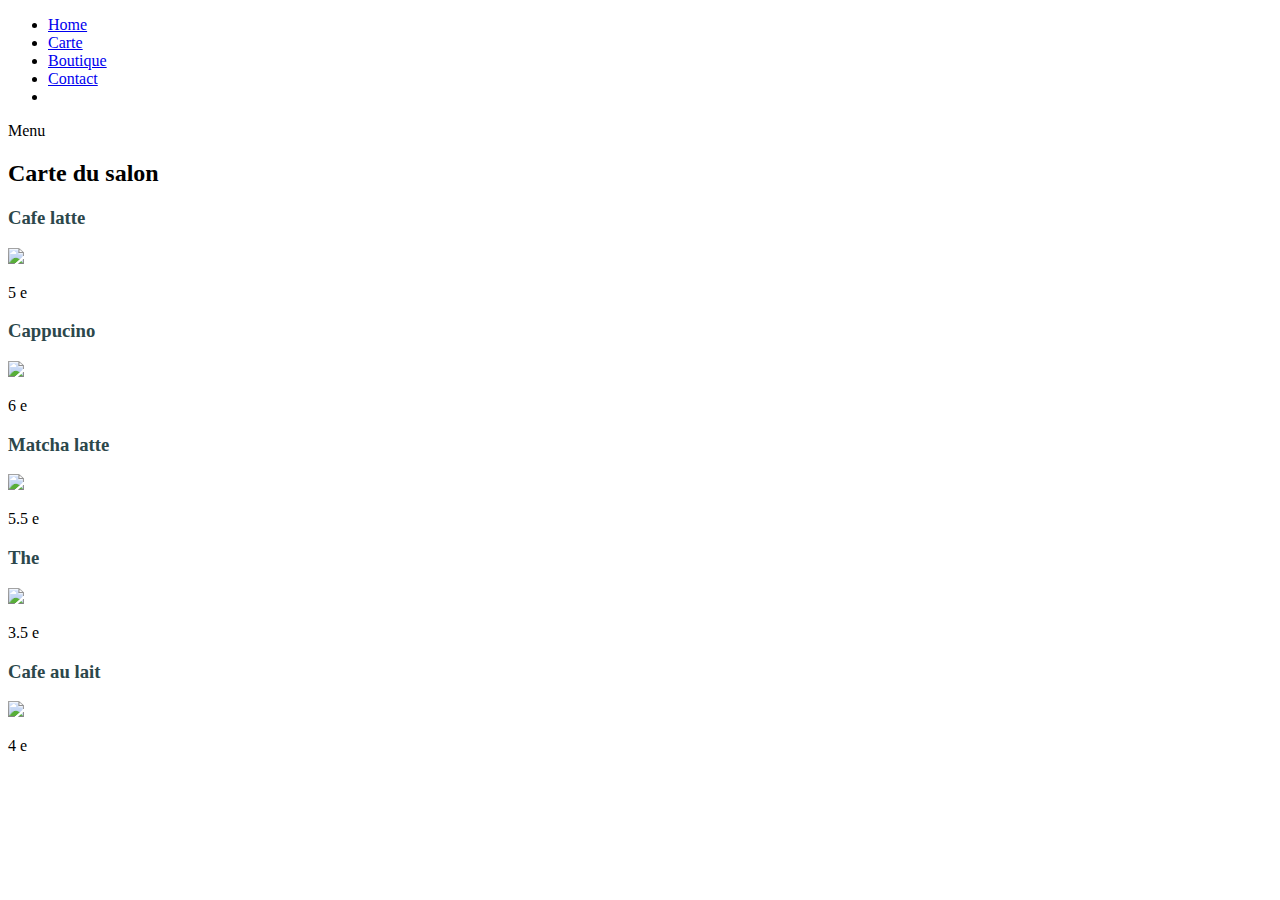
==== carte.html @ 83e18db2 "update paths" ====
<!DOCTYPE html>
<html lang="en">

  <head>

    <meta charset="UTF-8">
    <meta name="viewport" content="width=device-width, initial-scale=1, shrink-to-fit=no">
    <meta name="description" content="salon du tanuki - cafe botanique - aix en provence">
    <meta name="author" content="margaux haering">
    <link rel="preconnect" href="https://fonts.gstatic.com">
    <link href="https://fonts.googleapis.com/css2?family=Montserrat:wght@100;200;300;400;500;600;700;800;900&display=swap" rel="stylesheet">

        <title>Salon du Tanuki - Aix-en-Provence</title>

    <!-- Bootstrap core CSS -->
    <link href="vendor/bootstrap/css/bootstrap.min.css" rel="stylesheet">


    <!-- Additional CSS Files -->
    <link rel="stylesheet" href="assets/css/main.css">
    <link rel="stylesheet" href="assets/css/animated.css">

  </head>

<body>

  <!-- ***** Preloader Start ***** -->
  <div id="js-preloader" class="js-preloader">
    <div class="preloader-inner">
      <span class="dot"></span>
      <div class="dots">
        <span></span>
        <span></span>
        <span></span>
      </div>
    </div>
  </div>
  <!-- ***** Preloader End ***** -->

  <!-- ***** Header Area Start ***** -->
  <header class="header-area header-sticky wow slideInDown" data-wow-duration="0.75s" data-wow-delay="0s">
    <div class="container">
      <div class="row">
        <div class="col-12">
          <nav class="main-nav">
            <!-- ***** Logo Start ***** -->
            <a href="index.html" class="logo">
            </a>
            <!-- ***** Logo End ***** -->
            <!-- ***** Menu Start ***** -->
            <ul class="nav">
              <li><a href="index.html">Home</a></li>
              <li><a href="carte.html" class="active">Carte</a></li>
              <li><a href="shop.html">Boutique</a></li>
              <li><a href="contact.html">Contact</a></li>
              <li><a href="contact.html"></a></li>
            </ul>
            <a class='menu-trigger'>
                <span>Menu</span>
            </a>
            <!-- ***** Menu End ***** -->
          </nav>
        </div>
      </div>
    </div>
  </header>
  <!-- ***** Header Area End ***** -->

  <div class="main-carte">
    <div class="container">
      <div class="row">
        <div class="col-lg-12">
          <div>
            <h2>Carte du salon</h2>
          </div>
        </div>

      </div>

      <div class="cards-container">
          <div class="card">
              <h3 style="color:#2C474B;">Cafe latte</h3>
              <div class="separator"></div>
               <img src="tanuki/assets/images/latte.jpg">
              <br>
              <p>5 e</p>
          </div>
          <div class="card">
              <h3 style="color:#2C474B;">Cappucino</h3>
              <div class="separator"></div>
              <img src="tanuki/assets/images/capu.jpg">
              <br>
              <p>6 e</p>
          </div>
          <div class="card">
              <h3  style="color:#2C474B;">Matcha latte</h3>
              <div class="separator"></div>
              <img src="tanuki/assets/images/matcha.jpg">
              <br>
              <p>5.5 e</p>
          </div>

          <div class="card">
              <h3 style="color:#2C474B;">The</h3>
              <div class="separator"></div>
              <img src="tanuki/assets/images/the.png">
              <br>
              <p>3.5 e</p>
          </div>


          <div class="card">
              <h3 style="color:#2C474B;">Cafe au lait</h3>
              <div class="separator"></div>
              <img src="tanuki/assets/images/cafelait.jpg">
              <br>
              <p>4 e</p>
          </div>
      </div>
    </div>
  </div>


  <!-- Scripts -->
  <script src="vendor/jquery/jquery.min.js"></script>
  <script src="vendor/bootstrap/js/bootstrap.bundle.min.js"></script>
  <script src="assets/js/owl-carousel.js"></script>
  <script src="assets/js/animation.js"></script>
  <script src="assets/js/custom.js"></script>

</body>

</html>
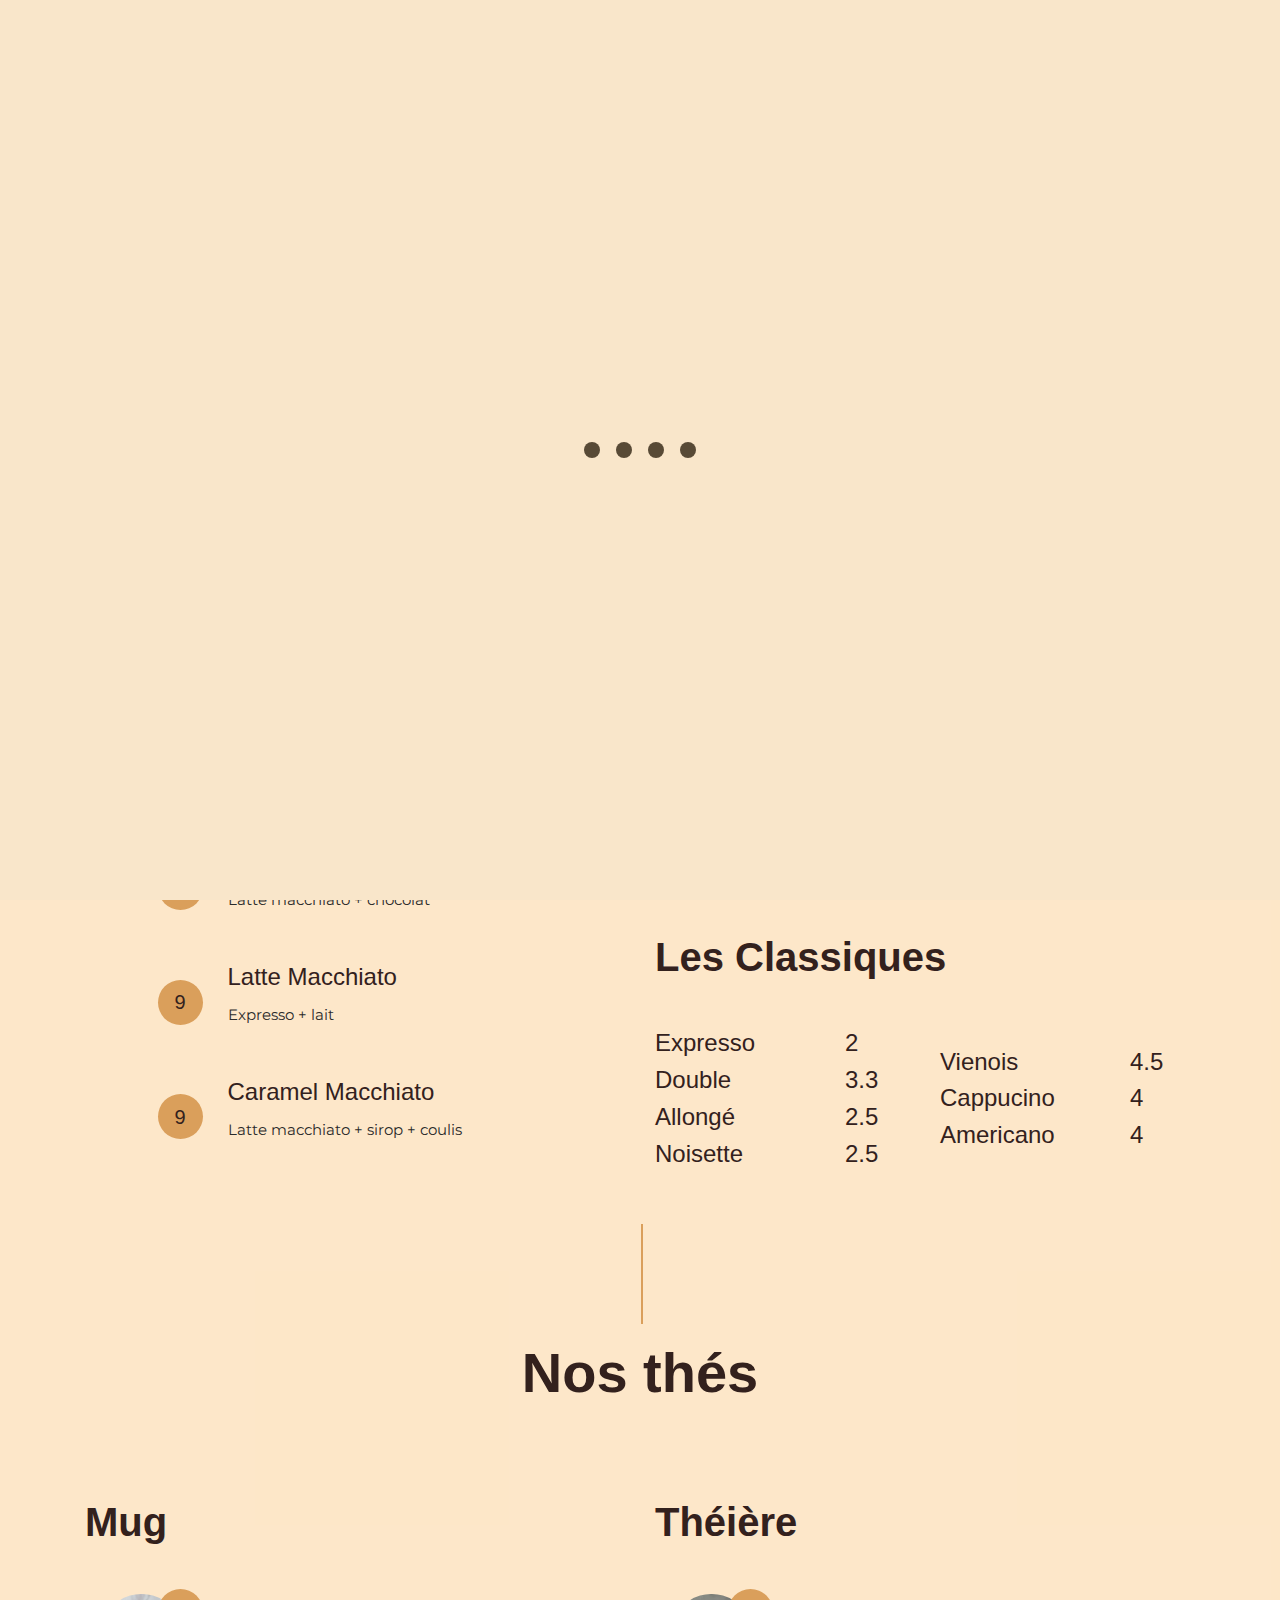
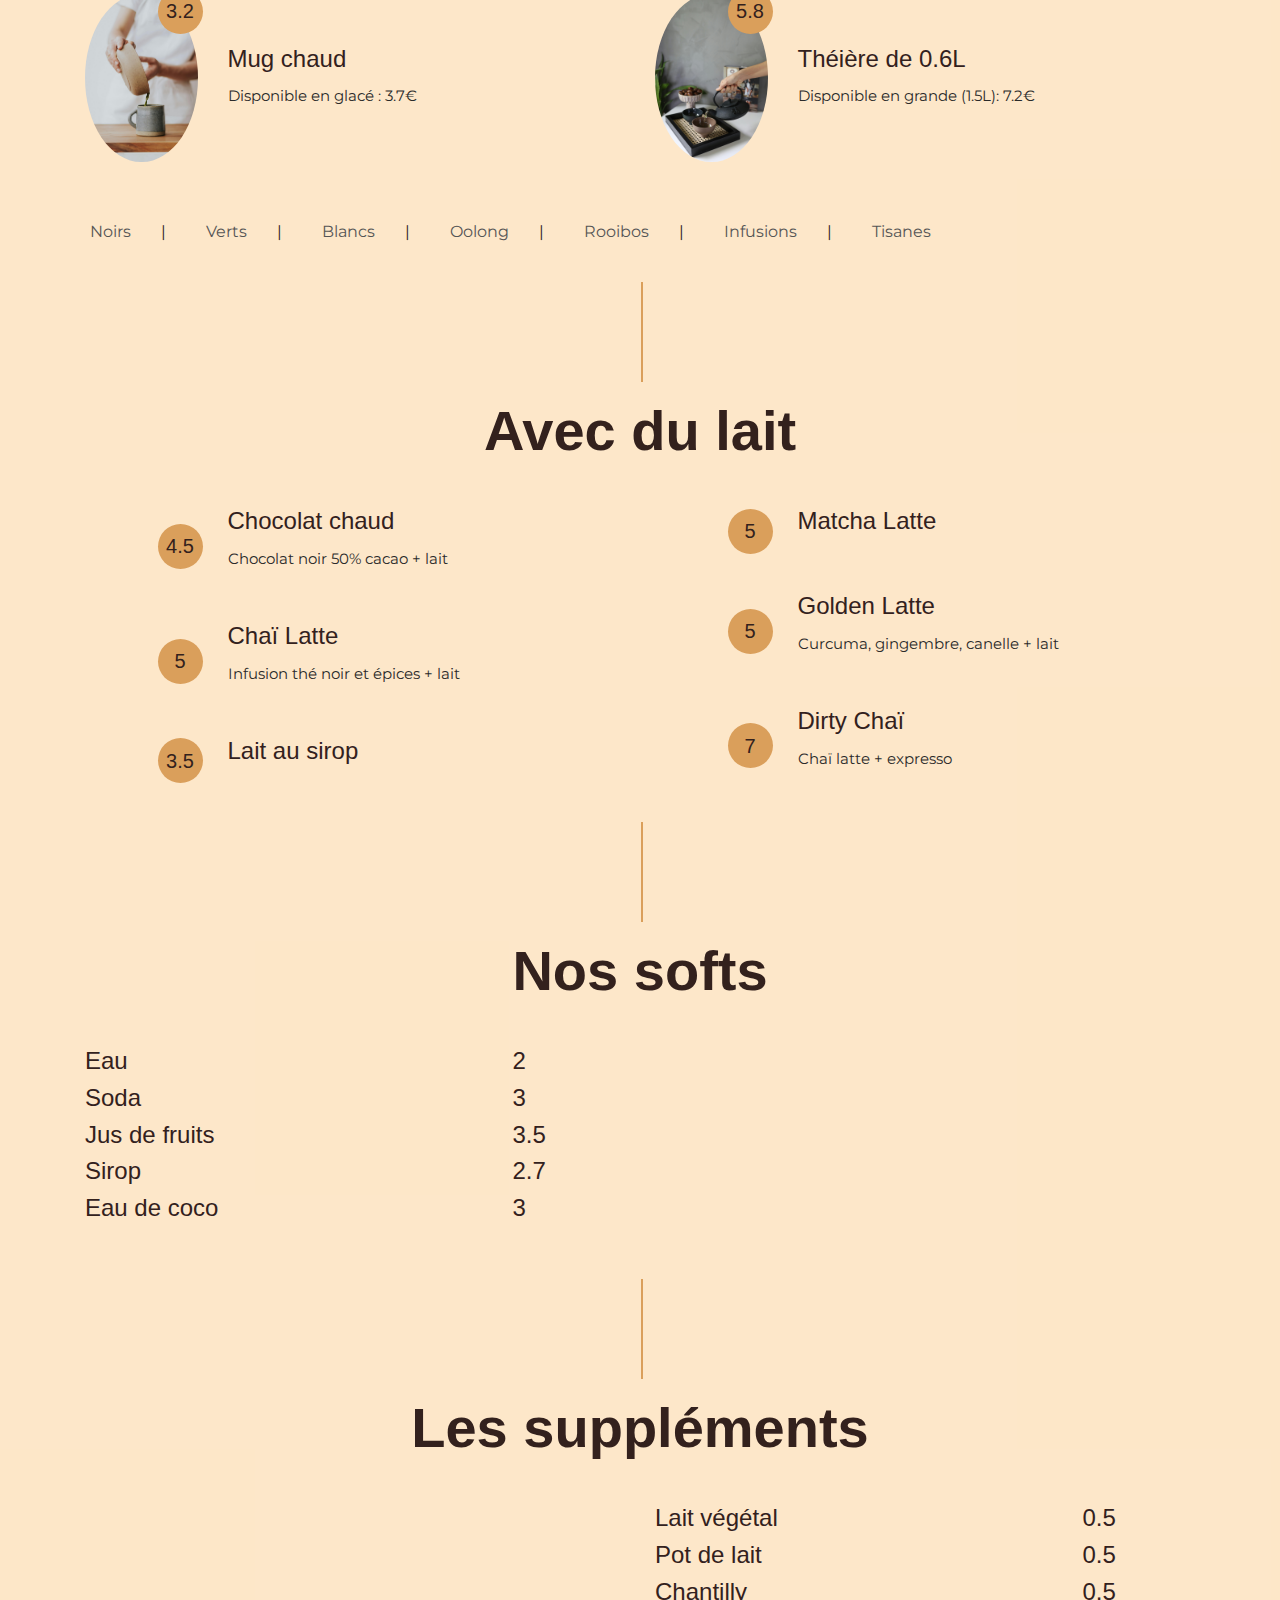
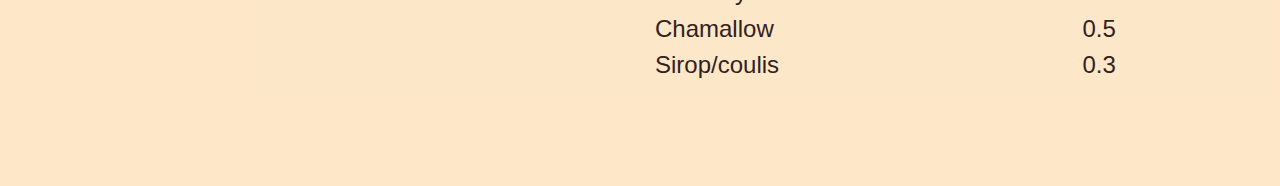
==== commit 22536134: "update main style" ====
--- a/carte.html
+++ b/carte.html
@@ -19,7 +19,9 @@
 
     <!-- Additional CSS Files -->
     <link rel="stylesheet" href="assets/css/main.css">
+    <link href="assets/css/style.min.css" rel="stylesheet">
     <link rel="stylesheet" href="assets/css/animated.css">
+        <link rel="stylesheet" href="https://cdnjs.cloudflare.com/ajax/libs/font-awesome/6.0.0-beta3/css/all.min.css">
 
   </head>
 
@@ -51,7 +53,7 @@
             <!-- ***** Menu Start ***** -->
             <ul class="nav">
               <li><a href="index.html">Home</a></li>
-              <li><a href="carte.html" class="active">Carte</a></li>
+              <li><a href="carte.html"  class="active">Carte</a></li>
               <li><a href="shop.html">Boutique</a></li>
               <li><a href="contact.html">Contact</a></li>
               <li><a href="contact.html"></a></li>
@@ -66,61 +68,348 @@
     </div>
   </header>
   <!-- ***** Header Area End ***** -->
-
-  <div class="main-carte">
-    <div class="container">
-      <div class="row">
-        <div class="col-lg-12">
-          <div>
-            <h2>Carte du salon</h2>
-          </div>
-        </div>
-
+<div class="main-carte">
+  <div class="container-fluid pt-5">
+      <div class="container">
+          <div class="section-title">
+              <h1 class="display-4">Decouvrez notre carte</h1>
+              <ul class="menu">
+    <li><a href="#cafe">Cafés</a></li>
+    <li><a href="#the">Thés</a></li>
+    <li><a href="#lait">Au lait</a></li>
+    <li><a href="#softs">Softs</a></li>
+    <li><a href="#suppl">Suppléments</a></li>
+</ul>
+          </div>
+              <h1 class="display-4" id="cafe" style="text-align:center;"><br>Nos cafés</h1>
+
+          <div class="row">
+              <div class="col-lg-6 col-sm-6">
+                  <h1 class="mb-5"><br>Cafés chaud</h1>
+                  <div class="row align-items-center mb-5">
+                      <div class="col-4 col-sm-3">
+                          <img class="w-100 rounded-circle mb-3 mb-sm-0" src="assets/images/creme.jpg" alt="">
+                          <h5 class="menu-price">5</h5>
+                      </div>
+                      <div class="col-8 col-sm-9">
+                          <h4>Crème</h4>
+                          <p class="m-0">Expresso + lait <br>Aussi disponible en grand crème (allongé + lait): 3.3€</p>
+                      </div>
+                  </div>
+                  <div class="row align-items-center mb-5">
+                      <div class="col-4 col-sm-3">
+                          <img class="w-100 rounded-circle mb-3 mb-sm-0" src="assets/images/moka.jpg" alt="">
+                          <h5 class="menu-price">9</h5>
+                      </div>
+                      <div class="col-8 col-sm-9">
+                          <h4>Moka Latte</h4>
+                          <p class="m-0">Latte macchiato + chocolat</p>
+                      </div>
+                  </div>
+                  <div class="row align-items-center mb-5">
+                      <div class="col-4 col-sm-3">
+                          <img class="w-100 rounded-circle mb-3 mb-sm-0" src="assets/images/lattecho.jpg" alt="">
+                          <h5 class="menu-price">9</h5>
+                      </div>
+                      <div class="col-8 col-sm-9">
+                          <h4>Latte Macchiato</h4>
+                          <p class="m-0">Expresso + lait</p>
+                      </div>
+                  </div>
+                  <div class="row align-items-center mb-5">
+                      <div class="col-4 col-sm-3">
+                          <img class="w-100 rounded-circle mb-3 mb-sm-0" src="assets/images/carach.jpg" alt="">
+                          <h5 class="menu-price">9</h5>
+                      </div>
+                      <div class="col-8 col-sm-9">
+                          <h4>Caramel Macchiato</h4>
+                          <p class="m-0">Latte macchiato + sirop + coulis</p>
+                      </div>
+                  </div>
+              </div>
+              <div class="col-lg-6 col-sm-6">
+                  <h1 class="mb-5"><br>Cafés glacés</h1>
+                  <div class="row align-items-center mb-5">
+                      <div class="col-4 col-sm-3">
+                          <img class="w-100 rounded-circle mb-3 mb-sm-0" src="assets/images/lattefr.jpg" alt="">
+                          <h5 class="menu-price">5</h5>
+                      </div>
+                      <div class="col-8 col-sm-9">
+                          <h4>Latte Macchiato</h4>
+                          <p class="m-0">Expresso + lait</p>
+                      </div>
+                  </div>
+                  <div class="row align-items-center mb-5">
+                      <div class="col-4 col-sm-3">
+                          <img class="w-100 rounded-circle mb-3 mb-sm-0" src="assets/images/carafr.jpg" alt="">
+                          <h5 class="menu-price">7</h5>
+                      </div>
+                      <div class="col-8 col-sm-9">
+                          <h4>Caramel macchiato</h4>
+                          <p class="m-0">Latte macchiato + sirop + coulis</p>
+                      </div>
+                  </div>
+                  <h1 class="mb-5">Les Classiques</h1>
+                  <div class="row align-items-center mb-5">
+                  <div class="col-4 col-sm-4">
+                    <h4>Expresso</h4>
+                    <h4>Double</h4>
+                    <h4>Allongé</h4>
+                    <h4>Noisette</h4>
+
+                  </div>
+                  <div class="col-2 col-sm-2">
+                    <h4>2</h4>
+                    <h4>3.3</h4>
+                    <h4>2.5</h4>
+                    <h4>2.5</h4>
+                  </div>
+                  <div class="col-4 col-sm-4">
+                    <h4>Vienois</h4>
+                      <h4>Cappucino</h4>
+                    <h4>Americano</h4>
+                  </div>
+                  <div class="col-2 col-sm-2">
+                    <h4>4.5</h4>
+                    <h4>4</h4>
+                    <h4>4</h4>
+                  </div>
+                  </div>
+
+              </div>
+          </div>
+          <div class="section-title" id="the">
+              <h1 class="display-4">Nos thés</h1>
+          </div>
+          <div class="row" >
+              <div class="col-lg-6">
+                  <h1 class="mb-5"><br>Mug</h1>
+                  <div class="row align-items-center mb-5">
+                      <div class="col-4 col-sm-3">
+                          <img class="w-100 rounded-circle mb-3 mb-sm-0" src="assets/images/mug.jpg" alt="">
+                          <h5 class="menu-price">3.2</h5>
+                      </div>
+                      <div class="col-8 col-sm-9">
+                          <h4>Mug chaud</h4>
+                          <p class="m-0">Disponible en glacé : 3.7€</p>
+                      </div>
+                  </div>
+              </div>
+              <div class="col-lg-6">
+                  <h1 class="mb-5"><br>Théière</h1>
+                  <div class="row align-items-center mb-5">
+                      <div class="col-4 col-sm-3">
+                          <img class="w-100 rounded-circle mb-3 mb-sm-0" src="assets/images/theiere.jpg" alt="">
+                          <h5 class="menu-price">5.8</h5>
+                      </div>
+                      <div class="col-8 col-sm-9">
+                          <h4>Théière de 0.6L </h4>
+                          <p class="m-0"> Disponible en grande (1.5L): 7.2€</p>
+                      </div>
+                  </div>
+              </div>
+              <ul class="menu2">
+                  <li onclick="openPopup('Noirs')"><a>Noirs</a></li>
+                  <li onclick="openPopup('Verts')"><a>Verts</a></li>
+                  <li onclick="openPopup('Blancs')"><a>Blancs</a></li>
+                  <li onclick="openPopup('Oolong')"><a>Oolong</a></li>
+                  <li onclick="openPopup('Rooibos')"><a>Rooibos</a></li>
+                  <li onclick="openPopup('Infusions')"><a>Infusions</a></li>
+                  <li onclick="openPopup('Tisanes')"><a>Tisanes</a></li>
+              </ul>
+              <div class="popup-overlay" id="popupOverlay">
+    <div class="popup-content" id="popupContent">
+        <button class="close-btn" onclick="closePopup()">×</button>
+        <div id="popupDetails">Here are some details about the selected item.</div>
+    </div>
+</div>
+<div>
+<br><br><br></div>
+          </div>
+          <div class="section-title" id="lait">
+              <h1 class="display-4">Avec du lait</h1>
+          </div>
+          <div class="row" >
+              <div class="col-lg-6">
+                  <div class="row align-items-center mb-5">
+                      <div class="col-4 col-sm-3">
+                          <img class="w-100 rounded-circle mb-3 mb-sm-0" src="assets/images/choco.jpg" alt="">
+                          <h5 class="menu-price">4.5</h5>
+                      </div>
+                      <div class="col-8 col-sm-9">
+                          <h4>Chocolat chaud</h4>
+                          <p class="m-0">Chocolat noir 50% cacao + lait </p>
+                      </div>
+                  </div>
+                  <div class="row align-items-center mb-5">
+                      <div class="col-4 col-sm-3">
+                          <img class="w-100 rounded-circle mb-3 mb-sm-0" src="assets/images/chai.jpg" alt="">
+                          <h5 class="menu-price">5</h5>
+                      </div>
+                      <div class="col-8 col-sm-9">
+                          <h4>Chaï Latte </h4>
+                          <p class="m-0"> Infusion thé noir et épices + lait</p>
+                      </div>
+                  </div>
+                  <div class="row align-items-center mb-5">
+                      <div class="col-4 col-sm-3">
+                          <img class="w-100 rounded-circle mb-3 mb-sm-0" src="assets/images/laitsi.jpg" alt="">
+                          <h5 class="menu-price">3.5</h5>
+                      </div>
+                      <div class="col-8 col-sm-9">
+                          <h4>Lait au sirop </h4>
+                          <p class="m-0"></p>
+                      </div>
+                  </div>
+              </div>
+              <div class="col-lg-6">
+                  <div class="row align-items-center mb-5">
+                      <div class="col-4 col-sm-3">
+                          <img class="w-100 rounded-circle mb-3 mb-sm-0" src="assets/images/matcha.jpg" alt="">
+                          <h5 class="menu-price">5</h5>
+                      </div>
+                      <div class="col-8 col-sm-9">
+                          <h4>Matcha Latte </h4>
+                          <p class="m-0"></p>
+                      </div>
+                  </div>
+                  <div class="row align-items-center mb-5">
+                      <div class="col-4 col-sm-3">
+                          <img class="w-100 rounded-circle mb-3 mb-sm-0" src="assets/images/golden.jpg" alt="">
+                          <h5 class="menu-price">5</h5>
+                      </div>
+                      <div class="col-8 col-sm-9">
+                          <h4>Golden Latte </h4>
+                          <p class="m-0"> Curcuma, gingembre, canelle + lait</p>
+                      </div>
+                  </div>
+                  <div class="row align-items-center mb-5">
+                      <div class="col-4 col-sm-3">
+                          <img class="w-100 rounded-circle mb-3 mb-sm-0" src="assets/images/dirty.jpg" alt="">
+                          <h5 class="menu-price">7</h5>
+                      </div>
+                      <div class="col-8 col-sm-9">
+                          <h4>Dirty Chaï </h4>
+                          <p class="m-0"> Chaï latte + expresso</p>
+                      </div>
+                  </div>
+              </div>
+          </div>
+          <div class="section-title" id="softs">
+              <h1 class="display-4">Nos softs</h1>
+          </div>
+          <div class="row" >
+              <div class="col-lg-6">
+                <div class="row align-items-center mb-5">
+                <div class="col-8 col-sm-9">
+                  <h4>Eau</h4>
+                  <h4>Soda</h4>
+                  <h4>Jus de fruits</h4>
+                  <h4>Sirop</h4>
+                    <h4>Eau de coco</h4>
+                </div>
+                <div class="col-4 col-sm-3">
+                  <h4>2</h4>
+                  <h4>3</h4>
+                  <h4>3.5</h4>
+                  <h4>2.7</h4>
+                    <h4>3</h4>
+                </div>
+                </div>
+              </div>
+
+          </div>
+          <div class="section-title" id="suppl">
+              <h1 class="display-4">Les suppléments</h1>
+          </div>
+          <div class="row" >
+            <div class="col-lg-6">
+            </div>
+              <div class="col-lg-6">
+                <div class="row align-items-center mb-5">
+                <div class="col-8 col-sm-9">
+                  <h4>Lait végétal</h4>
+                  <h4>Pot de lait</h4>
+                  <h4>Chantilly</h4>
+                  <h4>Chamallow</h4>
+                    <h4>Sirop/coulis</h4>
+                </div>
+                <div class="col-4 col-sm-3">
+                  <h4>0.5</h4>
+                  <h4>0.5</h4>
+                  <h4>0.5</h4>
+                  <h4>0.5</h4>
+                    <h4>0.3</h4>
+                </div>
+                </div>
+              </div>
+
+          </div>
       </div>
-
-      <div class="cards-container">
-          <div class="card">
-              <h3 style="color:#2C474B;">Cafe latte</h3>
-              <div class="separator"></div>
-               <img src="tanuki/assets/images/latte.jpg">
-              <br>
-              <p>5 e</p>
-          </div>
-          <div class="card">
-              <h3 style="color:#2C474B;">Cappucino</h3>
-              <div class="separator"></div>
-              <img src="tanuki/assets/images/capu.jpg">
-              <br>
-              <p>6 e</p>
-          </div>
-          <div class="card">
-              <h3  style="color:#2C474B;">Matcha latte</h3>
-              <div class="separator"></div>
-              <img src="tanuki/assets/images/matcha.jpg">
-              <br>
-              <p>5.5 e</p>
-          </div>
-
-          <div class="card">
-              <h3 style="color:#2C474B;">The</h3>
-              <div class="separator"></div>
-              <img src="tanuki/assets/images/the.png">
-              <br>
-              <p>3.5 e</p>
-          </div>
-
-
-          <div class="card">
-              <h3 style="color:#2C474B;">Cafe au lait</h3>
-              <div class="separator"></div>
-              <img src="tanuki/assets/images/cafelait.jpg">
-              <br>
-              <p>4 e</p>
-          </div>
-      </div>
-    </div>
   </div>
-
+</div>
+ <script>
+
+ function openPopup(item) {
+   document.getElementById('popupOverlay').style.display = 'flex';
+     if(item == 'Noirs'){
+       document.getElementById('popupDetails').innerHTML =`
+       <h3> Nos Thés noirs </h3>
+       <p><br>- English breakfast <br> - Vanille <br> - Earl Grey <br> - Duo sucré (abricot/pêche) <br> - Flage (orange) <br> - Grande Terre (passion/papaye) <br> - Coco cream <i class="fa-solid fa-snowflake"></i>
+       <br><br>
+       <i class="fa-solid fa-snowflake"></i> : Disponible en glacé!</p>
+       `
+     }     if(item == 'Verts'){
+            document.getElementById('popupDetails').innerHTML =`
+            <h3> Nos Thés Verts </h3>
+            <p><br>- China Sencha Lu Yu <br> - Jasmin <br> - Douceur de Pyc (amande/vanille) <br> - Pink Crazy (fraise/framboise) <br> - Coup de boost (citron/abricot) <br> - Trésor des iles (mangue/passion) <i class="fa-solid fa-snowflake"></i> <br> - Diabolo (menthe) <i class="fa-solid fa-snowflake"></i> <br> - Cocktail d'été (fraise/vanille) <i class="fa-solid fa-snowflake"></i> <br> - Compotée de fruits (fraises/pêche) <i class="fa-solid fa-snowflake"></i>
+            <br><br>
+            <i class="fa-solid fa-snowflake"></i> : Disponible en glacé!</p>
+            `
+          }if(item == 'Blancs'){
+                 document.getElementById('popupDetails').innerHTML =`
+                 <h3> Nos Thés blancs </h3>
+                 <p><br>- Vietnam Mao Feng <br> - Exotique (orange/mangue) <br> - Full Moon (pamplemousse/citron)
+                 </p>
+                 `
+               }if(item == 'Oolongs'){
+                      document.getElementById('popupDetails').innerHTML =`
+                      <h3> Nos Thés Oolong </h3>
+                      <p><br>- Nature <br> - Lavande
+                      </p>
+                      `
+                    }if(item == 'Rooibos'){
+                           document.getElementById('popupDetails').innerHTML =`
+                           <h3> Nos Thés Rooibos </h3>
+                           <p><br>- Nature <br> - Le glouton (coco/ananas) <br> - Haut vignoble (pêche/chocolat)
+                           </p>
+                           `
+                         }if(item == 'Infusions'){
+                                document.getElementById('popupDetails').innerHTML =`
+                                <h3> Nos infusions </h3>
+                                <p><br>- Garlaban (olivier/verveine/mélisse) <br> - Comme avant (mangue/passion/orange) <br> - La nectarine (pêche/menthe) <br> - Douceur d'antan (framboise/caramel) <br> - Fruitée (fraise, pêche, ananas) <i class="fa-solid fa-snowflake"></i> <br> - Symphonie sauvage (framboise) <i class="fa-solid fa-snowflake"></i>
+                                <br><br>
+                                <i class="fa-solid fa-snowflake"></i> : Disponible en glacé!</p>
+                                `
+                              }if(item == 'Tisanes'){
+                                     document.getElementById('popupDetails').innerHTML =`
+                                     <h3> Nos Tisanes </h3>
+                                     <p><br>- Happy day <br> - Fraicheur du sud <br> - Ayurvéridique 'Keep cool' <br> - Ma digestion <br> - Esprit libre <br> - Articulations <br> - Camomille
+                                     </p>
+                                     `
+                                   };
+
+
+ }
+
+ // Function to close popup
+ function closePopup() {
+     document.getElementById('popupOverlay').style.display = 'none';
+ }
+
+
+
+ </script>
 
   <!-- Scripts -->
   <script src="vendor/jquery/jquery.min.js"></script>
--- a/assets/css/main.css
+++ b/assets/css/main.css
@@ -0,0 +1,1637 @@
+/*
+
+TemplateMo 564 Plot Listing
+
+https://templatemo.com/tm-564-plot-listing
+
+*/
+
+/* ---------------------------------------------
+Table of contents
+------------------------------------------------
+01. font & reset css
+02. reset
+03. global styles
+04. header
+05. banner
+06. features
+07. testimonials
+08. contact
+09. footer
+10. preloader
+11. search
+12. portfolio
+
+--------------------------------------------- */
+/*
+---------------------------------------------
+font & reset css
+---------------------------------------------
+*/
+@import url('https://fonts.googleapis.com/css2?family=Montserrat:wght@100;200;300;400;500;600;700;800;900&display=swap');
+/*
+---------------------------------------------
+reset
+---------------------------------------------
+*/
+html, body, div, span, applet, object, iframe, h1, h2, h3, h4, h5, h6, p, blockquote, div
+pre, a, abbr, acronym, address, big, cite, code, del, dfn, em, font, img, ins, kbd, q,
+s, samp, small, strike, strong, sub, sup, tt, var, b, u, i, center, dl, dt, dd, ol, ul, li,
+figure, header, nav, section, article, aside, footer, figcaption {
+  margin: 0;
+  padding: 0;
+  border: 0;
+  outline: 0;
+}
+
+/* clear fix */
+.grid:after {
+  content: '';
+  display: block;
+  clear: both;
+}
+
+/* ---- .grid-item ---- */
+
+.grid-sizer,
+.grid-item {
+  width: 50%;
+}
+
+.grid-item {
+  float: left;
+}
+
+.grid-item img {
+  display: block;
+  max-width: 100%;
+}
+
+.clearfix:after {
+  content: ".";
+  display: block;
+  clear: both;
+  visibility: hidden;
+  line-height: 0;
+  height: 0;
+}
+
+.clearfix {
+  display: inline-block;
+}
+
+html[xmlns] .clearfix {
+  display: block;
+}
+
+* html .clearfix {
+  height: 1%;
+}
+
+ul, li {
+  padding: 0;
+  margin: 0;
+  list-style: none;
+}
+
+header, nav, section, article, aside, footer, hgroup {
+  display: block;
+}
+
+* {
+  box-sizing: border-box;
+}
+
+html, body {
+  font-family: 'Montserrat', sans-serif;
+  font-weight: 400;
+  background-color: #fff;
+  -ms-text-size-adjust: 100%;
+  -webkit-font-smoothing: antialiased;
+  -moz-osx-font-smoothing: grayscale;
+}
+
+a {
+  text-decoration: none !important;
+}
+
+h1, h2, h3, h4, h5, h6 {
+  margin-top: 0px;
+  margin-bottom: 0px;
+}
+
+ul {
+  margin-bottom: 0px;
+}
+
+p {
+  font-size: 15px;
+  line-height: 30px;
+  color: #2a2a2a;
+}
+
+img {
+  margin-bottom: -3px;
+  width: 100%;
+  overflow: hidden;
+}
+
+/*
+---------------------------------------------
+global styles
+---------------------------------------------
+*/
+html,
+body {
+  background: #fff;
+  font-family: 'Montserrat', sans-serif;
+}
+
+::selection {
+  background: #03a4ed;
+  color: #fff;
+}
+
+::-moz-selection {
+  background: #03a4ed;
+  color: #fff;
+}
+
+@media (max-width: 991px) {
+  html, body {
+    overflow-x: hidden;
+  }
+  .mobile-top-fix {
+    margin-top: 30px;
+    margin-bottom: 0px;
+  }
+  .mobile-bottom-fix {
+    margin-bottom: 30px;
+  }
+  .mobile-bottom-fix-big {
+    margin-bottom: 60px;
+  }
+}
+
+.page-section {
+  margin-top: 120px;
+}
+
+.section-heading h2 {
+  font-size: 35px;
+  margin-bottom: 25px;
+  color: #2a2a2a;
+  font-weight: 700;
+  position: relative;
+  z-index: 2;
+  line-height: 44px;
+}
+
+.section-heading h6 {
+  text-transform: uppercase;
+  font-size: 15px;
+  font-weight: 500;
+  color: #8d99af;
+}
+
+.main-white-button a {
+  display: inline-block;
+  background-color: #fff;
+  font-size: 15px;
+  font-weight: 400;
+  color: #2a2a2a;
+  text-transform: capitalize;
+  padding: 12px 25px;
+  border-radius: 7px;
+  letter-spacing: 0.25px;
+  transition: all .3s;
+}
+
+.main-white-button a i {
+  margin-right: 10px;
+  width: 22px;
+  height: 22px;
+  background-color: #8d99af;
+  color: #fff;
+  border-radius: 50%;
+  display: inline-block;
+  text-align: center;
+  font-size: 12px;
+  line-height: 22px;
+}
+
+.main-white-button a:hover {
+  background-color: #8d99af;
+  color: #fff;
+}
+
+/*
+---------------------------------------------
+header
+---------------------------------------------
+*/
+
+.background-header {
+  background-color: transparent;
+  height: 80px!important;
+  position: fixed!important;
+  top: 0px;
+  left: 0px;
+  right: 0px;
+  box-shadow: 0px 0px 10px rgba(0,0,0,0.15)!important;
+}
+
+.background-header .logo,
+.background-header .main-nav .nav li a {
+  color: #1e1e1e!important;
+}
+
+.background-header .main-nav .nav li:hover a {
+  color: #8d99af!important;
+}
+
+.background-header .nav li a.active {
+  color: #6A5535!important;
+}
+
+.header-area {
+  background-color: transparent;
+  border-bottom: 1px solid rgba(250,250,250,0.2);
+  position: fixed;
+  top: 0px;
+  left: 0px;
+  right: 0px;
+  z-index: 100;
+  height: 100px;
+  -webkit-transition: all .5s ease 0s;
+  -moz-transition: all .5s ease 0s;
+  -o-transition: all .5s ease 0s;
+  transition: all .5s ease 0s;
+}
+
+.header-area .main-nav {
+  min-height: 80px;
+  background: transparent;
+}
+
+.header-area .main-nav a.logo {
+  background-image: url(../images/logo_tanuki.png);
+  width: 80px;
+  height: 80px;
+  display: inline-block;
+  margin-top: 10px;
+  background-size: contain;
+  background-repeat: no-repeat;
+}
+
+.background-header .main-nav a.logo {
+  background-image: url(../images/logo_tanuki.png);
+  width: 164px;
+  height: 58px;
+  display: inline-block;
+  margin-top: 10px;
+}
+
+.background-header .main-nav .nav {
+  margin-top: 20px !important;
+}
+
+.header-area .main-nav .nav {
+  float: right;
+  margin-top: 30px;
+  margin-right: 0px;
+  background-color: transparent;
+  -webkit-transition: all 0.3s ease 0s;
+  -moz-transition: all 0.3s ease 0s;
+  -o-transition: all 0.3s ease 0s;
+  transition: all 0.3s ease 0s;
+  position: relative;
+  z-index: 999;
+}
+
+.header-area .main-nav .nav li {
+  padding-left: 30px;
+  padding-right: 30px;
+}
+
+.header-area .main-nav .nav li:last-child {
+  padding-right: 0px;
+  padding-left: 40px;
+}
+
+.header-area .main-nav .nav li:last-child a ,
+.background-header .main-nav .nav li:last-child a {
+  color: #2a2a2a !important;
+  text-transform: capitalize;
+  padding: 0px 20px;
+  font-weight: 400;
+}
+
+.header-area .main-nav .nav li:last-child a i,
+.background-header .main-nav .nav li:last-child a i {
+  font-size: 20px!important;
+  font-weight: 700 !important;
+}
+
+.background-header .main-nav .nav li:last-child .main-white-button a {
+  background-color: #6A5535;
+  color: #fff !important;
+}
+
+.background-header .main-nav .nav li:last-child .main-white-button a i {
+  background-color: #fff;
+  color: #6A5535;
+}
+
+.header-area .main-nav .nav li:last-child a:hover,
+.header-area .main-nav .nav li:last-child a.active {
+  color: transparent;
+}
+
+.header-area .main-nav .nav li a {
+  display: block;
+  font-weight: 600;
+  font-size: 20px;
+  color: #fff;
+  text-transform: uppercase;
+  -webkit-transition: all 0.3s ease 0s;
+  -moz-transition: all 0.3s ease 0s;
+  -o-transition: all 0.3s ease 0s;
+  transition: all 0.3s ease 0s;
+  height: 40px;
+  line-height: 40px;
+  border: transparent;
+  letter-spacing: 1px;
+}
+
+.header-area .main-nav .nav li:hover a,
+.header-area .main-nav .nav li a.active {
+  color: #6A5535!important;
+}
+
+.background-header .main-nav .nav li:hover a,
+.background-header .main-nav .nav li a.active {
+  color: #6A5535!important;
+  opacity: 1;
+}
+
+.header-area .main-nav .nav li:last-child a:hover ,
+.background-header .main-nav .nav li:last-child a:hover {
+  background-color: #6A5535;
+}
+
+.header-area .main-nav .nav li.has-sub {
+  position: relative;
+  padding-right: 15px;
+}
+
+.header-area .main-nav .nav li.has-sub:after {
+  font-family: FontAwesome;
+  content: "\f107";
+  font-size: 12px;
+  color: #fff;
+  position: absolute;
+  right: 5px;
+  top: 12px;
+}
+
+.background-header .main-nav .nav li.has-sub:after {
+  color: #1e1e1e;
+}
+
+.header-area .main-nav .nav li.has-sub ul.sub-menu {
+  position: absolute;
+  width: 200px;
+  box-shadow: 0 2px 28px 0 rgba(0, 0, 0, 0.06);
+  overflow: hidden;
+  top: 40px;
+  opacity: 0;
+  transition: all .3s;
+  transform: translateY(+2em);
+  visibility: hidden;
+  z-index: -1;
+}
+
+.header-area .main-nav .nav li.has-sub ul.sub-menu li {
+  margin-left: 0px;
+  padding-left: 0px;
+  padding-right: 0px;
+}
+
+.header-area .main-nav .nav li.has-sub ul.sub-menu li a {
+  opacity: 1;
+  display: block;
+  background: #f7f7f7;
+  color: #2a2a2a!important;
+  padding-left: 20px;
+  height: 40px;
+  line-height: 40px;
+  -webkit-transition: all 0.3s ease 0s;
+  -moz-transition: all 0.3s ease 0s;
+  -o-transition: all 0.3s ease 0s;
+  transition: all 0.3s ease 0s;
+  position: relative;
+  font-size: 13px;
+  font-weight: 400;
+  border-bottom: 1px solid #eee;
+}
+
+.header-area .main-nav .nav li.has-sub ul li a:hover {
+  background: transparent;
+  color: #f5a425!important;
+  padding-left: 25px;
+}
+
+.header-area .main-nav .nav li.has-sub ul li a:hover:before {
+  width: 3px;
+}
+
+.header-area .main-nav .nav li.has-sub:hover ul.sub-menu {
+  visibility: visible;
+  opacity: 1;
+  z-index: 1;
+  transform: translateY(0%);
+  transition-delay: 0s, 0s, 0.3s;
+}
+
+.header-area .main-nav .menu-trigger {
+  cursor: pointer;
+  display: block;
+  position: absolute;
+  top: 33px;
+  width: 32px;
+  height: 40px;
+  text-indent: -9999em;
+  z-index: 99;
+  right: 40px;
+  display: none;
+}
+
+.background-header .main-nav .menu-trigger {
+  top: 23px;
+}
+
+.header-area .main-nav .menu-trigger span,
+.header-area .main-nav .menu-trigger span:before,
+.header-area .main-nav .menu-trigger span:after {
+  -moz-transition: all 0.4s;
+  -o-transition: all 0.4s;
+  -webkit-transition: all 0.4s;
+  transition: all 0.4s;
+  background-color: #1e1e1e;
+  display: block;
+  position: absolute;
+  width: 30px;
+  height: 2px;
+  left: 0;
+}
+
+.background-header .main-nav .menu-trigger span,
+.background-header .main-nav .menu-trigger span:before,
+.background-header .main-nav .menu-trigger span:after {
+  background-color: #1e1e1e;
+}
+
+.header-area .main-nav .menu-trigger span:before,
+.header-area .main-nav .menu-trigger span:after {
+  -moz-transition: all 0.4s;
+  -o-transition: all 0.4s;
+  -webkit-transition: all 0.4s;
+  transition: all 0.4s;
+  background-color: #1e1e1e;
+  display: block;
+  position: absolute;
+  width: 30px;
+  height: 2px;
+  left: 0;
+  width: 75%;
+}
+
+.background-header .main-nav .menu-trigger span:before,
+.background-header .main-nav .menu-trigger span:after {
+  background-color: #1e1e1e;
+}
+
+.header-area .main-nav .menu-trigger span:before,
+.header-area .main-nav .menu-trigger span:after {
+  content: "";
+}
+
+.header-area .main-nav .menu-trigger span {
+  top: 16px;
+}
+
+.header-area .main-nav .menu-trigger span:before {
+  -moz-transform-origin: 33% 100%;
+  -ms-transform-origin: 33% 100%;
+  -webkit-transform-origin: 33% 100%;
+  transform-origin: 33% 100%;
+  top: -10px;
+  z-index: 10;
+}
+
+.header-area .main-nav .menu-trigger span:after {
+  -moz-transform-origin: 33% 0;
+  -ms-transform-origin: 33% 0;
+  -webkit-transform-origin: 33% 0;
+  transform-origin: 33% 0;
+  top: 10px;
+}
+
+.header-area .main-nav .menu-trigger.active span,
+.header-area .main-nav .menu-trigger.active span:before,
+.header-area .main-nav .menu-trigger.active span:after {
+  background-color: transparent;
+  width: 100%;
+}
+
+.header-area .main-nav .menu-trigger.active span:before {
+  -moz-transform: translateY(6px) translateX(1px) rotate(45deg);
+  -ms-transform: translateY(6px) translateX(1px) rotate(45deg);
+  -webkit-transform: translateY(6px) translateX(1px) rotate(45deg);
+  transform: translateY(6px) translateX(1px) rotate(45deg);
+  background-color: #1e1e1e;
+}
+
+.background-header .main-nav .menu-trigger.active span:before {
+  background-color: #1e1e1e;
+}
+
+.header-area .main-nav .menu-trigger.active span:after {
+  -moz-transform: translateY(-6px) translateX(1px) rotate(-45deg);
+  -ms-transform: translateY(-6px) translateX(1px) rotate(-45deg);
+  -webkit-transform: translateY(-6px) translateX(1px) rotate(-45deg);
+  transform: translateY(-6px) translateX(1px) rotate(-45deg);
+  background-color: #1e1e1e;
+}
+
+.background-header .main-nav .menu-trigger.active span:after {
+  background-color: #1e1e1e;
+}
+
+.header-area.header-sticky {
+  min-height: 80px;
+}
+
+.header-area .nav {
+  margin-top: 30px;
+}
+
+.header-area.header-sticky .nav li a.active {
+  color: #6A5535;
+}
+
+@media (max-width: 1200px) {
+  .header-area .main-nav .nav li {
+    padding-left: 12px;
+    padding-right: 12px;
+  }
+  .header-area .main-nav:before {
+    display: none;
+  }
+}
+
+@media (max-width: 992px) {
+  .header-area .main-nav .nav li:last-child  ,
+  .background-header .main-nav .nav li:last-child {
+    display: none;
+  }
+  .header-area .main-nav .nav li:nth-child(6),
+  .background-header .main-nav .nav li:nth-child(6) {
+    padding-right: 0px;
+  }
+}
+
+@media (max-width: 767px) {
+  .background-header .main-nav .nav {
+    margin-top: 80px !important;
+  }
+  .header-area .main-nav .logo {
+    color: #fff;
+  }
+  .header-area.header-sticky .nav li a:hover,
+  .header-area.header-sticky .nav li a.active {
+    color: #6A5535!important;
+    opacity: 1;
+  }
+  .header-area.header-sticky .nav li.search-icon a {
+    width: 100%;
+  }
+  .header-area {
+    background-color: transparent;
+    padding: 0px 15px;
+    height: 100px;
+    box-shadow: none;
+    text-align: center;
+  }
+  .header-area .container {
+    padding: 0px;
+  }
+  .header-area .logo {
+    margin-left: 30px;
+  }
+  .header-area .menu-trigger {
+    display: block !important;
+  }
+  .header-area .main-nav {
+    overflow: hidden;
+  }
+  .header-area .main-nav .nav {
+    float: none;
+    width: 100%;
+    display: none;
+    -webkit-transition: all 0s ease 0s;
+    -moz-transition: all 0s ease 0s;
+    -o-transition: all 0s ease 0s;
+    transition: all 0s ease 0s;
+    margin-left: 0px;
+  }
+  .background-header .nav {
+    margin-top: 80px;
+  }
+  .header-area .main-nav .nav li:first-child {
+    border-top: 1px solid #eee;
+  }
+  .header-area.header-sticky .nav {
+    margin-top: 100px;
+  }
+  .header-area .main-nav .nav li {
+    width: 100%;
+    background: transparent;
+    border-bottom: 1px solid #e7e7e7;
+    padding-left: 0px !important;
+    padding-right: 0px !important;
+  }
+  .header-area .main-nav .nav li a {
+    height: 50px !important;
+    line-height: 50px !important;
+    padding: 0px !important;
+    border: none !important;
+    background: #f7f7f7 !important;
+    color: #191a20 !important;
+  }
+  .header-area .main-nav .nav li a:hover {
+    background: #eee !important;
+    color: #6A5535!important;
+  }
+  .header-area .main-nav .nav li.has-sub ul.sub-menu {
+    position: relative;
+    visibility: inherit;
+    opacity: 1;
+    z-index: 1;
+    transform: translateY(0%);
+    top: 0px;
+    width: 100%;
+    box-shadow: none;
+    height: 0px;
+    transition: all 0s;
+  }
+  .header-area .main-nav .nav li.submenu ul li a {
+    font-size: 12px;
+    font-weight: 400;
+  }
+  .header-area .main-nav .nav li.submenu ul li a:hover:before {
+    width: 0px;
+  }
+  .header-area .main-nav .nav li.has-sub ul.sub-menu {
+    height: auto;
+  }
+  .header-area .main-nav .nav li.has-sub:after {
+    color: #3B566E;
+    right: 30px;
+    font-size: 14px;
+    top: 15px;
+  }
+  .header-area .main-nav .nav li.submenu:hover ul, .header-area .main-nav .nav li.submenu:focus ul {
+    height: 0px;
+  }
+}
+
+@media (min-width: 767px) {
+  .header-area .main-nav .nav {
+    display: flex !important;
+  }
+}
+
+
+/*
+---------------------------------------------
+Banner Style
+---------------------------------------------
+*/
+
+.menu {
+    display: flex;
+    list-style-type: none;
+    padding: 0;
+    margin: 0;
+    background-color: transparent;
+    justify-content: center;
+}
+
+.menu li {
+    padding: 10px 20px;
+}
+
+
+.menu a {
+    color: black;
+    text-decoration: none;
+}
+
+
+.menu li:not(:last-child)::after {
+    content: "|";
+    color: #33211D;
+    margin-left: 30px;
+}
+
+.menu a:hover {
+    color: #33211D;
+}
+
+.menu2 {
+    display: flex;
+    list-style-type: none;
+    padding: 0;
+    margin: 0;
+    background-color: transparent;
+    justify-content: center;
+}
+
+.menu2 li {
+    padding: 10px 20px;
+}
+
+
+.menu2 a {
+    color: black;
+    text-decoration: none;
+}
+
+
+.menu2 li:not(:last-child)::after {
+    content: "|";
+    color: #33211D;
+    margin-left: 30px;
+}
+
+.menu2 a:hover {
+    color: #33211D;
+}
+
+
+.popup-overlay {
+       display: none;
+       position: fixed;
+       top: 0;
+       left: 0;
+       width: 100%;
+       height: 100%;
+       background: rgba(0, 0, 0, 0.5);
+       justify-content: center;
+       align-items: center;
+       z-index: 1000;
+   }
+
+   .popup-content {
+       background-image: url('../images/thebg.jpg');
+       background-size: cover;
+       padding: 20px;
+       border-radius: 8px;
+       position: relative;
+       width: 400px;
+       max-width: 90%;
+       text-align: left;
+   }
+
+   .close-btn {
+       position: absolute;
+       top: 10px;
+       right: 10px;
+       background: none;
+       border: none;
+       font-size: 30px;
+       cursor: pointer;
+       color: #888;
+   }
+
+
+.main-banner {
+  background-repeat: no-repeat;
+  background-position: center center;
+  background-size: cover;
+  background-image: url(../images/bgd1.jpg);
+  height: 100vh;
+}
+
+.main-banner::before {
+  content: "";
+  position: absolute;
+  top: 0;
+  left: 0;
+  right: 0;
+  bottom: 0;
+  background-color: rgba(252, 226, 190, 0.2);
+}
+
+.main-banner > * {
+  position: relative;
+  z-index: 2;
+}
+
+.main-banner .top-text {
+  text-align: center;
+}
+
+.main-banner .top-text h6 {
+  color: #783D22;
+  font-size: 15px;
+  font-weight: 500;
+  margin-left: 240px;
+  text-transform: uppercase;
+}
+.main-banner .top-text h5 {
+  color: #fff;
+  font-size: 20px;
+  font-weight: 500;
+}
+
+.main-banner .top-text h2 {
+  color: #783D22;
+  font-size: 45px;
+  font-weight: 800;
+  margin-top: 15px;
+  margin-left: 240px;
+  margin-bottom: 45px;
+}
+
+.main-banner ul.categories {
+  padding-top: 150px;
+  padding-right: 520px;
+  list-style-type: none;
+}
+
+.main-banner ul.categories li {
+  margin-bottom: 10px;
+  text-align: center;
+}
+
+.main-banner ul.categories li a {
+  color: #fff;
+  text-align: center;
+  font-size: 20px;
+  margin-top: 20px;
+  display: inline-block;
+}
+
+.main-banner ul.categories li .icon {
+  display: block;
+  margin: 0 auto 12px auto;
+  width: 56px;
+  height: 56px;
+  border-radius: 50%;
+  text-align: center;
+  line-height: 62px;
+  color: #6A5535;
+  background-color: #fff;
+  transition: all .5s;
+}
+
+.main-banner ul.categories li a:hover .icon {
+  background-color: #E3B684;
+}
+
+.main-banner ul.categories li .icon img {
+  max-width: 30px;
+}
+
+
+
+.main-carte {
+  background-repeat: no-repeat;
+  background-position: center bottom;
+  background-size: cover;
+  background-image: url(../images/1.jpg);
+  padding: 100px 0px 50px 0px;
+  position: relative;
+  overflow: hidden;
+}
+
+.main-carte::before {
+  content: "";
+  position: absolute;
+  top: 0;
+  left: 0;
+  right: 0;
+  bottom: 0;
+  background-color: rgba(252, 226, 190, 0.8);
+}
+
+.main-carte > * {
+  position: relative;
+  z-index: 2;
+}
+.main-shop {
+  background-repeat: no-repeat;
+  background-position: center center;
+  background-size: cover;
+  background-image: url(../images/5.jpg);
+  height: 100vh;
+  position: relative;
+  overflow: hidden;
+}
+
+.main-shop::before {
+  content: "";
+  position: absolute;
+  top: 0;
+  left: 0;
+  right: 0;
+  bottom: 0;
+  background-color: rgba(252, 226, 190, 0.5);
+}
+
+.main-shop > * {
+  position: relative;
+  z-index: 2;
+}
+
+.main-carte h2 {
+  color: #6A5535;
+  font-size: 45px;
+  font-weight: 800;
+  margin-top: 15px;
+  margin-bottom: 45px;
+}
+.main-shop h2 {
+ color: #6A5535;
+ font-size: 45px;
+ font-weight: 800;
+ margin-top: 150px;
+ margin-bottom: 45px;
+}
+
+
+
+.main-contact {
+  background-repeat: no-repeat;
+  background-position: center center;
+  background-size: cover;
+  background-image: url(../images/8.jpg);
+  padding: 200px 0px 600px 0px;
+  position: relative;
+  overflow: hidden;
+}
+
+.main-contact::before {
+  content: "";
+  position: absolute;
+  top: 0;
+  left: 0;
+  right: 0;
+  bottom: 0;
+  background-color: rgba(252, 226, 190, 0.5);
+}
+
+.main-contact > * {
+  position: relative;
+  z-index: 2;
+}
+
+
+.main-contact h2 {
+ color: #6A5535;
+ font-size: 45px;
+ font-weight: 800;
+ margin-top: 15px;
+ margin-bottom: 45px;
+}
+
+
+.main-contact a{
+ color: #6A5535;
+ font-size: 45px;
+ font-weight: 400;
+
+}
+/*
+---------------------------------------------
+cards
+---------------------------------------------
+*/
+
+
+
+.cards-container {
+    display: flex;
+    justify-content: space-around;
+    align-items: stretch;
+    gap: 10px;
+    flex-wrap: wrap;
+}
+
+.card {
+    background-color: #F9E6CA;
+    width: 25%;
+    padding: 10px;
+    box-shadow: 0px 0px 10px rgba(0, 0, 0, 0.1);
+    border-radius: 10px;
+    text-align: center;
+    display: flex;
+    flex-direction: column;
+    justify-content: space-between;
+}
+.card h3{
+  font-size: 20px;
+}
+
+.card2 {
+    background-color: #F9E6CA;
+    width: 40%;
+    padding: 10px;
+    box-shadow: 0px 0px 10px rgba(0, 0, 0, 0.1);
+    border-radius: 10px;
+    text-align: center;
+    display: flex;
+    flex-direction: column;
+    justify-content: space-between;
+}
+
+.card img {
+    width: 100%;
+    height: 150px;
+    object-fit: cover;
+     object-position: center bottom;
+    border-radius: 8px;
+}
+
+.separator {
+    width: 50px;
+    height: 2px;
+    background-color: #c4c4c4;
+    margin: 10px auto;
+}
+
+.size {
+    font-size: 0.9em;
+    font-style: italic;
+    color: #888;
+    margin-bottom: 10px;
+}
+
+.description {
+    font-size: 0.9em;
+    margin-bottom: 10px;
+    color: #555;
+}
+
+.card p {
+    margin-bottom: 5px;
+    color: #777;
+}
+
+@media (max-width: 1024px) {
+    .card {
+        width: 45%;
+    }
+}
+
+@media (max-width: 768px) {
+    .card {
+        width: 45%;
+    }
+    .card2 {
+        width: 70%;
+    }
+}
+
+
+/*
+---------------------------------------------
+contact
+---------------------------------------------
+*/
+
+.contact-page {
+  margin: 120px 0px;
+}
+
+.contact-page .inner-content {
+  background-color: #f7f7f7;
+  border-radius: 7px;
+  overflow: hidden;
+}
+
+.contact-page .inner-content #map {
+  margin-bottom: -8px;
+  overflow: hidden;
+  border-top-left-radius: 7px;
+  border-bottom-left-radius: 7px;
+}
+
+/*
+---------------------------------------------
+Page Heading
+---------------------------------------------
+*/
+
+.page-heading {
+  background-repeat: no-repeat;
+  background-position: center center;
+  background-size: cover;
+  background-image: url(../images/heading-bg.jpg);
+  padding: 230px 0px 120px 0px;
+  position: relative;
+  overflow: hidden;
+}
+
+.page-heading .top-text {
+  text-align: left;
+}
+
+.page-heading .top-text h6 {
+  color: #fff;
+  font-size: 15px;
+  font-weight: 500;
+  text-transform: uppercase;
+}
+
+.page-heading .top-text h2 {
+  color: #fff;
+  line-height: 70px;
+  font-size: 45px;
+  font-weight: 800;
+  margin-top: 15px;
+}
+
+
+
+
+/*
+---------------------------------------------
+Pre Loader
+---------------------------------------------
+*/
+
+.js-preloader {
+    position: fixed;
+    top: 0;
+    left: 0;
+    right: 0;
+    bottom: 0;
+    background-color: #F9E6CA;
+    display: -webkit-box;
+    display: flex;
+    -webkit-box-align: center;
+    align-items: center;
+    -webkit-box-pack: center;
+    justify-content: center;
+    opacity: 1;
+    visibility: visible;
+    z-index: 9999;
+    -webkit-transition: opacity 0.25s ease;
+    transition: opacity 0.25s ease;
+}
+
+.js-preloader.loaded {
+    opacity: 0;
+    visibility: hidden;
+    pointer-events: none;
+}
+
+@-webkit-keyframes dot {
+    50% {
+        -webkit-transform: translateX(96px);
+        transform: translateX(96px);
+    }
+}
+
+@keyframes dot {
+    50% {
+        -webkit-transform: translateX(96px);
+        transform: translateX(96px);
+    }
+}
+
+@-webkit-keyframes dots {
+    50% {
+        -webkit-transform: translateX(-31px);
+        transform: translateX(-31px);
+    }
+}
+
+@keyframes dots {
+    50% {
+        -webkit-transform: translateX(-31px);
+        transform: translateX(-31px);
+    }
+}
+
+.preloader-inner {
+    position: relative;
+    width: 142px;
+    height: 40px;
+    background: #F9E6CA;
+}
+
+.preloader-inner .dot {
+    position: absolute;
+    width: 16px;
+    height: 16px;
+    top: 12px;
+    left: 15px;
+    background: #584A36;
+    border-radius: 50%;
+    -webkit-transform: translateX(0);
+    transform: translateX(0);
+    -webkit-animation: dot 2.8s infinite;
+    animation: dot 2.8s infinite;
+}
+
+.preloader-inner .dots {
+    -webkit-transform: translateX(0);
+    transform: translateX(0);
+    margin-top: 12px;
+    margin-left: 31px;
+    -webkit-animation: dots 2.8s infinite;
+    animation: dots 2.8s infinite;
+}
+
+.preloader-inner .dots span {
+    display: block;
+    float: left;
+    width: 16px;
+    height: 16px;
+    margin-left: 16px;
+    background: #584A36;
+    border-radius: 50%;
+}
+
+
+/*
+---------------------------------------------
+responsive
+---------------------------------------------
+*/
+
+@media (max-width: 1200px) {
+  .popular-categories .icon {
+    margin-left: 50%;
+    transform: translateX(-33px);
+    text-align: center;
+    display: inline-block;
+  }
+  .category-post .naccs .menu div.active .thumb {
+    position: relative;
+  }
+  .category-post .icon {
+    position: absolute;
+    left: 50%;
+    transform: translateX(15px);
+  }
+  .category-post .top-content .top-icon h4 {
+    left: 86px;
+  }
+
+  .popular-categories .naccs .menu .thumb,
+  .category-post .naccs .menu div h4 {
+    color: transparent;
+  }
+  .recent-listing .item .right-content,
+  .listing-page .item .right-content {
+    padding: 30px;
+    position: relative;
+  }
+  .recent-listing .item .right-content h4,
+  .listing-page .item .right-content h4 {
+    margin-bottom: 10px;
+  }
+  .recent-listing .item .right-content .main-white-button,
+  .listing-page .item .right-content .main-white-button {
+    left: 30px;
+    bottom: -30px;
+  }
+  .recent-listing .item .right-content span.price,
+  .listing-page .item .right-content span.price {
+    margin-top: 15px;
+  }
+  .recent-listing .item .right-content ul.rate,
+  .listing-page .item .right-content ul.rate {
+    left: 30px;
+    top: -5px;
+  }
+  .recent-listing .item .right-content span.details,
+  .listing-page .item .right-content span.details {
+    margin-bottom: 15px;
+  }
+}
+
+@media (max-width: 992px) {
+
+  .listing-page .naccs .menu {
+    margin-bottom: 30px;
+  }
+  .popular-categories .nacc .thumb .left-text {
+    margin: 30px;
+  }
+  .popular-categories .nacc .thumb .right-image {
+    padding: 0px;
+    margin: 0px 30px 30px 30px;
+    display: block;
+  }
+  .popular-categories .naccs .menu div.first-thumb {
+    border-top-right-radius: 7px;
+  }
+  .popular-categories .naccs .menu div.last-thumb {
+    border-bottom-left-radius: 0px;
+  }
+  .recent-listing .item .left-image,
+  .listing-page .item .left-image {
+    float: none;
+    width: 100%;
+  }
+  .category-post .top-content .top-icon .icon {
+    left: 45%;
+  }
+  .recent-listing .item .left-image,
+  .listing-page .item .left-image {
+    border-bottom-left-radius: 0px;
+    border-top-right-radius: 7px;
+  }
+  .recent-listing .item .listing-item,
+  .listing-page .item .listing-item {
+    display: inline-block;
+  }
+  .recent-listing .item .right-content ul.rate,
+  .listing-page .item .right-content ul.rate {
+    top: 20px;
+  }
+  .recent-listing .item .right-content .main-white-button,
+  .listing-page .item .right-content .main-white-button {
+    position: relative;
+    left: 0px;
+    bottom: 0px;
+    margin-top: 30px;
+  }
+  .recent-listing .item .right-content h4 {
+    margin-top: 20px;
+  }
+  footer {
+    text-align: center;
+  }
+  footer .about,
+  footer .helpful-links {
+    margin-bottom: 45px;
+  }
+  .category-post .icon {
+    transform: translateX(0px);
+  }
+  .category-post .top-content .top-icon,
+  .category-post .nacc .thumb .main-white-button a {
+    text-align: center;
+    width: 100%;
+  }
+  .category-post .nacc .thumb .main-white-button  {
+    margin-top: 30px;
+  }
+  .category-post .top-content .top-icon .icon {
+    margin-left: -60px;
+  }
+  .category-post .top-content .top-icon h4 {
+    left: 86px;
+  }
+  .description .text-icon {
+    margin-top: 30px;
+  }
+  form#contact {
+    margin-top: 45px;
+    margin-bottom: 55px;
+  }
+}
+
+
+
+@media (max-width: 400px) {
+
+
+  .main-banner ul.categories {
+    padding-left: 30px;
+    flex-direction: column;
+    align-items: center;
+  }
+
+  .main-banner ul.categories li {
+    text-align: center;
+    padding: 10px 0;
+
+  }
+
+
+
+  .header-area .main-nav a.logo {
+    background-image: url(../images/logo_tanuki.png);
+    float: left;
+  }
+  .header-area .logo {
+    margin-left: 0px;
+  }
+  .header-area .main-nav .menu-trigger {
+    right: 15px;
+  }
+  .category-post .icon {
+    transform: translateX(-22px);
+  }
+  .menu {
+font-size: 0.7em;
+  }
+  .menu li {
+      padding: 0px 10px 0px 0px;
+  }
+
+  .menu li:not(:last-child)::after {
+
+      margin-left: 15px;
+  }
+
+  .menu2 {
+columns: 2;
+font-size: 0.7em;
+  }
+  .menu2 li {
+      padding: 0px 5px 0px 0px;
+  }
+  .menu2 li a{
+      color:black;
+  }
+  .menu2 li:not(:last-child)::after {
+
+      margin-left: 5px;
+  }
+
+}
+
+
+
+
+
+
+
+  .container2 {
+      display: flex;
+      width: 100%;
+      max-width: 100%;
+      overflow: hidden;
+      box-shadow: 0 4px 8px rgba(0, 0, 0, 0.1);
+  }
+
+  /* Sidebar */
+  .sidebar {
+      width: 20%;
+      background-color: transparent;
+      color: white;
+      padding: 20px;
+      box-sizing: border-box;
+  }
+
+  .sidebar h2 {
+      margin-top: 0;
+  }
+
+  .sidebar ul {
+      list-style-type: none;
+      padding: 0;
+  }
+
+  .sidebar li {
+      padding: 10px;
+      cursor: pointer;
+      color: #fff;
+      border-bottom: 1px solid #444;
+  }
+
+  .sidebar li:hover {
+      background-color: #444;
+  }
+
+  /* Content area */
+  .content {
+      width: 80%;
+      padding: 20px;
+      box-sizing: border-box;
+      background-color: transparent;
+  }
+
+  .content h2 {
+      margin-top: 0;
+  }
+
+  /* Responsive adjustments for small screens */
+  @media (max-width: 768px) {
+      .container2 {
+          flex-direction: column;
+      }
+
+      .sidebar {
+          width: 100%;
+          padding: 15px;
+      }
+
+      .content {
+          width: 100%;
+          padding: 15px;
+      }
+  }
+
+
+
+
+  .menu-bois {
+    width: 90%;
+    align-items: center;
+  }
+
+  .menu-bois-item {
+    background-color: #F9E6CA;
+    color: #6A5535;
+    padding: 15px;
+    margin: 5px 0;
+    cursor: pointer;
+    border-radius: 5px;
+    position: relative;
+  }
+
+  .description {
+    display: none;
+    background-color: #F9E6CA;
+    color: #333;
+    padding: 10px;
+    margin-top: 10px;
+    border-radius: 5px;
+  }
+
+  /*
+  ---------------------------------------------
+boutique
+  ---------------------------------------------
+  */
+  #panier {
+    background-color: transparent;
+    padding: 10px;
+    border: 1px solid #ddd;
+    margin-top: 20px;
+  }
+
+  #panier-content p {
+    font-size: 16px;
+    margin: 5px 0;
+  }
+
+
+  .panier-total {
+    font-size: 18px;
+    margin-top: 15px;
+    font-weight: bold;
+    color: #6A5535;
+  }
+
+  .panier-item {
+  display: flex;
+  align-items: center;
+  gap: 10px;
+  margin-bottom: 10px;
+}
+
+.panier-item span {
+  font-size: 16px;
+}
+
+.panier-item button {
+  padding: 5px;
+  background-color: #6A5535;
+  color: white;
+  border: none;
+  cursor: pointer;
+}
+
+.panier-item button:hover {
+  background-color: #1F3439;
+}
+
+
+  .btn-panier {
+    background-color: #6A5535;
+    color: white;
+    border: none;
+    padding: 10px 0;
+    width: 100%;
+    border-radius: 5px;
+    cursor: pointer;
+    font-size: 0.9em;
+    margin-top: auto;
+    text-align: center;
+  }
+
+  .btn-panier:hover {
+    background-color: #7E694A;
+  }
--- a/assets/css/style.min.css
+++ b/assets/css/style.min.css
@@ -0,0 +1,6 @@
+/*!
+ * Bootstrap v4.5.3 (https://getbootstrap.com/)
+ * Copyright 2011-2020 The Bootstrap Authors
+ * Copyright 2011-2020 Twitter, Inc.
+ * Licensed under MIT (https://github.com/twbs/bootstrap/blob/main/LICENSE)
+ */:root{--blue: #007bff;--indigo: #6610f2;--purple: #6f42c1;--pink: #e83e8c;--red: #dc3545;--orange: #fd7e14;--yellow: #ffc107;--green: #28a745;--teal: #20c997;--cyan: #17a2b8;--white: #fff;--gray: #6c757d;--gray-dark: #343a40;--primary: #DA9F5B;--secondary: #33211D;--success: #28a745;--info: #17a2b8;--warning: #ffc107;--danger: #dc3545;--light: #FFFBF2;--dark: #111;--breakpoint-xs: 0;--breakpoint-sm: 576px;--breakpoint-md: 768px;--breakpoint-lg: 992px;--breakpoint-xl: 1200px;--font-family-sans-serif: "Montserrat", sans-serif;--font-family-monospace: SFMono-Regular, Menlo, Monaco, Consolas, "Liberation Mono", "Courier New", monospace}*,*::before,*::after{box-sizing:border-box}html{font-family:sans-serif;line-height:1.15;-webkit-text-size-adjust:100%;-webkit-tap-highlight-color:rgba(0,0,0,0)}article,aside,figcaption,figure,footer,header,hgroup,main,nav,section{display:block}body{margin:0;font-family:"Montserrat",sans-serif;font-size:1rem;font-weight:400;line-height:1.5;color:#555;text-align:left;background-color:#FFFBF2}[tabindex="-1"]:focus:not(:focus-visible){outline:0 !important}hr{box-sizing:content-box;height:0;overflow:visible}h1,h2,h3,h4,h5,h6{margin-top:0;margin-bottom:.5rem}p{margin-top:0;margin-bottom:1rem}abbr[title],abbr[data-original-title]{text-decoration:underline;text-decoration:underline dotted;cursor:help;border-bottom:0;text-decoration-skip-ink:none}address{margin-bottom:1rem;font-style:normal;line-height:inherit}ol,ul,dl{margin-top:0;margin-bottom:1rem}ol ol,ul ul,ol ul,ul ol{margin-bottom:0}dt{font-weight:700}dd{margin-bottom:.5rem;margin-left:0}blockquote{margin:0 0 1rem}b,strong{font-weight:bolder}small{font-size:80%}sub,sup{position:relative;font-size:75%;line-height:0;vertical-align:baseline}sub{bottom:-.25em}sup{top:-.5em}a{color:#DA9F5B;text-decoration:none;background-color:transparent}a:hover{color:#be792b;text-decoration:underline}a:not([href]):not([class]){color:inherit;text-decoration:none}a:not([href]):not([class]):hover{color:inherit;text-decoration:none}pre,code,kbd,samp{font-family:SFMono-Regular,Menlo,Monaco,Consolas,"Liberation Mono","Courier New",monospace;font-size:1em}pre{margin-top:0;margin-bottom:1rem;overflow:auto;-ms-overflow-style:scrollbar}figure{margin:0 0 1rem}img{vertical-align:middle;border-style:none}svg{overflow:hidden;vertical-align:middle}table{border-collapse:collapse}caption{padding-top:.75rem;padding-bottom:.75rem;color:#6c757d;text-align:left;caption-side:bottom}th{text-align:inherit;text-align:-webkit-match-parent}label{display:inline-block;margin-bottom:.5rem}button{border-radius:0}button:focus{outline:1px dotted;outline:5px auto -webkit-focus-ring-color}input,button,select,optgroup,textarea{margin:0;font-family:inherit;font-size:inherit;line-height:inherit}button,input{overflow:visible}button,select{text-transform:none}[role="button"]{cursor:pointer}select{word-wrap:normal}button,[type="button"],[type="reset"],[type="submit"]{-webkit-appearance:button}button:not(:disabled),[type="button"]:not(:disabled),[type="reset"]:not(:disabled),[type="submit"]:not(:disabled){cursor:pointer}button::-moz-focus-inner,[type="button"]::-moz-focus-inner,[type="reset"]::-moz-focus-inner,[type="submit"]::-moz-focus-inner{padding:0;border-style:none}input[type="radio"],input[type="checkbox"]{box-sizing:border-box;padding:0}textarea{overflow:auto;resize:vertical}fieldset{min-width:0;padding:0;margin:0;border:0}legend{display:block;width:100%;max-width:100%;padding:0;margin-bottom:.5rem;font-size:1.5rem;line-height:inherit;color:inherit;white-space:normal}@media (max-width: 1200px){legend{font-size:calc(1.275rem + .3vw) }}progress{vertical-align:baseline}[type="number"]::-webkit-inner-spin-button,[type="number"]::-webkit-outer-spin-button{height:auto}[type="search"]{outline-offset:-2px;-webkit-appearance:none}[type="search"]::-webkit-search-decoration{-webkit-appearance:none}::-webkit-file-upload-button{font:inherit;-webkit-appearance:button}output{display:inline-block}summary{display:list-item;cursor:pointer}template{display:none}[hidden]{display:none !important}h1,h2,h3,h4,h5,h6,.h1,.h2,.h3,.h4,.h5,.h6{margin-bottom:.5rem;font-family:"Roboto",sans-serif;font-weight:500;line-height:1.2;color:#33211D}h1,.h1{font-size:2.5rem}@media (max-width: 1200px){h1,.h1{font-size:calc(1.375rem + 1.5vw) }}@media (max-width: 400px){h1,.h1{font-size:calc(1.2rem + 0.8vw) }h4,.h4{font-size:calc(1rem + 0.8vw) } p,p{font-size:calc(0.7rem + 0.2vw)} .w-100{width:70% !important}}h2,.h2{font-size:2rem}@media (max-width: 1200px){h2,.h2{font-size:calc(1.325rem + .9vw) }}h3,.h3{font-size:1.75rem}@media (max-width: 1200px){h3,.h3{font-size:calc(1.3rem + .6vw) }}h4,.h4{font-size:1.5rem}@media (max-width: 1200px){h4,.h4{font-size:calc(1.275rem + .3vw) }}h5,.h5{font-size:1.25rem}h6,.h6{font-size:1rem}.lead{font-size:1.25rem;font-weight:300}.display-1{font-size:8rem;font-weight:300;line-height:1.2}@media (max-width: 1200px){.display-1{font-size:calc(1.925rem + 8.1vw) }}.display-2{font-size:5.5rem;font-weight:300;line-height:1.2}@media (max-width: 1200px){.display-2{font-size:calc(1.675rem + 5.1vw) }}.display-3{font-size:4.5rem;font-weight:300;line-height:1.2}@media (max-width: 1200px){.display-3{font-size:calc(1.575rem + 3.9vw) }}.display-4{font-size:3.5rem;font-weight:300;line-height:1.2}@media (max-width: 1200px){.display-4{font-size:calc(1.475rem + 2.7vw) }}hr{margin-top:1rem;margin-bottom:1rem;border:0;border-top:1px solid rgba(0,0,0,0.1)}small,.small{font-size:80%;font-weight:400}mark,.mark{padding:.2em;background-color:#fcf8e3}.list-unstyled{padding-left:0;list-style:none}.list-inline{padding-left:0;list-style:none}.list-inline-item{display:inline-block}.list-inline-item:not(:last-child){margin-right:.5rem}.initialism{font-size:90%;text-transform:uppercase}.blockquote{margin-bottom:1rem;font-size:1.25rem}.blockquote-footer{display:block;font-size:80%;color:#6c757d}.blockquote-footer::before{content:"\2014\00A0"}.img-fluid{max-width:100%;height:auto}.img-thumbnail{padding:.25rem;background-color:#FFFBF2;border:1px solid #dee2e6;max-width:100%;height:auto}.figure{display:inline-block}.figure-img{margin-bottom:.5rem;line-height:1}.figure-caption{font-size:90%;color:#6c757d}code{font-size:87.5%;color:#e83e8c;word-wrap:break-word}a>code{color:inherit}kbd{padding:.2rem .4rem;font-size:87.5%;color:#fff;background-color:#212529}kbd kbd{padding:0;font-size:100%;font-weight:700}pre{display:block;font-size:87.5%;color:#212529}pre code{font-size:inherit;color:inherit;word-break:normal}.pre-scrollable{max-height:340px;overflow-y:scroll}.container,.container-fluid,.container-sm,.container-md,.container-lg,.container-xl{width:100%;padding-right:15px;padding-left:15px;margin-right:auto;margin-left:auto}@media (min-width: 576px){.container,.container-sm{max-width:540px}}@media (min-width: 768px){.container,.container-sm,.container-md{max-width:720px}}@media (min-width: 992px){.container,.container-sm,.container-md,.container-lg{max-width:960px}}@media (min-width: 1200px){.container,.container-sm,.container-md,.container-lg,.container-xl{max-width:1140px}}.row{display:flex;flex-wrap:wrap;margin-right:-15px;margin-left:-15px}.no-gutters{margin-right:0;margin-left:0}.no-gutters>.col,.no-gutters>[class*="col-"]{padding-right:0;padding-left:0}.col-1,.col-2,.col-3,.col-4,.col-5,.col-6,.col-7,.col-8,.col-9,.col-10,.col-11,.col-12,.col,.col-auto,.col-sm-1,.col-sm-2,.col-sm-3,.col-sm-4,.col-sm-5,.col-sm-6,.col-sm-7,.col-sm-8,.col-sm-9,.col-sm-10,.col-sm-11,.col-sm-12,.col-sm,.col-sm-auto,.col-md-1,.col-md-2,.col-md-3,.col-md-4,.col-md-5,.col-md-6,.col-md-7,.col-md-8,.col-md-9,.col-md-10,.col-md-11,.col-md-12,.col-md,.col-md-auto,.col-lg-1,.col-lg-2,.col-lg-3,.col-lg-4,.col-lg-5,.col-lg-6,.col-lg-7,.col-lg-8,.col-lg-9,.col-lg-10,.col-lg-11,.col-lg-12,.col-lg,.col-lg-auto,.col-xl-1,.col-xl-2,.col-xl-3,.col-xl-4,.col-xl-5,.col-xl-6,.col-xl-7,.col-xl-8,.col-xl-9,.col-xl-10,.col-xl-11,.col-xl-12,.col-xl,.col-xl-auto{position:relative;width:100%;padding-right:15px;padding-left:15px}.col{flex-basis:0;flex-grow:1;max-width:100%}.row-cols-1>*{flex:0 0 100%;max-width:100%}.row-cols-2>*{flex:0 0 50%;max-width:50%}.row-cols-3>*{flex:0 0 33.33333%;max-width:33.33333%}.row-cols-4>*{flex:0 0 25%;max-width:25%}.row-cols-5>*{flex:0 0 20%;max-width:20%}.row-cols-6>*{flex:0 0 16.66667%;max-width:16.66667%}.col-auto{flex:0 0 auto;width:auto;max-width:100%}.col-1{flex:0 0 8.33333%;max-width:8.33333%}.col-2{flex:0 0 16.66667%;max-width:16.66667%}.col-3{flex:0 0 25%;max-width:25%}.col-4{flex:0 0 33.33333%;max-width:33.33333%}.col-5{flex:0 0 41.66667%;max-width:41.66667%}.col-6{flex:0 0 50%;max-width:50%}.col-7{flex:0 0 58.33333%;max-width:58.33333%}.col-8{flex:0 0 66.66667%;max-width:66.66667%}.col-9{flex:0 0 75%;max-width:75%}.col-10{flex:0 0 83.33333%;max-width:83.33333%}.col-11{flex:0 0 91.66667%;max-width:91.66667%}.col-12{flex:0 0 100%;max-width:100%}.order-first{order:-1}.order-last{order:13}.order-0{order:0}.order-1{order:1}.order-2{order:2}.order-3{order:3}.order-4{order:4}.order-5{order:5}.order-6{order:6}.order-7{order:7}.order-8{order:8}.order-9{order:9}.order-10{order:10}.order-11{order:11}.order-12{order:12}.offset-1{margin-left:8.33333%}.offset-2{margin-left:16.66667%}.offset-3{margin-left:25%}.offset-4{margin-left:33.33333%}.offset-5{margin-left:41.66667%}.offset-6{margin-left:50%}.offset-7{margin-left:58.33333%}.offset-8{margin-left:66.66667%}.offset-9{margin-left:75%}.offset-10{margin-left:83.33333%}.offset-11{margin-left:91.66667%}@media (min-width: 576px){.col-sm{flex-basis:0;flex-grow:1;max-width:100%}.row-cols-sm-1>*{flex:0 0 100%;max-width:100%}.row-cols-sm-2>*{flex:0 0 50%;max-width:50%}.row-cols-sm-3>*{flex:0 0 33.33333%;max-width:33.33333%}.row-cols-sm-4>*{flex:0 0 25%;max-width:25%}.row-cols-sm-5>*{flex:0 0 20%;max-width:20%}.row-cols-sm-6>*{flex:0 0 16.66667%;max-width:16.66667%}.col-sm-auto{flex:0 0 auto;width:auto;max-width:100%}.col-sm-1{flex:0 0 8.33333%;max-width:8.33333%}.col-sm-2{flex:0 0 16.66667%;max-width:16.66667%}.col-sm-3{flex:0 0 25%;max-width:25%}.col-sm-4{flex:0 0 33.33333%;max-width:33.33333%}.col-sm-5{flex:0 0 41.66667%;max-width:41.66667%}.col-sm-6{flex:0 0 50%;max-width:50%}.col-sm-7{flex:0 0 58.33333%;max-width:58.33333%}.col-sm-8{flex:0 0 66.66667%;max-width:66.66667%}.col-sm-9{flex:0 0 75%;max-width:75%}.col-sm-10{flex:0 0 83.33333%;max-width:83.33333%}.col-sm-11{flex:0 0 91.66667%;max-width:91.66667%}.col-sm-12{flex:0 0 100%;max-width:100%}.order-sm-first{order:-1}.order-sm-last{order:13}.order-sm-0{order:0}.order-sm-1{order:1}.order-sm-2{order:2}.order-sm-3{order:3}.order-sm-4{order:4}.order-sm-5{order:5}.order-sm-6{order:6}.order-sm-7{order:7}.order-sm-8{order:8}.order-sm-9{order:9}.order-sm-10{order:10}.order-sm-11{order:11}.order-sm-12{order:12}.offset-sm-0{margin-left:0}.offset-sm-1{margin-left:8.33333%}.offset-sm-2{margin-left:16.66667%}.offset-sm-3{margin-left:25%}.offset-sm-4{margin-left:33.33333%}.offset-sm-5{margin-left:41.66667%}.offset-sm-6{margin-left:50%}.offset-sm-7{margin-left:58.33333%}.offset-sm-8{margin-left:66.66667%}.offset-sm-9{margin-left:75%}.offset-sm-10{margin-left:83.33333%}.offset-sm-11{margin-left:91.66667%}}@media (min-width: 768px){.col-md{flex-basis:0;flex-grow:1;max-width:100%}.row-cols-md-1>*{flex:0 0 100%;max-width:100%}.row-cols-md-2>*{flex:0 0 50%;max-width:50%}.row-cols-md-3>*{flex:0 0 33.33333%;max-width:33.33333%}.row-cols-md-4>*{flex:0 0 25%;max-width:25%}.row-cols-md-5>*{flex:0 0 20%;max-width:20%}.row-cols-md-6>*{flex:0 0 16.66667%;max-width:16.66667%}.col-md-auto{flex:0 0 auto;width:auto;max-width:100%}.col-md-1{flex:0 0 8.33333%;max-width:8.33333%}.col-md-2{flex:0 0 16.66667%;max-width:16.66667%}.col-md-3{flex:0 0 25%;max-width:25%}.col-md-4{flex:0 0 33.33333%;max-width:33.33333%}.col-md-5{flex:0 0 41.66667%;max-width:41.66667%}.col-md-6{flex:0 0 50%;max-width:50%}.col-md-7{flex:0 0 58.33333%;max-width:58.33333%}.col-md-8{flex:0 0 66.66667%;max-width:66.66667%}.col-md-9{flex:0 0 75%;max-width:75%}.col-md-10{flex:0 0 83.33333%;max-width:83.33333%}.col-md-11{flex:0 0 91.66667%;max-width:91.66667%}.col-md-12{flex:0 0 100%;max-width:100%}.order-md-first{order:-1}.order-md-last{order:13}.order-md-0{order:0}.order-md-1{order:1}.order-md-2{order:2}.order-md-3{order:3}.order-md-4{order:4}.order-md-5{order:5}.order-md-6{order:6}.order-md-7{order:7}.order-md-8{order:8}.order-md-9{order:9}.order-md-10{order:10}.order-md-11{order:11}.order-md-12{order:12}.offset-md-0{margin-left:0}.offset-md-1{margin-left:8.33333%}.offset-md-2{margin-left:16.66667%}.offset-md-3{margin-left:25%}.offset-md-4{margin-left:33.33333%}.offset-md-5{margin-left:41.66667%}.offset-md-6{margin-left:50%}.offset-md-7{margin-left:58.33333%}.offset-md-8{margin-left:66.66667%}.offset-md-9{margin-left:75%}.offset-md-10{margin-left:83.33333%}.offset-md-11{margin-left:91.66667%}}@media (min-width: 992px){.col-lg{flex-basis:0;flex-grow:1;max-width:100%}.row-cols-lg-1>*{flex:0 0 100%;max-width:100%}.row-cols-lg-2>*{flex:0 0 50%;max-width:50%}.row-cols-lg-3>*{flex:0 0 33.33333%;max-width:33.33333%}.row-cols-lg-4>*{flex:0 0 25%;max-width:25%}.row-cols-lg-5>*{flex:0 0 20%;max-width:20%}.row-cols-lg-6>*{flex:0 0 16.66667%;max-width:16.66667%}.col-lg-auto{flex:0 0 auto;width:auto;max-width:100%}.col-lg-1{flex:0 0 8.33333%;max-width:8.33333%}.col-lg-2{flex:0 0 16.66667%;max-width:16.66667%}.col-lg-3{flex:0 0 25%;max-width:25%}.col-lg-4{flex:0 0 33.33333%;max-width:33.33333%}.col-lg-5{flex:0 0 41.66667%;max-width:41.66667%}.col-lg-6{flex:0 0 50%;max-width:50%}.col-lg-7{flex:0 0 58.33333%;max-width:58.33333%}.col-lg-8{flex:0 0 66.66667%;max-width:66.66667%}.col-lg-9{flex:0 0 75%;max-width:75%}.col-lg-10{flex:0 0 83.33333%;max-width:83.33333%}.col-lg-11{flex:0 0 91.66667%;max-width:91.66667%}.col-lg-12{flex:0 0 100%;max-width:100%}.order-lg-first{order:-1}.order-lg-last{order:13}.order-lg-0{order:0}.order-lg-1{order:1}.order-lg-2{order:2}.order-lg-3{order:3}.order-lg-4{order:4}.order-lg-5{order:5}.order-lg-6{order:6}.order-lg-7{order:7}.order-lg-8{order:8}.order-lg-9{order:9}.order-lg-10{order:10}.order-lg-11{order:11}.order-lg-12{order:12}.offset-lg-0{margin-left:0}.offset-lg-1{margin-left:8.33333%}.offset-lg-2{margin-left:16.66667%}.offset-lg-3{margin-left:25%}.offset-lg-4{margin-left:33.33333%}.offset-lg-5{margin-left:41.66667%}.offset-lg-6{margin-left:50%}.offset-lg-7{margin-left:58.33333%}.offset-lg-8{margin-left:66.66667%}.offset-lg-9{margin-left:75%}.offset-lg-10{margin-left:83.33333%}.offset-lg-11{margin-left:91.66667%}}@media (min-width: 1200px){.col-xl{flex-basis:0;flex-grow:1;max-width:100%}.row-cols-xl-1>*{flex:0 0 100%;max-width:100%}.row-cols-xl-2>*{flex:0 0 50%;max-width:50%}.row-cols-xl-3>*{flex:0 0 33.33333%;max-width:33.33333%}.row-cols-xl-4>*{flex:0 0 25%;max-width:25%}.row-cols-xl-5>*{flex:0 0 20%;max-width:20%}.row-cols-xl-6>*{flex:0 0 16.66667%;max-width:16.66667%}.col-xl-auto{flex:0 0 auto;width:auto;max-width:100%}.col-xl-1{flex:0 0 8.33333%;max-width:8.33333%}.col-xl-2{flex:0 0 16.66667%;max-width:16.66667%}.col-xl-3{flex:0 0 25%;max-width:25%}.col-xl-4{flex:0 0 33.33333%;max-width:33.33333%}.col-xl-5{flex:0 0 41.66667%;max-width:41.66667%}.col-xl-6{flex:0 0 50%;max-width:50%}.col-xl-7{flex:0 0 58.33333%;max-width:58.33333%}.col-xl-8{flex:0 0 66.66667%;max-width:66.66667%}.col-xl-9{flex:0 0 75%;max-width:75%}.col-xl-10{flex:0 0 83.33333%;max-width:83.33333%}.col-xl-11{flex:0 0 91.66667%;max-width:91.66667%}.col-xl-12{flex:0 0 100%;max-width:100%}.order-xl-first{order:-1}.order-xl-last{order:13}.order-xl-0{order:0}.order-xl-1{order:1}.order-xl-2{order:2}.order-xl-3{order:3}.order-xl-4{order:4}.order-xl-5{order:5}.order-xl-6{order:6}.order-xl-7{order:7}.order-xl-8{order:8}.order-xl-9{order:9}.order-xl-10{order:10}.order-xl-11{order:11}.order-xl-12{order:12}.offset-xl-0{margin-left:0}.offset-xl-1{margin-left:8.33333%}.offset-xl-2{margin-left:16.66667%}.offset-xl-3{margin-left:25%}.offset-xl-4{margin-left:33.33333%}.offset-xl-5{margin-left:41.66667%}.offset-xl-6{margin-left:50%}.offset-xl-7{margin-left:58.33333%}.offset-xl-8{margin-left:66.66667%}.offset-xl-9{margin-left:75%}.offset-xl-10{margin-left:83.33333%}.offset-xl-11{margin-left:91.66667%}}.table{width:100%;margin-bottom:1rem;color:#555}.table th,.table td{padding:.75rem;vertical-align:top;border-top:1px solid #dee2e6}.table thead th{vertical-align:bottom;border-bottom:2px solid #dee2e6}.table tbody+tbody{border-top:2px solid #dee2e6}.table-sm th,.table-sm td{padding:.3rem}.table-bordered{border:1px solid #dee2e6}.table-bordered th,.table-bordered td{border:1px solid #dee2e6}.table-bordered thead th,.table-bordered thead td{border-bottom-width:2px}.table-borderless th,.table-borderless td,.table-borderless thead th,.table-borderless tbody+tbody{border:0}.table-striped tbody tr:nth-of-type(odd){background-color:rgba(0,0,0,0.05)}.table-hover tbody tr:hover{color:#555;background-color:rgba(0,0,0,0.075)}.table-primary,.table-primary>th,.table-primary>td{background-color:#f5e4d1}.table-primary th,.table-primary td,.table-primary thead th,.table-primary tbody+tbody{border-color:#eccdaa}.table-hover .table-primary:hover{background-color:#f0d8bc}.table-hover .table-primary:hover>td,.table-hover .table-primary:hover>th{background-color:#f0d8bc}.table-secondary,.table-secondary>th,.table-secondary>td{background-color:#c6c1c0}.table-secondary th,.table-secondary td,.table-secondary thead th,.table-secondary tbody+tbody{border-color:#958c89}.table-hover .table-secondary:hover{background-color:#bab4b3}.table-hover .table-secondary:hover>td,.table-hover .table-secondary:hover>th{background-color:#bab4b3}.table-success,.table-success>th,.table-success>td{background-color:#c3e6cb}.table-success th,.table-success td,.table-success thead th,.table-success tbody+tbody{border-color:#8fd19e}.table-hover .table-success:hover{background-color:#b1dfbb}.table-hover .table-success:hover>td,.table-hover .table-success:hover>th{background-color:#b1dfbb}.table-info,.table-info>th,.table-info>td{background-color:#bee5eb}.table-info th,.table-info td,.table-info thead th,.table-info tbody+tbody{border-color:#86cfda}.table-hover .table-info:hover{background-color:#abdde5}.table-hover .table-info:hover>td,.table-hover .table-info:hover>th{background-color:#abdde5}.table-warning,.table-warning>th,.table-warning>td{background-color:#ffeeba}.table-warning th,.table-warning td,.table-warning thead th,.table-warning tbody+tbody{border-color:#ffdf7e}.table-hover .table-warning:hover{background-color:#ffe8a1}.table-hover .table-warning:hover>td,.table-hover .table-warning:hover>th{background-color:#ffe8a1}.table-danger,.table-danger>th,.table-danger>td{background-color:#f5c6cb}.table-danger th,.table-danger td,.table-danger thead th,.table-danger tbody+tbody{border-color:#ed969e}.table-hover .table-danger:hover{background-color:#f1b0b7}.table-hover .table-danger:hover>td,.table-hover .table-danger:hover>th{background-color:#f1b0b7}.table-light,.table-light>th,.table-light>td{background-color:#fffefb}.table-light th,.table-light td,.table-light thead th,.table-light tbody+tbody{border-color:#fffdf8}.table-hover .table-light:hover{background-color:#fff8e2}.table-hover .table-light:hover>td,.table-hover .table-light:hover>th{background-color:#fff8e2}.table-dark,.table-dark>th,.table-dark>td{background-color:#bcbcbc}.table-dark th,.table-dark td,.table-dark thead th,.table-dark tbody+tbody{border-color:#838383}.table-hover .table-dark:hover{background-color:#afafaf}.table-hover .table-dark:hover>td,.table-hover .table-dark:hover>th{background-color:#afafaf}.table-active,.table-active>th,.table-active>td{background-color:rgba(0,0,0,0.075)}.table-hover .table-active:hover{background-color:rgba(0,0,0,0.075)}.table-hover .table-active:hover>td,.table-hover .table-active:hover>th{background-color:rgba(0,0,0,0.075)}.table .thead-dark th{color:#fff;background-color:#343a40;border-color:#454d55}.table .thead-light th{color:#495057;background-color:#e9ecef;border-color:#dee2e6}.table-dark{color:#fff;background-color:#343a40}.table-dark th,.table-dark td,.table-dark thead th{border-color:#454d55}.table-dark.table-bordered{border:0}.table-dark.table-striped tbody tr:nth-of-type(odd){background-color:rgba(255,255,255,0.05)}.table-dark.table-hover tbody tr:hover{color:#fff;background-color:rgba(255,255,255,0.075)}@media (max-width: 575.98px){.table-responsive-sm{display:block;width:100%;overflow-x:auto;-webkit-overflow-scrolling:touch}.table-responsive-sm>.table-bordered{border:0}}@media (max-width: 767.98px){.table-responsive-md{display:block;width:100%;overflow-x:auto;-webkit-overflow-scrolling:touch}.table-responsive-md>.table-bordered{border:0}}@media (max-width: 991.98px){.table-responsive-lg{display:block;width:100%;overflow-x:auto;-webkit-overflow-scrolling:touch}.table-responsive-lg>.table-bordered{border:0}}@media (max-width: 1199.98px){.table-responsive-xl{display:block;width:100%;overflow-x:auto;-webkit-overflow-scrolling:touch}.table-responsive-xl>.table-bordered{border:0}}.table-responsive{display:block;width:100%;overflow-x:auto;-webkit-overflow-scrolling:touch}.table-responsive>.table-bordered{border:0}.form-control{display:block;width:100%;height:calc(1.5em + .75rem + 2px);padding:.375rem .75rem;font-size:1rem;font-weight:400;line-height:1.5;color:#495057;background-color:#fff;background-clip:padding-box;border:1px solid #ced4da;border-radius:0;transition:border-color 0.15s ease-in-out,box-shadow 0.15s ease-in-out}@media (prefers-reduced-motion: reduce){.form-control{transition:none}}.form-control::-ms-expand{background-color:transparent;border:0}.form-control:-moz-focusring{color:transparent;text-shadow:0 0 0 #495057}.form-control:focus{color:#495057;background-color:#fff;border-color:#f1dcc3;outline:0;box-shadow:0 0 0 .2rem rgba(218,159,91,0.25)}.form-control::placeholder{color:#6c757d;opacity:1}.form-control:disabled,.form-control[readonly]{background-color:#e9ecef;opacity:1}input[type="date"].form-control,input[type="time"].form-control,input[type="datetime-local"].form-control,input[type="month"].form-control{appearance:none}select.form-control:focus::-ms-value{color:#495057;background-color:#fff}.form-control-file,.form-control-range{display:block;width:100%}.col-form-label{padding-top:calc(.375rem + 1px);padding-bottom:calc(.375rem + 1px);margin-bottom:0;font-size:inherit;line-height:1.5}.col-form-label-lg{padding-top:calc(.5rem + 1px);padding-bottom:calc(.5rem + 1px);font-size:1.25rem;line-height:1.5}.col-form-label-sm{padding-top:calc(.25rem + 1px);padding-bottom:calc(.25rem + 1px);font-size:.875rem;line-height:1.5}.form-control-plaintext{display:block;width:100%;padding:.375rem 0;margin-bottom:0;font-size:1rem;line-height:1.5;color:#555;background-color:transparent;border:solid transparent;border-width:1px 0}.form-control-plaintext.form-control-sm,.form-control-plaintext.form-control-lg{padding-right:0;padding-left:0}.form-control-sm{height:calc(1.5em + .5rem + 2px);padding:.25rem .5rem;font-size:.875rem;line-height:1.5}.form-control-lg{height:calc(1.5em + 1rem + 2px);padding:.5rem 1rem;font-size:1.25rem;line-height:1.5}select.form-control[size],select.form-control[multiple]{height:auto}textarea.form-control{height:auto}.form-group{margin-bottom:1rem}.form-text{display:block;margin-top:.25rem}.form-row{display:flex;flex-wrap:wrap;margin-right:-5px;margin-left:-5px}.form-row>.col,.form-row>[class*="col-"]{padding-right:5px;padding-left:5px}.form-check{position:relative;display:block;padding-left:1.25rem}.form-check-input{position:absolute;margin-top:.3rem;margin-left:-1.25rem}.form-check-input[disabled] ~ .form-check-label,.form-check-input:disabled ~ .form-check-label{color:#6c757d}.form-check-label{margin-bottom:0}.form-check-inline{display:inline-flex;align-items:center;padding-left:0;margin-right:.75rem}.form-check-inline .form-check-input{position:static;margin-top:0;margin-right:.3125rem;margin-left:0}.valid-feedback{display:none;width:100%;margin-top:.25rem;font-size:80%;color:#28a745}.valid-tooltip{position:absolute;top:100%;left:0;z-index:5;display:none;max-width:100%;padding:.25rem .5rem;margin-top:.1rem;font-size:.875rem;line-height:1.5;color:#fff;background-color:rgba(40,167,69,0.9)}.was-validated :valid ~ .valid-feedback,.was-validated :valid ~ .valid-tooltip,.is-valid ~ .valid-feedback,.is-valid ~ .valid-tooltip{display:block}.was-validated .form-control:valid,.form-control.is-valid{border-color:#28a745;padding-right:calc(1.5em + .75rem);background-image:url("data:image/svg+xml,%3csvg xmlns='http://www.w3.org/2000/svg' width='8' height='8' viewBox='0 0 8 8'%3e%3cpath fill='%2328a745' d='M2.3 6.73L.6 4.53c-.4-1.04.46-1.4 1.1-.8l1.1 1.4 3.4-3.8c.6-.63 1.6-.27 1.2.7l-4 4.6c-.43.5-.8.4-1.1.1z'/%3e%3c/svg%3e");background-repeat:no-repeat;background-position:right calc(.375em + .1875rem) center;background-size:calc(.75em + .375rem) calc(.75em + .375rem)}.was-validated .form-control:valid:focus,.form-control.is-valid:focus{border-color:#28a745;box-shadow:0 0 0 .2rem rgba(40,167,69,0.25)}.was-validated textarea.form-control:valid,textarea.form-control.is-valid{padding-right:calc(1.5em + .75rem);background-position:top calc(.375em + .1875rem) right calc(.375em + .1875rem)}.was-validated .custom-select:valid,.custom-select.is-valid{border-color:#28a745;padding-right:calc(.75em + 2.3125rem);background:url("data:image/svg+xml,%3csvg xmlns='http://www.w3.org/2000/svg' width='4' height='5' viewBox='0 0 4 5'%3e%3cpath fill='%23343a40' d='M2 0L0 2h4zm0 5L0 3h4z'/%3e%3c/svg%3e") no-repeat right .75rem center/8px 10px,url("data:image/svg+xml,%3csvg xmlns='http://www.w3.org/2000/svg' width='8' height='8' viewBox='0 0 8 8'%3e%3cpath fill='%2328a745' d='M2.3 6.73L.6 4.53c-.4-1.04.46-1.4 1.1-.8l1.1 1.4 3.4-3.8c.6-.63 1.6-.27 1.2.7l-4 4.6c-.43.5-.8.4-1.1.1z'/%3e%3c/svg%3e") #fff no-repeat center right 1.75rem/calc(.75em + .375rem) calc(.75em + .375rem)}.was-validated .custom-select:valid:focus,.custom-select.is-valid:focus{border-color:#28a745;box-shadow:0 0 0 .2rem rgba(40,167,69,0.25)}.was-validated .form-check-input:valid ~ .form-check-label,.form-check-input.is-valid ~ .form-check-label{color:#28a745}.was-validated .form-check-input:valid ~ .valid-feedback,.was-validated .form-check-input:valid ~ .valid-tooltip,.form-check-input.is-valid ~ .valid-feedback,.form-check-input.is-valid ~ .valid-tooltip{display:block}.was-validated .custom-control-input:valid ~ .custom-control-label,.custom-control-input.is-valid ~ .custom-control-label{color:#28a745}.was-validated .custom-control-input:valid ~ .custom-control-label::before,.custom-control-input.is-valid ~ .custom-control-label::before{border-color:#28a745}.was-validated .custom-control-input:valid:checked ~ .custom-control-label::before,.custom-control-input.is-valid:checked ~ .custom-control-label::before{border-color:#34ce57;background-color:#34ce57}.was-validated .custom-control-input:valid:focus ~ .custom-control-label::before,.custom-control-input.is-valid:focus ~ .custom-control-label::before{box-shadow:0 0 0 .2rem rgba(40,167,69,0.25)}.was-validated .custom-control-input:valid:focus:not(:checked) ~ .custom-control-label::before,.custom-control-input.is-valid:focus:not(:checked) ~ .custom-control-label::before{border-color:#28a745}.was-validated .custom-file-input:valid ~ .custom-file-label,.custom-file-input.is-valid ~ .custom-file-label{border-color:#28a745}.was-validated .custom-file-input:valid:focus ~ .custom-file-label,.custom-file-input.is-valid:focus ~ .custom-file-label{border-color:#28a745;box-shadow:0 0 0 .2rem rgba(40,167,69,0.25)}.invalid-feedback{display:none;width:100%;margin-top:.25rem;font-size:80%;color:#dc3545}.invalid-tooltip{position:absolute;top:100%;left:0;z-index:5;display:none;max-width:100%;padding:.25rem .5rem;margin-top:.1rem;font-size:.875rem;line-height:1.5;color:#fff;background-color:rgba(220,53,69,0.9)}.was-validated :invalid ~ .invalid-feedback,.was-validated :invalid ~ .invalid-tooltip,.is-invalid ~ .invalid-feedback,.is-invalid ~ .invalid-tooltip{display:block}.was-validated .form-control:invalid,.form-control.is-invalid{border-color:#dc3545;padding-right:calc(1.5em + .75rem);background-image:url("data:image/svg+xml,%3csvg xmlns='http://www.w3.org/2000/svg' width='12' height='12' fill='none' stroke='%23dc3545' viewBox='0 0 12 12'%3e%3ccircle cx='6' cy='6' r='4.5'/%3e%3cpath stroke-linejoin='round' d='M5.8 3.6h.4L6 6.5z'/%3e%3ccircle cx='6' cy='8.2' r='.6' fill='%23dc3545' stroke='none'/%3e%3c/svg%3e");background-repeat:no-repeat;background-position:right calc(.375em + .1875rem) center;background-size:calc(.75em + .375rem) calc(.75em + .375rem)}.was-validated .form-control:invalid:focus,.form-control.is-invalid:focus{border-color:#dc3545;box-shadow:0 0 0 .2rem rgba(220,53,69,0.25)}.was-validated textarea.form-control:invalid,textarea.form-control.is-invalid{padding-right:calc(1.5em + .75rem);background-position:top calc(.375em + .1875rem) right calc(.375em + .1875rem)}.was-validated .custom-select:invalid,.custom-select.is-invalid{border-color:#dc3545;padding-right:calc(.75em + 2.3125rem);background:url("data:image/svg+xml,%3csvg xmlns='http://www.w3.org/2000/svg' width='4' height='5' viewBox='0 0 4 5'%3e%3cpath fill='%23343a40' d='M2 0L0 2h4zm0 5L0 3h4z'/%3e%3c/svg%3e") no-repeat right .75rem center/8px 10px,url("data:image/svg+xml,%3csvg xmlns='http://www.w3.org/2000/svg' width='12' height='12' fill='none' stroke='%23dc3545' viewBox='0 0 12 12'%3e%3ccircle cx='6' cy='6' r='4.5'/%3e%3cpath stroke-linejoin='round' d='M5.8 3.6h.4L6 6.5z'/%3e%3ccircle cx='6' cy='8.2' r='.6' fill='%23dc3545' stroke='none'/%3e%3c/svg%3e") #fff no-repeat center right 1.75rem/calc(.75em + .375rem) calc(.75em + .375rem)}.was-validated .custom-select:invalid:focus,.custom-select.is-invalid:focus{border-color:#dc3545;box-shadow:0 0 0 .2rem rgba(220,53,69,0.25)}.was-validated .form-check-input:invalid ~ .form-check-label,.form-check-input.is-invalid ~ .form-check-label{color:#dc3545}.was-validated .form-check-input:invalid ~ .invalid-feedback,.was-validated .form-check-input:invalid ~ .invalid-tooltip,.form-check-input.is-invalid ~ .invalid-feedback,.form-check-input.is-invalid ~ .invalid-tooltip{display:block}.was-validated .custom-control-input:invalid ~ .custom-control-label,.custom-control-input.is-invalid ~ .custom-control-label{color:#dc3545}.was-validated .custom-control-input:invalid ~ .custom-control-label::before,.custom-control-input.is-invalid ~ .custom-control-label::before{border-color:#dc3545}.was-validated .custom-control-input:invalid:checked ~ .custom-control-label::before,.custom-control-input.is-invalid:checked ~ .custom-control-label::before{border-color:#e4606d;background-color:#e4606d}.was-validated .custom-control-input:invalid:focus ~ .custom-control-label::before,.custom-control-input.is-invalid:focus ~ .custom-control-label::before{box-shadow:0 0 0 .2rem rgba(220,53,69,0.25)}.was-validated .custom-control-input:invalid:focus:not(:checked) ~ .custom-control-label::before,.custom-control-input.is-invalid:focus:not(:checked) ~ .custom-control-label::before{border-color:#dc3545}.was-validated .custom-file-input:invalid ~ .custom-file-label,.custom-file-input.is-invalid ~ .custom-file-label{border-color:#dc3545}.was-validated .custom-file-input:invalid:focus ~ .custom-file-label,.custom-file-input.is-invalid:focus ~ .custom-file-label{border-color:#dc3545;box-shadow:0 0 0 .2rem rgba(220,53,69,0.25)}.form-inline{display:flex;flex-flow:row wrap;align-items:center}.form-inline .form-check{width:100%}@media (min-width: 576px){.form-inline label{display:flex;align-items:center;justify-content:center;margin-bottom:0}.form-inline .form-group{display:flex;flex:0 0 auto;flex-flow:row wrap;align-items:center;margin-bottom:0}.form-inline .form-control{display:inline-block;width:auto;vertical-align:middle}.form-inline .form-control-plaintext{display:inline-block}.form-inline .input-group,.form-inline .custom-select{width:auto}.form-inline .form-check{display:flex;align-items:center;justify-content:center;width:auto;padding-left:0}.form-inline .form-check-input{position:relative;flex-shrink:0;margin-top:0;margin-right:.25rem;margin-left:0}.form-inline .custom-control{align-items:center;justify-content:center}.form-inline .custom-control-label{margin-bottom:0}}.btn{display:inline-block;font-weight:400;color:#555;text-align:center;vertical-align:middle;user-select:none;background-color:transparent;border:1px solid transparent;padding:.375rem .75rem;font-size:1rem;line-height:1.5;border-radius:0;transition:color 0.15s ease-in-out,background-color 0.15s ease-in-out,border-color 0.15s ease-in-out,box-shadow 0.15s ease-in-out}@media (prefers-reduced-motion: reduce){.btn{transition:none}}.btn:hover{color:#555;text-decoration:none}.btn:focus,.btn.focus{outline:0;box-shadow:0 0 0 .2rem rgba(218,159,91,0.25)}.btn.disabled,.btn:disabled{opacity:.65}.btn:not(:disabled):not(.disabled){cursor:pointer}a.btn.disabled,fieldset:disabled a.btn{pointer-events:none}.btn-primary{color:#212529;background-color:#DA9F5B;border-color:#DA9F5B}.btn-primary:hover{color:#212529;background-color:#d38d3c;border-color:#d18731}.btn-primary:focus,.btn-primary.focus{color:#212529;background-color:#d38d3c;border-color:#d18731;box-shadow:0 0 0 .2rem rgba(190,141,84,0.5)}.btn-primary.disabled,.btn-primary:disabled{color:#212529;background-color:#DA9F5B;border-color:#DA9F5B}.btn-primary:not(:disabled):not(.disabled):active,.btn-primary:not(:disabled):not(.disabled).active,.show>.btn-primary.dropdown-toggle{color:#fff;background-color:#d18731;border-color:#c8802d}.btn-primary:not(:disabled):not(.disabled):active:focus,.btn-primary:not(:disabled):not(.disabled).active:focus,.show>.btn-primary.dropdown-toggle:focus{box-shadow:0 0 0 .2rem rgba(190,141,84,0.5)}.btn-secondary{color:#fff;background-color:#33211D;border-color:#33211D}.btn-secondary:hover{color:#fff;background-color:#1b110f;border-color:#120c0b}.btn-secondary:focus,.btn-secondary.focus{color:#fff;background-color:#1b110f;border-color:#120c0b;box-shadow:0 0 0 .2rem rgba(82,66,63,0.5)}.btn-secondary.disabled,.btn-secondary:disabled{color:#fff;background-color:#33211D;border-color:#33211D}.btn-secondary:not(:disabled):not(.disabled):active,.btn-secondary:not(:disabled):not(.disabled).active,.show>.btn-secondary.dropdown-toggle{color:#fff;background-color:#120c0b;border-color:#0a0706}.btn-secondary:not(:disabled):not(.disabled):active:focus,.btn-secondary:not(:disabled):not(.disabled).active:focus,.show>.btn-secondary.dropdown-toggle:focus{box-shadow:0 0 0 .2rem rgba(82,66,63,0.5)}.btn-success{color:#fff;background-color:#28a745;border-color:#28a745}.btn-success:hover{color:#fff;background-color:#218838;border-color:#1e7e34}.btn-success:focus,.btn-success.focus{color:#fff;background-color:#218838;border-color:#1e7e34;box-shadow:0 0 0 .2rem rgba(72,180,97,0.5)}.btn-success.disabled,.btn-success:disabled{color:#fff;background-color:#28a745;border-color:#28a745}.btn-success:not(:disabled):not(.disabled):active,.btn-success:not(:disabled):not(.disabled).active,.show>.btn-success.dropdown-toggle{color:#fff;background-color:#1e7e34;border-color:#1c7430}.btn-success:not(:disabled):not(.disabled):active:focus,.btn-success:not(:disabled):not(.disabled).active:focus,.show>.btn-success.dropdown-toggle:focus{box-shadow:0 0 0 .2rem rgba(72,180,97,0.5)}.btn-info{color:#fff;background-color:#17a2b8;border-color:#17a2b8}.btn-info:hover{color:#fff;background-color:#138496;border-color:#117a8b}.btn-info:focus,.btn-info.focus{color:#fff;background-color:#138496;border-color:#117a8b;box-shadow:0 0 0 .2rem rgba(58,176,195,0.5)}.btn-info.disabled,.btn-info:disabled{color:#fff;background-color:#17a2b8;border-color:#17a2b8}.btn-info:not(:disabled):not(.disabled):active,.btn-info:not(:disabled):not(.disabled).active,.show>.btn-info.dropdown-toggle{color:#fff;background-color:#117a8b;border-color:#10707f}.btn-info:not(:disabled):not(.disabled):active:focus,.btn-info:not(:disabled):not(.disabled).active:focus,.show>.btn-info.dropdown-toggle:focus{box-shadow:0 0 0 .2rem rgba(58,176,195,0.5)}.btn-warning{color:#212529;background-color:#ffc107;border-color:#ffc107}.btn-warning:hover{color:#212529;background-color:#e0a800;border-color:#d39e00}.btn-warning:focus,.btn-warning.focus{color:#212529;background-color:#e0a800;border-color:#d39e00;box-shadow:0 0 0 .2rem rgba(222,170,12,0.5)}.btn-warning.disabled,.btn-warning:disabled{color:#212529;background-color:#ffc107;border-color:#ffc107}.btn-warning:not(:disabled):not(.disabled):active,.btn-warning:not(:disabled):not(.disabled).active,.show>.btn-warning.dropdown-toggle{color:#212529;background-color:#d39e00;border-color:#c69500}.btn-warning:not(:disabled):not(.disabled):active:focus,.btn-warning:not(:disabled):not(.disabled).active:focus,.show>.btn-warning.dropdown-toggle:focus{box-shadow:0 0 0 .2rem rgba(222,170,12,0.5)}.btn-danger{color:#fff;background-color:#dc3545;border-color:#dc3545}.btn-danger:hover{color:#fff;background-color:#c82333;border-color:#bd2130}.btn-danger:focus,.btn-danger.focus{color:#fff;background-color:#c82333;border-color:#bd2130;box-shadow:0 0 0 .2rem rgba(225,83,97,0.5)}.btn-danger.disabled,.btn-danger:disabled{color:#fff;background-color:#dc3545;border-color:#dc3545}.btn-danger:not(:disabled):not(.disabled):active,.btn-danger:not(:disabled):not(.disabled).active,.show>.btn-danger.dropdown-toggle{color:#fff;background-color:#bd2130;border-color:#b21f2d}.btn-danger:not(:disabled):not(.disabled):active:focus,.btn-danger:not(:disabled):not(.disabled).active:focus,.show>.btn-danger.dropdown-toggle:focus{box-shadow:0 0 0 .2rem rgba(225,83,97,0.5)}.btn-light{color:#212529;background-color:#FFFBF2;border-color:#FFFBF2}.btn-light:hover{color:#212529;background-color:#ffefcc;border-color:#ffebbf}.btn-light:focus,.btn-light.focus{color:#212529;background-color:#ffefcc;border-color:#ffebbf;box-shadow:0 0 0 .2rem rgba(222,219,212,0.5)}.btn-light.disabled,.btn-light:disabled{color:#212529;background-color:#FFFBF2;border-color:#FFFBF2}.btn-light:not(:disabled):not(.disabled):active,.btn-light:not(:disabled):not(.disabled).active,.show>.btn-light.dropdown-toggle{color:#212529;background-color:#ffebbf;border-color:#ffe7b2}.btn-light:not(:disabled):not(.disabled):active:focus,.btn-light:not(:disabled):not(.disabled).active:focus,.show>.btn-light.dropdown-toggle:focus{box-shadow:0 0 0 .2rem rgba(222,219,212,0.5)}.btn-dark{color:#fff;background-color:#111;border-color:#111}.btn-dark:hover{color:#fff;background-color:#000;border-color:#000}.btn-dark:focus,.btn-dark.focus{color:#fff;background-color:#000;border-color:#000;box-shadow:0 0 0 .2rem rgba(53,53,53,0.5)}.btn-dark.disabled,.btn-dark:disabled{color:#fff;background-color:#111;border-color:#111}.btn-dark:not(:disabled):not(.disabled):active,.btn-dark:not(:disabled):not(.disabled).active,.show>.btn-dark.dropdown-toggle{color:#fff;background-color:#000;border-color:#000}.btn-dark:not(:disabled):not(.disabled):active:focus,.btn-dark:not(:disabled):not(.disabled).active:focus,.show>.btn-dark.dropdown-toggle:focus{box-shadow:0 0 0 .2rem rgba(53,53,53,0.5)}.btn-outline-primary{color:#DA9F5B;border-color:#DA9F5B}.btn-outline-primary:hover{color:#212529;background-color:#DA9F5B;border-color:#DA9F5B}.btn-outline-primary:focus,.btn-outline-primary.focus{box-shadow:0 0 0 .2rem rgba(218,159,91,0.5)}.btn-outline-primary.disabled,.btn-outline-primary:disabled{color:#DA9F5B;background-color:transparent}.btn-outline-primary:not(:disabled):not(.disabled):active,.btn-outline-primary:not(:disabled):not(.disabled).active,.show>.btn-outline-primary.dropdown-toggle{color:#212529;background-color:#DA9F5B;border-color:#DA9F5B}.btn-outline-primary:not(:disabled):not(.disabled):active:focus,.btn-outline-primary:not(:disabled):not(.disabled).active:focus,.show>.btn-outline-primary.dropdown-toggle:focus{box-shadow:0 0 0 .2rem rgba(218,159,91,0.5)}.btn-outline-secondary{color:#33211D;border-color:#33211D}.btn-outline-secondary:hover{color:#fff;background-color:#33211D;border-color:#33211D}.btn-outline-secondary:focus,.btn-outline-secondary.focus{box-shadow:0 0 0 .2rem rgba(51,33,29,0.5)}.btn-outline-secondary.disabled,.btn-outline-secondary:disabled{color:#33211D;background-color:transparent}.btn-outline-secondary:not(:disabled):not(.disabled):active,.btn-outline-secondary:not(:disabled):not(.disabled).active,.show>.btn-outline-secondary.dropdown-toggle{color:#fff;background-color:#33211D;border-color:#33211D}.btn-outline-secondary:not(:disabled):not(.disabled):active:focus,.btn-outline-secondary:not(:disabled):not(.disabled).active:focus,.show>.btn-outline-secondary.dropdown-toggle:focus{box-shadow:0 0 0 .2rem rgba(51,33,29,0.5)}.btn-outline-success{color:#28a745;border-color:#28a745}.btn-outline-success:hover{color:#fff;background-color:#28a745;border-color:#28a745}.btn-outline-success:focus,.btn-outline-success.focus{box-shadow:0 0 0 .2rem rgba(40,167,69,0.5)}.btn-outline-success.disabled,.btn-outline-success:disabled{color:#28a745;background-color:transparent}.btn-outline-success:not(:disabled):not(.disabled):active,.btn-outline-success:not(:disabled):not(.disabled).active,.show>.btn-outline-success.dropdown-toggle{color:#fff;background-color:#28a745;border-color:#28a745}.btn-outline-success:not(:disabled):not(.disabled):active:focus,.btn-outline-success:not(:disabled):not(.disabled).active:focus,.show>.btn-outline-success.dropdown-toggle:focus{box-shadow:0 0 0 .2rem rgba(40,167,69,0.5)}.btn-outline-info{color:#17a2b8;border-color:#17a2b8}.btn-outline-info:hover{color:#fff;background-color:#17a2b8;border-color:#17a2b8}.btn-outline-info:focus,.btn-outline-info.focus{box-shadow:0 0 0 .2rem rgba(23,162,184,0.5)}.btn-outline-info.disabled,.btn-outline-info:disabled{color:#17a2b8;background-color:transparent}.btn-outline-info:not(:disabled):not(.disabled):active,.btn-outline-info:not(:disabled):not(.disabled).active,.show>.btn-outline-info.dropdown-toggle{color:#fff;background-color:#17a2b8;border-color:#17a2b8}.btn-outline-info:not(:disabled):not(.disabled):active:focus,.btn-outline-info:not(:disabled):not(.disabled).active:focus,.show>.btn-outline-info.dropdown-toggle:focus{box-shadow:0 0 0 .2rem rgba(23,162,184,0.5)}.btn-outline-warning{color:#ffc107;border-color:#ffc107}.btn-outline-warning:hover{color:#212529;background-color:#ffc107;border-color:#ffc107}.btn-outline-warning:focus,.btn-outline-warning.focus{box-shadow:0 0 0 .2rem rgba(255,193,7,0.5)}.btn-outline-warning.disabled,.btn-outline-warning:disabled{color:#ffc107;background-color:transparent}.btn-outline-warning:not(:disabled):not(.disabled):active,.btn-outline-warning:not(:disabled):not(.disabled).active,.show>.btn-outline-warning.dropdown-toggle{color:#212529;background-color:#ffc107;border-color:#ffc107}.btn-outline-warning:not(:disabled):not(.disabled):active:focus,.btn-outline-warning:not(:disabled):not(.disabled).active:focus,.show>.btn-outline-warning.dropdown-toggle:focus{box-shadow:0 0 0 .2rem rgba(255,193,7,0.5)}.btn-outline-danger{color:#dc3545;border-color:#dc3545}.btn-outline-danger:hover{color:#fff;background-color:#dc3545;border-color:#dc3545}.btn-outline-danger:focus,.btn-outline-danger.focus{box-shadow:0 0 0 .2rem rgba(220,53,69,0.5)}.btn-outline-danger.disabled,.btn-outline-danger:disabled{color:#dc3545;background-color:transparent}.btn-outline-danger:not(:disabled):not(.disabled):active,.btn-outline-danger:not(:disabled):not(.disabled).active,.show>.btn-outline-danger.dropdown-toggle{color:#fff;background-color:#dc3545;border-color:#dc3545}.btn-outline-danger:not(:disabled):not(.disabled):active:focus,.btn-outline-danger:not(:disabled):not(.disabled).active:focus,.show>.btn-outline-danger.dropdown-toggle:focus{box-shadow:0 0 0 .2rem rgba(220,53,69,0.5)}.btn-outline-light{color:#FFFBF2;border-color:#FFFBF2}.btn-outline-light:hover{color:#212529;background-color:#FFFBF2;border-color:#FFFBF2}.btn-outline-light:focus,.btn-outline-light.focus{box-shadow:0 0 0 .2rem rgba(255,251,242,0.5)}.btn-outline-light.disabled,.btn-outline-light:disabled{color:#FFFBF2;background-color:transparent}.btn-outline-light:not(:disabled):not(.disabled):active,.btn-outline-light:not(:disabled):not(.disabled).active,.show>.btn-outline-light.dropdown-toggle{color:#212529;background-color:#FFFBF2;border-color:#FFFBF2}.btn-outline-light:not(:disabled):not(.disabled):active:focus,.btn-outline-light:not(:disabled):not(.disabled).active:focus,.show>.btn-outline-light.dropdown-toggle:focus{box-shadow:0 0 0 .2rem rgba(255,251,242,0.5)}.btn-outline-dark{color:#111;border-color:#111}.btn-outline-dark:hover{color:#fff;background-color:#111;border-color:#111}.btn-outline-dark:focus,.btn-outline-dark.focus{box-shadow:0 0 0 .2rem rgba(17,17,17,0.5)}.btn-outline-dark.disabled,.btn-outline-dark:disabled{color:#111;background-color:transparent}.btn-outline-dark:not(:disabled):not(.disabled):active,.btn-outline-dark:not(:disabled):not(.disabled).active,.show>.btn-outline-dark.dropdown-toggle{color:#fff;background-color:#111;border-color:#111}.btn-outline-dark:not(:disabled):not(.disabled):active:focus,.btn-outline-dark:not(:disabled):not(.disabled).active:focus,.show>.btn-outline-dark.dropdown-toggle:focus{box-shadow:0 0 0 .2rem rgba(17,17,17,0.5)}.btn-link{font-weight:400;color:#DA9F5B;text-decoration:none}.btn-link:hover{color:#be792b;text-decoration:underline}.btn-link:focus,.btn-link.focus{text-decoration:underline}.btn-link:disabled,.btn-link.disabled{color:#6c757d;pointer-events:none}.btn-lg,.btn-group-lg>.btn{padding:.5rem 1rem;font-size:1.25rem;line-height:1.5;border-radius:0}.btn-sm,.btn-group-sm>.btn{padding:.25rem .5rem;font-size:.875rem;line-height:1.5;border-radius:0}.btn-block{display:block;width:100%}.btn-block+.btn-block{margin-top:.5rem}input[type="submit"].btn-block,input[type="reset"].btn-block,input[type="button"].btn-block{width:100%}.fade{transition:opacity 0.15s linear}@media (prefers-reduced-motion: reduce){.fade{transition:none}}.fade:not(.show){opacity:0}.collapse:not(.show){display:none}.collapsing{position:relative;height:0;overflow:hidden;transition:height 0.35s ease}@media (prefers-reduced-motion: reduce){.collapsing{transition:none}}.dropup,.dropright,.dropdown,.dropleft{position:relative}.dropdown-toggle{white-space:nowrap}.dropdown-toggle::after{display:inline-block;margin-left:.255em;vertical-align:.255em;content:"";border-top:.3em solid;border-right:.3em solid transparent;border-bottom:0;border-left:.3em solid transparent}.dropdown-toggle:empty::after{margin-left:0}.dropdown-menu{position:absolute;top:100%;left:0;z-index:1000;display:none;float:left;min-width:10rem;padding:.5rem 0;margin:.125rem 0 0;font-size:1rem;color:#555;text-align:left;list-style:none;background-color:#fff;background-clip:padding-box;border:1px solid rgba(0,0,0,0.15)}.dropdown-menu-left{right:auto;left:0}.dropdown-menu-right{right:0;left:auto}@media (min-width: 576px){.dropdown-menu-sm-left{right:auto;left:0}.dropdown-menu-sm-right{right:0;left:auto}}@media (min-width: 768px){.dropdown-menu-md-left{right:auto;left:0}.dropdown-menu-md-right{right:0;left:auto}}@media (min-width: 992px){.dropdown-menu-lg-left{right:auto;left:0}.dropdown-menu-lg-right{right:0;left:auto}}@media (min-width: 1200px){.dropdown-menu-xl-left{right:auto;left:0}.dropdown-menu-xl-right{right:0;left:auto}}.dropup .dropdown-menu{top:auto;bottom:100%;margin-top:0;margin-bottom:.125rem}.dropup .dropdown-toggle::after{display:inline-block;margin-left:.255em;vertical-align:.255em;content:"";border-top:0;border-right:.3em solid transparent;border-bottom:.3em solid;border-left:.3em solid transparent}.dropup .dropdown-toggle:empty::after{margin-left:0}.dropright .dropdown-menu{top:0;right:auto;left:100%;margin-top:0;margin-left:.125rem}.dropright .dropdown-toggle::after{display:inline-block;margin-left:.255em;vertical-align:.255em;content:"";border-top:.3em solid transparent;border-right:0;border-bottom:.3em solid transparent;border-left:.3em solid}.dropright .dropdown-toggle:empty::after{margin-left:0}.dropright .dropdown-toggle::after{vertical-align:0}.dropleft .dropdown-menu{top:0;right:100%;left:auto;margin-top:0;margin-right:.125rem}.dropleft .dropdown-toggle::after{display:inline-block;margin-left:.255em;vertical-align:.255em;content:""}.dropleft .dropdown-toggle::after{display:none}.dropleft .dropdown-toggle::before{display:inline-block;margin-right:.255em;vertical-align:.255em;content:"";border-top:.3em solid transparent;border-right:.3em solid;border-bottom:.3em solid transparent}.dropleft .dropdown-toggle:empty::after{margin-left:0}.dropleft .dropdown-toggle::before{vertical-align:0}.dropdown-menu[x-placement^="top"],.dropdown-menu[x-placement^="right"],.dropdown-menu[x-placement^="bottom"],.dropdown-menu[x-placement^="left"]{right:auto;bottom:auto}.dropdown-divider{height:0;margin:.5rem 0;overflow:hidden;border-top:1px solid #e9ecef}.dropdown-item{display:block;width:100%;padding:.25rem 1.5rem;clear:both;font-weight:400;color:#212529;text-align:inherit;white-space:nowrap;background-color:transparent;border:0}.dropdown-item:hover,.dropdown-item:focus{color:#16181b;text-decoration:none;background-color:#f8f9fa}.dropdown-item.active,.dropdown-item:active{color:#fff;text-decoration:none;background-color:#DA9F5B}.dropdown-item.disabled,.dropdown-item:disabled{color:#6c757d;pointer-events:none;background-color:transparent}.dropdown-menu.show{display:block}.dropdown-header{display:block;padding:.5rem 1.5rem;margin-bottom:0;font-size:.875rem;color:#6c757d;white-space:nowrap}.dropdown-item-text{display:block;padding:.25rem 1.5rem;color:#212529}.btn-group,.btn-group-vertical{position:relative;display:inline-flex;vertical-align:middle}.btn-group>.btn,.btn-group-vertical>.btn{position:relative;flex:1 1 auto}.btn-group>.btn:hover,.btn-group-vertical>.btn:hover{z-index:1}.btn-group>.btn:focus,.btn-group>.btn:active,.btn-group>.btn.active,.btn-group-vertical>.btn:focus,.btn-group-vertical>.btn:active,.btn-group-vertical>.btn.active{z-index:1}.btn-toolbar{display:flex;flex-wrap:wrap;justify-content:flex-start}.btn-toolbar .input-group{width:auto}.btn-group>.btn:not(:first-child),.btn-group>.btn-group:not(:first-child){margin-left:-1px}.dropdown-toggle-split{padding-right:.5625rem;padding-left:.5625rem}.dropdown-toggle-split::after,.dropup .dropdown-toggle-split::after,.dropright .dropdown-toggle-split::after{margin-left:0}.dropleft .dropdown-toggle-split::before{margin-right:0}.btn-sm+.dropdown-toggle-split,.btn-group-sm>.btn+.dropdown-toggle-split{padding-right:.375rem;padding-left:.375rem}.btn-lg+.dropdown-toggle-split,.btn-group-lg>.btn+.dropdown-toggle-split{padding-right:.75rem;padding-left:.75rem}.btn-group-vertical{flex-direction:column;align-items:flex-start;justify-content:center}.btn-group-vertical>.btn,.btn-group-vertical>.btn-group{width:100%}.btn-group-vertical>.btn:not(:first-child),.btn-group-vertical>.btn-group:not(:first-child){margin-top:-1px}.btn-group-toggle>.btn,.btn-group-toggle>.btn-group>.btn{margin-bottom:0}.btn-group-toggle>.btn input[type="radio"],.btn-group-toggle>.btn input[type="checkbox"],.btn-group-toggle>.btn-group>.btn input[type="radio"],.btn-group-toggle>.btn-group>.btn input[type="checkbox"]{position:absolute;clip:rect(0, 0, 0, 0);pointer-events:none}.input-group{position:relative;display:flex;flex-wrap:wrap;align-items:stretch;width:100%}.input-group>.form-control,.input-group>.form-control-plaintext,.input-group>.custom-select,.input-group>.custom-file{position:relative;flex:1 1 auto;width:1%;min-width:0;margin-bottom:0}.input-group>.form-control+.form-control,.input-group>.form-control+.custom-select,.input-group>.form-control+.custom-file,.input-group>.form-control-plaintext+.form-control,.input-group>.form-control-plaintext+.custom-select,.input-group>.form-control-plaintext+.custom-file,.input-group>.custom-select+.form-control,.input-group>.custom-select+.custom-select,.input-group>.custom-select+.custom-file,.input-group>.custom-file+.form-control,.input-group>.custom-file+.custom-select,.input-group>.custom-file+.custom-file{margin-left:-1px}.input-group>.form-control:focus,.input-group>.custom-select:focus,.input-group>.custom-file .custom-file-input:focus ~ .custom-file-label{z-index:3}.input-group>.custom-file .custom-file-input:focus{z-index:4}.input-group>.custom-file{display:flex;align-items:center}.input-group-prepend,.input-group-append{display:flex}.input-group-prepend .btn,.input-group-append .btn{position:relative;z-index:2}.input-group-prepend .btn:focus,.input-group-append .btn:focus{z-index:3}.input-group-prepend .btn+.btn,.input-group-prepend .btn+.input-group-text,.input-group-prepend .input-group-text+.input-group-text,.input-group-prepend .input-group-text+.btn,.input-group-append .btn+.btn,.input-group-append .btn+.input-group-text,.input-group-append .input-group-text+.input-group-text,.input-group-append .input-group-text+.btn{margin-left:-1px}.input-group-prepend{margin-right:-1px}.input-group-append{margin-left:-1px}.input-group-text{display:flex;align-items:center;padding:.375rem .75rem;margin-bottom:0;font-size:1rem;font-weight:400;line-height:1.5;color:#495057;text-align:center;white-space:nowrap;background-color:#e9ecef;border:1px solid #ced4da}.input-group-text input[type="radio"],.input-group-text input[type="checkbox"]{margin-top:0}.input-group-lg>.form-control:not(textarea),.input-group-lg>.custom-select{height:calc(1.5em + 1rem + 2px)}.input-group-lg>.form-control,.input-group-lg>.custom-select,.input-group-lg>.input-group-prepend>.input-group-text,.input-group-lg>.input-group-append>.input-group-text,.input-group-lg>.input-group-prepend>.btn,.input-group-lg>.input-group-append>.btn{padding:.5rem 1rem;font-size:1.25rem;line-height:1.5}.input-group-sm>.form-control:not(textarea),.input-group-sm>.custom-select{height:calc(1.5em + .5rem + 2px)}.input-group-sm>.form-control,.input-group-sm>.custom-select,.input-group-sm>.input-group-prepend>.input-group-text,.input-group-sm>.input-group-append>.input-group-text,.input-group-sm>.input-group-prepend>.btn,.input-group-sm>.input-group-append>.btn{padding:.25rem .5rem;font-size:.875rem;line-height:1.5}.input-group-lg>.custom-select,.input-group-sm>.custom-select{padding-right:1.75rem}.custom-control{position:relative;z-index:1;display:block;min-height:1.5rem;padding-left:1.5rem;color-adjust:exact}.custom-control-inline{display:inline-flex;margin-right:1rem}.custom-control-input{position:absolute;left:0;z-index:-1;width:1rem;height:1.25rem;opacity:0}.custom-control-input:checked ~ .custom-control-label::before{color:#fff;border-color:#DA9F5B;background-color:#DA9F5B}.custom-control-input:focus ~ .custom-control-label::before{box-shadow:0 0 0 .2rem rgba(218,159,91,0.25)}.custom-control-input:focus:not(:checked) ~ .custom-control-label::before{border-color:#f1dcc3}.custom-control-input:not(:disabled):active ~ .custom-control-label::before{color:#fff;background-color:#fbf4ed;border-color:#fbf4ed}.custom-control-input[disabled] ~ .custom-control-label,.custom-control-input:disabled ~ .custom-control-label{color:#6c757d}.custom-control-input[disabled] ~ .custom-control-label::before,.custom-control-input:disabled ~ .custom-control-label::before{background-color:#e9ecef}.custom-control-label{position:relative;margin-bottom:0;vertical-align:top}.custom-control-label::before{position:absolute;top:.25rem;left:-1.5rem;display:block;width:1rem;height:1rem;pointer-events:none;content:"";background-color:#fff;border:#adb5bd solid 1px}.custom-control-label::after{position:absolute;top:.25rem;left:-1.5rem;display:block;width:1rem;height:1rem;content:"";background:no-repeat 50% / 50% 50%}.custom-checkbox .custom-control-input:checked ~ .custom-control-label::after{background-image:url("data:image/svg+xml,%3csvg xmlns='http://www.w3.org/2000/svg' width='8' height='8' viewBox='0 0 8 8'%3e%3cpath fill='%23fff' d='M6.564.75l-3.59 3.612-1.538-1.55L0 4.26l2.974 2.99L8 2.193z'/%3e%3c/svg%3e")}.custom-checkbox .custom-control-input:indeterminate ~ .custom-control-label::before{border-color:#DA9F5B;background-color:#DA9F5B}.custom-checkbox .custom-control-input:indeterminate ~ .custom-control-label::after{background-image:url("data:image/svg+xml,%3csvg xmlns='http://www.w3.org/2000/svg' width='4' height='4' viewBox='0 0 4 4'%3e%3cpath stroke='%23fff' d='M0 2h4'/%3e%3c/svg%3e")}.custom-checkbox .custom-control-input:disabled:checked ~ .custom-control-label::before{background-color:rgba(218,159,91,0.5)}.custom-checkbox .custom-control-input:disabled:indeterminate ~ .custom-control-label::before{background-color:rgba(218,159,91,0.5)}.custom-radio .custom-control-label::before{border-radius:50%}.custom-radio .custom-control-input:checked ~ .custom-control-label::after{background-image:url("data:image/svg+xml,%3csvg xmlns='http://www.w3.org/2000/svg' width='12' height='12' viewBox='-4 -4 8 8'%3e%3ccircle r='3' fill='%23fff'/%3e%3c/svg%3e")}.custom-radio .custom-control-input:disabled:checked ~ .custom-control-label::before{background-color:rgba(218,159,91,0.5)}.custom-switch{padding-left:2.25rem}.custom-switch .custom-control-label::before{left:-2.25rem;width:1.75rem;pointer-events:all;border-radius:.5rem}.custom-switch .custom-control-label::after{top:calc(.25rem + 2px);left:calc(-2.25rem + 2px);width:calc(1rem - 4px);height:calc(1rem - 4px);background-color:#adb5bd;border-radius:.5rem;transition:transform 0.15s ease-in-out,background-color 0.15s ease-in-out,border-color 0.15s ease-in-out,box-shadow 0.15s ease-in-out}@media (prefers-reduced-motion: reduce){.custom-switch .custom-control-label::after{transition:none}}.custom-switch .custom-control-input:checked ~ .custom-control-label::after{background-color:#fff;transform:translateX(.75rem)}.custom-switch .custom-control-input:disabled:checked ~ .custom-control-label::before{background-color:rgba(218,159,91,0.5)}.custom-select{display:inline-block;width:100%;height:calc(1.5em + .75rem + 2px);padding:.375rem 1.75rem .375rem .75rem;font-size:1rem;font-weight:400;line-height:1.5;color:#495057;vertical-align:middle;background:#fff url("data:image/svg+xml,%3csvg xmlns='http://www.w3.org/2000/svg' width='4' height='5' viewBox='0 0 4 5'%3e%3cpath fill='%23343a40' d='M2 0L0 2h4zm0 5L0 3h4z'/%3e%3c/svg%3e") no-repeat right .75rem center/8px 10px;border:1px solid #ced4da;border-radius:0;appearance:none}.custom-select:focus{border-color:#f1dcc3;outline:0;box-shadow:0 0 0 .2rem rgba(218,159,91,0.25)}.custom-select:focus::-ms-value{color:#495057;background-color:#fff}.custom-select[multiple],.custom-select[size]:not([size="1"]){height:auto;padding-right:.75rem;background-image:none}.custom-select:disabled{color:#6c757d;background-color:#e9ecef}.custom-select::-ms-expand{display:none}.custom-select:-moz-focusring{color:transparent;text-shadow:0 0 0 #495057}.custom-select-sm{height:calc(1.5em + .5rem + 2px);padding-top:.25rem;padding-bottom:.25rem;padding-left:.5rem;font-size:.875rem}.custom-select-lg{height:calc(1.5em + 1rem + 2px);padding-top:.5rem;padding-bottom:.5rem;padding-left:1rem;font-size:1.25rem}.custom-file{position:relative;display:inline-block;width:100%;height:calc(1.5em + .75rem + 2px);margin-bottom:0}.custom-file-input{position:relative;z-index:2;width:100%;height:calc(1.5em + .75rem + 2px);margin:0;opacity:0}.custom-file-input:focus ~ .custom-file-label{border-color:#f1dcc3;box-shadow:0 0 0 .2rem rgba(218,159,91,0.25)}.custom-file-input[disabled] ~ .custom-file-label,.custom-file-input:disabled ~ .custom-file-label{background-color:#e9ecef}.custom-file-input:lang(en) ~ .custom-file-label::after{content:"Browse"}.custom-file-input ~ .custom-file-label[data-browse]::after{content:attr(data-browse)}.custom-file-label{position:absolute;top:0;right:0;left:0;z-index:1;height:calc(1.5em + .75rem + 2px);padding:.375rem .75rem;font-weight:400;line-height:1.5;color:#495057;background-color:#fff;border:1px solid #ced4da}.custom-file-label::after{position:absolute;top:0;right:0;bottom:0;z-index:3;display:block;height:calc(1.5em + .75rem);padding:.375rem .75rem;line-height:1.5;color:#495057;content:"Browse";background-color:#e9ecef;border-left:inherit}.custom-range{width:100%;height:1.4rem;padding:0;background-color:transparent;appearance:none}.custom-range:focus{outline:none}.custom-range:focus::-webkit-slider-thumb{box-shadow:0 0 0 1px #FFFBF2,0 0 0 .2rem rgba(218,159,91,0.25)}.custom-range:focus::-moz-range-thumb{box-shadow:0 0 0 1px #FFFBF2,0 0 0 .2rem rgba(218,159,91,0.25)}.custom-range:focus::-ms-thumb{box-shadow:0 0 0 1px #FFFBF2,0 0 0 .2rem rgba(218,159,91,0.25)}.custom-range::-moz-focus-outer{border:0}.custom-range::-webkit-slider-thumb{width:1rem;height:1rem;margin-top:-.25rem;background-color:#DA9F5B;border:0;transition:background-color 0.15s ease-in-out,border-color 0.15s ease-in-out,box-shadow 0.15s ease-in-out;appearance:none}@media (prefers-reduced-motion: reduce){.custom-range::-webkit-slider-thumb{transition:none}}.custom-range::-webkit-slider-thumb:active{background-color:#fbf4ed}.custom-range::-webkit-slider-runnable-track{width:100%;height:.5rem;color:transparent;cursor:pointer;background-color:#dee2e6;border-color:transparent}.custom-range::-moz-range-thumb{width:1rem;height:1rem;background-color:#DA9F5B;border:0;transition:background-color 0.15s ease-in-out,border-color 0.15s ease-in-out,box-shadow 0.15s ease-in-out;appearance:none}@media (prefers-reduced-motion: reduce){.custom-range::-moz-range-thumb{transition:none}}.custom-range::-moz-range-thumb:active{background-color:#fbf4ed}.custom-range::-moz-range-track{width:100%;height:.5rem;color:transparent;cursor:pointer;background-color:#dee2e6;border-color:transparent}.custom-range::-ms-thumb{width:1rem;height:1rem;margin-top:0;margin-right:.2rem;margin-left:.2rem;background-color:#DA9F5B;border:0;transition:background-color 0.15s ease-in-out,border-color 0.15s ease-in-out,box-shadow 0.15s ease-in-out;appearance:none}@media (prefers-reduced-motion: reduce){.custom-range::-ms-thumb{transition:none}}.custom-range::-ms-thumb:active{background-color:#fbf4ed}.custom-range::-ms-track{width:100%;height:.5rem;color:transparent;cursor:pointer;background-color:transparent;border-color:transparent;border-width:.5rem}.custom-range::-ms-fill-lower{background-color:#dee2e6}.custom-range::-ms-fill-upper{margin-right:15px;background-color:#dee2e6}.custom-range:disabled::-webkit-slider-thumb{background-color:#adb5bd}.custom-range:disabled::-webkit-slider-runnable-track{cursor:default}.custom-range:disabled::-moz-range-thumb{background-color:#adb5bd}.custom-range:disabled::-moz-range-track{cursor:default}.custom-range:disabled::-ms-thumb{background-color:#adb5bd}.custom-control-label::before,.custom-file-label,.custom-select{transition:background-color 0.15s ease-in-out,border-color 0.15s ease-in-out,box-shadow 0.15s ease-in-out}@media (prefers-reduced-motion: reduce){.custom-control-label::before,.custom-file-label,.custom-select{transition:none}}.nav{display:flex;flex-wrap:wrap;padding-left:0;margin-bottom:0;list-style:none}.nav-link{display:block;padding:.5rem 1rem}.nav-link:hover,.nav-link:focus{text-decoration:none}.nav-link.disabled{color:#6c757d;pointer-events:none;cursor:default}.nav-tabs{border-bottom:1px solid #dee2e6}.nav-tabs .nav-item{margin-bottom:-1px}.nav-tabs .nav-link{border:1px solid transparent}.nav-tabs .nav-link:hover,.nav-tabs .nav-link:focus{border-color:#e9ecef #e9ecef #dee2e6}.nav-tabs .nav-link.disabled{color:#6c757d;background-color:transparent;border-color:transparent}.nav-tabs .nav-link.active,.nav-tabs .nav-item.show .nav-link{color:#495057;background-color:#FFFBF2;border-color:#dee2e6 #dee2e6 #FFFBF2}.nav-tabs .dropdown-menu{margin-top:-1px}.nav-pills .nav-link.active,.nav-pills .show>.nav-link{color:#fff;background-color:#DA9F5B}.nav-fill>.nav-link,.nav-fill .nav-item{flex:1 1 auto;text-align:center}.nav-justified>.nav-link,.nav-justified .nav-item{flex-basis:0;flex-grow:1;text-align:center}.tab-content>.tab-pane{display:none}.tab-content>.active{display:block}.navbar{position:relative;display:flex;flex-wrap:wrap;align-items:center;justify-content:space-between;padding:.5rem 1rem}.navbar .container,.navbar .container-fluid,.navbar .container-sm,.navbar .container-md,.navbar .container-lg,.navbar .container-xl{display:flex;flex-wrap:wrap;align-items:center;justify-content:space-between}.navbar-brand{display:inline-block;padding-top:.3125rem;padding-bottom:.3125rem;margin-right:1rem;font-size:1.25rem;line-height:inherit;white-space:nowrap}.navbar-brand:hover,.navbar-brand:focus{text-decoration:none}.navbar-nav{display:flex;flex-direction:column;padding-left:0;margin-bottom:0;list-style:none}.navbar-nav .nav-link{padding-right:0;padding-left:0}.navbar-nav .dropdown-menu{position:static;float:none}.navbar-text{display:inline-block;padding-top:.5rem;padding-bottom:.5rem}.navbar-collapse{flex-basis:100%;flex-grow:1;align-items:center}.navbar-toggler{padding:.25rem .75rem;font-size:1.25rem;line-height:1;background-color:transparent;border:1px solid transparent}.navbar-toggler:hover,.navbar-toggler:focus{text-decoration:none}.navbar-toggler-icon{display:inline-block;width:1.5em;height:1.5em;vertical-align:middle;content:"";background:no-repeat center center;background-size:100% 100%}@media (max-width: 575.98px){.navbar-expand-sm>.container,.navbar-expand-sm>.container-fluid,.navbar-expand-sm>.container-sm,.navbar-expand-sm>.container-md,.navbar-expand-sm>.container-lg,.navbar-expand-sm>.container-xl{padding-right:0;padding-left:0}}@media (min-width: 576px){.navbar-expand-sm{flex-flow:row nowrap;justify-content:flex-start}.navbar-expand-sm .navbar-nav{flex-direction:row}.navbar-expand-sm .navbar-nav .dropdown-menu{position:absolute}.navbar-expand-sm .navbar-nav .nav-link{padding-right:.5rem;padding-left:.5rem}.navbar-expand-sm>.container,.navbar-expand-sm>.container-fluid,.navbar-expand-sm>.container-sm,.navbar-expand-sm>.container-md,.navbar-expand-sm>.container-lg,.navbar-expand-sm>.container-xl{flex-wrap:nowrap}.navbar-expand-sm .navbar-collapse{display:flex !important;flex-basis:auto}.navbar-expand-sm .navbar-toggler{display:none}}@media (max-width: 767.98px){.navbar-expand-md>.container,.navbar-expand-md>.container-fluid,.navbar-expand-md>.container-sm,.navbar-expand-md>.container-md,.navbar-expand-md>.container-lg,.navbar-expand-md>.container-xl{padding-right:0;padding-left:0}}@media (min-width: 768px){.navbar-expand-md{flex-flow:row nowrap;justify-content:flex-start}.navbar-expand-md .navbar-nav{flex-direction:row}.navbar-expand-md .navbar-nav .dropdown-menu{position:absolute}.navbar-expand-md .navbar-nav .nav-link{padding-right:.5rem;padding-left:.5rem}.navbar-expand-md>.container,.navbar-expand-md>.container-fluid,.navbar-expand-md>.container-sm,.navbar-expand-md>.container-md,.navbar-expand-md>.container-lg,.navbar-expand-md>.container-xl{flex-wrap:nowrap}.navbar-expand-md .navbar-collapse{display:flex !important;flex-basis:auto}.navbar-expand-md .navbar-toggler{display:none}}@media (max-width: 991.98px){.navbar-expand-lg>.container,.navbar-expand-lg>.container-fluid,.navbar-expand-lg>.container-sm,.navbar-expand-lg>.container-md,.navbar-expand-lg>.container-lg,.navbar-expand-lg>.container-xl{padding-right:0;padding-left:0}}@media (min-width: 992px){.navbar-expand-lg{flex-flow:row nowrap;justify-content:flex-start}.navbar-expand-lg .navbar-nav{flex-direction:row}.navbar-expand-lg .navbar-nav .dropdown-menu{position:absolute}.navbar-expand-lg .navbar-nav .nav-link{padding-right:.5rem;padding-left:.5rem}.navbar-expand-lg>.container,.navbar-expand-lg>.container-fluid,.navbar-expand-lg>.container-sm,.navbar-expand-lg>.container-md,.navbar-expand-lg>.container-lg,.navbar-expand-lg>.container-xl{flex-wrap:nowrap}.navbar-expand-lg .navbar-collapse{display:flex !important;flex-basis:auto}.navbar-expand-lg .navbar-toggler{display:none}}@media (max-width: 1199.98px){.navbar-expand-xl>.container,.navbar-expand-xl>.container-fluid,.navbar-expand-xl>.container-sm,.navbar-expand-xl>.container-md,.navbar-expand-xl>.container-lg,.navbar-expand-xl>.container-xl{padding-right:0;padding-left:0}}@media (min-width: 1200px){.navbar-expand-xl{flex-flow:row nowrap;justify-content:flex-start}.navbar-expand-xl .navbar-nav{flex-direction:row}.navbar-expand-xl .navbar-nav .dropdown-menu{position:absolute}.navbar-expand-xl .navbar-nav .nav-link{padding-right:.5rem;padding-left:.5rem}.navbar-expand-xl>.container,.navbar-expand-xl>.container-fluid,.navbar-expand-xl>.container-sm,.navbar-expand-xl>.container-md,.navbar-expand-xl>.container-lg,.navbar-expand-xl>.container-xl{flex-wrap:nowrap}.navbar-expand-xl .navbar-collapse{display:flex !important;flex-basis:auto}.navbar-expand-xl .navbar-toggler{display:none}}.navbar-expand{flex-flow:row nowrap;justify-content:flex-start}.navbar-expand>.container,.navbar-expand>.container-fluid,.navbar-expand>.container-sm,.navbar-expand>.container-md,.navbar-expand>.container-lg,.navbar-expand>.container-xl{padding-right:0;padding-left:0}.navbar-expand .navbar-nav{flex-direction:row}.navbar-expand .navbar-nav .dropdown-menu{position:absolute}.navbar-expand .navbar-nav .nav-link{padding-right:.5rem;padding-left:.5rem}.navbar-expand>.container,.navbar-expand>.container-fluid,.navbar-expand>.container-sm,.navbar-expand>.container-md,.navbar-expand>.container-lg,.navbar-expand>.container-xl{flex-wrap:nowrap}.navbar-expand .navbar-collapse{display:flex !important;flex-basis:auto}.navbar-expand .navbar-toggler{display:none}.navbar-light .navbar-brand{color:rgba(0,0,0,0.9)}.navbar-light .navbar-brand:hover,.navbar-light .navbar-brand:focus{color:rgba(0,0,0,0.9)}.navbar-light .navbar-nav .nav-link{color:rgba(0,0,0,0.5)}.navbar-light .navbar-nav .nav-link:hover,.navbar-light .navbar-nav .nav-link:focus{color:rgba(0,0,0,0.7)}.navbar-light .navbar-nav .nav-link.disabled{color:rgba(0,0,0,0.3)}.navbar-light .navbar-nav .show>.nav-link,.navbar-light .navbar-nav .active>.nav-link,.navbar-light .navbar-nav .nav-link.show,.navbar-light .navbar-nav .nav-link.active{color:rgba(0,0,0,0.9)}.navbar-light .navbar-toggler{color:rgba(0,0,0,0.5);border-color:rgba(0,0,0,0.1)}.navbar-light .navbar-toggler-icon{background-image:url("data:image/svg+xml,%3csvg xmlns='http://www.w3.org/2000/svg' width='30' height='30' viewBox='0 0 30 30'%3e%3cpath stroke='rgba%280,0,0,0.5%29' stroke-linecap='round' stroke-miterlimit='10' stroke-width='2' d='M4 7h22M4 15h22M4 23h22'/%3e%3c/svg%3e")}.navbar-light .navbar-text{color:rgba(0,0,0,0.5)}.navbar-light .navbar-text a{color:rgba(0,0,0,0.9)}.navbar-light .navbar-text a:hover,.navbar-light .navbar-text a:focus{color:rgba(0,0,0,0.9)}.navbar-dark .navbar-brand{color:#fff}.navbar-dark .navbar-brand:hover,.navbar-dark .navbar-brand:focus{color:#fff}.navbar-dark .navbar-nav .nav-link{color:rgba(255,255,255,0.5)}.navbar-dark .navbar-nav .nav-link:hover,.navbar-dark .navbar-nav .nav-link:focus{color:rgba(255,255,255,0.75)}.navbar-dark .navbar-nav .nav-link.disabled{color:rgba(255,255,255,0.25)}.navbar-dark .navbar-nav .show>.nav-link,.navbar-dark .navbar-nav .active>.nav-link,.navbar-dark .navbar-nav .nav-link.show,.navbar-dark .navbar-nav .nav-link.active{color:#fff}.navbar-dark .navbar-toggler{color:rgba(255,255,255,0.5);border-color:rgba(255,255,255,0.1)}.navbar-dark .navbar-toggler-icon{background-image:url("data:image/svg+xml,%3csvg xmlns='http://www.w3.org/2000/svg' width='30' height='30' viewBox='0 0 30 30'%3e%3cpath stroke='rgba%28255,255,255,0.5%29' stroke-linecap='round' stroke-miterlimit='10' stroke-width='2' d='M4 7h22M4 15h22M4 23h22'/%3e%3c/svg%3e")}.navbar-dark .navbar-text{color:rgba(255,255,255,0.5)}.navbar-dark .navbar-text a{color:#fff}.navbar-dark .navbar-text a:hover,.navbar-dark .navbar-text a:focus{color:#fff}.card{position:relative;display:flex;flex-direction:column;min-width:0;word-wrap:break-word;background-color:#fff;background-clip:border-box;border:1px solid rgba(0,0,0,0.125)}.card>hr{margin-right:0;margin-left:0}.card>.list-group{border-top:inherit;border-bottom:inherit}.card>.list-group:first-child{border-top-width:0}.card>.list-group:last-child{border-bottom-width:0}.card>.card-header+.list-group,.card>.list-group+.card-footer{border-top:0}.card-body{flex:1 1 auto;min-height:1px;padding:1.25rem}.card-title{margin-bottom:.75rem}.card-subtitle{margin-top:-.375rem;margin-bottom:0}.card-text:last-child{margin-bottom:0}.card-link:hover{text-decoration:none}.card-link+.card-link{margin-left:1.25rem}.card-header{padding:.75rem 1.25rem;margin-bottom:0;background-color:rgba(0,0,0,0.03);border-bottom:1px solid rgba(0,0,0,0.125)}.card-footer{padding:.75rem 1.25rem;background-color:rgba(0,0,0,0.03);border-top:1px solid rgba(0,0,0,0.125)}.card-header-tabs{margin-right:-.625rem;margin-bottom:-.75rem;margin-left:-.625rem;border-bottom:0}.card-header-pills{margin-right:-.625rem;margin-left:-.625rem}.card-img-overlay{position:absolute;top:0;right:0;bottom:0;left:0;padding:1.25rem}.card-img,.card-img-top,.card-img-bottom{flex-shrink:0;width:100%}.card-deck .card{margin-bottom:15px}@media (min-width: 576px){.card-deck{display:flex;flex-flow:row wrap;margin-right:-15px;margin-left:-15px}.card-deck .card{flex:1 0 0%;margin-right:15px;margin-bottom:0;margin-left:15px}}.card-group>.card{margin-bottom:15px}@media (min-width: 576px){.card-group{display:flex;flex-flow:row wrap}.card-group>.card{flex:1 0 0%;margin-bottom:0}.card-group>.card+.card{margin-left:0;border-left:0}}.card-columns .card{margin-bottom:.75rem}@media (min-width: 576px){.card-columns{column-count:3;column-gap:1.25rem;orphans:1;widows:1}.card-columns .card{display:inline-block;width:100%}}.accordion{overflow-anchor:none}.accordion>.card{overflow:hidden}.accordion>.card:not(:last-of-type){border-bottom:0}.accordion>.card>.card-header{margin-bottom:-1px}.breadcrumb{display:flex;flex-wrap:wrap;padding:.75rem 1rem;margin-bottom:1rem;list-style:none;background-color:#e9ecef}.breadcrumb-item{display:flex}.breadcrumb-item+.breadcrumb-item{padding-left:.5rem}.breadcrumb-item+.breadcrumb-item::before{display:inline-block;padding-right:.5rem;color:#6c757d;content:"/"}.breadcrumb-item+.breadcrumb-item:hover::before{text-decoration:underline}.breadcrumb-item+.breadcrumb-item:hover::before{text-decoration:none}.breadcrumb-item.active{color:#6c757d}.pagination{display:flex;padding-left:0;list-style:none}.page-link{position:relative;display:block;padding:.5rem .75rem;margin-left:-1px;line-height:1.25;color:#DA9F5B;background-color:#fff;border:1px solid #dee2e6}.page-link:hover{z-index:2;color:#be792b;text-decoration:none;background-color:#e9ecef;border-color:#dee2e6}.page-link:focus{z-index:3;outline:0;box-shadow:0 0 0 .2rem rgba(218,159,91,0.25)}.page-item:first-child .page-link{margin-left:0}.page-item.active .page-link{z-index:3;color:#fff;background-color:#DA9F5B;border-color:#DA9F5B}.page-item.disabled .page-link{color:#6c757d;pointer-events:none;cursor:auto;background-color:#fff;border-color:#dee2e6}.pagination-lg .page-link{padding:.75rem 1.5rem;font-size:1.25rem;line-height:1.5}.pagination-sm .page-link{padding:.25rem .5rem;font-size:.875rem;line-height:1.5}.badge{display:inline-block;padding:.25em .4em;font-size:75%;font-weight:700;line-height:1;text-align:center;white-space:nowrap;vertical-align:baseline;transition:color 0.15s ease-in-out,background-color 0.15s ease-in-out,border-color 0.15s ease-in-out,box-shadow 0.15s ease-in-out}@media (prefers-reduced-motion: reduce){.badge{transition:none}}a.badge:hover,a.badge:focus{text-decoration:none}.badge:empty{display:none}.btn .badge{position:relative;top:-1px}.badge-pill{padding-right:.6em;padding-left:.6em}.badge-primary{color:#212529;background-color:#DA9F5B}a.badge-primary:hover,a.badge-primary:focus{color:#212529;background-color:#d18731}a.badge-primary:focus,a.badge-primary.focus{outline:0;box-shadow:0 0 0 .2rem rgba(218,159,91,0.5)}.badge-secondary{color:#fff;background-color:#33211D}a.badge-secondary:hover,a.badge-secondary:focus{color:#fff;background-color:#120c0b}a.badge-secondary:focus,a.badge-secondary.focus{outline:0;box-shadow:0 0 0 .2rem rgba(51,33,29,0.5)}.badge-success{color:#fff;background-color:#28a745}a.badge-success:hover,a.badge-success:focus{color:#fff;background-color:#1e7e34}a.badge-success:focus,a.badge-success.focus{outline:0;box-shadow:0 0 0 .2rem rgba(40,167,69,0.5)}.badge-info{color:#fff;background-color:#17a2b8}a.badge-info:hover,a.badge-info:focus{color:#fff;background-color:#117a8b}a.badge-info:focus,a.badge-info.focus{outline:0;box-shadow:0 0 0 .2rem rgba(23,162,184,0.5)}.badge-warning{color:#212529;background-color:#ffc107}a.badge-warning:hover,a.badge-warning:focus{color:#212529;background-color:#d39e00}a.badge-warning:focus,a.badge-warning.focus{outline:0;box-shadow:0 0 0 .2rem rgba(255,193,7,0.5)}.badge-danger{color:#fff;background-color:#dc3545}a.badge-danger:hover,a.badge-danger:focus{color:#fff;background-color:#bd2130}a.badge-danger:focus,a.badge-danger.focus{outline:0;box-shadow:0 0 0 .2rem rgba(220,53,69,0.5)}.badge-light{color:#212529;background-color:#FFFBF2}a.badge-light:hover,a.badge-light:focus{color:#212529;background-color:#ffebbf}a.badge-light:focus,a.badge-light.focus{outline:0;box-shadow:0 0 0 .2rem rgba(255,251,242,0.5)}.badge-dark{color:#fff;background-color:#111}a.badge-dark:hover,a.badge-dark:focus{color:#fff;background-color:#000}a.badge-dark:focus,a.badge-dark.focus{outline:0;box-shadow:0 0 0 .2rem rgba(17,17,17,0.5)}.jumbotron{padding:2rem 1rem;margin-bottom:2rem;background-color:#e9ecef}@media (min-width: 576px){.jumbotron{padding:4rem 2rem}}.jumbotron-fluid{padding-right:0;padding-left:0}.alert{position:relative;padding:.75rem 1.25rem;margin-bottom:1rem;border:1px solid transparent}.alert-heading{color:inherit}.alert-link{font-weight:700}.alert-dismissible{padding-right:4rem}.alert-dismissible .close{position:absolute;top:0;right:0;z-index:2;padding:.75rem 1.25rem;color:inherit}.alert-primary{color:#71532f;background-color:#f8ecde;border-color:#f5e4d1}.alert-primary hr{border-top-color:#f0d8bc}.alert-primary .alert-link{color:#4d3920}.alert-secondary{color:#1b110f;background-color:#d6d3d2;border-color:#c6c1c0}.alert-secondary hr{border-top-color:#bab4b3}.alert-secondary .alert-link{color:#000}.alert-success{color:#155724;background-color:#d4edda;border-color:#c3e6cb}.alert-success hr{border-top-color:#b1dfbb}.alert-success .alert-link{color:#0b2e13}.alert-info{color:#0c5460;background-color:#d1ecf1;border-color:#bee5eb}.alert-info hr{border-top-color:#abdde5}.alert-info .alert-link{color:#062c33}.alert-warning{color:#856404;background-color:#fff3cd;border-color:#ffeeba}.alert-warning hr{border-top-color:#ffe8a1}.alert-warning .alert-link{color:#533f03}.alert-danger{color:#721c24;background-color:#f8d7da;border-color:#f5c6cb}.alert-danger hr{border-top-color:#f1b0b7}.alert-danger .alert-link{color:#491217}.alert-light{color:#85837e;background-color:#fffefc;border-color:#fffefb}.alert-light hr{border-top-color:#fff8e2}.alert-light .alert-link{color:#6b6965}.alert-dark{color:#090909;background-color:#cfcfcf;border-color:#bcbcbc}.alert-dark hr{border-top-color:#afafaf}.alert-dark .alert-link{color:#000}@keyframes progress-bar-stripes{from{background-position:1rem 0}to{background-position:0 0}}.progress{display:flex;height:1rem;overflow:hidden;line-height:0;font-size:.75rem;background-color:#e9ecef}.progress-bar{display:flex;flex-direction:column;justify-content:center;overflow:hidden;color:#fff;text-align:center;white-space:nowrap;background-color:#DA9F5B;transition:width 0.6s ease}@media (prefers-reduced-motion: reduce){.progress-bar{transition:none}}.progress-bar-striped{background-image:linear-gradient(45deg, rgba(255,255,255,0.15) 25%, transparent 25%, transparent 50%, rgba(255,255,255,0.15) 50%, rgba(255,255,255,0.15) 75%, transparent 75%, transparent);background-size:1rem 1rem}.progress-bar-animated{animation:progress-bar-stripes 1s linear infinite}@media (prefers-reduced-motion: reduce){.progress-bar-animated{animation:none}}.media{display:flex;align-items:flex-start}.media-body{flex:1}.list-group{display:flex;flex-direction:column;padding-left:0;margin-bottom:0}.list-group-item-action{width:100%;color:#495057;text-align:inherit}.list-group-item-action:hover,.list-group-item-action:focus{z-index:1;color:#495057;text-decoration:none;background-color:#f8f9fa}.list-group-item-action:active{color:#555;background-color:#e9ecef}.list-group-item{position:relative;display:block;padding:.75rem 1.25rem;background-color:#fff;border:1px solid rgba(0,0,0,0.125)}.list-group-item.disabled,.list-group-item:disabled{color:#6c757d;pointer-events:none;background-color:#fff}.list-group-item.active{z-index:2;color:#fff;background-color:#DA9F5B;border-color:#DA9F5B}.list-group-item+.list-group-item{border-top-width:0}.list-group-item+.list-group-item.active{margin-top:-1px;border-top-width:1px}.list-group-horizontal{flex-direction:row}.list-group-horizontal>.list-group-item.active{margin-top:0}.list-group-horizontal>.list-group-item+.list-group-item{border-top-width:1px;border-left-width:0}.list-group-horizontal>.list-group-item+.list-group-item.active{margin-left:-1px;border-left-width:1px}@media (min-width: 576px){.list-group-horizontal-sm{flex-direction:row}.list-group-horizontal-sm>.list-group-item.active{margin-top:0}.list-group-horizontal-sm>.list-group-item+.list-group-item{border-top-width:1px;border-left-width:0}.list-group-horizontal-sm>.list-group-item+.list-group-item.active{margin-left:-1px;border-left-width:1px}}@media (min-width: 768px){.list-group-horizontal-md{flex-direction:row}.list-group-horizontal-md>.list-group-item.active{margin-top:0}.list-group-horizontal-md>.list-group-item+.list-group-item{border-top-width:1px;border-left-width:0}.list-group-horizontal-md>.list-group-item+.list-group-item.active{margin-left:-1px;border-left-width:1px}}@media (min-width: 992px){.list-group-horizontal-lg{flex-direction:row}.list-group-horizontal-lg>.list-group-item.active{margin-top:0}.list-group-horizontal-lg>.list-group-item+.list-group-item{border-top-width:1px;border-left-width:0}.list-group-horizontal-lg>.list-group-item+.list-group-item.active{margin-left:-1px;border-left-width:1px}}@media (min-width: 1200px){.list-group-horizontal-xl{flex-direction:row}.list-group-horizontal-xl>.list-group-item.active{margin-top:0}.list-group-horizontal-xl>.list-group-item+.list-group-item{border-top-width:1px;border-left-width:0}.list-group-horizontal-xl>.list-group-item+.list-group-item.active{margin-left:-1px;border-left-width:1px}}.list-group-flush>.list-group-item{border-width:0 0 1px}.list-group-flush>.list-group-item:last-child{border-bottom-width:0}.list-group-item-primary{color:#71532f;background-color:#f5e4d1}.list-group-item-primary.list-group-item-action:hover,.list-group-item-primary.list-group-item-action:focus{color:#71532f;background-color:#f0d8bc}.list-group-item-primary.list-group-item-action.active{color:#fff;background-color:#71532f;border-color:#71532f}.list-group-item-secondary{color:#1b110f;background-color:#c6c1c0}.list-group-item-secondary.list-group-item-action:hover,.list-group-item-secondary.list-group-item-action:focus{color:#1b110f;background-color:#bab4b3}.list-group-item-secondary.list-group-item-action.active{color:#fff;background-color:#1b110f;border-color:#1b110f}.list-group-item-success{color:#155724;background-color:#c3e6cb}.list-group-item-success.list-group-item-action:hover,.list-group-item-success.list-group-item-action:focus{color:#155724;background-color:#b1dfbb}.list-group-item-success.list-group-item-action.active{color:#fff;background-color:#155724;border-color:#155724}.list-group-item-info{color:#0c5460;background-color:#bee5eb}.list-group-item-info.list-group-item-action:hover,.list-group-item-info.list-group-item-action:focus{color:#0c5460;background-color:#abdde5}.list-group-item-info.list-group-item-action.active{color:#fff;background-color:#0c5460;border-color:#0c5460}.list-group-item-warning{color:#856404;background-color:#ffeeba}.list-group-item-warning.list-group-item-action:hover,.list-group-item-warning.list-group-item-action:focus{color:#856404;background-color:#ffe8a1}.list-group-item-warning.list-group-item-action.active{color:#fff;background-color:#856404;border-color:#856404}.list-group-item-danger{color:#721c24;background-color:#f5c6cb}.list-group-item-danger.list-group-item-action:hover,.list-group-item-danger.list-group-item-action:focus{color:#721c24;background-color:#f1b0b7}.list-group-item-danger.list-group-item-action.active{color:#fff;background-color:#721c24;border-color:#721c24}.list-group-item-light{color:#85837e;background-color:#fffefb}.list-group-item-light.list-group-item-action:hover,.list-group-item-light.list-group-item-action:focus{color:#85837e;background-color:#fff8e2}.list-group-item-light.list-group-item-action.active{color:#fff;background-color:#85837e;border-color:#85837e}.list-group-item-dark{color:#090909;background-color:#bcbcbc}.list-group-item-dark.list-group-item-action:hover,.list-group-item-dark.list-group-item-action:focus{color:#090909;background-color:#afafaf}.list-group-item-dark.list-group-item-action.active{color:#fff;background-color:#090909;border-color:#090909}.close{float:right;font-size:1.5rem;font-weight:700;line-height:1;color:#000;text-shadow:0 1px 0 #fff;opacity:.5}@media (max-width: 1200px){.close{font-size:calc(1.275rem + .3vw) }}.close:hover{color:#000;text-decoration:none}.close:not(:disabled):not(.disabled):hover,.close:not(:disabled):not(.disabled):focus{opacity:.75}button.close{padding:0;background-color:transparent;border:0}a.close.disabled{pointer-events:none}.toast{flex-basis:350px;max-width:350px;font-size:.875rem;background-color:rgba(255,255,255,0.85);background-clip:padding-box;border:1px solid rgba(0,0,0,0.1);box-shadow:0 0.25rem 0.75rem rgba(0,0,0,0.1);opacity:0}.toast:not(:last-child){margin-bottom:.75rem}.toast.showing{opacity:1}.toast.show{display:block;opacity:1}.toast.hide{display:none}.toast-header{display:flex;align-items:center;padding:.25rem .75rem;color:#6c757d;background-color:rgba(255,255,255,0.85);background-clip:padding-box;border-bottom:1px solid rgba(0,0,0,0.05)}.toast-body{padding:.75rem}.modal-open{overflow:hidden}.modal-open .modal{overflow-x:hidden;overflow-y:auto}.modal{position:fixed;top:0;left:0;z-index:1050;display:none;width:100%;height:100%;overflow:hidden;outline:0}.modal-dialog{position:relative;width:auto;margin:.5rem;pointer-events:none}.modal.fade .modal-dialog{transition:transform 0.3s ease-out;transform:translate(0, -50px)}@media (prefers-reduced-motion: reduce){.modal.fade .modal-dialog{transition:none}}.modal.show .modal-dialog{transform:none}.modal.modal-static .modal-dialog{transform:scale(1.02)}.modal-dialog-scrollable{display:flex;max-height:calc(100% - 1rem)}.modal-dialog-scrollable .modal-content{max-height:calc(100vh - 1rem);overflow:hidden}.modal-dialog-scrollable .modal-header,.modal-dialog-scrollable .modal-footer{flex-shrink:0}.modal-dialog-scrollable .modal-body{overflow-y:auto}.modal-dialog-centered{display:flex;align-items:center;min-height:calc(100% - 1rem)}.modal-dialog-centered::before{display:block;height:calc(100vh - 1rem);height:min-content;content:""}.modal-dialog-centered.modal-dialog-scrollable{flex-direction:column;justify-content:center;height:100%}.modal-dialog-centered.modal-dialog-scrollable .modal-content{max-height:none}.modal-dialog-centered.modal-dialog-scrollable::before{content:none}.modal-content{position:relative;display:flex;flex-direction:column;width:100%;pointer-events:auto;background-color:#fff;background-clip:padding-box;border:1px solid rgba(0,0,0,0.2);outline:0}.modal-backdrop{position:fixed;top:0;left:0;z-index:1040;width:100vw;height:100vh;background-color:#000}.modal-backdrop.fade{opacity:0}.modal-backdrop.show{opacity:.5}.modal-header{display:flex;align-items:flex-start;justify-content:space-between;padding:1rem 1rem;border-bottom:1px solid #dee2e6}.modal-header .close{padding:1rem 1rem;margin:-1rem -1rem -1rem auto}.modal-title{margin-bottom:0;line-height:1.5}.modal-body{position:relative;flex:1 1 auto;padding:1rem}.modal-footer{display:flex;flex-wrap:wrap;align-items:center;justify-content:flex-end;padding:.75rem;border-top:1px solid #dee2e6}.modal-footer>*{margin:.25rem}.modal-scrollbar-measure{position:absolute;top:-9999px;width:50px;height:50px;overflow:scroll}@media (min-width: 576px){.modal-dialog{max-width:500px;margin:1.75rem auto}.modal-dialog-scrollable{max-height:calc(100% - 3.5rem)}.modal-dialog-scrollable .modal-content{max-height:calc(100vh - 3.5rem)}.modal-dialog-centered{min-height:calc(100% - 3.5rem)}.modal-dialog-centered::before{height:calc(100vh - 3.5rem);height:min-content}.modal-sm{max-width:300px}}@media (min-width: 992px){.modal-lg,.modal-xl{max-width:800px}}@media (min-width: 1200px){.modal-xl{max-width:1140px}}.tooltip{position:absolute;z-index:1070;display:block;margin:0;font-family:"Montserrat",sans-serif;font-style:normal;font-weight:400;line-height:1.5;text-align:left;text-align:start;text-decoration:none;text-shadow:none;text-transform:none;letter-spacing:normal;word-break:normal;word-spacing:normal;white-space:normal;line-break:auto;font-size:.875rem;word-wrap:break-word;opacity:0}.tooltip.show{opacity:.9}.tooltip .arrow{position:absolute;display:block;width:.8rem;height:.4rem}.tooltip .arrow::before{position:absolute;content:"";border-color:transparent;border-style:solid}.bs-tooltip-top,.bs-tooltip-auto[x-placement^="top"]{padding:.4rem 0}.bs-tooltip-top .arrow,.bs-tooltip-auto[x-placement^="top"] .arrow{bottom:0}.bs-tooltip-top .arrow::before,.bs-tooltip-auto[x-placement^="top"] .arrow::before{top:0;border-width:.4rem .4rem 0;border-top-color:#000}.bs-tooltip-right,.bs-tooltip-auto[x-placement^="right"]{padding:0 .4rem}.bs-tooltip-right .arrow,.bs-tooltip-auto[x-placement^="right"] .arrow{left:0;width:.4rem;height:.8rem}.bs-tooltip-right .arrow::before,.bs-tooltip-auto[x-placement^="right"] .arrow::before{right:0;border-width:.4rem .4rem .4rem 0;border-right-color:#000}.bs-tooltip-bottom,.bs-tooltip-auto[x-placement^="bottom"]{padding:.4rem 0}.bs-tooltip-bottom .arrow,.bs-tooltip-auto[x-placement^="bottom"] .arrow{top:0}.bs-tooltip-bottom .arrow::before,.bs-tooltip-auto[x-placement^="bottom"] .arrow::before{bottom:0;border-width:0 .4rem .4rem;border-bottom-color:#000}.bs-tooltip-left,.bs-tooltip-auto[x-placement^="left"]{padding:0 .4rem}.bs-tooltip-left .arrow,.bs-tooltip-auto[x-placement^="left"] .arrow{right:0;width:.4rem;height:.8rem}.bs-tooltip-left .arrow::before,.bs-tooltip-auto[x-placement^="left"] .arrow::before{left:0;border-width:.4rem 0 .4rem .4rem;border-left-color:#000}.tooltip-inner{max-width:200px;padding:.25rem .5rem;color:#fff;text-align:center;background-color:#000}.popover{position:absolute;top:0;left:0;z-index:1060;display:block;max-width:276px;font-family:"Montserrat",sans-serif;font-style:normal;font-weight:400;line-height:1.5;text-align:left;text-align:start;text-decoration:none;text-shadow:none;text-transform:none;letter-spacing:normal;word-break:normal;word-spacing:normal;white-space:normal;line-break:auto;font-size:.875rem;word-wrap:break-word;background-color:#fff;background-clip:padding-box;border:1px solid rgba(0,0,0,0.2)}.popover .arrow{position:absolute;display:block;width:1rem;height:.5rem;margin:0 .3rem}.popover .arrow::before,.popover .arrow::after{position:absolute;display:block;content:"";border-color:transparent;border-style:solid}.bs-popover-top,.bs-popover-auto[x-placement^="top"]{margin-bottom:.5rem}.bs-popover-top>.arrow,.bs-popover-auto[x-placement^="top"]>.arrow{bottom:calc(-.5rem - 1px)}.bs-popover-top>.arrow::before,.bs-popover-auto[x-placement^="top"]>.arrow::before{bottom:0;border-width:.5rem .5rem 0;border-top-color:rgba(0,0,0,0.25)}.bs-popover-top>.arrow::after,.bs-popover-auto[x-placement^="top"]>.arrow::after{bottom:1px;border-width:.5rem .5rem 0;border-top-color:#fff}.bs-popover-right,.bs-popover-auto[x-placement^="right"]{margin-left:.5rem}.bs-popover-right>.arrow,.bs-popover-auto[x-placement^="right"]>.arrow{left:calc(-.5rem - 1px);width:.5rem;height:1rem;margin:.3rem 0}.bs-popover-right>.arrow::before,.bs-popover-auto[x-placement^="right"]>.arrow::before{left:0;border-width:.5rem .5rem .5rem 0;border-right-color:rgba(0,0,0,0.25)}.bs-popover-right>.arrow::after,.bs-popover-auto[x-placement^="right"]>.arrow::after{left:1px;border-width:.5rem .5rem .5rem 0;border-right-color:#fff}.bs-popover-bottom,.bs-popover-auto[x-placement^="bottom"]{margin-top:.5rem}.bs-popover-bottom>.arrow,.bs-popover-auto[x-placement^="bottom"]>.arrow{top:calc(-.5rem - 1px)}.bs-popover-bottom>.arrow::before,.bs-popover-auto[x-placement^="bottom"]>.arrow::before{top:0;border-width:0 .5rem .5rem .5rem;border-bottom-color:rgba(0,0,0,0.25)}.bs-popover-bottom>.arrow::after,.bs-popover-auto[x-placement^="bottom"]>.arrow::after{top:1px;border-width:0 .5rem .5rem .5rem;border-bottom-color:#fff}.bs-popover-bottom .popover-header::before,.bs-popover-auto[x-placement^="bottom"] .popover-header::before{position:absolute;top:0;left:50%;display:block;width:1rem;margin-left:-.5rem;content:"";border-bottom:1px solid #f7f7f7}.bs-popover-left,.bs-popover-auto[x-placement^="left"]{margin-right:.5rem}.bs-popover-left>.arrow,.bs-popover-auto[x-placement^="left"]>.arrow{right:calc(-.5rem - 1px);width:.5rem;height:1rem;margin:.3rem 0}.bs-popover-left>.arrow::before,.bs-popover-auto[x-placement^="left"]>.arrow::before{right:0;border-width:.5rem 0 .5rem .5rem;border-left-color:rgba(0,0,0,0.25)}.bs-popover-left>.arrow::after,.bs-popover-auto[x-placement^="left"]>.arrow::after{right:1px;border-width:.5rem 0 .5rem .5rem;border-left-color:#fff}.popover-header{padding:.5rem .75rem;margin-bottom:0;font-size:1rem;color:#33211D;background-color:#f7f7f7;border-bottom:1px solid #ebebeb}.popover-header:empty{display:none}.popover-body{padding:.5rem .75rem;color:#555}.carousel{position:relative}.carousel.pointer-event{touch-action:pan-y}.carousel-inner{position:relative;width:100%;overflow:hidden}.carousel-inner::after{display:block;clear:both;content:""}.carousel-item{position:relative;display:none;float:left;width:100%;margin-right:-100%;backface-visibility:hidden;transition:transform .6s ease-in-out}@media (prefers-reduced-motion: reduce){.carousel-item{transition:none}}.carousel-item.active,.carousel-item-next,.carousel-item-prev{display:block}.carousel-item-next:not(.carousel-item-left),.active.carousel-item-right{transform:translateX(100%)}.carousel-item-prev:not(.carousel-item-right),.active.carousel-item-left{transform:translateX(-100%)}.carousel-fade .carousel-item{opacity:0;transition-property:opacity;transform:none}.carousel-fade .carousel-item.active,.carousel-fade .carousel-item-next.carousel-item-left,.carousel-fade .carousel-item-prev.carousel-item-right{z-index:1;opacity:1}.carousel-fade .active.carousel-item-left,.carousel-fade .active.carousel-item-right{z-index:0;opacity:0;transition:opacity 0s .6s}@media (prefers-reduced-motion: reduce){.carousel-fade .active.carousel-item-left,.carousel-fade .active.carousel-item-right{transition:none}}.carousel-control-prev,.carousel-control-next{position:absolute;top:0;bottom:0;z-index:1;display:flex;align-items:center;justify-content:center;width:15%;color:#fff;text-align:center;opacity:.5;transition:opacity 0.15s ease}@media (prefers-reduced-motion: reduce){.carousel-control-prev,.carousel-control-next{transition:none}}.carousel-control-prev:hover,.carousel-control-prev:focus,.carousel-control-next:hover,.carousel-control-next:focus{color:#fff;text-decoration:none;outline:0;opacity:.9}.carousel-control-prev{left:0}.carousel-control-next{right:0}.carousel-control-prev-icon,.carousel-control-next-icon{display:inline-block;width:20px;height:20px;background:no-repeat 50% / 100% 100%}.carousel-control-prev-icon{background-image:url("data:image/svg+xml,%3csvg xmlns='http://www.w3.org/2000/svg' fill='%23fff' width='8' height='8' viewBox='0 0 8 8'%3e%3cpath d='M5.25 0l-4 4 4 4 1.5-1.5L4.25 4l2.5-2.5L5.25 0z'/%3e%3c/svg%3e")}.carousel-control-next-icon{background-image:url("data:image/svg+xml,%3csvg xmlns='http://www.w3.org/2000/svg' fill='%23fff' width='8' height='8' viewBox='0 0 8 8'%3e%3cpath d='M2.75 0l-1.5 1.5L3.75 4l-2.5 2.5L2.75 8l4-4-4-4z'/%3e%3c/svg%3e")}.carousel-indicators{position:absolute;right:0;bottom:0;left:0;z-index:15;display:flex;justify-content:center;padding-left:0;margin-right:15%;margin-left:15%;list-style:none}.carousel-indicators li{box-sizing:content-box;flex:0 1 auto;width:30px;height:3px;margin-right:3px;margin-left:3px;text-indent:-999px;cursor:pointer;background-color:#fff;background-clip:padding-box;border-top:10px solid transparent;border-bottom:10px solid transparent;opacity:.5;transition:opacity 0.6s ease}@media (prefers-reduced-motion: reduce){.carousel-indicators li{transition:none}}.carousel-indicators .active{opacity:1}.carousel-caption{position:absolute;right:15%;bottom:20px;left:15%;z-index:10;padding-top:20px;padding-bottom:20px;color:#fff;text-align:center}@keyframes spinner-border{to{transform:rotate(360deg)}}.spinner-border{display:inline-block;width:2rem;height:2rem;vertical-align:text-bottom;border:.25em solid currentColor;border-right-color:transparent;border-radius:50%;animation:spinner-border .75s linear infinite}.spinner-border-sm{width:1rem;height:1rem;border-width:.2em}@keyframes spinner-grow{0%{transform:scale(0)}50%{opacity:1;transform:none}}.spinner-grow{display:inline-block;width:2rem;height:2rem;vertical-align:text-bottom;background-color:currentColor;border-radius:50%;opacity:0;animation:spinner-grow .75s linear infinite}.spinner-grow-sm{width:1rem;height:1rem}.align-baseline{vertical-align:baseline !important}.align-top{vertical-align:top !important}.align-middle{vertical-align:middle !important}.align-bottom{vertical-align:bottom !important}.align-text-bottom{vertical-align:text-bottom !important}.align-text-top{vertical-align:text-top !important}.bg-primary{background-color:#DA9F5B !important}a.bg-primary:hover,a.bg-primary:focus,button.bg-primary:hover,button.bg-primary:focus{background-color:#d18731 !important}.bg-secondary{background-color:#33211D !important}a.bg-secondary:hover,a.bg-secondary:focus,button.bg-secondary:hover,button.bg-secondary:focus{background-color:#120c0b !important}.bg-success{background-color:#28a745 !important}a.bg-success:hover,a.bg-success:focus,button.bg-success:hover,button.bg-success:focus{background-color:#1e7e34 !important}.bg-info{background-color:#17a2b8 !important}a.bg-info:hover,a.bg-info:focus,button.bg-info:hover,button.bg-info:focus{background-color:#117a8b !important}.bg-warning{background-color:#ffc107 !important}a.bg-warning:hover,a.bg-warning:focus,button.bg-warning:hover,button.bg-warning:focus{background-color:#d39e00 !important}.bg-danger{background-color:#dc3545 !important}a.bg-danger:hover,a.bg-danger:focus,button.bg-danger:hover,button.bg-danger:focus{background-color:#bd2130 !important}.bg-light{background-color:#FFFBF2 !important}a.bg-light:hover,a.bg-light:focus,button.bg-light:hover,button.bg-light:focus{background-color:#ffebbf !important}.bg-dark{background-color:#111 !important}a.bg-dark:hover,a.bg-dark:focus,button.bg-dark:hover,button.bg-dark:focus{background-color:#000 !important}.bg-white{background-color:#fff !important}.bg-transparent{background-color:transparent !important}.border{border:1px solid #dee2e6 !important}.border-top{border-top:1px solid #dee2e6 !important}.border-right{border-right:1px solid #dee2e6 !important}.border-bottom{border-bottom:1px solid #dee2e6 !important}.border-left{border-left:1px solid #dee2e6 !important}.border-0{border:0 !important}.border-top-0{border-top:0 !important}.border-right-0{border-right:0 !important}.border-bottom-0{border-bottom:0 !important}.border-left-0{border-left:0 !important}.border-primary{border-color:#DA9F5B !important}.border-secondary{border-color:#33211D !important}.border-success{border-color:#28a745 !important}.border-info{border-color:#17a2b8 !important}.border-warning{border-color:#ffc107 !important}.border-danger{border-color:#dc3545 !important}.border-light{border-color:#FFFBF2 !important}.border-dark{border-color:#111 !important}.border-white{border-color:#fff !important}.rounded-sm{border-radius:.2rem !important}.rounded{border-radius:.25rem !important}.rounded-top{border-top-left-radius:.25rem !important;border-top-right-radius:.25rem !important}.rounded-right{border-top-right-radius:.25rem !important;border-bottom-right-radius:.25rem !important}.rounded-bottom{border-bottom-right-radius:.25rem !important;border-bottom-left-radius:.25rem !important}.rounded-left{border-top-left-radius:.25rem !important;border-bottom-left-radius:.25rem !important}.rounded-lg{border-radius:.3rem !important}.rounded-circle{border-radius:50% !important}.rounded-pill{border-radius:50rem !important}.rounded-0{border-radius:0 !important}.clearfix::after{display:block;clear:both;content:""}.d-none{display:none !important}.d-inline{display:inline !important}.d-inline-block{display:inline-block !important}.d-block{display:block !important}.d-table{display:table !important}.d-table-row{display:table-row !important}.d-table-cell{display:table-cell !important}.d-flex{display:flex !important}.d-inline-flex{display:inline-flex !important}@media (min-width: 576px){.d-sm-none{display:none !important}.d-sm-inline{display:inline !important}.d-sm-inline-block{display:inline-block !important}.d-sm-block{display:block !important}.d-sm-table{display:table !important}.d-sm-table-row{display:table-row !important}.d-sm-table-cell{display:table-cell !important}.d-sm-flex{display:flex !important}.d-sm-inline-flex{display:inline-flex !important}}@media (min-width: 768px){.d-md-none{display:none !important}.d-md-inline{display:inline !important}.d-md-inline-block{display:inline-block !important}.d-md-block{display:block !important}.d-md-table{display:table !important}.d-md-table-row{display:table-row !important}.d-md-table-cell{display:table-cell !important}.d-md-flex{display:flex !important}.d-md-inline-flex{display:inline-flex !important}}@media (min-width: 992px){.d-lg-none{display:none !important}.d-lg-inline{display:inline !important}.d-lg-inline-block{display:inline-block !important}.d-lg-block{display:block !important}.d-lg-table{display:table !important}.d-lg-table-row{display:table-row !important}.d-lg-table-cell{display:table-cell !important}.d-lg-flex{display:flex !important}.d-lg-inline-flex{display:inline-flex !important}}@media (min-width: 1200px){.d-xl-none{display:none !important}.d-xl-inline{display:inline !important}.d-xl-inline-block{display:inline-block !important}.d-xl-block{display:block !important}.d-xl-table{display:table !important}.d-xl-table-row{display:table-row !important}.d-xl-table-cell{display:table-cell !important}.d-xl-flex{display:flex !important}.d-xl-inline-flex{display:inline-flex !important}}@media print{.d-print-none{display:none !important}.d-print-inline{display:inline !important}.d-print-inline-block{display:inline-block !important}.d-print-block{display:block !important}.d-print-table{display:table !important}.d-print-table-row{display:table-row !important}.d-print-table-cell{display:table-cell !important}.d-print-flex{display:flex !important}.d-print-inline-flex{display:inline-flex !important}}.embed-responsive{position:relative;display:block;width:100%;padding:0;overflow:hidden}.embed-responsive::before{display:block;content:""}.embed-responsive .embed-responsive-item,.embed-responsive iframe,.embed-responsive embed,.embed-responsive object,.embed-responsive video{position:absolute;top:0;bottom:0;left:0;width:100%;height:100%;border:0}.embed-responsive-21by9::before{padding-top:42.85714%}.embed-responsive-16by9::before{padding-top:56.25%}.embed-responsive-4by3::before{padding-top:75%}.embed-responsive-1by1::before{padding-top:100%}.flex-row{flex-direction:row !important}.flex-column{flex-direction:column !important}.flex-row-reverse{flex-direction:row-reverse !important}.flex-column-reverse{flex-direction:column-reverse !important}.flex-wrap{flex-wrap:wrap !important}.flex-nowrap{flex-wrap:nowrap !important}.flex-wrap-reverse{flex-wrap:wrap-reverse !important}.flex-fill{flex:1 1 auto !important}.flex-grow-0{flex-grow:0 !important}.flex-grow-1{flex-grow:1 !important}.flex-shrink-0{flex-shrink:0 !important}.flex-shrink-1{flex-shrink:1 !important}.justify-content-start{justify-content:flex-start !important}.justify-content-end{justify-content:flex-end !important}.justify-content-center{justify-content:center !important}.justify-content-between{justify-content:space-between !important}.justify-content-around{justify-content:space-around !important}.align-items-start{align-items:flex-start !important}.align-items-end{align-items:flex-end !important}.align-items-center{align-items:center !important}.align-items-baseline{align-items:baseline !important}.align-items-stretch{align-items:stretch !important}.align-content-start{align-content:flex-start !important}.align-content-end{align-content:flex-end !important}.align-content-center{align-content:center !important}.align-content-between{align-content:space-between !important}.align-content-around{align-content:space-around !important}.align-content-stretch{align-content:stretch !important}.align-self-auto{align-self:auto !important}.align-self-start{align-self:flex-start !important}.align-self-end{align-self:flex-end !important}.align-self-center{align-self:center !important}.align-self-baseline{align-self:baseline !important}.align-self-stretch{align-self:stretch !important}@media (min-width: 576px){.flex-sm-row{flex-direction:row !important}.flex-sm-column{flex-direction:column !important}.flex-sm-row-reverse{flex-direction:row-reverse !important}.flex-sm-column-reverse{flex-direction:column-reverse !important}.flex-sm-wrap{flex-wrap:wrap !important}.flex-sm-nowrap{flex-wrap:nowrap !important}.flex-sm-wrap-reverse{flex-wrap:wrap-reverse !important}.flex-sm-fill{flex:1 1 auto !important}.flex-sm-grow-0{flex-grow:0 !important}.flex-sm-grow-1{flex-grow:1 !important}.flex-sm-shrink-0{flex-shrink:0 !important}.flex-sm-shrink-1{flex-shrink:1 !important}.justify-content-sm-start{justify-content:flex-start !important}.justify-content-sm-end{justify-content:flex-end !important}.justify-content-sm-center{justify-content:center !important}.justify-content-sm-between{justify-content:space-between !important}.justify-content-sm-around{justify-content:space-around !important}.align-items-sm-start{align-items:flex-start !important}.align-items-sm-end{align-items:flex-end !important}.align-items-sm-center{align-items:center !important}.align-items-sm-baseline{align-items:baseline !important}.align-items-sm-stretch{align-items:stretch !important}.align-content-sm-start{align-content:flex-start !important}.align-content-sm-end{align-content:flex-end !important}.align-content-sm-center{align-content:center !important}.align-content-sm-between{align-content:space-between !important}.align-content-sm-around{align-content:space-around !important}.align-content-sm-stretch{align-content:stretch !important}.align-self-sm-auto{align-self:auto !important}.align-self-sm-start{align-self:flex-start !important}.align-self-sm-end{align-self:flex-end !important}.align-self-sm-center{align-self:center !important}.align-self-sm-baseline{align-self:baseline !important}.align-self-sm-stretch{align-self:stretch !important}}@media (min-width: 768px){.flex-md-row{flex-direction:row !important}.flex-md-column{flex-direction:column !important}.flex-md-row-reverse{flex-direction:row-reverse !important}.flex-md-column-reverse{flex-direction:column-reverse !important}.flex-md-wrap{flex-wrap:wrap !important}.flex-md-nowrap{flex-wrap:nowrap !important}.flex-md-wrap-reverse{flex-wrap:wrap-reverse !important}.flex-md-fill{flex:1 1 auto !important}.flex-md-grow-0{flex-grow:0 !important}.flex-md-grow-1{flex-grow:1 !important}.flex-md-shrink-0{flex-shrink:0 !important}.flex-md-shrink-1{flex-shrink:1 !important}.justify-content-md-start{justify-content:flex-start !important}.justify-content-md-end{justify-content:flex-end !important}.justify-content-md-center{justify-content:center !important}.justify-content-md-between{justify-content:space-between !important}.justify-content-md-around{justify-content:space-around !important}.align-items-md-start{align-items:flex-start !important}.align-items-md-end{align-items:flex-end !important}.align-items-md-center{align-items:center !important}.align-items-md-baseline{align-items:baseline !important}.align-items-md-stretch{align-items:stretch !important}.align-content-md-start{align-content:flex-start !important}.align-content-md-end{align-content:flex-end !important}.align-content-md-center{align-content:center !important}.align-content-md-between{align-content:space-between !important}.align-content-md-around{align-content:space-around !important}.align-content-md-stretch{align-content:stretch !important}.align-self-md-auto{align-self:auto !important}.align-self-md-start{align-self:flex-start !important}.align-self-md-end{align-self:flex-end !important}.align-self-md-center{align-self:center !important}.align-self-md-baseline{align-self:baseline !important}.align-self-md-stretch{align-self:stretch !important}}@media (min-width: 992px){.flex-lg-row{flex-direction:row !important}.flex-lg-column{flex-direction:column !important}.flex-lg-row-reverse{flex-direction:row-reverse !important}.flex-lg-column-reverse{flex-direction:column-reverse !important}.flex-lg-wrap{flex-wrap:wrap !important}.flex-lg-nowrap{flex-wrap:nowrap !important}.flex-lg-wrap-reverse{flex-wrap:wrap-reverse !important}.flex-lg-fill{flex:1 1 auto !important}.flex-lg-grow-0{flex-grow:0 !important}.flex-lg-grow-1{flex-grow:1 !important}.flex-lg-shrink-0{flex-shrink:0 !important}.flex-lg-shrink-1{flex-shrink:1 !important}.justify-content-lg-start{justify-content:flex-start !important}.justify-content-lg-end{justify-content:flex-end !important}.justify-content-lg-center{justify-content:center !important}.justify-content-lg-between{justify-content:space-between !important}.justify-content-lg-around{justify-content:space-around !important}.align-items-lg-start{align-items:flex-start !important}.align-items-lg-end{align-items:flex-end !important}.align-items-lg-center{align-items:center !important}.align-items-lg-baseline{align-items:baseline !important}.align-items-lg-stretch{align-items:stretch !important}.align-content-lg-start{align-content:flex-start !important}.align-content-lg-end{align-content:flex-end !important}.align-content-lg-center{align-content:center !important}.align-content-lg-between{align-content:space-between !important}.align-content-lg-around{align-content:space-around !important}.align-content-lg-stretch{align-content:stretch !important}.align-self-lg-auto{align-self:auto !important}.align-self-lg-start{align-self:flex-start !important}.align-self-lg-end{align-self:flex-end !important}.align-self-lg-center{align-self:center !important}.align-self-lg-baseline{align-self:baseline !important}.align-self-lg-stretch{align-self:stretch !important}}@media (min-width: 1200px){.flex-xl-row{flex-direction:row !important}.flex-xl-column{flex-direction:column !important}.flex-xl-row-reverse{flex-direction:row-reverse !important}.flex-xl-column-reverse{flex-direction:column-reverse !important}.flex-xl-wrap{flex-wrap:wrap !important}.flex-xl-nowrap{flex-wrap:nowrap !important}.flex-xl-wrap-reverse{flex-wrap:wrap-reverse !important}.flex-xl-fill{flex:1 1 auto !important}.flex-xl-grow-0{flex-grow:0 !important}.flex-xl-grow-1{flex-grow:1 !important}.flex-xl-shrink-0{flex-shrink:0 !important}.flex-xl-shrink-1{flex-shrink:1 !important}.justify-content-xl-start{justify-content:flex-start !important}.justify-content-xl-end{justify-content:flex-end !important}.justify-content-xl-center{justify-content:center !important}.justify-content-xl-between{justify-content:space-between !important}.justify-content-xl-around{justify-content:space-around !important}.align-items-xl-start{align-items:flex-start !important}.align-items-xl-end{align-items:flex-end !important}.align-items-xl-center{align-items:center !important}.align-items-xl-baseline{align-items:baseline !important}.align-items-xl-stretch{align-items:stretch !important}.align-content-xl-start{align-content:flex-start !important}.align-content-xl-end{align-content:flex-end !important}.align-content-xl-center{align-content:center !important}.align-content-xl-between{align-content:space-between !important}.align-content-xl-around{align-content:space-around !important}.align-content-xl-stretch{align-content:stretch !important}.align-self-xl-auto{align-self:auto !important}.align-self-xl-start{align-self:flex-start !important}.align-self-xl-end{align-self:flex-end !important}.align-self-xl-center{align-self:center !important}.align-self-xl-baseline{align-self:baseline !important}.align-self-xl-stretch{align-self:stretch !important}}.float-left{float:left !important}.float-right{float:right !important}.float-none{float:none !important}@media (min-width: 576px){.float-sm-left{float:left !important}.float-sm-right{float:right !important}.float-sm-none{float:none !important}}@media (min-width: 768px){.float-md-left{float:left !important}.float-md-right{float:right !important}.float-md-none{float:none !important}}@media (min-width: 992px){.float-lg-left{float:left !important}.float-lg-right{float:right !important}.float-lg-none{float:none !important}}@media (min-width: 1200px){.float-xl-left{float:left !important}.float-xl-right{float:right !important}.float-xl-none{float:none !important}}.user-select-all{user-select:all !important}.user-select-auto{user-select:auto !important}.user-select-none{user-select:none !important}.overflow-auto{overflow:auto !important}.overflow-hidden{overflow:hidden !important}.position-static{position:static !important}.position-relative{position:relative !important}.position-absolute{position:absolute !important}.position-fixed{position:fixed !important}.position-sticky{position:sticky !important}.fixed-top{position:fixed;top:0;right:0;left:0;z-index:1030}.fixed-bottom{position:fixed;right:0;bottom:0;left:0;z-index:1030}@supports (position: sticky){.sticky-top{position:sticky;top:0;z-index:1020}}.sr-only{position:absolute;width:1px;height:1px;padding:0;margin:-1px;overflow:hidden;clip:rect(0, 0, 0, 0);white-space:nowrap;border:0}.sr-only-focusable:active,.sr-only-focusable:focus{position:static;width:auto;height:auto;overflow:visible;clip:auto;white-space:normal}.shadow-sm{box-shadow:0 0.125rem 0.25rem rgba(0,0,0,0.075) !important}.shadow{box-shadow:0 0.5rem 1rem rgba(0,0,0,0.15) !important}.shadow-lg{box-shadow:0 1rem 3rem rgba(0,0,0,0.175) !important}.shadow-none{box-shadow:none !important}.w-25{width:25% !important}.w-50{width:50% !important}.w-75{width:75% !important}.w-100{width:100% !important}.w-auto{width:auto !important}.h-25{height:25% !important}.h-50{height:50% !important}.h-75{height:75% !important}.h-100{height:100% !important}.h-auto{height:auto !important}.mw-100{max-width:100% !important}.mh-100{max-height:100% !important}.min-vw-100{min-width:100vw !important}.min-vh-100{min-height:100vh !important}.vw-100{width:100vw !important}.vh-100{height:100vh !important}.m-0{margin:0 !important}.mt-0,.my-0{margin-top:0 !important}.mr-0,.mx-0{margin-right:0 !important}.mb-0,.my-0{margin-bottom:0 !important}.ml-0,.mx-0{margin-left:0 !important}.m-1{margin:.25rem !important}.mt-1,.my-1{margin-top:.25rem !important}.mr-1,.mx-1{margin-right:.25rem !important}.mb-1,.my-1{margin-bottom:.25rem !important}.ml-1,.mx-1{margin-left:.25rem !important}.m-2{margin:.5rem !important}.mt-2,.my-2{margin-top:.5rem !important}.mr-2,.mx-2{margin-right:.5rem !important}.mb-2,.my-2{margin-bottom:.5rem !important}.ml-2,.mx-2{margin-left:.5rem !important}.m-3{margin:1rem !important}.mt-3,.my-3{margin-top:1rem !important}.mr-3,.mx-3{margin-right:1rem !important}.mb-3,.my-3{margin-bottom:1rem !important}.ml-3,.mx-3{margin-left:1rem !important}.m-4{margin:1.5rem !important}.mt-4,.my-4{margin-top:1.5rem !important}.mr-4,.mx-4{margin-right:1.5rem !important}.mb-4,.my-4{margin-bottom:1.5rem !important}.ml-4,.mx-4{margin-left:1.5rem !important}.m-5{margin:3rem !important}.mt-5,.my-5{margin-top:3rem !important}.mr-5,.mx-5{margin-right:3rem !important}.mb-5,.my-5{margin-bottom:3rem !important}.ml-5,.mx-5{margin-left:3rem !important}.p-0{padding:0 !important}.pt-0,.py-0{padding-top:0 !important}.pr-0,.px-0{padding-right:0 !important}.pb-0,.py-0{padding-bottom:0 !important}.pl-0,.px-0{padding-left:0 !important}.p-1{padding:.25rem !important}.pt-1,.py-1{padding-top:.25rem !important}.pr-1,.px-1{padding-right:.25rem !important}.pb-1,.py-1{padding-bottom:.25rem !important}.pl-1,.px-1{padding-left:.25rem !important}.p-2{padding:.5rem !important}.pt-2,.py-2{padding-top:.5rem !important}.pr-2,.px-2{padding-right:.5rem !important}.pb-2,.py-2{padding-bottom:.5rem !important}.pl-2,.px-2{padding-left:.5rem !important}.p-3{padding:1rem !important}.pt-3,.py-3{padding-top:1rem !important}.pr-3,.px-3{padding-right:1rem !important}.pb-3,.py-3{padding-bottom:1rem !important}.pl-3,.px-3{padding-left:1rem !important}.p-4{padding:1.5rem !important}.pt-4,.py-4{padding-top:1.5rem !important}.pr-4,.px-4{padding-right:1.5rem !important}.pb-4,.py-4{padding-bottom:1.5rem !important}.pl-4,.px-4{padding-left:1.5rem !important}.p-5{padding:3rem !important}.pt-5,.py-5{padding-top:3rem !important}.pr-5,.px-5{padding-right:3rem !important}.pb-5,.py-5{padding-bottom:3rem !important}.pl-5,.px-5{padding-left:3rem !important}.m-n1{margin:-.25rem !important}.mt-n1,.my-n1{margin-top:-.25rem !important}.mr-n1,.mx-n1{margin-right:-.25rem !important}.mb-n1,.my-n1{margin-bottom:-.25rem !important}.ml-n1,.mx-n1{margin-left:-.25rem !important}.m-n2{margin:-.5rem !important}.mt-n2,.my-n2{margin-top:-.5rem !important}.mr-n2,.mx-n2{margin-right:-.5rem !important}.mb-n2,.my-n2{margin-bottom:-.5rem !important}.ml-n2,.mx-n2{margin-left:-.5rem !important}.m-n3{margin:-1rem !important}.mt-n3,.my-n3{margin-top:-1rem !important}.mr-n3,.mx-n3{margin-right:-1rem !important}.mb-n3,.my-n3{margin-bottom:-1rem !important}.ml-n3,.mx-n3{margin-left:-1rem !important}.m-n4{margin:-1.5rem !important}.mt-n4,.my-n4{margin-top:-1.5rem !important}.mr-n4,.mx-n4{margin-right:-1.5rem !important}.mb-n4,.my-n4{margin-bottom:-1.5rem !important}.ml-n4,.mx-n4{margin-left:-1.5rem !important}.m-n5{margin:-3rem !important}.mt-n5,.my-n5{margin-top:-3rem !important}.mr-n5,.mx-n5{margin-right:-3rem !important}.mb-n5,.my-n5{margin-bottom:-3rem !important}.ml-n5,.mx-n5{margin-left:-3rem !important}.m-auto{margin:auto !important}.mt-auto,.my-auto{margin-top:auto !important}.mr-auto,.mx-auto{margin-right:auto !important}.mb-auto,.my-auto{margin-bottom:auto !important}.ml-auto,.mx-auto{margin-left:auto !important}@media (min-width: 576px){.m-sm-0{margin:0 !important}.mt-sm-0,.my-sm-0{margin-top:0 !important}.mr-sm-0,.mx-sm-0{margin-right:0 !important}.mb-sm-0,.my-sm-0{margin-bottom:0 !important}.ml-sm-0,.mx-sm-0{margin-left:0 !important}.m-sm-1{margin:.25rem !important}.mt-sm-1,.my-sm-1{margin-top:.25rem !important}.mr-sm-1,.mx-sm-1{margin-right:.25rem !important}.mb-sm-1,.my-sm-1{margin-bottom:.25rem !important}.ml-sm-1,.mx-sm-1{margin-left:.25rem !important}.m-sm-2{margin:.5rem !important}.mt-sm-2,.my-sm-2{margin-top:.5rem !important}.mr-sm-2,.mx-sm-2{margin-right:.5rem !important}.mb-sm-2,.my-sm-2{margin-bottom:.5rem !important}.ml-sm-2,.mx-sm-2{margin-left:.5rem !important}.m-sm-3{margin:1rem !important}.mt-sm-3,.my-sm-3{margin-top:1rem !important}.mr-sm-3,.mx-sm-3{margin-right:1rem !important}.mb-sm-3,.my-sm-3{margin-bottom:1rem !important}.ml-sm-3,.mx-sm-3{margin-left:1rem !important}.m-sm-4{margin:1.5rem !important}.mt-sm-4,.my-sm-4{margin-top:1.5rem !important}.mr-sm-4,.mx-sm-4{margin-right:1.5rem !important}.mb-sm-4,.my-sm-4{margin-bottom:1.5rem !important}.ml-sm-4,.mx-sm-4{margin-left:1.5rem !important}.m-sm-5{margin:3rem !important}.mt-sm-5,.my-sm-5{margin-top:3rem !important}.mr-sm-5,.mx-sm-5{margin-right:3rem !important}.mb-sm-5,.my-sm-5{margin-bottom:3rem !important}.ml-sm-5,.mx-sm-5{margin-left:3rem !important}.p-sm-0{padding:0 !important}.pt-sm-0,.py-sm-0{padding-top:0 !important}.pr-sm-0,.px-sm-0{padding-right:0 !important}.pb-sm-0,.py-sm-0{padding-bottom:0 !important}.pl-sm-0,.px-sm-0{padding-left:0 !important}.p-sm-1{padding:.25rem !important}.pt-sm-1,.py-sm-1{padding-top:.25rem !important}.pr-sm-1,.px-sm-1{padding-right:.25rem !important}.pb-sm-1,.py-sm-1{padding-bottom:.25rem !important}.pl-sm-1,.px-sm-1{padding-left:.25rem !important}.p-sm-2{padding:.5rem !important}.pt-sm-2,.py-sm-2{padding-top:.5rem !important}.pr-sm-2,.px-sm-2{padding-right:.5rem !important}.pb-sm-2,.py-sm-2{padding-bottom:.5rem !important}.pl-sm-2,.px-sm-2{padding-left:.5rem !important}.p-sm-3{padding:1rem !important}.pt-sm-3,.py-sm-3{padding-top:1rem !important}.pr-sm-3,.px-sm-3{padding-right:1rem !important}.pb-sm-3,.py-sm-3{padding-bottom:1rem !important}.pl-sm-3,.px-sm-3{padding-left:1rem !important}.p-sm-4{padding:1.5rem !important}.pt-sm-4,.py-sm-4{padding-top:1.5rem !important}.pr-sm-4,.px-sm-4{padding-right:1.5rem !important}.pb-sm-4,.py-sm-4{padding-bottom:1.5rem !important}.pl-sm-4,.px-sm-4{padding-left:1.5rem !important}.p-sm-5{padding:3rem !important}.pt-sm-5,.py-sm-5{padding-top:3rem !important}.pr-sm-5,.px-sm-5{padding-right:3rem !important}.pb-sm-5,.py-sm-5{padding-bottom:3rem !important}.pl-sm-5,.px-sm-5{padding-left:3rem !important}.m-sm-n1{margin:-.25rem !important}.mt-sm-n1,.my-sm-n1{margin-top:-.25rem !important}.mr-sm-n1,.mx-sm-n1{margin-right:-.25rem !important}.mb-sm-n1,.my-sm-n1{margin-bottom:-.25rem !important}.ml-sm-n1,.mx-sm-n1{margin-left:-.25rem !important}.m-sm-n2{margin:-.5rem !important}.mt-sm-n2,.my-sm-n2{margin-top:-.5rem !important}.mr-sm-n2,.mx-sm-n2{margin-right:-.5rem !important}.mb-sm-n2,.my-sm-n2{margin-bottom:-.5rem !important}.ml-sm-n2,.mx-sm-n2{margin-left:-.5rem !important}.m-sm-n3{margin:-1rem !important}.mt-sm-n3,.my-sm-n3{margin-top:-1rem !important}.mr-sm-n3,.mx-sm-n3{margin-right:-1rem !important}.mb-sm-n3,.my-sm-n3{margin-bottom:-1rem !important}.ml-sm-n3,.mx-sm-n3{margin-left:-1rem !important}.m-sm-n4{margin:-1.5rem !important}.mt-sm-n4,.my-sm-n4{margin-top:-1.5rem !important}.mr-sm-n4,.mx-sm-n4{margin-right:-1.5rem !important}.mb-sm-n4,.my-sm-n4{margin-bottom:-1.5rem !important}.ml-sm-n4,.mx-sm-n4{margin-left:-1.5rem !important}.m-sm-n5{margin:-3rem !important}.mt-sm-n5,.my-sm-n5{margin-top:-3rem !important}.mr-sm-n5,.mx-sm-n5{margin-right:-3rem !important}.mb-sm-n5,.my-sm-n5{margin-bottom:-3rem !important}.ml-sm-n5,.mx-sm-n5{margin-left:-3rem !important}.m-sm-auto{margin:auto !important}.mt-sm-auto,.my-sm-auto{margin-top:auto !important}.mr-sm-auto,.mx-sm-auto{margin-right:auto !important}.mb-sm-auto,.my-sm-auto{margin-bottom:auto !important}.ml-sm-auto,.mx-sm-auto{margin-left:auto !important}}@media (min-width: 768px){.m-md-0{margin:0 !important}.mt-md-0,.my-md-0{margin-top:0 !important}.mr-md-0,.mx-md-0{margin-right:0 !important}.mb-md-0,.my-md-0{margin-bottom:0 !important}.ml-md-0,.mx-md-0{margin-left:0 !important}.m-md-1{margin:.25rem !important}.mt-md-1,.my-md-1{margin-top:.25rem !important}.mr-md-1,.mx-md-1{margin-right:.25rem !important}.mb-md-1,.my-md-1{margin-bottom:.25rem !important}.ml-md-1,.mx-md-1{margin-left:.25rem !important}.m-md-2{margin:.5rem !important}.mt-md-2,.my-md-2{margin-top:.5rem !important}.mr-md-2,.mx-md-2{margin-right:.5rem !important}.mb-md-2,.my-md-2{margin-bottom:.5rem !important}.ml-md-2,.mx-md-2{margin-left:.5rem !important}.m-md-3{margin:1rem !important}.mt-md-3,.my-md-3{margin-top:1rem !important}.mr-md-3,.mx-md-3{margin-right:1rem !important}.mb-md-3,.my-md-3{margin-bottom:1rem !important}.ml-md-3,.mx-md-3{margin-left:1rem !important}.m-md-4{margin:1.5rem !important}.mt-md-4,.my-md-4{margin-top:1.5rem !important}.mr-md-4,.mx-md-4{margin-right:1.5rem !important}.mb-md-4,.my-md-4{margin-bottom:1.5rem !important}.ml-md-4,.mx-md-4{margin-left:1.5rem !important}.m-md-5{margin:3rem !important}.mt-md-5,.my-md-5{margin-top:3rem !important}.mr-md-5,.mx-md-5{margin-right:3rem !important}.mb-md-5,.my-md-5{margin-bottom:3rem !important}.ml-md-5,.mx-md-5{margin-left:3rem !important}.p-md-0{padding:0 !important}.pt-md-0,.py-md-0{padding-top:0 !important}.pr-md-0,.px-md-0{padding-right:0 !important}.pb-md-0,.py-md-0{padding-bottom:0 !important}.pl-md-0,.px-md-0{padding-left:0 !important}.p-md-1{padding:.25rem !important}.pt-md-1,.py-md-1{padding-top:.25rem !important}.pr-md-1,.px-md-1{padding-right:.25rem !important}.pb-md-1,.py-md-1{padding-bottom:.25rem !important}.pl-md-1,.px-md-1{padding-left:.25rem !important}.p-md-2{padding:.5rem !important}.pt-md-2,.py-md-2{padding-top:.5rem !important}.pr-md-2,.px-md-2{padding-right:.5rem !important}.pb-md-2,.py-md-2{padding-bottom:.5rem !important}.pl-md-2,.px-md-2{padding-left:.5rem !important}.p-md-3{padding:1rem !important}.pt-md-3,.py-md-3{padding-top:1rem !important}.pr-md-3,.px-md-3{padding-right:1rem !important}.pb-md-3,.py-md-3{padding-bottom:1rem !important}.pl-md-3,.px-md-3{padding-left:1rem !important}.p-md-4{padding:1.5rem !important}.pt-md-4,.py-md-4{padding-top:1.5rem !important}.pr-md-4,.px-md-4{padding-right:1.5rem !important}.pb-md-4,.py-md-4{padding-bottom:1.5rem !important}.pl-md-4,.px-md-4{padding-left:1.5rem !important}.p-md-5{padding:3rem !important}.pt-md-5,.py-md-5{padding-top:3rem !important}.pr-md-5,.px-md-5{padding-right:3rem !important}.pb-md-5,.py-md-5{padding-bottom:3rem !important}.pl-md-5,.px-md-5{padding-left:3rem !important}.m-md-n1{margin:-.25rem !important}.mt-md-n1,.my-md-n1{margin-top:-.25rem !important}.mr-md-n1,.mx-md-n1{margin-right:-.25rem !important}.mb-md-n1,.my-md-n1{margin-bottom:-.25rem !important}.ml-md-n1,.mx-md-n1{margin-left:-.25rem !important}.m-md-n2{margin:-.5rem !important}.mt-md-n2,.my-md-n2{margin-top:-.5rem !important}.mr-md-n2,.mx-md-n2{margin-right:-.5rem !important}.mb-md-n2,.my-md-n2{margin-bottom:-.5rem !important}.ml-md-n2,.mx-md-n2{margin-left:-.5rem !important}.m-md-n3{margin:-1rem !important}.mt-md-n3,.my-md-n3{margin-top:-1rem !important}.mr-md-n3,.mx-md-n3{margin-right:-1rem !important}.mb-md-n3,.my-md-n3{margin-bottom:-1rem !important}.ml-md-n3,.mx-md-n3{margin-left:-1rem !important}.m-md-n4{margin:-1.5rem !important}.mt-md-n4,.my-md-n4{margin-top:-1.5rem !important}.mr-md-n4,.mx-md-n4{margin-right:-1.5rem !important}.mb-md-n4,.my-md-n4{margin-bottom:-1.5rem !important}.ml-md-n4,.mx-md-n4{margin-left:-1.5rem !important}.m-md-n5{margin:-3rem !important}.mt-md-n5,.my-md-n5{margin-top:-3rem !important}.mr-md-n5,.mx-md-n5{margin-right:-3rem !important}.mb-md-n5,.my-md-n5{margin-bottom:-3rem !important}.ml-md-n5,.mx-md-n5{margin-left:-3rem !important}.m-md-auto{margin:auto !important}.mt-md-auto,.my-md-auto{margin-top:auto !important}.mr-md-auto,.mx-md-auto{margin-right:auto !important}.mb-md-auto,.my-md-auto{margin-bottom:auto !important}.ml-md-auto,.mx-md-auto{margin-left:auto !important}}@media (min-width: 992px){.m-lg-0{margin:0 !important}.mt-lg-0,.my-lg-0{margin-top:0 !important}.mr-lg-0,.mx-lg-0{margin-right:0 !important}.mb-lg-0,.my-lg-0{margin-bottom:0 !important}.ml-lg-0,.mx-lg-0{margin-left:0 !important}.m-lg-1{margin:.25rem !important}.mt-lg-1,.my-lg-1{margin-top:.25rem !important}.mr-lg-1,.mx-lg-1{margin-right:.25rem !important}.mb-lg-1,.my-lg-1{margin-bottom:.25rem !important}.ml-lg-1,.mx-lg-1{margin-left:.25rem !important}.m-lg-2{margin:.5rem !important}.mt-lg-2,.my-lg-2{margin-top:.5rem !important}.mr-lg-2,.mx-lg-2{margin-right:.5rem !important}.mb-lg-2,.my-lg-2{margin-bottom:.5rem !important}.ml-lg-2,.mx-lg-2{margin-left:.5rem !important}.m-lg-3{margin:1rem !important}.mt-lg-3,.my-lg-3{margin-top:1rem !important}.mr-lg-3,.mx-lg-3{margin-right:1rem !important}.mb-lg-3,.my-lg-3{margin-bottom:1rem !important}.ml-lg-3,.mx-lg-3{margin-left:1rem !important}.m-lg-4{margin:1.5rem !important}.mt-lg-4,.my-lg-4{margin-top:1.5rem !important}.mr-lg-4,.mx-lg-4{margin-right:1.5rem !important}.mb-lg-4,.my-lg-4{margin-bottom:1.5rem !important}.ml-lg-4,.mx-lg-4{margin-left:1.5rem !important}.m-lg-5{margin:3rem !important}.mt-lg-5,.my-lg-5{margin-top:3rem !important}.mr-lg-5,.mx-lg-5{margin-right:3rem !important}.mb-lg-5,.my-lg-5{margin-bottom:3rem !important}.ml-lg-5,.mx-lg-5{margin-left:3rem !important}.p-lg-0{padding:0 !important}.pt-lg-0,.py-lg-0{padding-top:0 !important}.pr-lg-0,.px-lg-0{padding-right:0 !important}.pb-lg-0,.py-lg-0{padding-bottom:0 !important}.pl-lg-0,.px-lg-0{padding-left:0 !important}.p-lg-1{padding:.25rem !important}.pt-lg-1,.py-lg-1{padding-top:.25rem !important}.pr-lg-1,.px-lg-1{padding-right:.25rem !important}.pb-lg-1,.py-lg-1{padding-bottom:.25rem !important}.pl-lg-1,.px-lg-1{padding-left:.25rem !important}.p-lg-2{padding:.5rem !important}.pt-lg-2,.py-lg-2{padding-top:.5rem !important}.pr-lg-2,.px-lg-2{padding-right:.5rem !important}.pb-lg-2,.py-lg-2{padding-bottom:.5rem !important}.pl-lg-2,.px-lg-2{padding-left:.5rem !important}.p-lg-3{padding:1rem !important}.pt-lg-3,.py-lg-3{padding-top:1rem !important}.pr-lg-3,.px-lg-3{padding-right:1rem !important}.pb-lg-3,.py-lg-3{padding-bottom:1rem !important}.pl-lg-3,.px-lg-3{padding-left:1rem !important}.p-lg-4{padding:1.5rem !important}.pt-lg-4,.py-lg-4{padding-top:1.5rem !important}.pr-lg-4,.px-lg-4{padding-right:1.5rem !important}.pb-lg-4,.py-lg-4{padding-bottom:1.5rem !important}.pl-lg-4,.px-lg-4{padding-left:1.5rem !important}.p-lg-5{padding:3rem !important}.pt-lg-5,.py-lg-5{padding-top:3rem !important}.pr-lg-5,.px-lg-5{padding-right:3rem !important}.pb-lg-5,.py-lg-5{padding-bottom:3rem !important}.pl-lg-5,.px-lg-5{padding-left:3rem !important}.m-lg-n1{margin:-.25rem !important}.mt-lg-n1,.my-lg-n1{margin-top:-.25rem !important}.mr-lg-n1,.mx-lg-n1{margin-right:-.25rem !important}.mb-lg-n1,.my-lg-n1{margin-bottom:-.25rem !important}.ml-lg-n1,.mx-lg-n1{margin-left:-.25rem !important}.m-lg-n2{margin:-.5rem !important}.mt-lg-n2,.my-lg-n2{margin-top:-.5rem !important}.mr-lg-n2,.mx-lg-n2{margin-right:-.5rem !important}.mb-lg-n2,.my-lg-n2{margin-bottom:-.5rem !important}.ml-lg-n2,.mx-lg-n2{margin-left:-.5rem !important}.m-lg-n3{margin:-1rem !important}.mt-lg-n3,.my-lg-n3{margin-top:-1rem !important}.mr-lg-n3,.mx-lg-n3{margin-right:-1rem !important}.mb-lg-n3,.my-lg-n3{margin-bottom:-1rem !important}.ml-lg-n3,.mx-lg-n3{margin-left:-1rem !important}.m-lg-n4{margin:-1.5rem !important}.mt-lg-n4,.my-lg-n4{margin-top:-1.5rem !important}.mr-lg-n4,.mx-lg-n4{margin-right:-1.5rem !important}.mb-lg-n4,.my-lg-n4{margin-bottom:-1.5rem !important}.ml-lg-n4,.mx-lg-n4{margin-left:-1.5rem !important}.m-lg-n5{margin:-3rem !important}.mt-lg-n5,.my-lg-n5{margin-top:-3rem !important}.mr-lg-n5,.mx-lg-n5{margin-right:-3rem !important}.mb-lg-n5,.my-lg-n5{margin-bottom:-3rem !important}.ml-lg-n5,.mx-lg-n5{margin-left:-3rem !important}.m-lg-auto{margin:auto !important}.mt-lg-auto,.my-lg-auto{margin-top:auto !important}.mr-lg-auto,.mx-lg-auto{margin-right:auto !important}.mb-lg-auto,.my-lg-auto{margin-bottom:auto !important}.ml-lg-auto,.mx-lg-auto{margin-left:auto !important}}@media (min-width: 1200px){.m-xl-0{margin:0 !important}.mt-xl-0,.my-xl-0{margin-top:0 !important}.mr-xl-0,.mx-xl-0{margin-right:0 !important}.mb-xl-0,.my-xl-0{margin-bottom:0 !important}.ml-xl-0,.mx-xl-0{margin-left:0 !important}.m-xl-1{margin:.25rem !important}.mt-xl-1,.my-xl-1{margin-top:.25rem !important}.mr-xl-1,.mx-xl-1{margin-right:.25rem !important}.mb-xl-1,.my-xl-1{margin-bottom:.25rem !important}.ml-xl-1,.mx-xl-1{margin-left:.25rem !important}.m-xl-2{margin:.5rem !important}.mt-xl-2,.my-xl-2{margin-top:.5rem !important}.mr-xl-2,.mx-xl-2{margin-right:.5rem !important}.mb-xl-2,.my-xl-2{margin-bottom:.5rem !important}.ml-xl-2,.mx-xl-2{margin-left:.5rem !important}.m-xl-3{margin:1rem !important}.mt-xl-3,.my-xl-3{margin-top:1rem !important}.mr-xl-3,.mx-xl-3{margin-right:1rem !important}.mb-xl-3,.my-xl-3{margin-bottom:1rem !important}.ml-xl-3,.mx-xl-3{margin-left:1rem !important}.m-xl-4{margin:1.5rem !important}.mt-xl-4,.my-xl-4{margin-top:1.5rem !important}.mr-xl-4,.mx-xl-4{margin-right:1.5rem !important}.mb-xl-4,.my-xl-4{margin-bottom:1.5rem !important}.ml-xl-4,.mx-xl-4{margin-left:1.5rem !important}.m-xl-5{margin:3rem !important}.mt-xl-5,.my-xl-5{margin-top:3rem !important}.mr-xl-5,.mx-xl-5{margin-right:3rem !important}.mb-xl-5,.my-xl-5{margin-bottom:3rem !important}.ml-xl-5,.mx-xl-5{margin-left:3rem !important}.p-xl-0{padding:0 !important}.pt-xl-0,.py-xl-0{padding-top:0 !important}.pr-xl-0,.px-xl-0{padding-right:0 !important}.pb-xl-0,.py-xl-0{padding-bottom:0 !important}.pl-xl-0,.px-xl-0{padding-left:0 !important}.p-xl-1{padding:.25rem !important}.pt-xl-1,.py-xl-1{padding-top:.25rem !important}.pr-xl-1,.px-xl-1{padding-right:.25rem !important}.pb-xl-1,.py-xl-1{padding-bottom:.25rem !important}.pl-xl-1,.px-xl-1{padding-left:.25rem !important}.p-xl-2{padding:.5rem !important}.pt-xl-2,.py-xl-2{padding-top:.5rem !important}.pr-xl-2,.px-xl-2{padding-right:.5rem !important}.pb-xl-2,.py-xl-2{padding-bottom:.5rem !important}.pl-xl-2,.px-xl-2{padding-left:.5rem !important}.p-xl-3{padding:1rem !important}.pt-xl-3,.py-xl-3{padding-top:1rem !important}.pr-xl-3,.px-xl-3{padding-right:1rem !important}.pb-xl-3,.py-xl-3{padding-bottom:1rem !important}.pl-xl-3,.px-xl-3{padding-left:1rem !important}.p-xl-4{padding:1.5rem !important}.pt-xl-4,.py-xl-4{padding-top:1.5rem !important}.pr-xl-4,.px-xl-4{padding-right:1.5rem !important}.pb-xl-4,.py-xl-4{padding-bottom:1.5rem !important}.pl-xl-4,.px-xl-4{padding-left:1.5rem !important}.p-xl-5{padding:3rem !important}.pt-xl-5,.py-xl-5{padding-top:3rem !important}.pr-xl-5,.px-xl-5{padding-right:3rem !important}.pb-xl-5,.py-xl-5{padding-bottom:3rem !important}.pl-xl-5,.px-xl-5{padding-left:3rem !important}.m-xl-n1{margin:-.25rem !important}.mt-xl-n1,.my-xl-n1{margin-top:-.25rem !important}.mr-xl-n1,.mx-xl-n1{margin-right:-.25rem !important}.mb-xl-n1,.my-xl-n1{margin-bottom:-.25rem !important}.ml-xl-n1,.mx-xl-n1{margin-left:-.25rem !important}.m-xl-n2{margin:-.5rem !important}.mt-xl-n2,.my-xl-n2{margin-top:-.5rem !important}.mr-xl-n2,.mx-xl-n2{margin-right:-.5rem !important}.mb-xl-n2,.my-xl-n2{margin-bottom:-.5rem !important}.ml-xl-n2,.mx-xl-n2{margin-left:-.5rem !important}.m-xl-n3{margin:-1rem !important}.mt-xl-n3,.my-xl-n3{margin-top:-1rem !important}.mr-xl-n3,.mx-xl-n3{margin-right:-1rem !important}.mb-xl-n3,.my-xl-n3{margin-bottom:-1rem !important}.ml-xl-n3,.mx-xl-n3{margin-left:-1rem !important}.m-xl-n4{margin:-1.5rem !important}.mt-xl-n4,.my-xl-n4{margin-top:-1.5rem !important}.mr-xl-n4,.mx-xl-n4{margin-right:-1.5rem !important}.mb-xl-n4,.my-xl-n4{margin-bottom:-1.5rem !important}.ml-xl-n4,.mx-xl-n4{margin-left:-1.5rem !important}.m-xl-n5{margin:-3rem !important}.mt-xl-n5,.my-xl-n5{margin-top:-3rem !important}.mr-xl-n5,.mx-xl-n5{margin-right:-3rem !important}.mb-xl-n5,.my-xl-n5{margin-bottom:-3rem !important}.ml-xl-n5,.mx-xl-n5{margin-left:-3rem !important}.m-xl-auto{margin:auto !important}.mt-xl-auto,.my-xl-auto{margin-top:auto !important}.mr-xl-auto,.mx-xl-auto{margin-right:auto !important}.mb-xl-auto,.my-xl-auto{margin-bottom:auto !important}.ml-xl-auto,.mx-xl-auto{margin-left:auto !important}}.stretched-link::after{position:absolute;top:0;right:0;bottom:0;left:0;z-index:1;pointer-events:auto;content:"";background-color:rgba(0,0,0,0)}.text-monospace{font-family:SFMono-Regular,Menlo,Monaco,Consolas,"Liberation Mono","Courier New",monospace !important}.text-justify{text-align:justify !important}.text-wrap{white-space:normal !important}.text-nowrap{white-space:nowrap !important}.text-truncate{overflow:hidden;text-overflow:ellipsis;white-space:nowrap}.text-left{text-align:left !important}.text-right{text-align:right !important}.text-center{text-align:center !important}@media (min-width: 576px){.text-sm-left{text-align:left !important}.text-sm-right{text-align:right !important}.text-sm-center{text-align:center !important}}@media (min-width: 768px){.text-md-left{text-align:left !important}.text-md-right{text-align:right !important}.text-md-center{text-align:center !important}}@media (min-width: 992px){.text-lg-left{text-align:left !important}.text-lg-right{text-align:right !important}.text-lg-center{text-align:center !important}}@media (min-width: 1200px){.text-xl-left{text-align:left !important}.text-xl-right{text-align:right !important}.text-xl-center{text-align:center !important}}.text-lowercase{text-transform:lowercase !important}.text-uppercase{text-transform:uppercase !important}.text-capitalize{text-transform:capitalize !important}.font-weight-light{font-weight:300 !important}.font-weight-lighter{font-weight:lighter !important}.font-weight-normal{font-weight:400 !important}.font-weight-bold{font-weight:700 !important}.font-weight-bolder{font-weight:bolder !important}.font-italic{font-style:italic !important}.text-white{color:#fff !important}.text-primary{color:#DA9F5B !important}a.text-primary:hover,a.text-primary:focus{color:#be792b !important}.text-secondary{color:#33211D !important}a.text-secondary:hover,a.text-secondary:focus{color:#020101 !important}.text-success{color:#28a745 !important}a.text-success:hover,a.text-success:focus{color:#19692c !important}.text-info{color:#17a2b8 !important}a.text-info:hover,a.text-info:focus{color:#0f6674 !important}.text-warning{color:#ffc107 !important}a.text-warning:hover,a.text-warning:focus{color:#ba8b00 !important}.text-danger{color:#dc3545 !important}a.text-danger:hover,a.text-danger:focus{color:#a71d2a !important}.text-light{color:#FFFBF2 !important}a.text-light:hover,a.text-light:focus{color:#ffe3a6 !important}.text-dark{color:#111 !important}a.text-dark:hover,a.text-dark:focus{color:#000 !important}.text-body{color:#555 !important}.text-muted{color:#6c757d !important}.text-black-50{color:rgba(0,0,0,0.5) !important}.text-white-50{color:rgba(255,255,255,0.5) !important}.text-hide{font:0/0 a;color:transparent;text-shadow:none;background-color:transparent;border:0}.text-decoration-none{text-decoration:none !important}.text-break{word-break:break-word !important;word-wrap:break-word !important}.text-reset{color:inherit !important}.visible{visibility:visible !important}.invisible{visibility:hidden !important}@media print{*,*::before,*::after{text-shadow:none !important;box-shadow:none !important}a:not(.btn){text-decoration:underline}abbr[title]::after{content:" (" attr(title) ")"}pre{white-space:pre-wrap !important}pre,blockquote{border:1px solid #adb5bd;page-break-inside:avoid}thead{display:table-header-group}tr,img{page-break-inside:avoid}p,h2,h3{orphans:3;widows:3}h2,h3{page-break-after:avoid}@page{size:a3}body{min-width:992px !important}.container{min-width:992px !important}.navbar{display:none}.badge{border:1px solid #000}.table{border-collapse:collapse !important}.table td,.table th{background-color:#fff !important}.table-bordered th,.table-bordered td{border:1px solid #dee2e6 !important}.table-dark{color:inherit}.table-dark th,.table-dark td,.table-dark thead th,.table-dark tbody+tbody{border-color:#dee2e6}.table .thead-dark th{color:inherit;border-color:#dee2e6}}h1,h2,.font-weight-bold{font-weight:700 !important}h3,h4,.font-weight-medium{font-weight:500 !important}h5,h6,.font-weight-normal{font-weight:400 !important}.btn-square{width:36px;height:36px}.btn-sm-square{width:28px;height:28px}.btn-lg-square{width:46px;height:46px}.btn-square,.btn-sm-square,.btn-lg-square{padding-left:0;padding-right:0;text-align:center}.back-to-top{position:fixed;display:none;right:30px;bottom:30px;z-index:11;animation:action 1s infinite alternate}@keyframes action{0%{transform:translateY(0)}100%{transform:translateY(-15px)}}.container-fluid.nav-bar,.nav-bar.container-sm,.nav-bar.container-md,.nav-bar.container-lg,.nav-bar.container-xl{position:absolute;z-index:9}@media (max-width: 991.98px){.container-fluid.nav-bar,.nav-bar.container-sm,.nav-bar.container-md,.nav-bar.container-lg,.nav-bar.container-xl{position:relative;background:#33211D}}.navbar-dark .navbar-nav .nav-link{padding-left:15px;padding-right:15px;font-weight:bold;letter-spacing:1px;color:#FFFBF2}.navbar-dark .navbar-nav .nav-link:hover,.navbar-dark .navbar-nav .nav-link.active{color:#DA9F5B}.overlay-top::before,.overlay-bottom::after{position:absolute;content:"";width:100%;height:15px;left:0;z-index:1}.overlay-top::before{top:-1px;background:url(../img/overlay-top.png)}.overlay-bottom::after{bottom:-1px;background:url(../img/overlay-bottom.png)}.carousel-caption{top:0;left:0;right:0;bottom:0;background:rgba(51,33,29,0.7);z-index:1}.section-title{position:relative;padding:115px 0 35px 0;text-align:center}.section-title::after{position:absolute;content:"";width:2px;height:100px;top:0;left:50%;margin-left:1px;background:#DA9F5B}.service-icon{margin-right:15px;width:45px;height:45px;font-size:18px;display:inline-flex;align-items:center;justify-content:center;border-radius:45px;color:#33211D;background:#DA9F5B}.menu-price{position:absolute;margin:0;top:-5px;right:10px;width:45px;height:45px;display:flex;align-items:center;justify-content:center;border-radius:45px;color:#33211D;background:#DA9F5B}.testimonial-carousel .owl-dots{margin-top:30px;text-align:center}.testimonial-carousel .owl-dot{position:relative;display:inline-block;margin:0 5px;width:20px;height:20px;border-radius:20px;background:#DA9F5B;transition:.5s}.testimonial-carousel .owl-dot.active{width:40px;background:#33211D}.testimonial-carousel .owl-item img{width:80px;height:80px}.contact-form .help-block ul{margin:0;padding:0;list-style-type:none}.reservation,.page-header,.offer,.footer{background:linear-gradient(rgba(51,33,29,0.9), rgba(51,33,29,0.9)),url(../img/bg.jpg);background-position:top;background-repeat:no-repeat;background-size:cover}
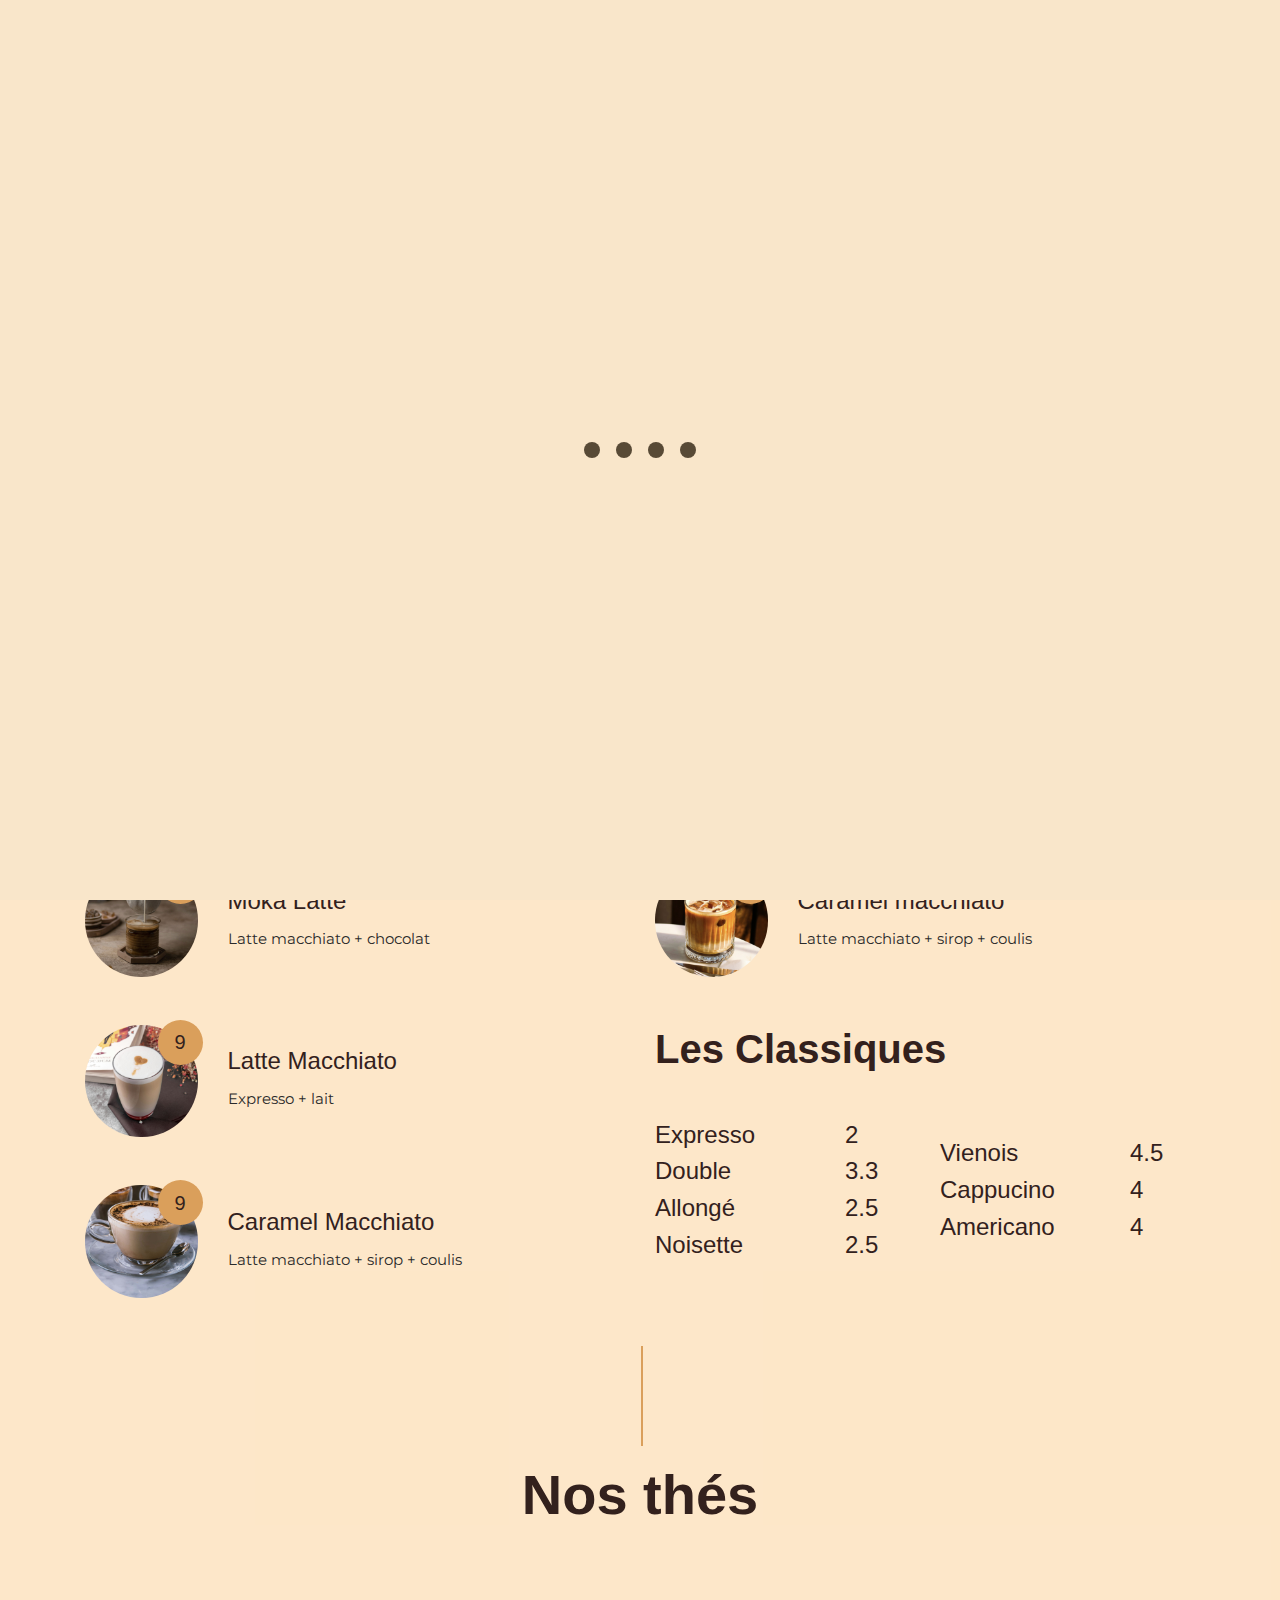
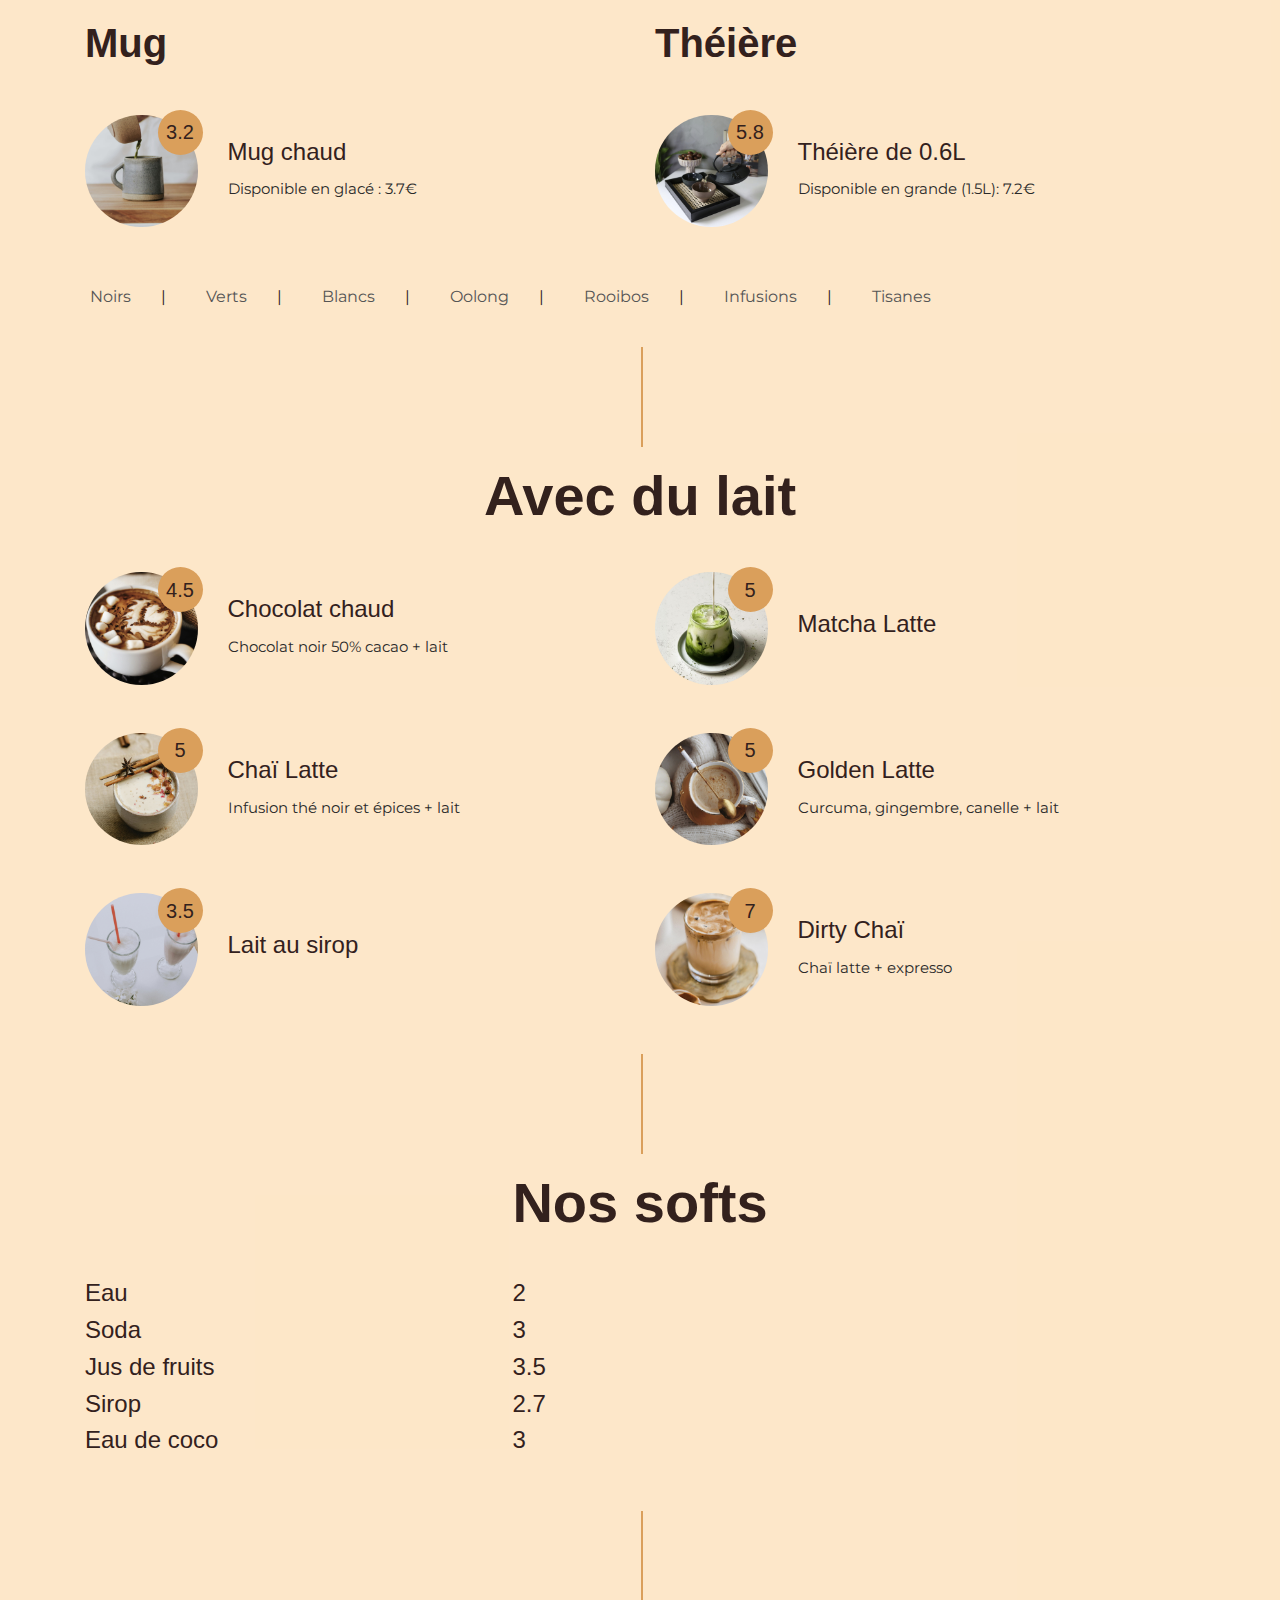
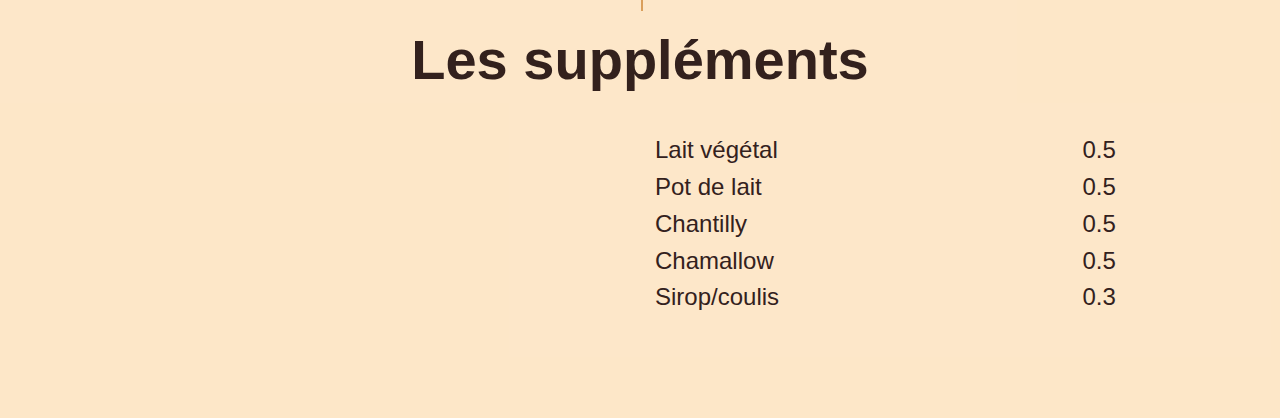
==== commit ee349a9f: "ortho" ====
--- a/carte.html
+++ b/carte.html
@@ -372,7 +372,7 @@
                  <p><br>- Vietnam Mao Feng <br> - Exotique (orange/mangue) <br> - Full Moon (pamplemousse/citron)
                  </p>
                  `
-               }if(item == 'Oolongs'){
+               }if(item == 'Oolong'){
                       document.getElementById('popupDetails').innerHTML =`
                       <h3> Nos Thés Oolong </h3>
                       <p><br>- Nature <br> - Lavande
--- a/assets/css/main.css
+++ b/assets/css/main.css
@@ -979,7 +979,8 @@
   background-position: center center;
   background-size: cover;
   background-image: url(../images/8.jpg);
-  padding: 200px 0px 600px 0px;
+  padding: 100px 0px 600px 0px;
+  height: 100vh;
   position: relative;
   overflow: hidden;
 }
@@ -991,7 +992,7 @@
   left: 0;
   right: 0;
   bottom: 0;
-  background-color: rgba(252, 226, 190, 0.5);
+  background-color: rgba(252, 226, 190, 0.7);
 }
 
 .main-contact > * {
@@ -1415,6 +1416,15 @@
 @media (max-width: 400px) {
 
 
+
+  .main-contact {
+
+    background-position: center left;
+
+    padding: 100px 0px 600px 0px;
+
+  }
+
   .main-banner ul.categories {
     padding-left: 30px;
     flex-direction: column;
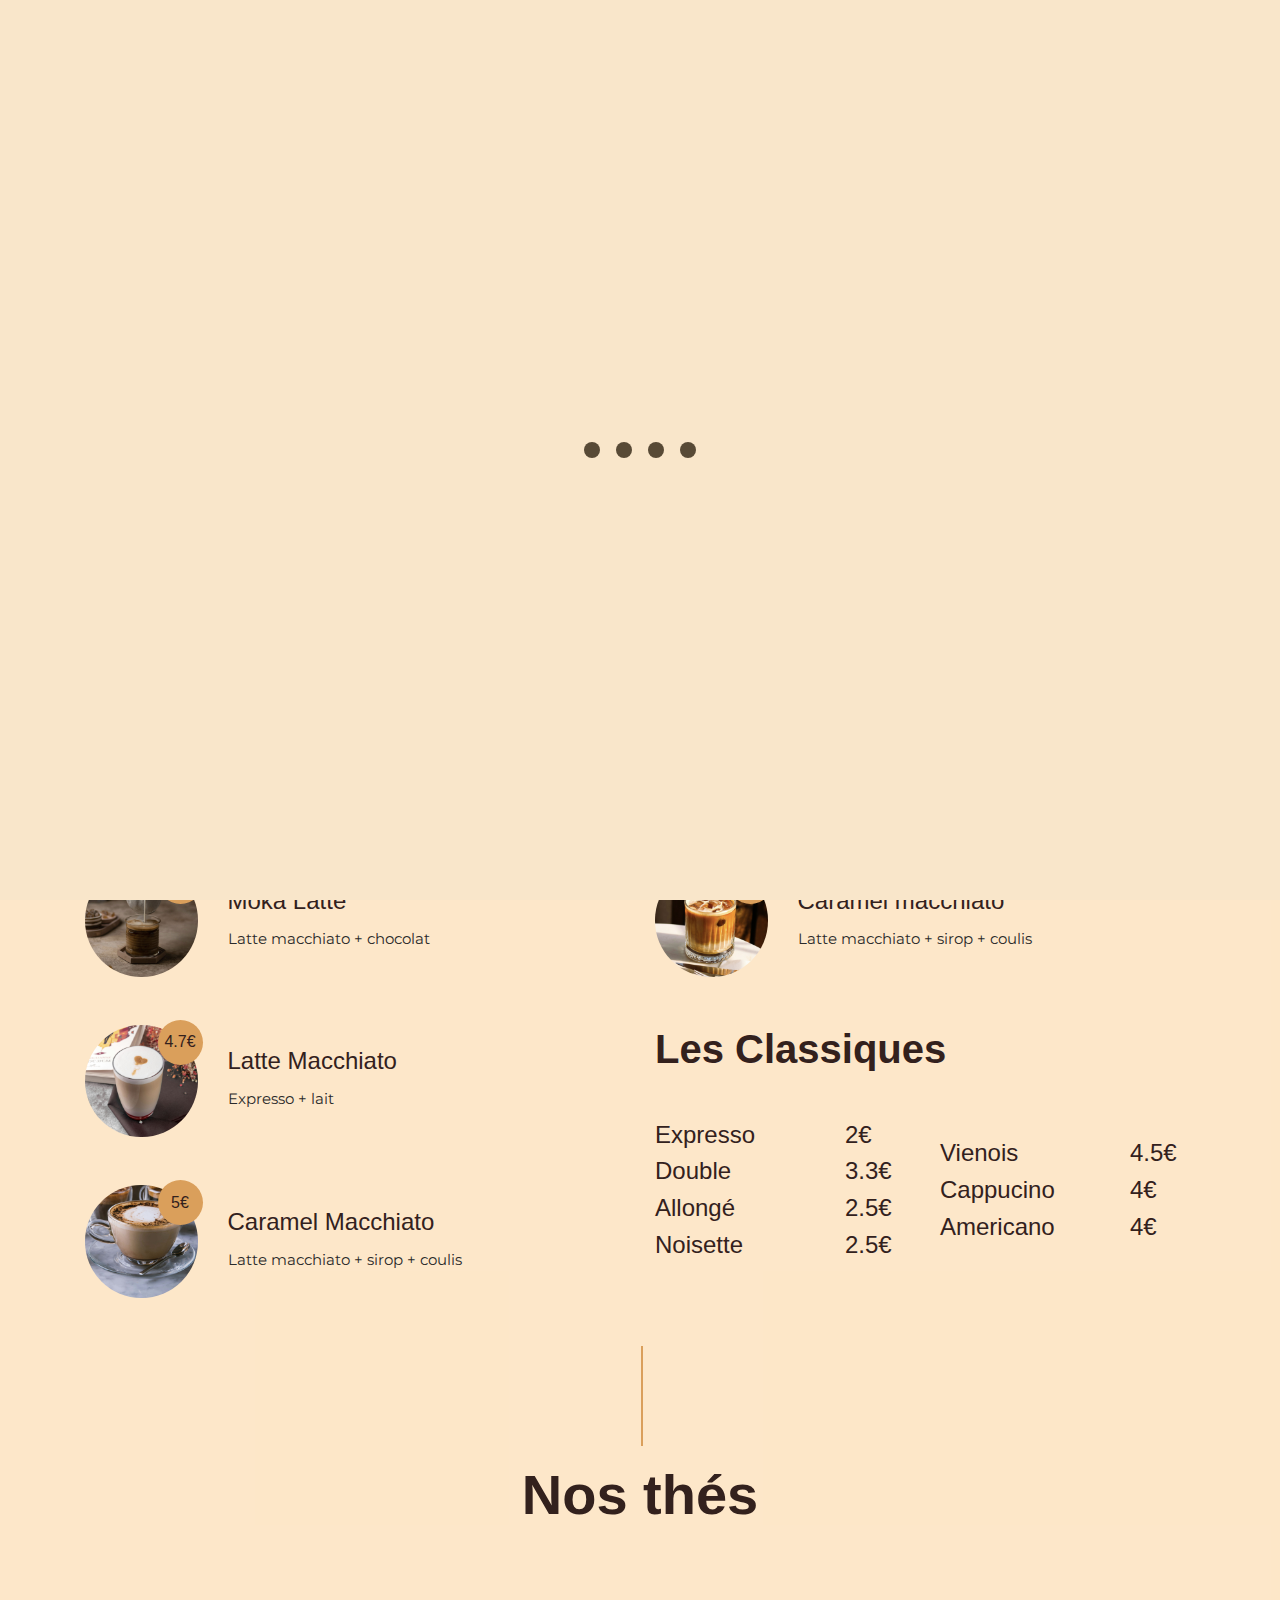
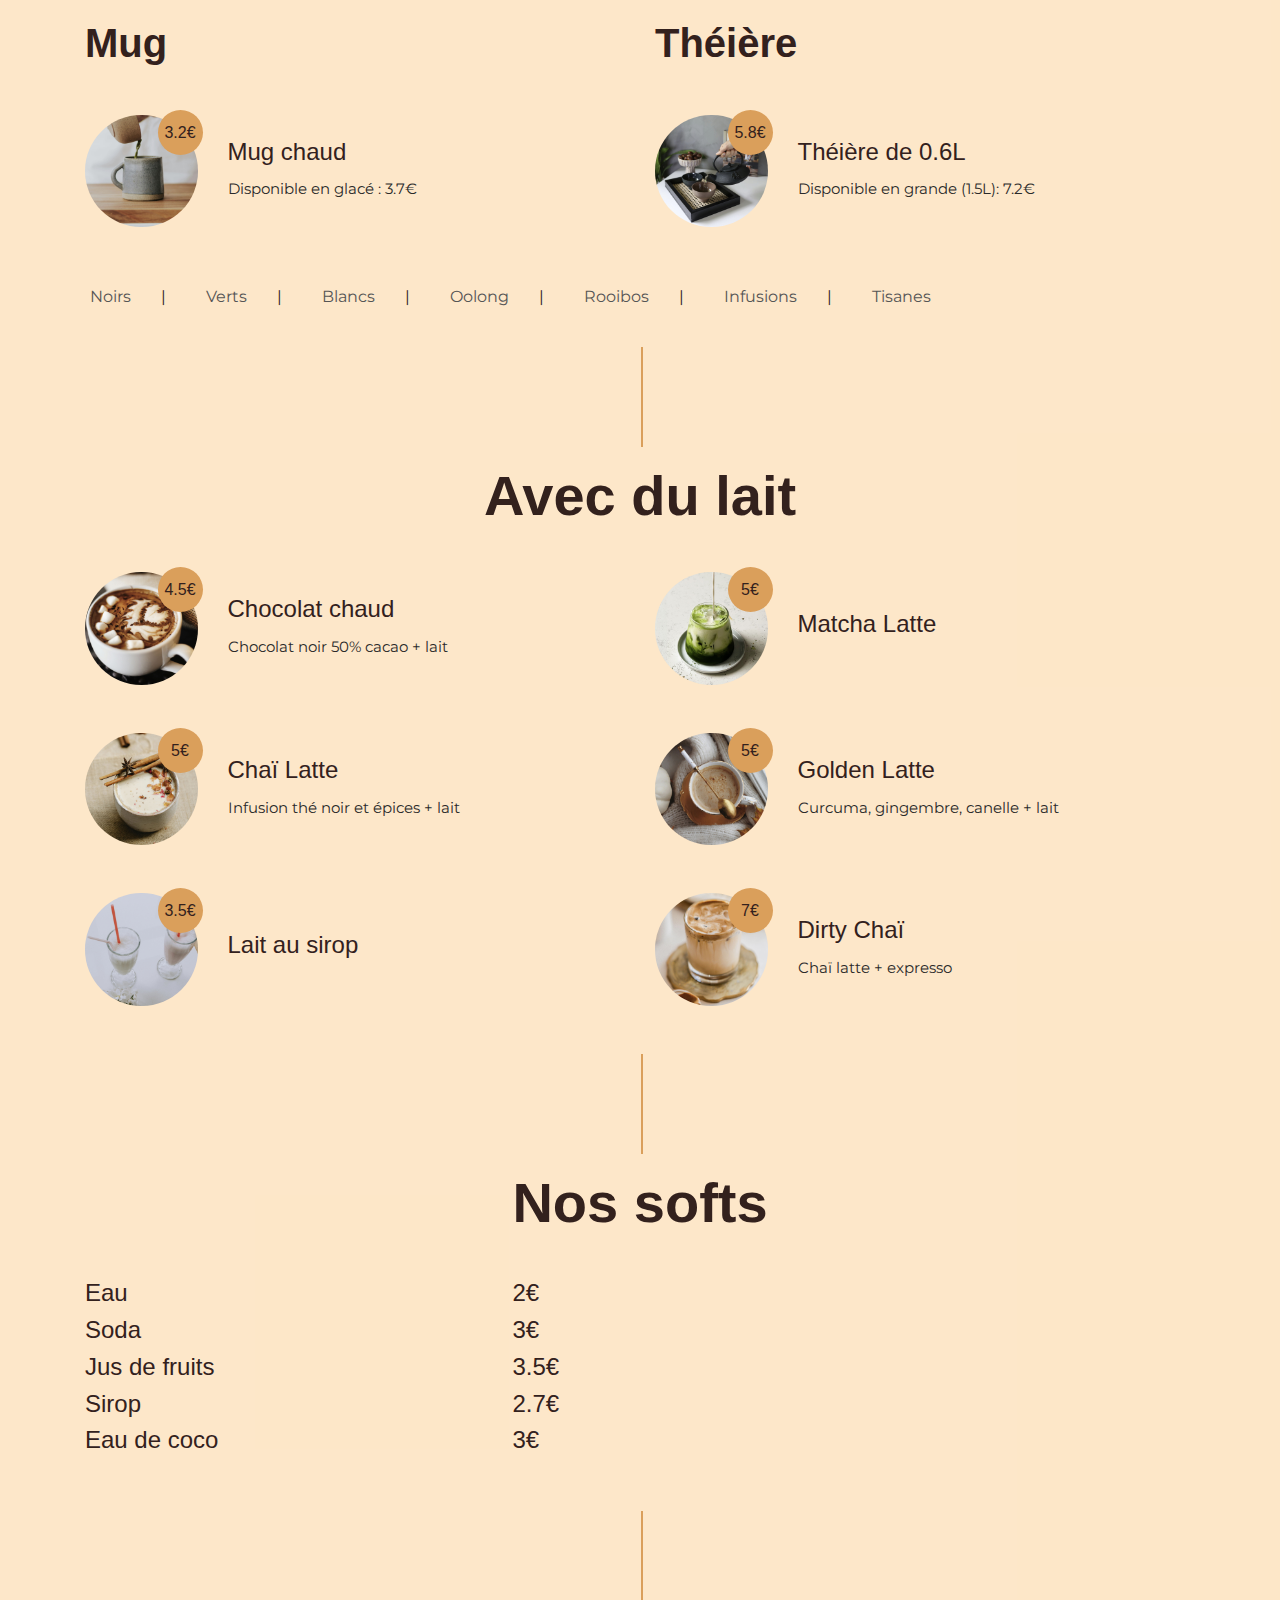
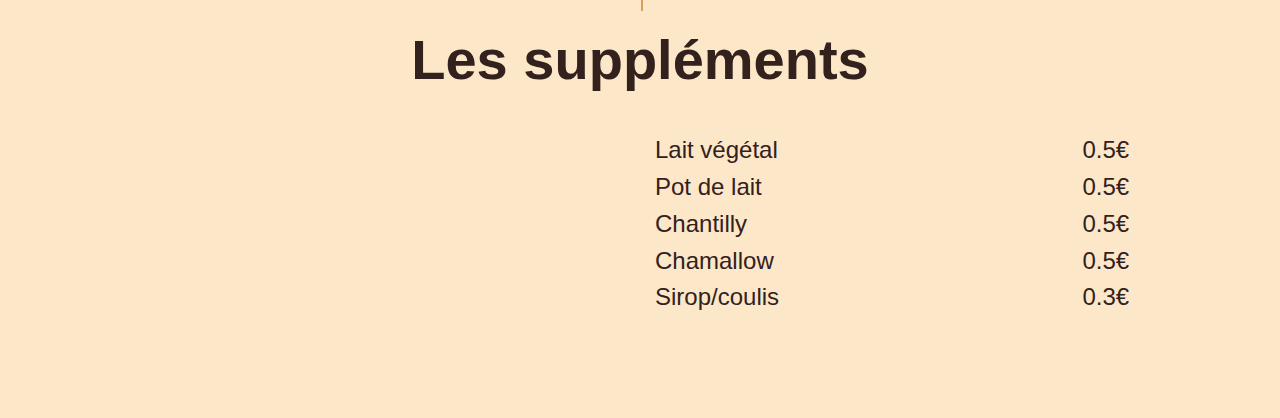
==== commit b948d900: "prices and main bgd" ====
--- a/carte.html
+++ b/carte.html
@@ -89,7 +89,7 @@
                   <div class="row align-items-center mb-5">
                       <div class="col-4 col-sm-3">
                           <img class="w-100 rounded-circle mb-3 mb-sm-0" src="assets/images/creme.jpg" alt="">
-                          <h5 class="menu-price">5</h5>
+                          <h5 class="menu-price">2.8€</h5>
                       </div>
                       <div class="col-8 col-sm-9">
                           <h4>Crème</h4>
@@ -99,7 +99,7 @@
                   <div class="row align-items-center mb-5">
                       <div class="col-4 col-sm-3">
                           <img class="w-100 rounded-circle mb-3 mb-sm-0" src="assets/images/moka.jpg" alt="">
-                          <h5 class="menu-price">9</h5>
+                          <h5 class="menu-price">5€</h5>
                       </div>
                       <div class="col-8 col-sm-9">
                           <h4>Moka Latte</h4>
@@ -109,7 +109,7 @@
                   <div class="row align-items-center mb-5">
                       <div class="col-4 col-sm-3">
                           <img class="w-100 rounded-circle mb-3 mb-sm-0" src="assets/images/lattecho.jpg" alt="">
-                          <h5 class="menu-price">9</h5>
+                          <h5 class="menu-price">4.7€</h5>
                       </div>
                       <div class="col-8 col-sm-9">
                           <h4>Latte Macchiato</h4>
@@ -119,7 +119,7 @@
                   <div class="row align-items-center mb-5">
                       <div class="col-4 col-sm-3">
                           <img class="w-100 rounded-circle mb-3 mb-sm-0" src="assets/images/carach.jpg" alt="">
-                          <h5 class="menu-price">9</h5>
+                          <h5 class="menu-price">5€</h5>
                       </div>
                       <div class="col-8 col-sm-9">
                           <h4>Caramel Macchiato</h4>
@@ -132,7 +132,7 @@
                   <div class="row align-items-center mb-5">
                       <div class="col-4 col-sm-3">
                           <img class="w-100 rounded-circle mb-3 mb-sm-0" src="assets/images/lattefr.jpg" alt="">
-                          <h5 class="menu-price">5</h5>
+                          <h5 class="menu-price">4.7€</h5>
                       </div>
                       <div class="col-8 col-sm-9">
                           <h4>Latte Macchiato</h4>
@@ -142,7 +142,7 @@
                   <div class="row align-items-center mb-5">
                       <div class="col-4 col-sm-3">
                           <img class="w-100 rounded-circle mb-3 mb-sm-0" src="assets/images/carafr.jpg" alt="">
-                          <h5 class="menu-price">7</h5>
+                          <h5 class="menu-price">5€</h5>
                       </div>
                       <div class="col-8 col-sm-9">
                           <h4>Caramel macchiato</h4>
@@ -159,10 +159,10 @@
 
                   </div>
                   <div class="col-2 col-sm-2">
-                    <h4>2</h4>
-                    <h4>3.3</h4>
-                    <h4>2.5</h4>
-                    <h4>2.5</h4>
+                    <h4>2€</h4>
+                    <h4>3.3€</h4>
+                    <h4>2.5€</h4>
+                    <h4>2.5€</h4>
                   </div>
                   <div class="col-4 col-sm-4">
                     <h4>Vienois</h4>
@@ -170,9 +170,9 @@
                     <h4>Americano</h4>
                   </div>
                   <div class="col-2 col-sm-2">
-                    <h4>4.5</h4>
-                    <h4>4</h4>
-                    <h4>4</h4>
+                    <h4>4.5€</h4>
+                    <h4>4€</h4>
+                    <h4>4€</h4>
                   </div>
                   </div>
 
@@ -187,7 +187,7 @@
                   <div class="row align-items-center mb-5">
                       <div class="col-4 col-sm-3">
                           <img class="w-100 rounded-circle mb-3 mb-sm-0" src="assets/images/mug.jpg" alt="">
-                          <h5 class="menu-price">3.2</h5>
+                          <h5 class="menu-price">3.2€</h5>
                       </div>
                       <div class="col-8 col-sm-9">
                           <h4>Mug chaud</h4>
@@ -200,7 +200,7 @@
                   <div class="row align-items-center mb-5">
                       <div class="col-4 col-sm-3">
                           <img class="w-100 rounded-circle mb-3 mb-sm-0" src="assets/images/theiere.jpg" alt="">
-                          <h5 class="menu-price">5.8</h5>
+                          <h5 class="menu-price">5.8€</h5>
                       </div>
                       <div class="col-8 col-sm-9">
                           <h4>Théière de 0.6L </h4>
@@ -234,7 +234,7 @@
                   <div class="row align-items-center mb-5">
                       <div class="col-4 col-sm-3">
                           <img class="w-100 rounded-circle mb-3 mb-sm-0" src="assets/images/choco.jpg" alt="">
-                          <h5 class="menu-price">4.5</h5>
+                          <h5 class="menu-price">4.5€</h5>
                       </div>
                       <div class="col-8 col-sm-9">
                           <h4>Chocolat chaud</h4>
@@ -244,7 +244,7 @@
                   <div class="row align-items-center mb-5">
                       <div class="col-4 col-sm-3">
                           <img class="w-100 rounded-circle mb-3 mb-sm-0" src="assets/images/chai.jpg" alt="">
-                          <h5 class="menu-price">5</h5>
+                          <h5 class="menu-price">5€</h5>
                       </div>
                       <div class="col-8 col-sm-9">
                           <h4>Chaï Latte </h4>
@@ -254,7 +254,7 @@
                   <div class="row align-items-center mb-5">
                       <div class="col-4 col-sm-3">
                           <img class="w-100 rounded-circle mb-3 mb-sm-0" src="assets/images/laitsi.jpg" alt="">
-                          <h5 class="menu-price">3.5</h5>
+                          <h5 class="menu-price">3.5€</h5>
                       </div>
                       <div class="col-8 col-sm-9">
                           <h4>Lait au sirop </h4>
@@ -266,7 +266,7 @@
                   <div class="row align-items-center mb-5">
                       <div class="col-4 col-sm-3">
                           <img class="w-100 rounded-circle mb-3 mb-sm-0" src="assets/images/matcha.jpg" alt="">
-                          <h5 class="menu-price">5</h5>
+                          <h5 class="menu-price">5€</h5>
                       </div>
                       <div class="col-8 col-sm-9">
                           <h4>Matcha Latte </h4>
@@ -276,7 +276,7 @@
                   <div class="row align-items-center mb-5">
                       <div class="col-4 col-sm-3">
                           <img class="w-100 rounded-circle mb-3 mb-sm-0" src="assets/images/golden.jpg" alt="">
-                          <h5 class="menu-price">5</h5>
+                          <h5 class="menu-price">5€</h5>
                       </div>
                       <div class="col-8 col-sm-9">
                           <h4>Golden Latte </h4>
@@ -286,7 +286,7 @@
                   <div class="row align-items-center mb-5">
                       <div class="col-4 col-sm-3">
                           <img class="w-100 rounded-circle mb-3 mb-sm-0" src="assets/images/dirty.jpg" alt="">
-                          <h5 class="menu-price">7</h5>
+                          <h5 class="menu-price">7€</h5>
                       </div>
                       <div class="col-8 col-sm-9">
                           <h4>Dirty Chaï </h4>
@@ -309,11 +309,11 @@
                     <h4>Eau de coco</h4>
                 </div>
                 <div class="col-4 col-sm-3">
-                  <h4>2</h4>
-                  <h4>3</h4>
-                  <h4>3.5</h4>
-                  <h4>2.7</h4>
-                    <h4>3</h4>
+                  <h4>2€</h4>
+                  <h4>3€</h4>
+                  <h4>3.5€</h4>
+                  <h4>2.7€</h4>
+                    <h4>3€</h4>
                 </div>
                 </div>
               </div>
@@ -335,11 +335,11 @@
                     <h4>Sirop/coulis</h4>
                 </div>
                 <div class="col-4 col-sm-3">
-                  <h4>0.5</h4>
-                  <h4>0.5</h4>
-                  <h4>0.5</h4>
-                  <h4>0.5</h4>
-                    <h4>0.3</h4>
+                  <h4>0.5€</h4>
+                  <h4>0.5€</h4>
+                  <h4>0.5€</h4>
+                  <h4>0.5€</h4>
+                    <h4>0.3€</h4>
                 </div>
                 </div>
               </div>
--- a/assets/css/main.css
+++ b/assets/css/main.css
@@ -819,7 +819,7 @@
 
 .main-banner {
   background-repeat: no-repeat;
-  background-position: center center;
+  background-position: center 40%;
   background-size: cover;
   background-image: url(../images/bgd1.jpg);
   height: 100vh;
--- a/assets/css/style.min.css
+++ b/assets/css/style.min.css
@@ -3,4 +3,4 @@
  * Copyright 2011-2020 The Bootstrap Authors
  * Copyright 2011-2020 Twitter, Inc.
  * Licensed under MIT (https://github.com/twbs/bootstrap/blob/main/LICENSE)
- */:root{--blue: #007bff;--indigo: #6610f2;--purple: #6f42c1;--pink: #e83e8c;--red: #dc3545;--orange: #fd7e14;--yellow: #ffc107;--green: #28a745;--teal: #20c997;--cyan: #17a2b8;--white: #fff;--gray: #6c757d;--gray-dark: #343a40;--primary: #DA9F5B;--secondary: #33211D;--success: #28a745;--info: #17a2b8;--warning: #ffc107;--danger: #dc3545;--light: #FFFBF2;--dark: #111;--breakpoint-xs: 0;--breakpoint-sm: 576px;--breakpoint-md: 768px;--breakpoint-lg: 992px;--breakpoint-xl: 1200px;--font-family-sans-serif: "Montserrat", sans-serif;--font-family-monospace: SFMono-Regular, Menlo, Monaco, Consolas, "Liberation Mono", "Courier New", monospace}*,*::before,*::after{box-sizing:border-box}html{font-family:sans-serif;line-height:1.15;-webkit-text-size-adjust:100%;-webkit-tap-highlight-color:rgba(0,0,0,0)}article,aside,figcaption,figure,footer,header,hgroup,main,nav,section{display:block}body{margin:0;font-family:"Montserrat",sans-serif;font-size:1rem;font-weight:400;line-height:1.5;color:#555;text-align:left;background-color:#FFFBF2}[tabindex="-1"]:focus:not(:focus-visible){outline:0 !important}hr{box-sizing:content-box;height:0;overflow:visible}h1,h2,h3,h4,h5,h6{margin-top:0;margin-bottom:.5rem}p{margin-top:0;margin-bottom:1rem}abbr[title],abbr[data-original-title]{text-decoration:underline;text-decoration:underline dotted;cursor:help;border-bottom:0;text-decoration-skip-ink:none}address{margin-bottom:1rem;font-style:normal;line-height:inherit}ol,ul,dl{margin-top:0;margin-bottom:1rem}ol ol,ul ul,ol ul,ul ol{margin-bottom:0}dt{font-weight:700}dd{margin-bottom:.5rem;margin-left:0}blockquote{margin:0 0 1rem}b,strong{font-weight:bolder}small{font-size:80%}sub,sup{position:relative;font-size:75%;line-height:0;vertical-align:baseline}sub{bottom:-.25em}sup{top:-.5em}a{color:#DA9F5B;text-decoration:none;background-color:transparent}a:hover{color:#be792b;text-decoration:underline}a:not([href]):not([class]){color:inherit;text-decoration:none}a:not([href]):not([class]):hover{color:inherit;text-decoration:none}pre,code,kbd,samp{font-family:SFMono-Regular,Menlo,Monaco,Consolas,"Liberation Mono","Courier New",monospace;font-size:1em}pre{margin-top:0;margin-bottom:1rem;overflow:auto;-ms-overflow-style:scrollbar}figure{margin:0 0 1rem}img{vertical-align:middle;border-style:none}svg{overflow:hidden;vertical-align:middle}table{border-collapse:collapse}caption{padding-top:.75rem;padding-bottom:.75rem;color:#6c757d;text-align:left;caption-side:bottom}th{text-align:inherit;text-align:-webkit-match-parent}label{display:inline-block;margin-bottom:.5rem}button{border-radius:0}button:focus{outline:1px dotted;outline:5px auto -webkit-focus-ring-color}input,button,select,optgroup,textarea{margin:0;font-family:inherit;font-size:inherit;line-height:inherit}button,input{overflow:visible}button,select{text-transform:none}[role="button"]{cursor:pointer}select{word-wrap:normal}button,[type="button"],[type="reset"],[type="submit"]{-webkit-appearance:button}button:not(:disabled),[type="button"]:not(:disabled),[type="reset"]:not(:disabled),[type="submit"]:not(:disabled){cursor:pointer}button::-moz-focus-inner,[type="button"]::-moz-focus-inner,[type="reset"]::-moz-focus-inner,[type="submit"]::-moz-focus-inner{padding:0;border-style:none}input[type="radio"],input[type="checkbox"]{box-sizing:border-box;padding:0}textarea{overflow:auto;resize:vertical}fieldset{min-width:0;padding:0;margin:0;border:0}legend{display:block;width:100%;max-width:100%;padding:0;margin-bottom:.5rem;font-size:1.5rem;line-height:inherit;color:inherit;white-space:normal}@media (max-width: 1200px){legend{font-size:calc(1.275rem + .3vw) }}progress{vertical-align:baseline}[type="number"]::-webkit-inner-spin-button,[type="number"]::-webkit-outer-spin-button{height:auto}[type="search"]{outline-offset:-2px;-webkit-appearance:none}[type="search"]::-webkit-search-decoration{-webkit-appearance:none}::-webkit-file-upload-button{font:inherit;-webkit-appearance:button}output{display:inline-block}summary{display:list-item;cursor:pointer}template{display:none}[hidden]{display:none !important}h1,h2,h3,h4,h5,h6,.h1,.h2,.h3,.h4,.h5,.h6{margin-bottom:.5rem;font-family:"Roboto",sans-serif;font-weight:500;line-height:1.2;color:#33211D}h1,.h1{font-size:2.5rem}@media (max-width: 1200px){h1,.h1{font-size:calc(1.375rem + 1.5vw) }}@media (max-width: 400px){h1,.h1{font-size:calc(1.2rem + 0.8vw) }h4,.h4{font-size:calc(1rem + 0.8vw) } p,p{font-size:calc(0.7rem + 0.2vw)} .w-100{width:70% !important}}h2,.h2{font-size:2rem}@media (max-width: 1200px){h2,.h2{font-size:calc(1.325rem + .9vw) }}h3,.h3{font-size:1.75rem}@media (max-width: 1200px){h3,.h3{font-size:calc(1.3rem + .6vw) }}h4,.h4{font-size:1.5rem}@media (max-width: 1200px){h4,.h4{font-size:calc(1.275rem + .3vw) }}h5,.h5{font-size:1.25rem}h6,.h6{font-size:1rem}.lead{font-size:1.25rem;font-weight:300}.display-1{font-size:8rem;font-weight:300;line-height:1.2}@media (max-width: 1200px){.display-1{font-size:calc(1.925rem + 8.1vw) }}.display-2{font-size:5.5rem;font-weight:300;line-height:1.2}@media (max-width: 1200px){.display-2{font-size:calc(1.675rem + 5.1vw) }}.display-3{font-size:4.5rem;font-weight:300;line-height:1.2}@media (max-width: 1200px){.display-3{font-size:calc(1.575rem + 3.9vw) }}.display-4{font-size:3.5rem;font-weight:300;line-height:1.2}@media (max-width: 1200px){.display-4{font-size:calc(1.475rem + 2.7vw) }}hr{margin-top:1rem;margin-bottom:1rem;border:0;border-top:1px solid rgba(0,0,0,0.1)}small,.small{font-size:80%;font-weight:400}mark,.mark{padding:.2em;background-color:#fcf8e3}.list-unstyled{padding-left:0;list-style:none}.list-inline{padding-left:0;list-style:none}.list-inline-item{display:inline-block}.list-inline-item:not(:last-child){margin-right:.5rem}.initialism{font-size:90%;text-transform:uppercase}.blockquote{margin-bottom:1rem;font-size:1.25rem}.blockquote-footer{display:block;font-size:80%;color:#6c757d}.blockquote-footer::before{content:"\2014\00A0"}.img-fluid{max-width:100%;height:auto}.img-thumbnail{padding:.25rem;background-color:#FFFBF2;border:1px solid #dee2e6;max-width:100%;height:auto}.figure{display:inline-block}.figure-img{margin-bottom:.5rem;line-height:1}.figure-caption{font-size:90%;color:#6c757d}code{font-size:87.5%;color:#e83e8c;word-wrap:break-word}a>code{color:inherit}kbd{padding:.2rem .4rem;font-size:87.5%;color:#fff;background-color:#212529}kbd kbd{padding:0;font-size:100%;font-weight:700}pre{display:block;font-size:87.5%;color:#212529}pre code{font-size:inherit;color:inherit;word-break:normal}.pre-scrollable{max-height:340px;overflow-y:scroll}.container,.container-fluid,.container-sm,.container-md,.container-lg,.container-xl{width:100%;padding-right:15px;padding-left:15px;margin-right:auto;margin-left:auto}@media (min-width: 576px){.container,.container-sm{max-width:540px}}@media (min-width: 768px){.container,.container-sm,.container-md{max-width:720px}}@media (min-width: 992px){.container,.container-sm,.container-md,.container-lg{max-width:960px}}@media (min-width: 1200px){.container,.container-sm,.container-md,.container-lg,.container-xl{max-width:1140px}}.row{display:flex;flex-wrap:wrap;margin-right:-15px;margin-left:-15px}.no-gutters{margin-right:0;margin-left:0}.no-gutters>.col,.no-gutters>[class*="col-"]{padding-right:0;padding-left:0}.col-1,.col-2,.col-3,.col-4,.col-5,.col-6,.col-7,.col-8,.col-9,.col-10,.col-11,.col-12,.col,.col-auto,.col-sm-1,.col-sm-2,.col-sm-3,.col-sm-4,.col-sm-5,.col-sm-6,.col-sm-7,.col-sm-8,.col-sm-9,.col-sm-10,.col-sm-11,.col-sm-12,.col-sm,.col-sm-auto,.col-md-1,.col-md-2,.col-md-3,.col-md-4,.col-md-5,.col-md-6,.col-md-7,.col-md-8,.col-md-9,.col-md-10,.col-md-11,.col-md-12,.col-md,.col-md-auto,.col-lg-1,.col-lg-2,.col-lg-3,.col-lg-4,.col-lg-5,.col-lg-6,.col-lg-7,.col-lg-8,.col-lg-9,.col-lg-10,.col-lg-11,.col-lg-12,.col-lg,.col-lg-auto,.col-xl-1,.col-xl-2,.col-xl-3,.col-xl-4,.col-xl-5,.col-xl-6,.col-xl-7,.col-xl-8,.col-xl-9,.col-xl-10,.col-xl-11,.col-xl-12,.col-xl,.col-xl-auto{position:relative;width:100%;padding-right:15px;padding-left:15px}.col{flex-basis:0;flex-grow:1;max-width:100%}.row-cols-1>*{flex:0 0 100%;max-width:100%}.row-cols-2>*{flex:0 0 50%;max-width:50%}.row-cols-3>*{flex:0 0 33.33333%;max-width:33.33333%}.row-cols-4>*{flex:0 0 25%;max-width:25%}.row-cols-5>*{flex:0 0 20%;max-width:20%}.row-cols-6>*{flex:0 0 16.66667%;max-width:16.66667%}.col-auto{flex:0 0 auto;width:auto;max-width:100%}.col-1{flex:0 0 8.33333%;max-width:8.33333%}.col-2{flex:0 0 16.66667%;max-width:16.66667%}.col-3{flex:0 0 25%;max-width:25%}.col-4{flex:0 0 33.33333%;max-width:33.33333%}.col-5{flex:0 0 41.66667%;max-width:41.66667%}.col-6{flex:0 0 50%;max-width:50%}.col-7{flex:0 0 58.33333%;max-width:58.33333%}.col-8{flex:0 0 66.66667%;max-width:66.66667%}.col-9{flex:0 0 75%;max-width:75%}.col-10{flex:0 0 83.33333%;max-width:83.33333%}.col-11{flex:0 0 91.66667%;max-width:91.66667%}.col-12{flex:0 0 100%;max-width:100%}.order-first{order:-1}.order-last{order:13}.order-0{order:0}.order-1{order:1}.order-2{order:2}.order-3{order:3}.order-4{order:4}.order-5{order:5}.order-6{order:6}.order-7{order:7}.order-8{order:8}.order-9{order:9}.order-10{order:10}.order-11{order:11}.order-12{order:12}.offset-1{margin-left:8.33333%}.offset-2{margin-left:16.66667%}.offset-3{margin-left:25%}.offset-4{margin-left:33.33333%}.offset-5{margin-left:41.66667%}.offset-6{margin-left:50%}.offset-7{margin-left:58.33333%}.offset-8{margin-left:66.66667%}.offset-9{margin-left:75%}.offset-10{margin-left:83.33333%}.offset-11{margin-left:91.66667%}@media (min-width: 576px){.col-sm{flex-basis:0;flex-grow:1;max-width:100%}.row-cols-sm-1>*{flex:0 0 100%;max-width:100%}.row-cols-sm-2>*{flex:0 0 50%;max-width:50%}.row-cols-sm-3>*{flex:0 0 33.33333%;max-width:33.33333%}.row-cols-sm-4>*{flex:0 0 25%;max-width:25%}.row-cols-sm-5>*{flex:0 0 20%;max-width:20%}.row-cols-sm-6>*{flex:0 0 16.66667%;max-width:16.66667%}.col-sm-auto{flex:0 0 auto;width:auto;max-width:100%}.col-sm-1{flex:0 0 8.33333%;max-width:8.33333%}.col-sm-2{flex:0 0 16.66667%;max-width:16.66667%}.col-sm-3{flex:0 0 25%;max-width:25%}.col-sm-4{flex:0 0 33.33333%;max-width:33.33333%}.col-sm-5{flex:0 0 41.66667%;max-width:41.66667%}.col-sm-6{flex:0 0 50%;max-width:50%}.col-sm-7{flex:0 0 58.33333%;max-width:58.33333%}.col-sm-8{flex:0 0 66.66667%;max-width:66.66667%}.col-sm-9{flex:0 0 75%;max-width:75%}.col-sm-10{flex:0 0 83.33333%;max-width:83.33333%}.col-sm-11{flex:0 0 91.66667%;max-width:91.66667%}.col-sm-12{flex:0 0 100%;max-width:100%}.order-sm-first{order:-1}.order-sm-last{order:13}.order-sm-0{order:0}.order-sm-1{order:1}.order-sm-2{order:2}.order-sm-3{order:3}.order-sm-4{order:4}.order-sm-5{order:5}.order-sm-6{order:6}.order-sm-7{order:7}.order-sm-8{order:8}.order-sm-9{order:9}.order-sm-10{order:10}.order-sm-11{order:11}.order-sm-12{order:12}.offset-sm-0{margin-left:0}.offset-sm-1{margin-left:8.33333%}.offset-sm-2{margin-left:16.66667%}.offset-sm-3{margin-left:25%}.offset-sm-4{margin-left:33.33333%}.offset-sm-5{margin-left:41.66667%}.offset-sm-6{margin-left:50%}.offset-sm-7{margin-left:58.33333%}.offset-sm-8{margin-left:66.66667%}.offset-sm-9{margin-left:75%}.offset-sm-10{margin-left:83.33333%}.offset-sm-11{margin-left:91.66667%}}@media (min-width: 768px){.col-md{flex-basis:0;flex-grow:1;max-width:100%}.row-cols-md-1>*{flex:0 0 100%;max-width:100%}.row-cols-md-2>*{flex:0 0 50%;max-width:50%}.row-cols-md-3>*{flex:0 0 33.33333%;max-width:33.33333%}.row-cols-md-4>*{flex:0 0 25%;max-width:25%}.row-cols-md-5>*{flex:0 0 20%;max-width:20%}.row-cols-md-6>*{flex:0 0 16.66667%;max-width:16.66667%}.col-md-auto{flex:0 0 auto;width:auto;max-width:100%}.col-md-1{flex:0 0 8.33333%;max-width:8.33333%}.col-md-2{flex:0 0 16.66667%;max-width:16.66667%}.col-md-3{flex:0 0 25%;max-width:25%}.col-md-4{flex:0 0 33.33333%;max-width:33.33333%}.col-md-5{flex:0 0 41.66667%;max-width:41.66667%}.col-md-6{flex:0 0 50%;max-width:50%}.col-md-7{flex:0 0 58.33333%;max-width:58.33333%}.col-md-8{flex:0 0 66.66667%;max-width:66.66667%}.col-md-9{flex:0 0 75%;max-width:75%}.col-md-10{flex:0 0 83.33333%;max-width:83.33333%}.col-md-11{flex:0 0 91.66667%;max-width:91.66667%}.col-md-12{flex:0 0 100%;max-width:100%}.order-md-first{order:-1}.order-md-last{order:13}.order-md-0{order:0}.order-md-1{order:1}.order-md-2{order:2}.order-md-3{order:3}.order-md-4{order:4}.order-md-5{order:5}.order-md-6{order:6}.order-md-7{order:7}.order-md-8{order:8}.order-md-9{order:9}.order-md-10{order:10}.order-md-11{order:11}.order-md-12{order:12}.offset-md-0{margin-left:0}.offset-md-1{margin-left:8.33333%}.offset-md-2{margin-left:16.66667%}.offset-md-3{margin-left:25%}.offset-md-4{margin-left:33.33333%}.offset-md-5{margin-left:41.66667%}.offset-md-6{margin-left:50%}.offset-md-7{margin-left:58.33333%}.offset-md-8{margin-left:66.66667%}.offset-md-9{margin-left:75%}.offset-md-10{margin-left:83.33333%}.offset-md-11{margin-left:91.66667%}}@media (min-width: 992px){.col-lg{flex-basis:0;flex-grow:1;max-width:100%}.row-cols-lg-1>*{flex:0 0 100%;max-width:100%}.row-cols-lg-2>*{flex:0 0 50%;max-width:50%}.row-cols-lg-3>*{flex:0 0 33.33333%;max-width:33.33333%}.row-cols-lg-4>*{flex:0 0 25%;max-width:25%}.row-cols-lg-5>*{flex:0 0 20%;max-width:20%}.row-cols-lg-6>*{flex:0 0 16.66667%;max-width:16.66667%}.col-lg-auto{flex:0 0 auto;width:auto;max-width:100%}.col-lg-1{flex:0 0 8.33333%;max-width:8.33333%}.col-lg-2{flex:0 0 16.66667%;max-width:16.66667%}.col-lg-3{flex:0 0 25%;max-width:25%}.col-lg-4{flex:0 0 33.33333%;max-width:33.33333%}.col-lg-5{flex:0 0 41.66667%;max-width:41.66667%}.col-lg-6{flex:0 0 50%;max-width:50%}.col-lg-7{flex:0 0 58.33333%;max-width:58.33333%}.col-lg-8{flex:0 0 66.66667%;max-width:66.66667%}.col-lg-9{flex:0 0 75%;max-width:75%}.col-lg-10{flex:0 0 83.33333%;max-width:83.33333%}.col-lg-11{flex:0 0 91.66667%;max-width:91.66667%}.col-lg-12{flex:0 0 100%;max-width:100%}.order-lg-first{order:-1}.order-lg-last{order:13}.order-lg-0{order:0}.order-lg-1{order:1}.order-lg-2{order:2}.order-lg-3{order:3}.order-lg-4{order:4}.order-lg-5{order:5}.order-lg-6{order:6}.order-lg-7{order:7}.order-lg-8{order:8}.order-lg-9{order:9}.order-lg-10{order:10}.order-lg-11{order:11}.order-lg-12{order:12}.offset-lg-0{margin-left:0}.offset-lg-1{margin-left:8.33333%}.offset-lg-2{margin-left:16.66667%}.offset-lg-3{margin-left:25%}.offset-lg-4{margin-left:33.33333%}.offset-lg-5{margin-left:41.66667%}.offset-lg-6{margin-left:50%}.offset-lg-7{margin-left:58.33333%}.offset-lg-8{margin-left:66.66667%}.offset-lg-9{margin-left:75%}.offset-lg-10{margin-left:83.33333%}.offset-lg-11{margin-left:91.66667%}}@media (min-width: 1200px){.col-xl{flex-basis:0;flex-grow:1;max-width:100%}.row-cols-xl-1>*{flex:0 0 100%;max-width:100%}.row-cols-xl-2>*{flex:0 0 50%;max-width:50%}.row-cols-xl-3>*{flex:0 0 33.33333%;max-width:33.33333%}.row-cols-xl-4>*{flex:0 0 25%;max-width:25%}.row-cols-xl-5>*{flex:0 0 20%;max-width:20%}.row-cols-xl-6>*{flex:0 0 16.66667%;max-width:16.66667%}.col-xl-auto{flex:0 0 auto;width:auto;max-width:100%}.col-xl-1{flex:0 0 8.33333%;max-width:8.33333%}.col-xl-2{flex:0 0 16.66667%;max-width:16.66667%}.col-xl-3{flex:0 0 25%;max-width:25%}.col-xl-4{flex:0 0 33.33333%;max-width:33.33333%}.col-xl-5{flex:0 0 41.66667%;max-width:41.66667%}.col-xl-6{flex:0 0 50%;max-width:50%}.col-xl-7{flex:0 0 58.33333%;max-width:58.33333%}.col-xl-8{flex:0 0 66.66667%;max-width:66.66667%}.col-xl-9{flex:0 0 75%;max-width:75%}.col-xl-10{flex:0 0 83.33333%;max-width:83.33333%}.col-xl-11{flex:0 0 91.66667%;max-width:91.66667%}.col-xl-12{flex:0 0 100%;max-width:100%}.order-xl-first{order:-1}.order-xl-last{order:13}.order-xl-0{order:0}.order-xl-1{order:1}.order-xl-2{order:2}.order-xl-3{order:3}.order-xl-4{order:4}.order-xl-5{order:5}.order-xl-6{order:6}.order-xl-7{order:7}.order-xl-8{order:8}.order-xl-9{order:9}.order-xl-10{order:10}.order-xl-11{order:11}.order-xl-12{order:12}.offset-xl-0{margin-left:0}.offset-xl-1{margin-left:8.33333%}.offset-xl-2{margin-left:16.66667%}.offset-xl-3{margin-left:25%}.offset-xl-4{margin-left:33.33333%}.offset-xl-5{margin-left:41.66667%}.offset-xl-6{margin-left:50%}.offset-xl-7{margin-left:58.33333%}.offset-xl-8{margin-left:66.66667%}.offset-xl-9{margin-left:75%}.offset-xl-10{margin-left:83.33333%}.offset-xl-11{margin-left:91.66667%}}.table{width:100%;margin-bottom:1rem;color:#555}.table th,.table td{padding:.75rem;vertical-align:top;border-top:1px solid #dee2e6}.table thead th{vertical-align:bottom;border-bottom:2px solid #dee2e6}.table tbody+tbody{border-top:2px solid #dee2e6}.table-sm th,.table-sm td{padding:.3rem}.table-bordered{border:1px solid #dee2e6}.table-bordered th,.table-bordered td{border:1px solid #dee2e6}.table-bordered thead th,.table-bordered thead td{border-bottom-width:2px}.table-borderless th,.table-borderless td,.table-borderless thead th,.table-borderless tbody+tbody{border:0}.table-striped tbody tr:nth-of-type(odd){background-color:rgba(0,0,0,0.05)}.table-hover tbody tr:hover{color:#555;background-color:rgba(0,0,0,0.075)}.table-primary,.table-primary>th,.table-primary>td{background-color:#f5e4d1}.table-primary th,.table-primary td,.table-primary thead th,.table-primary tbody+tbody{border-color:#eccdaa}.table-hover .table-primary:hover{background-color:#f0d8bc}.table-hover .table-primary:hover>td,.table-hover .table-primary:hover>th{background-color:#f0d8bc}.table-secondary,.table-secondary>th,.table-secondary>td{background-color:#c6c1c0}.table-secondary th,.table-secondary td,.table-secondary thead th,.table-secondary tbody+tbody{border-color:#958c89}.table-hover .table-secondary:hover{background-color:#bab4b3}.table-hover .table-secondary:hover>td,.table-hover .table-secondary:hover>th{background-color:#bab4b3}.table-success,.table-success>th,.table-success>td{background-color:#c3e6cb}.table-success th,.table-success td,.table-success thead th,.table-success tbody+tbody{border-color:#8fd19e}.table-hover .table-success:hover{background-color:#b1dfbb}.table-hover .table-success:hover>td,.table-hover .table-success:hover>th{background-color:#b1dfbb}.table-info,.table-info>th,.table-info>td{background-color:#bee5eb}.table-info th,.table-info td,.table-info thead th,.table-info tbody+tbody{border-color:#86cfda}.table-hover .table-info:hover{background-color:#abdde5}.table-hover .table-info:hover>td,.table-hover .table-info:hover>th{background-color:#abdde5}.table-warning,.table-warning>th,.table-warning>td{background-color:#ffeeba}.table-warning th,.table-warning td,.table-warning thead th,.table-warning tbody+tbody{border-color:#ffdf7e}.table-hover .table-warning:hover{background-color:#ffe8a1}.table-hover .table-warning:hover>td,.table-hover .table-warning:hover>th{background-color:#ffe8a1}.table-danger,.table-danger>th,.table-danger>td{background-color:#f5c6cb}.table-danger th,.table-danger td,.table-danger thead th,.table-danger tbody+tbody{border-color:#ed969e}.table-hover .table-danger:hover{background-color:#f1b0b7}.table-hover .table-danger:hover>td,.table-hover .table-danger:hover>th{background-color:#f1b0b7}.table-light,.table-light>th,.table-light>td{background-color:#fffefb}.table-light th,.table-light td,.table-light thead th,.table-light tbody+tbody{border-color:#fffdf8}.table-hover .table-light:hover{background-color:#fff8e2}.table-hover .table-light:hover>td,.table-hover .table-light:hover>th{background-color:#fff8e2}.table-dark,.table-dark>th,.table-dark>td{background-color:#bcbcbc}.table-dark th,.table-dark td,.table-dark thead th,.table-dark tbody+tbody{border-color:#838383}.table-hover .table-dark:hover{background-color:#afafaf}.table-hover .table-dark:hover>td,.table-hover .table-dark:hover>th{background-color:#afafaf}.table-active,.table-active>th,.table-active>td{background-color:rgba(0,0,0,0.075)}.table-hover .table-active:hover{background-color:rgba(0,0,0,0.075)}.table-hover .table-active:hover>td,.table-hover .table-active:hover>th{background-color:rgba(0,0,0,0.075)}.table .thead-dark th{color:#fff;background-color:#343a40;border-color:#454d55}.table .thead-light th{color:#495057;background-color:#e9ecef;border-color:#dee2e6}.table-dark{color:#fff;background-color:#343a40}.table-dark th,.table-dark td,.table-dark thead th{border-color:#454d55}.table-dark.table-bordered{border:0}.table-dark.table-striped tbody tr:nth-of-type(odd){background-color:rgba(255,255,255,0.05)}.table-dark.table-hover tbody tr:hover{color:#fff;background-color:rgba(255,255,255,0.075)}@media (max-width: 575.98px){.table-responsive-sm{display:block;width:100%;overflow-x:auto;-webkit-overflow-scrolling:touch}.table-responsive-sm>.table-bordered{border:0}}@media (max-width: 767.98px){.table-responsive-md{display:block;width:100%;overflow-x:auto;-webkit-overflow-scrolling:touch}.table-responsive-md>.table-bordered{border:0}}@media (max-width: 991.98px){.table-responsive-lg{display:block;width:100%;overflow-x:auto;-webkit-overflow-scrolling:touch}.table-responsive-lg>.table-bordered{border:0}}@media (max-width: 1199.98px){.table-responsive-xl{display:block;width:100%;overflow-x:auto;-webkit-overflow-scrolling:touch}.table-responsive-xl>.table-bordered{border:0}}.table-responsive{display:block;width:100%;overflow-x:auto;-webkit-overflow-scrolling:touch}.table-responsive>.table-bordered{border:0}.form-control{display:block;width:100%;height:calc(1.5em + .75rem + 2px);padding:.375rem .75rem;font-size:1rem;font-weight:400;line-height:1.5;color:#495057;background-color:#fff;background-clip:padding-box;border:1px solid #ced4da;border-radius:0;transition:border-color 0.15s ease-in-out,box-shadow 0.15s ease-in-out}@media (prefers-reduced-motion: reduce){.form-control{transition:none}}.form-control::-ms-expand{background-color:transparent;border:0}.form-control:-moz-focusring{color:transparent;text-shadow:0 0 0 #495057}.form-control:focus{color:#495057;background-color:#fff;border-color:#f1dcc3;outline:0;box-shadow:0 0 0 .2rem rgba(218,159,91,0.25)}.form-control::placeholder{color:#6c757d;opacity:1}.form-control:disabled,.form-control[readonly]{background-color:#e9ecef;opacity:1}input[type="date"].form-control,input[type="time"].form-control,input[type="datetime-local"].form-control,input[type="month"].form-control{appearance:none}select.form-control:focus::-ms-value{color:#495057;background-color:#fff}.form-control-file,.form-control-range{display:block;width:100%}.col-form-label{padding-top:calc(.375rem + 1px);padding-bottom:calc(.375rem + 1px);margin-bottom:0;font-size:inherit;line-height:1.5}.col-form-label-lg{padding-top:calc(.5rem + 1px);padding-bottom:calc(.5rem + 1px);font-size:1.25rem;line-height:1.5}.col-form-label-sm{padding-top:calc(.25rem + 1px);padding-bottom:calc(.25rem + 1px);font-size:.875rem;line-height:1.5}.form-control-plaintext{display:block;width:100%;padding:.375rem 0;margin-bottom:0;font-size:1rem;line-height:1.5;color:#555;background-color:transparent;border:solid transparent;border-width:1px 0}.form-control-plaintext.form-control-sm,.form-control-plaintext.form-control-lg{padding-right:0;padding-left:0}.form-control-sm{height:calc(1.5em + .5rem + 2px);padding:.25rem .5rem;font-size:.875rem;line-height:1.5}.form-control-lg{height:calc(1.5em + 1rem + 2px);padding:.5rem 1rem;font-size:1.25rem;line-height:1.5}select.form-control[size],select.form-control[multiple]{height:auto}textarea.form-control{height:auto}.form-group{margin-bottom:1rem}.form-text{display:block;margin-top:.25rem}.form-row{display:flex;flex-wrap:wrap;margin-right:-5px;margin-left:-5px}.form-row>.col,.form-row>[class*="col-"]{padding-right:5px;padding-left:5px}.form-check{position:relative;display:block;padding-left:1.25rem}.form-check-input{position:absolute;margin-top:.3rem;margin-left:-1.25rem}.form-check-input[disabled] ~ .form-check-label,.form-check-input:disabled ~ .form-check-label{color:#6c757d}.form-check-label{margin-bottom:0}.form-check-inline{display:inline-flex;align-items:center;padding-left:0;margin-right:.75rem}.form-check-inline .form-check-input{position:static;margin-top:0;margin-right:.3125rem;margin-left:0}.valid-feedback{display:none;width:100%;margin-top:.25rem;font-size:80%;color:#28a745}.valid-tooltip{position:absolute;top:100%;left:0;z-index:5;display:none;max-width:100%;padding:.25rem .5rem;margin-top:.1rem;font-size:.875rem;line-height:1.5;color:#fff;background-color:rgba(40,167,69,0.9)}.was-validated :valid ~ .valid-feedback,.was-validated :valid ~ .valid-tooltip,.is-valid ~ .valid-feedback,.is-valid ~ .valid-tooltip{display:block}.was-validated .form-control:valid,.form-control.is-valid{border-color:#28a745;padding-right:calc(1.5em + .75rem);background-image:url("data:image/svg+xml,%3csvg xmlns='http://www.w3.org/2000/svg' width='8' height='8' viewBox='0 0 8 8'%3e%3cpath fill='%2328a745' d='M2.3 6.73L.6 4.53c-.4-1.04.46-1.4 1.1-.8l1.1 1.4 3.4-3.8c.6-.63 1.6-.27 1.2.7l-4 4.6c-.43.5-.8.4-1.1.1z'/%3e%3c/svg%3e");background-repeat:no-repeat;background-position:right calc(.375em + .1875rem) center;background-size:calc(.75em + .375rem) calc(.75em + .375rem)}.was-validated .form-control:valid:focus,.form-control.is-valid:focus{border-color:#28a745;box-shadow:0 0 0 .2rem rgba(40,167,69,0.25)}.was-validated textarea.form-control:valid,textarea.form-control.is-valid{padding-right:calc(1.5em + .75rem);background-position:top calc(.375em + .1875rem) right calc(.375em + .1875rem)}.was-validated .custom-select:valid,.custom-select.is-valid{border-color:#28a745;padding-right:calc(.75em + 2.3125rem);background:url("data:image/svg+xml,%3csvg xmlns='http://www.w3.org/2000/svg' width='4' height='5' viewBox='0 0 4 5'%3e%3cpath fill='%23343a40' d='M2 0L0 2h4zm0 5L0 3h4z'/%3e%3c/svg%3e") no-repeat right .75rem center/8px 10px,url("data:image/svg+xml,%3csvg xmlns='http://www.w3.org/2000/svg' width='8' height='8' viewBox='0 0 8 8'%3e%3cpath fill='%2328a745' d='M2.3 6.73L.6 4.53c-.4-1.04.46-1.4 1.1-.8l1.1 1.4 3.4-3.8c.6-.63 1.6-.27 1.2.7l-4 4.6c-.43.5-.8.4-1.1.1z'/%3e%3c/svg%3e") #fff no-repeat center right 1.75rem/calc(.75em + .375rem) calc(.75em + .375rem)}.was-validated .custom-select:valid:focus,.custom-select.is-valid:focus{border-color:#28a745;box-shadow:0 0 0 .2rem rgba(40,167,69,0.25)}.was-validated .form-check-input:valid ~ .form-check-label,.form-check-input.is-valid ~ .form-check-label{color:#28a745}.was-validated .form-check-input:valid ~ .valid-feedback,.was-validated .form-check-input:valid ~ .valid-tooltip,.form-check-input.is-valid ~ .valid-feedback,.form-check-input.is-valid ~ .valid-tooltip{display:block}.was-validated .custom-control-input:valid ~ .custom-control-label,.custom-control-input.is-valid ~ .custom-control-label{color:#28a745}.was-validated .custom-control-input:valid ~ .custom-control-label::before,.custom-control-input.is-valid ~ .custom-control-label::before{border-color:#28a745}.was-validated .custom-control-input:valid:checked ~ .custom-control-label::before,.custom-control-input.is-valid:checked ~ .custom-control-label::before{border-color:#34ce57;background-color:#34ce57}.was-validated .custom-control-input:valid:focus ~ .custom-control-label::before,.custom-control-input.is-valid:focus ~ .custom-control-label::before{box-shadow:0 0 0 .2rem rgba(40,167,69,0.25)}.was-validated .custom-control-input:valid:focus:not(:checked) ~ .custom-control-label::before,.custom-control-input.is-valid:focus:not(:checked) ~ .custom-control-label::before{border-color:#28a745}.was-validated .custom-file-input:valid ~ .custom-file-label,.custom-file-input.is-valid ~ .custom-file-label{border-color:#28a745}.was-validated .custom-file-input:valid:focus ~ .custom-file-label,.custom-file-input.is-valid:focus ~ .custom-file-label{border-color:#28a745;box-shadow:0 0 0 .2rem rgba(40,167,69,0.25)}.invalid-feedback{display:none;width:100%;margin-top:.25rem;font-size:80%;color:#dc3545}.invalid-tooltip{position:absolute;top:100%;left:0;z-index:5;display:none;max-width:100%;padding:.25rem .5rem;margin-top:.1rem;font-size:.875rem;line-height:1.5;color:#fff;background-color:rgba(220,53,69,0.9)}.was-validated :invalid ~ .invalid-feedback,.was-validated :invalid ~ .invalid-tooltip,.is-invalid ~ .invalid-feedback,.is-invalid ~ .invalid-tooltip{display:block}.was-validated .form-control:invalid,.form-control.is-invalid{border-color:#dc3545;padding-right:calc(1.5em + .75rem);background-image:url("data:image/svg+xml,%3csvg xmlns='http://www.w3.org/2000/svg' width='12' height='12' fill='none' stroke='%23dc3545' viewBox='0 0 12 12'%3e%3ccircle cx='6' cy='6' r='4.5'/%3e%3cpath stroke-linejoin='round' d='M5.8 3.6h.4L6 6.5z'/%3e%3ccircle cx='6' cy='8.2' r='.6' fill='%23dc3545' stroke='none'/%3e%3c/svg%3e");background-repeat:no-repeat;background-position:right calc(.375em + .1875rem) center;background-size:calc(.75em + .375rem) calc(.75em + .375rem)}.was-validated .form-control:invalid:focus,.form-control.is-invalid:focus{border-color:#dc3545;box-shadow:0 0 0 .2rem rgba(220,53,69,0.25)}.was-validated textarea.form-control:invalid,textarea.form-control.is-invalid{padding-right:calc(1.5em + .75rem);background-position:top calc(.375em + .1875rem) right calc(.375em + .1875rem)}.was-validated .custom-select:invalid,.custom-select.is-invalid{border-color:#dc3545;padding-right:calc(.75em + 2.3125rem);background:url("data:image/svg+xml,%3csvg xmlns='http://www.w3.org/2000/svg' width='4' height='5' viewBox='0 0 4 5'%3e%3cpath fill='%23343a40' d='M2 0L0 2h4zm0 5L0 3h4z'/%3e%3c/svg%3e") no-repeat right .75rem center/8px 10px,url("data:image/svg+xml,%3csvg xmlns='http://www.w3.org/2000/svg' width='12' height='12' fill='none' stroke='%23dc3545' viewBox='0 0 12 12'%3e%3ccircle cx='6' cy='6' r='4.5'/%3e%3cpath stroke-linejoin='round' d='M5.8 3.6h.4L6 6.5z'/%3e%3ccircle cx='6' cy='8.2' r='.6' fill='%23dc3545' stroke='none'/%3e%3c/svg%3e") #fff no-repeat center right 1.75rem/calc(.75em + .375rem) calc(.75em + .375rem)}.was-validated .custom-select:invalid:focus,.custom-select.is-invalid:focus{border-color:#dc3545;box-shadow:0 0 0 .2rem rgba(220,53,69,0.25)}.was-validated .form-check-input:invalid ~ .form-check-label,.form-check-input.is-invalid ~ .form-check-label{color:#dc3545}.was-validated .form-check-input:invalid ~ .invalid-feedback,.was-validated .form-check-input:invalid ~ .invalid-tooltip,.form-check-input.is-invalid ~ .invalid-feedback,.form-check-input.is-invalid ~ .invalid-tooltip{display:block}.was-validated .custom-control-input:invalid ~ .custom-control-label,.custom-control-input.is-invalid ~ .custom-control-label{color:#dc3545}.was-validated .custom-control-input:invalid ~ .custom-control-label::before,.custom-control-input.is-invalid ~ .custom-control-label::before{border-color:#dc3545}.was-validated .custom-control-input:invalid:checked ~ .custom-control-label::before,.custom-control-input.is-invalid:checked ~ .custom-control-label::before{border-color:#e4606d;background-color:#e4606d}.was-validated .custom-control-input:invalid:focus ~ .custom-control-label::before,.custom-control-input.is-invalid:focus ~ .custom-control-label::before{box-shadow:0 0 0 .2rem rgba(220,53,69,0.25)}.was-validated .custom-control-input:invalid:focus:not(:checked) ~ .custom-control-label::before,.custom-control-input.is-invalid:focus:not(:checked) ~ .custom-control-label::before{border-color:#dc3545}.was-validated .custom-file-input:invalid ~ .custom-file-label,.custom-file-input.is-invalid ~ .custom-file-label{border-color:#dc3545}.was-validated .custom-file-input:invalid:focus ~ .custom-file-label,.custom-file-input.is-invalid:focus ~ .custom-file-label{border-color:#dc3545;box-shadow:0 0 0 .2rem rgba(220,53,69,0.25)}.form-inline{display:flex;flex-flow:row wrap;align-items:center}.form-inline .form-check{width:100%}@media (min-width: 576px){.form-inline label{display:flex;align-items:center;justify-content:center;margin-bottom:0}.form-inline .form-group{display:flex;flex:0 0 auto;flex-flow:row wrap;align-items:center;margin-bottom:0}.form-inline .form-control{display:inline-block;width:auto;vertical-align:middle}.form-inline .form-control-plaintext{display:inline-block}.form-inline .input-group,.form-inline .custom-select{width:auto}.form-inline .form-check{display:flex;align-items:center;justify-content:center;width:auto;padding-left:0}.form-inline .form-check-input{position:relative;flex-shrink:0;margin-top:0;margin-right:.25rem;margin-left:0}.form-inline .custom-control{align-items:center;justify-content:center}.form-inline .custom-control-label{margin-bottom:0}}.btn{display:inline-block;font-weight:400;color:#555;text-align:center;vertical-align:middle;user-select:none;background-color:transparent;border:1px solid transparent;padding:.375rem .75rem;font-size:1rem;line-height:1.5;border-radius:0;transition:color 0.15s ease-in-out,background-color 0.15s ease-in-out,border-color 0.15s ease-in-out,box-shadow 0.15s ease-in-out}@media (prefers-reduced-motion: reduce){.btn{transition:none}}.btn:hover{color:#555;text-decoration:none}.btn:focus,.btn.focus{outline:0;box-shadow:0 0 0 .2rem rgba(218,159,91,0.25)}.btn.disabled,.btn:disabled{opacity:.65}.btn:not(:disabled):not(.disabled){cursor:pointer}a.btn.disabled,fieldset:disabled a.btn{pointer-events:none}.btn-primary{color:#212529;background-color:#DA9F5B;border-color:#DA9F5B}.btn-primary:hover{color:#212529;background-color:#d38d3c;border-color:#d18731}.btn-primary:focus,.btn-primary.focus{color:#212529;background-color:#d38d3c;border-color:#d18731;box-shadow:0 0 0 .2rem rgba(190,141,84,0.5)}.btn-primary.disabled,.btn-primary:disabled{color:#212529;background-color:#DA9F5B;border-color:#DA9F5B}.btn-primary:not(:disabled):not(.disabled):active,.btn-primary:not(:disabled):not(.disabled).active,.show>.btn-primary.dropdown-toggle{color:#fff;background-color:#d18731;border-color:#c8802d}.btn-primary:not(:disabled):not(.disabled):active:focus,.btn-primary:not(:disabled):not(.disabled).active:focus,.show>.btn-primary.dropdown-toggle:focus{box-shadow:0 0 0 .2rem rgba(190,141,84,0.5)}.btn-secondary{color:#fff;background-color:#33211D;border-color:#33211D}.btn-secondary:hover{color:#fff;background-color:#1b110f;border-color:#120c0b}.btn-secondary:focus,.btn-secondary.focus{color:#fff;background-color:#1b110f;border-color:#120c0b;box-shadow:0 0 0 .2rem rgba(82,66,63,0.5)}.btn-secondary.disabled,.btn-secondary:disabled{color:#fff;background-color:#33211D;border-color:#33211D}.btn-secondary:not(:disabled):not(.disabled):active,.btn-secondary:not(:disabled):not(.disabled).active,.show>.btn-secondary.dropdown-toggle{color:#fff;background-color:#120c0b;border-color:#0a0706}.btn-secondary:not(:disabled):not(.disabled):active:focus,.btn-secondary:not(:disabled):not(.disabled).active:focus,.show>.btn-secondary.dropdown-toggle:focus{box-shadow:0 0 0 .2rem rgba(82,66,63,0.5)}.btn-success{color:#fff;background-color:#28a745;border-color:#28a745}.btn-success:hover{color:#fff;background-color:#218838;border-color:#1e7e34}.btn-success:focus,.btn-success.focus{color:#fff;background-color:#218838;border-color:#1e7e34;box-shadow:0 0 0 .2rem rgba(72,180,97,0.5)}.btn-success.disabled,.btn-success:disabled{color:#fff;background-color:#28a745;border-color:#28a745}.btn-success:not(:disabled):not(.disabled):active,.btn-success:not(:disabled):not(.disabled).active,.show>.btn-success.dropdown-toggle{color:#fff;background-color:#1e7e34;border-color:#1c7430}.btn-success:not(:disabled):not(.disabled):active:focus,.btn-success:not(:disabled):not(.disabled).active:focus,.show>.btn-success.dropdown-toggle:focus{box-shadow:0 0 0 .2rem rgba(72,180,97,0.5)}.btn-info{color:#fff;background-color:#17a2b8;border-color:#17a2b8}.btn-info:hover{color:#fff;background-color:#138496;border-color:#117a8b}.btn-info:focus,.btn-info.focus{color:#fff;background-color:#138496;border-color:#117a8b;box-shadow:0 0 0 .2rem rgba(58,176,195,0.5)}.btn-info.disabled,.btn-info:disabled{color:#fff;background-color:#17a2b8;border-color:#17a2b8}.btn-info:not(:disabled):not(.disabled):active,.btn-info:not(:disabled):not(.disabled).active,.show>.btn-info.dropdown-toggle{color:#fff;background-color:#117a8b;border-color:#10707f}.btn-info:not(:disabled):not(.disabled):active:focus,.btn-info:not(:disabled):not(.disabled).active:focus,.show>.btn-info.dropdown-toggle:focus{box-shadow:0 0 0 .2rem rgba(58,176,195,0.5)}.btn-warning{color:#212529;background-color:#ffc107;border-color:#ffc107}.btn-warning:hover{color:#212529;background-color:#e0a800;border-color:#d39e00}.btn-warning:focus,.btn-warning.focus{color:#212529;background-color:#e0a800;border-color:#d39e00;box-shadow:0 0 0 .2rem rgba(222,170,12,0.5)}.btn-warning.disabled,.btn-warning:disabled{color:#212529;background-color:#ffc107;border-color:#ffc107}.btn-warning:not(:disabled):not(.disabled):active,.btn-warning:not(:disabled):not(.disabled).active,.show>.btn-warning.dropdown-toggle{color:#212529;background-color:#d39e00;border-color:#c69500}.btn-warning:not(:disabled):not(.disabled):active:focus,.btn-warning:not(:disabled):not(.disabled).active:focus,.show>.btn-warning.dropdown-toggle:focus{box-shadow:0 0 0 .2rem rgba(222,170,12,0.5)}.btn-danger{color:#fff;background-color:#dc3545;border-color:#dc3545}.btn-danger:hover{color:#fff;background-color:#c82333;border-color:#bd2130}.btn-danger:focus,.btn-danger.focus{color:#fff;background-color:#c82333;border-color:#bd2130;box-shadow:0 0 0 .2rem rgba(225,83,97,0.5)}.btn-danger.disabled,.btn-danger:disabled{color:#fff;background-color:#dc3545;border-color:#dc3545}.btn-danger:not(:disabled):not(.disabled):active,.btn-danger:not(:disabled):not(.disabled).active,.show>.btn-danger.dropdown-toggle{color:#fff;background-color:#bd2130;border-color:#b21f2d}.btn-danger:not(:disabled):not(.disabled):active:focus,.btn-danger:not(:disabled):not(.disabled).active:focus,.show>.btn-danger.dropdown-toggle:focus{box-shadow:0 0 0 .2rem rgba(225,83,97,0.5)}.btn-light{color:#212529;background-color:#FFFBF2;border-color:#FFFBF2}.btn-light:hover{color:#212529;background-color:#ffefcc;border-color:#ffebbf}.btn-light:focus,.btn-light.focus{color:#212529;background-color:#ffefcc;border-color:#ffebbf;box-shadow:0 0 0 .2rem rgba(222,219,212,0.5)}.btn-light.disabled,.btn-light:disabled{color:#212529;background-color:#FFFBF2;border-color:#FFFBF2}.btn-light:not(:disabled):not(.disabled):active,.btn-light:not(:disabled):not(.disabled).active,.show>.btn-light.dropdown-toggle{color:#212529;background-color:#ffebbf;border-color:#ffe7b2}.btn-light:not(:disabled):not(.disabled):active:focus,.btn-light:not(:disabled):not(.disabled).active:focus,.show>.btn-light.dropdown-toggle:focus{box-shadow:0 0 0 .2rem rgba(222,219,212,0.5)}.btn-dark{color:#fff;background-color:#111;border-color:#111}.btn-dark:hover{color:#fff;background-color:#000;border-color:#000}.btn-dark:focus,.btn-dark.focus{color:#fff;background-color:#000;border-color:#000;box-shadow:0 0 0 .2rem rgba(53,53,53,0.5)}.btn-dark.disabled,.btn-dark:disabled{color:#fff;background-color:#111;border-color:#111}.btn-dark:not(:disabled):not(.disabled):active,.btn-dark:not(:disabled):not(.disabled).active,.show>.btn-dark.dropdown-toggle{color:#fff;background-color:#000;border-color:#000}.btn-dark:not(:disabled):not(.disabled):active:focus,.btn-dark:not(:disabled):not(.disabled).active:focus,.show>.btn-dark.dropdown-toggle:focus{box-shadow:0 0 0 .2rem rgba(53,53,53,0.5)}.btn-outline-primary{color:#DA9F5B;border-color:#DA9F5B}.btn-outline-primary:hover{color:#212529;background-color:#DA9F5B;border-color:#DA9F5B}.btn-outline-primary:focus,.btn-outline-primary.focus{box-shadow:0 0 0 .2rem rgba(218,159,91,0.5)}.btn-outline-primary.disabled,.btn-outline-primary:disabled{color:#DA9F5B;background-color:transparent}.btn-outline-primary:not(:disabled):not(.disabled):active,.btn-outline-primary:not(:disabled):not(.disabled).active,.show>.btn-outline-primary.dropdown-toggle{color:#212529;background-color:#DA9F5B;border-color:#DA9F5B}.btn-outline-primary:not(:disabled):not(.disabled):active:focus,.btn-outline-primary:not(:disabled):not(.disabled).active:focus,.show>.btn-outline-primary.dropdown-toggle:focus{box-shadow:0 0 0 .2rem rgba(218,159,91,0.5)}.btn-outline-secondary{color:#33211D;border-color:#33211D}.btn-outline-secondary:hover{color:#fff;background-color:#33211D;border-color:#33211D}.btn-outline-secondary:focus,.btn-outline-secondary.focus{box-shadow:0 0 0 .2rem rgba(51,33,29,0.5)}.btn-outline-secondary.disabled,.btn-outline-secondary:disabled{color:#33211D;background-color:transparent}.btn-outline-secondary:not(:disabled):not(.disabled):active,.btn-outline-secondary:not(:disabled):not(.disabled).active,.show>.btn-outline-secondary.dropdown-toggle{color:#fff;background-color:#33211D;border-color:#33211D}.btn-outline-secondary:not(:disabled):not(.disabled):active:focus,.btn-outline-secondary:not(:disabled):not(.disabled).active:focus,.show>.btn-outline-secondary.dropdown-toggle:focus{box-shadow:0 0 0 .2rem rgba(51,33,29,0.5)}.btn-outline-success{color:#28a745;border-color:#28a745}.btn-outline-success:hover{color:#fff;background-color:#28a745;border-color:#28a745}.btn-outline-success:focus,.btn-outline-success.focus{box-shadow:0 0 0 .2rem rgba(40,167,69,0.5)}.btn-outline-success.disabled,.btn-outline-success:disabled{color:#28a745;background-color:transparent}.btn-outline-success:not(:disabled):not(.disabled):active,.btn-outline-success:not(:disabled):not(.disabled).active,.show>.btn-outline-success.dropdown-toggle{color:#fff;background-color:#28a745;border-color:#28a745}.btn-outline-success:not(:disabled):not(.disabled):active:focus,.btn-outline-success:not(:disabled):not(.disabled).active:focus,.show>.btn-outline-success.dropdown-toggle:focus{box-shadow:0 0 0 .2rem rgba(40,167,69,0.5)}.btn-outline-info{color:#17a2b8;border-color:#17a2b8}.btn-outline-info:hover{color:#fff;background-color:#17a2b8;border-color:#17a2b8}.btn-outline-info:focus,.btn-outline-info.focus{box-shadow:0 0 0 .2rem rgba(23,162,184,0.5)}.btn-outline-info.disabled,.btn-outline-info:disabled{color:#17a2b8;background-color:transparent}.btn-outline-info:not(:disabled):not(.disabled):active,.btn-outline-info:not(:disabled):not(.disabled).active,.show>.btn-outline-info.dropdown-toggle{color:#fff;background-color:#17a2b8;border-color:#17a2b8}.btn-outline-info:not(:disabled):not(.disabled):active:focus,.btn-outline-info:not(:disabled):not(.disabled).active:focus,.show>.btn-outline-info.dropdown-toggle:focus{box-shadow:0 0 0 .2rem rgba(23,162,184,0.5)}.btn-outline-warning{color:#ffc107;border-color:#ffc107}.btn-outline-warning:hover{color:#212529;background-color:#ffc107;border-color:#ffc107}.btn-outline-warning:focus,.btn-outline-warning.focus{box-shadow:0 0 0 .2rem rgba(255,193,7,0.5)}.btn-outline-warning.disabled,.btn-outline-warning:disabled{color:#ffc107;background-color:transparent}.btn-outline-warning:not(:disabled):not(.disabled):active,.btn-outline-warning:not(:disabled):not(.disabled).active,.show>.btn-outline-warning.dropdown-toggle{color:#212529;background-color:#ffc107;border-color:#ffc107}.btn-outline-warning:not(:disabled):not(.disabled):active:focus,.btn-outline-warning:not(:disabled):not(.disabled).active:focus,.show>.btn-outline-warning.dropdown-toggle:focus{box-shadow:0 0 0 .2rem rgba(255,193,7,0.5)}.btn-outline-danger{color:#dc3545;border-color:#dc3545}.btn-outline-danger:hover{color:#fff;background-color:#dc3545;border-color:#dc3545}.btn-outline-danger:focus,.btn-outline-danger.focus{box-shadow:0 0 0 .2rem rgba(220,53,69,0.5)}.btn-outline-danger.disabled,.btn-outline-danger:disabled{color:#dc3545;background-color:transparent}.btn-outline-danger:not(:disabled):not(.disabled):active,.btn-outline-danger:not(:disabled):not(.disabled).active,.show>.btn-outline-danger.dropdown-toggle{color:#fff;background-color:#dc3545;border-color:#dc3545}.btn-outline-danger:not(:disabled):not(.disabled):active:focus,.btn-outline-danger:not(:disabled):not(.disabled).active:focus,.show>.btn-outline-danger.dropdown-toggle:focus{box-shadow:0 0 0 .2rem rgba(220,53,69,0.5)}.btn-outline-light{color:#FFFBF2;border-color:#FFFBF2}.btn-outline-light:hover{color:#212529;background-color:#FFFBF2;border-color:#FFFBF2}.btn-outline-light:focus,.btn-outline-light.focus{box-shadow:0 0 0 .2rem rgba(255,251,242,0.5)}.btn-outline-light.disabled,.btn-outline-light:disabled{color:#FFFBF2;background-color:transparent}.btn-outline-light:not(:disabled):not(.disabled):active,.btn-outline-light:not(:disabled):not(.disabled).active,.show>.btn-outline-light.dropdown-toggle{color:#212529;background-color:#FFFBF2;border-color:#FFFBF2}.btn-outline-light:not(:disabled):not(.disabled):active:focus,.btn-outline-light:not(:disabled):not(.disabled).active:focus,.show>.btn-outline-light.dropdown-toggle:focus{box-shadow:0 0 0 .2rem rgba(255,251,242,0.5)}.btn-outline-dark{color:#111;border-color:#111}.btn-outline-dark:hover{color:#fff;background-color:#111;border-color:#111}.btn-outline-dark:focus,.btn-outline-dark.focus{box-shadow:0 0 0 .2rem rgba(17,17,17,0.5)}.btn-outline-dark.disabled,.btn-outline-dark:disabled{color:#111;background-color:transparent}.btn-outline-dark:not(:disabled):not(.disabled):active,.btn-outline-dark:not(:disabled):not(.disabled).active,.show>.btn-outline-dark.dropdown-toggle{color:#fff;background-color:#111;border-color:#111}.btn-outline-dark:not(:disabled):not(.disabled):active:focus,.btn-outline-dark:not(:disabled):not(.disabled).active:focus,.show>.btn-outline-dark.dropdown-toggle:focus{box-shadow:0 0 0 .2rem rgba(17,17,17,0.5)}.btn-link{font-weight:400;color:#DA9F5B;text-decoration:none}.btn-link:hover{color:#be792b;text-decoration:underline}.btn-link:focus,.btn-link.focus{text-decoration:underline}.btn-link:disabled,.btn-link.disabled{color:#6c757d;pointer-events:none}.btn-lg,.btn-group-lg>.btn{padding:.5rem 1rem;font-size:1.25rem;line-height:1.5;border-radius:0}.btn-sm,.btn-group-sm>.btn{padding:.25rem .5rem;font-size:.875rem;line-height:1.5;border-radius:0}.btn-block{display:block;width:100%}.btn-block+.btn-block{margin-top:.5rem}input[type="submit"].btn-block,input[type="reset"].btn-block,input[type="button"].btn-block{width:100%}.fade{transition:opacity 0.15s linear}@media (prefers-reduced-motion: reduce){.fade{transition:none}}.fade:not(.show){opacity:0}.collapse:not(.show){display:none}.collapsing{position:relative;height:0;overflow:hidden;transition:height 0.35s ease}@media (prefers-reduced-motion: reduce){.collapsing{transition:none}}.dropup,.dropright,.dropdown,.dropleft{position:relative}.dropdown-toggle{white-space:nowrap}.dropdown-toggle::after{display:inline-block;margin-left:.255em;vertical-align:.255em;content:"";border-top:.3em solid;border-right:.3em solid transparent;border-bottom:0;border-left:.3em solid transparent}.dropdown-toggle:empty::after{margin-left:0}.dropdown-menu{position:absolute;top:100%;left:0;z-index:1000;display:none;float:left;min-width:10rem;padding:.5rem 0;margin:.125rem 0 0;font-size:1rem;color:#555;text-align:left;list-style:none;background-color:#fff;background-clip:padding-box;border:1px solid rgba(0,0,0,0.15)}.dropdown-menu-left{right:auto;left:0}.dropdown-menu-right{right:0;left:auto}@media (min-width: 576px){.dropdown-menu-sm-left{right:auto;left:0}.dropdown-menu-sm-right{right:0;left:auto}}@media (min-width: 768px){.dropdown-menu-md-left{right:auto;left:0}.dropdown-menu-md-right{right:0;left:auto}}@media (min-width: 992px){.dropdown-menu-lg-left{right:auto;left:0}.dropdown-menu-lg-right{right:0;left:auto}}@media (min-width: 1200px){.dropdown-menu-xl-left{right:auto;left:0}.dropdown-menu-xl-right{right:0;left:auto}}.dropup .dropdown-menu{top:auto;bottom:100%;margin-top:0;margin-bottom:.125rem}.dropup .dropdown-toggle::after{display:inline-block;margin-left:.255em;vertical-align:.255em;content:"";border-top:0;border-right:.3em solid transparent;border-bottom:.3em solid;border-left:.3em solid transparent}.dropup .dropdown-toggle:empty::after{margin-left:0}.dropright .dropdown-menu{top:0;right:auto;left:100%;margin-top:0;margin-left:.125rem}.dropright .dropdown-toggle::after{display:inline-block;margin-left:.255em;vertical-align:.255em;content:"";border-top:.3em solid transparent;border-right:0;border-bottom:.3em solid transparent;border-left:.3em solid}.dropright .dropdown-toggle:empty::after{margin-left:0}.dropright .dropdown-toggle::after{vertical-align:0}.dropleft .dropdown-menu{top:0;right:100%;left:auto;margin-top:0;margin-right:.125rem}.dropleft .dropdown-toggle::after{display:inline-block;margin-left:.255em;vertical-align:.255em;content:""}.dropleft .dropdown-toggle::after{display:none}.dropleft .dropdown-toggle::before{display:inline-block;margin-right:.255em;vertical-align:.255em;content:"";border-top:.3em solid transparent;border-right:.3em solid;border-bottom:.3em solid transparent}.dropleft .dropdown-toggle:empty::after{margin-left:0}.dropleft .dropdown-toggle::before{vertical-align:0}.dropdown-menu[x-placement^="top"],.dropdown-menu[x-placement^="right"],.dropdown-menu[x-placement^="bottom"],.dropdown-menu[x-placement^="left"]{right:auto;bottom:auto}.dropdown-divider{height:0;margin:.5rem 0;overflow:hidden;border-top:1px solid #e9ecef}.dropdown-item{display:block;width:100%;padding:.25rem 1.5rem;clear:both;font-weight:400;color:#212529;text-align:inherit;white-space:nowrap;background-color:transparent;border:0}.dropdown-item:hover,.dropdown-item:focus{color:#16181b;text-decoration:none;background-color:#f8f9fa}.dropdown-item.active,.dropdown-item:active{color:#fff;text-decoration:none;background-color:#DA9F5B}.dropdown-item.disabled,.dropdown-item:disabled{color:#6c757d;pointer-events:none;background-color:transparent}.dropdown-menu.show{display:block}.dropdown-header{display:block;padding:.5rem 1.5rem;margin-bottom:0;font-size:.875rem;color:#6c757d;white-space:nowrap}.dropdown-item-text{display:block;padding:.25rem 1.5rem;color:#212529}.btn-group,.btn-group-vertical{position:relative;display:inline-flex;vertical-align:middle}.btn-group>.btn,.btn-group-vertical>.btn{position:relative;flex:1 1 auto}.btn-group>.btn:hover,.btn-group-vertical>.btn:hover{z-index:1}.btn-group>.btn:focus,.btn-group>.btn:active,.btn-group>.btn.active,.btn-group-vertical>.btn:focus,.btn-group-vertical>.btn:active,.btn-group-vertical>.btn.active{z-index:1}.btn-toolbar{display:flex;flex-wrap:wrap;justify-content:flex-start}.btn-toolbar .input-group{width:auto}.btn-group>.btn:not(:first-child),.btn-group>.btn-group:not(:first-child){margin-left:-1px}.dropdown-toggle-split{padding-right:.5625rem;padding-left:.5625rem}.dropdown-toggle-split::after,.dropup .dropdown-toggle-split::after,.dropright .dropdown-toggle-split::after{margin-left:0}.dropleft .dropdown-toggle-split::before{margin-right:0}.btn-sm+.dropdown-toggle-split,.btn-group-sm>.btn+.dropdown-toggle-split{padding-right:.375rem;padding-left:.375rem}.btn-lg+.dropdown-toggle-split,.btn-group-lg>.btn+.dropdown-toggle-split{padding-right:.75rem;padding-left:.75rem}.btn-group-vertical{flex-direction:column;align-items:flex-start;justify-content:center}.btn-group-vertical>.btn,.btn-group-vertical>.btn-group{width:100%}.btn-group-vertical>.btn:not(:first-child),.btn-group-vertical>.btn-group:not(:first-child){margin-top:-1px}.btn-group-toggle>.btn,.btn-group-toggle>.btn-group>.btn{margin-bottom:0}.btn-group-toggle>.btn input[type="radio"],.btn-group-toggle>.btn input[type="checkbox"],.btn-group-toggle>.btn-group>.btn input[type="radio"],.btn-group-toggle>.btn-group>.btn input[type="checkbox"]{position:absolute;clip:rect(0, 0, 0, 0);pointer-events:none}.input-group{position:relative;display:flex;flex-wrap:wrap;align-items:stretch;width:100%}.input-group>.form-control,.input-group>.form-control-plaintext,.input-group>.custom-select,.input-group>.custom-file{position:relative;flex:1 1 auto;width:1%;min-width:0;margin-bottom:0}.input-group>.form-control+.form-control,.input-group>.form-control+.custom-select,.input-group>.form-control+.custom-file,.input-group>.form-control-plaintext+.form-control,.input-group>.form-control-plaintext+.custom-select,.input-group>.form-control-plaintext+.custom-file,.input-group>.custom-select+.form-control,.input-group>.custom-select+.custom-select,.input-group>.custom-select+.custom-file,.input-group>.custom-file+.form-control,.input-group>.custom-file+.custom-select,.input-group>.custom-file+.custom-file{margin-left:-1px}.input-group>.form-control:focus,.input-group>.custom-select:focus,.input-group>.custom-file .custom-file-input:focus ~ .custom-file-label{z-index:3}.input-group>.custom-file .custom-file-input:focus{z-index:4}.input-group>.custom-file{display:flex;align-items:center}.input-group-prepend,.input-group-append{display:flex}.input-group-prepend .btn,.input-group-append .btn{position:relative;z-index:2}.input-group-prepend .btn:focus,.input-group-append .btn:focus{z-index:3}.input-group-prepend .btn+.btn,.input-group-prepend .btn+.input-group-text,.input-group-prepend .input-group-text+.input-group-text,.input-group-prepend .input-group-text+.btn,.input-group-append .btn+.btn,.input-group-append .btn+.input-group-text,.input-group-append .input-group-text+.input-group-text,.input-group-append .input-group-text+.btn{margin-left:-1px}.input-group-prepend{margin-right:-1px}.input-group-append{margin-left:-1px}.input-group-text{display:flex;align-items:center;padding:.375rem .75rem;margin-bottom:0;font-size:1rem;font-weight:400;line-height:1.5;color:#495057;text-align:center;white-space:nowrap;background-color:#e9ecef;border:1px solid #ced4da}.input-group-text input[type="radio"],.input-group-text input[type="checkbox"]{margin-top:0}.input-group-lg>.form-control:not(textarea),.input-group-lg>.custom-select{height:calc(1.5em + 1rem + 2px)}.input-group-lg>.form-control,.input-group-lg>.custom-select,.input-group-lg>.input-group-prepend>.input-group-text,.input-group-lg>.input-group-append>.input-group-text,.input-group-lg>.input-group-prepend>.btn,.input-group-lg>.input-group-append>.btn{padding:.5rem 1rem;font-size:1.25rem;line-height:1.5}.input-group-sm>.form-control:not(textarea),.input-group-sm>.custom-select{height:calc(1.5em + .5rem + 2px)}.input-group-sm>.form-control,.input-group-sm>.custom-select,.input-group-sm>.input-group-prepend>.input-group-text,.input-group-sm>.input-group-append>.input-group-text,.input-group-sm>.input-group-prepend>.btn,.input-group-sm>.input-group-append>.btn{padding:.25rem .5rem;font-size:.875rem;line-height:1.5}.input-group-lg>.custom-select,.input-group-sm>.custom-select{padding-right:1.75rem}.custom-control{position:relative;z-index:1;display:block;min-height:1.5rem;padding-left:1.5rem;color-adjust:exact}.custom-control-inline{display:inline-flex;margin-right:1rem}.custom-control-input{position:absolute;left:0;z-index:-1;width:1rem;height:1.25rem;opacity:0}.custom-control-input:checked ~ .custom-control-label::before{color:#fff;border-color:#DA9F5B;background-color:#DA9F5B}.custom-control-input:focus ~ .custom-control-label::before{box-shadow:0 0 0 .2rem rgba(218,159,91,0.25)}.custom-control-input:focus:not(:checked) ~ .custom-control-label::before{border-color:#f1dcc3}.custom-control-input:not(:disabled):active ~ .custom-control-label::before{color:#fff;background-color:#fbf4ed;border-color:#fbf4ed}.custom-control-input[disabled] ~ .custom-control-label,.custom-control-input:disabled ~ .custom-control-label{color:#6c757d}.custom-control-input[disabled] ~ .custom-control-label::before,.custom-control-input:disabled ~ .custom-control-label::before{background-color:#e9ecef}.custom-control-label{position:relative;margin-bottom:0;vertical-align:top}.custom-control-label::before{position:absolute;top:.25rem;left:-1.5rem;display:block;width:1rem;height:1rem;pointer-events:none;content:"";background-color:#fff;border:#adb5bd solid 1px}.custom-control-label::after{position:absolute;top:.25rem;left:-1.5rem;display:block;width:1rem;height:1rem;content:"";background:no-repeat 50% / 50% 50%}.custom-checkbox .custom-control-input:checked ~ .custom-control-label::after{background-image:url("data:image/svg+xml,%3csvg xmlns='http://www.w3.org/2000/svg' width='8' height='8' viewBox='0 0 8 8'%3e%3cpath fill='%23fff' d='M6.564.75l-3.59 3.612-1.538-1.55L0 4.26l2.974 2.99L8 2.193z'/%3e%3c/svg%3e")}.custom-checkbox .custom-control-input:indeterminate ~ .custom-control-label::before{border-color:#DA9F5B;background-color:#DA9F5B}.custom-checkbox .custom-control-input:indeterminate ~ .custom-control-label::after{background-image:url("data:image/svg+xml,%3csvg xmlns='http://www.w3.org/2000/svg' width='4' height='4' viewBox='0 0 4 4'%3e%3cpath stroke='%23fff' d='M0 2h4'/%3e%3c/svg%3e")}.custom-checkbox .custom-control-input:disabled:checked ~ .custom-control-label::before{background-color:rgba(218,159,91,0.5)}.custom-checkbox .custom-control-input:disabled:indeterminate ~ .custom-control-label::before{background-color:rgba(218,159,91,0.5)}.custom-radio .custom-control-label::before{border-radius:50%}.custom-radio .custom-control-input:checked ~ .custom-control-label::after{background-image:url("data:image/svg+xml,%3csvg xmlns='http://www.w3.org/2000/svg' width='12' height='12' viewBox='-4 -4 8 8'%3e%3ccircle r='3' fill='%23fff'/%3e%3c/svg%3e")}.custom-radio .custom-control-input:disabled:checked ~ .custom-control-label::before{background-color:rgba(218,159,91,0.5)}.custom-switch{padding-left:2.25rem}.custom-switch .custom-control-label::before{left:-2.25rem;width:1.75rem;pointer-events:all;border-radius:.5rem}.custom-switch .custom-control-label::after{top:calc(.25rem + 2px);left:calc(-2.25rem + 2px);width:calc(1rem - 4px);height:calc(1rem - 4px);background-color:#adb5bd;border-radius:.5rem;transition:transform 0.15s ease-in-out,background-color 0.15s ease-in-out,border-color 0.15s ease-in-out,box-shadow 0.15s ease-in-out}@media (prefers-reduced-motion: reduce){.custom-switch .custom-control-label::after{transition:none}}.custom-switch .custom-control-input:checked ~ .custom-control-label::after{background-color:#fff;transform:translateX(.75rem)}.custom-switch .custom-control-input:disabled:checked ~ .custom-control-label::before{background-color:rgba(218,159,91,0.5)}.custom-select{display:inline-block;width:100%;height:calc(1.5em + .75rem + 2px);padding:.375rem 1.75rem .375rem .75rem;font-size:1rem;font-weight:400;line-height:1.5;color:#495057;vertical-align:middle;background:#fff url("data:image/svg+xml,%3csvg xmlns='http://www.w3.org/2000/svg' width='4' height='5' viewBox='0 0 4 5'%3e%3cpath fill='%23343a40' d='M2 0L0 2h4zm0 5L0 3h4z'/%3e%3c/svg%3e") no-repeat right .75rem center/8px 10px;border:1px solid #ced4da;border-radius:0;appearance:none}.custom-select:focus{border-color:#f1dcc3;outline:0;box-shadow:0 0 0 .2rem rgba(218,159,91,0.25)}.custom-select:focus::-ms-value{color:#495057;background-color:#fff}.custom-select[multiple],.custom-select[size]:not([size="1"]){height:auto;padding-right:.75rem;background-image:none}.custom-select:disabled{color:#6c757d;background-color:#e9ecef}.custom-select::-ms-expand{display:none}.custom-select:-moz-focusring{color:transparent;text-shadow:0 0 0 #495057}.custom-select-sm{height:calc(1.5em + .5rem + 2px);padding-top:.25rem;padding-bottom:.25rem;padding-left:.5rem;font-size:.875rem}.custom-select-lg{height:calc(1.5em + 1rem + 2px);padding-top:.5rem;padding-bottom:.5rem;padding-left:1rem;font-size:1.25rem}.custom-file{position:relative;display:inline-block;width:100%;height:calc(1.5em + .75rem + 2px);margin-bottom:0}.custom-file-input{position:relative;z-index:2;width:100%;height:calc(1.5em + .75rem + 2px);margin:0;opacity:0}.custom-file-input:focus ~ .custom-file-label{border-color:#f1dcc3;box-shadow:0 0 0 .2rem rgba(218,159,91,0.25)}.custom-file-input[disabled] ~ .custom-file-label,.custom-file-input:disabled ~ .custom-file-label{background-color:#e9ecef}.custom-file-input:lang(en) ~ .custom-file-label::after{content:"Browse"}.custom-file-input ~ .custom-file-label[data-browse]::after{content:attr(data-browse)}.custom-file-label{position:absolute;top:0;right:0;left:0;z-index:1;height:calc(1.5em + .75rem + 2px);padding:.375rem .75rem;font-weight:400;line-height:1.5;color:#495057;background-color:#fff;border:1px solid #ced4da}.custom-file-label::after{position:absolute;top:0;right:0;bottom:0;z-index:3;display:block;height:calc(1.5em + .75rem);padding:.375rem .75rem;line-height:1.5;color:#495057;content:"Browse";background-color:#e9ecef;border-left:inherit}.custom-range{width:100%;height:1.4rem;padding:0;background-color:transparent;appearance:none}.custom-range:focus{outline:none}.custom-range:focus::-webkit-slider-thumb{box-shadow:0 0 0 1px #FFFBF2,0 0 0 .2rem rgba(218,159,91,0.25)}.custom-range:focus::-moz-range-thumb{box-shadow:0 0 0 1px #FFFBF2,0 0 0 .2rem rgba(218,159,91,0.25)}.custom-range:focus::-ms-thumb{box-shadow:0 0 0 1px #FFFBF2,0 0 0 .2rem rgba(218,159,91,0.25)}.custom-range::-moz-focus-outer{border:0}.custom-range::-webkit-slider-thumb{width:1rem;height:1rem;margin-top:-.25rem;background-color:#DA9F5B;border:0;transition:background-color 0.15s ease-in-out,border-color 0.15s ease-in-out,box-shadow 0.15s ease-in-out;appearance:none}@media (prefers-reduced-motion: reduce){.custom-range::-webkit-slider-thumb{transition:none}}.custom-range::-webkit-slider-thumb:active{background-color:#fbf4ed}.custom-range::-webkit-slider-runnable-track{width:100%;height:.5rem;color:transparent;cursor:pointer;background-color:#dee2e6;border-color:transparent}.custom-range::-moz-range-thumb{width:1rem;height:1rem;background-color:#DA9F5B;border:0;transition:background-color 0.15s ease-in-out,border-color 0.15s ease-in-out,box-shadow 0.15s ease-in-out;appearance:none}@media (prefers-reduced-motion: reduce){.custom-range::-moz-range-thumb{transition:none}}.custom-range::-moz-range-thumb:active{background-color:#fbf4ed}.custom-range::-moz-range-track{width:100%;height:.5rem;color:transparent;cursor:pointer;background-color:#dee2e6;border-color:transparent}.custom-range::-ms-thumb{width:1rem;height:1rem;margin-top:0;margin-right:.2rem;margin-left:.2rem;background-color:#DA9F5B;border:0;transition:background-color 0.15s ease-in-out,border-color 0.15s ease-in-out,box-shadow 0.15s ease-in-out;appearance:none}@media (prefers-reduced-motion: reduce){.custom-range::-ms-thumb{transition:none}}.custom-range::-ms-thumb:active{background-color:#fbf4ed}.custom-range::-ms-track{width:100%;height:.5rem;color:transparent;cursor:pointer;background-color:transparent;border-color:transparent;border-width:.5rem}.custom-range::-ms-fill-lower{background-color:#dee2e6}.custom-range::-ms-fill-upper{margin-right:15px;background-color:#dee2e6}.custom-range:disabled::-webkit-slider-thumb{background-color:#adb5bd}.custom-range:disabled::-webkit-slider-runnable-track{cursor:default}.custom-range:disabled::-moz-range-thumb{background-color:#adb5bd}.custom-range:disabled::-moz-range-track{cursor:default}.custom-range:disabled::-ms-thumb{background-color:#adb5bd}.custom-control-label::before,.custom-file-label,.custom-select{transition:background-color 0.15s ease-in-out,border-color 0.15s ease-in-out,box-shadow 0.15s ease-in-out}@media (prefers-reduced-motion: reduce){.custom-control-label::before,.custom-file-label,.custom-select{transition:none}}.nav{display:flex;flex-wrap:wrap;padding-left:0;margin-bottom:0;list-style:none}.nav-link{display:block;padding:.5rem 1rem}.nav-link:hover,.nav-link:focus{text-decoration:none}.nav-link.disabled{color:#6c757d;pointer-events:none;cursor:default}.nav-tabs{border-bottom:1px solid #dee2e6}.nav-tabs .nav-item{margin-bottom:-1px}.nav-tabs .nav-link{border:1px solid transparent}.nav-tabs .nav-link:hover,.nav-tabs .nav-link:focus{border-color:#e9ecef #e9ecef #dee2e6}.nav-tabs .nav-link.disabled{color:#6c757d;background-color:transparent;border-color:transparent}.nav-tabs .nav-link.active,.nav-tabs .nav-item.show .nav-link{color:#495057;background-color:#FFFBF2;border-color:#dee2e6 #dee2e6 #FFFBF2}.nav-tabs .dropdown-menu{margin-top:-1px}.nav-pills .nav-link.active,.nav-pills .show>.nav-link{color:#fff;background-color:#DA9F5B}.nav-fill>.nav-link,.nav-fill .nav-item{flex:1 1 auto;text-align:center}.nav-justified>.nav-link,.nav-justified .nav-item{flex-basis:0;flex-grow:1;text-align:center}.tab-content>.tab-pane{display:none}.tab-content>.active{display:block}.navbar{position:relative;display:flex;flex-wrap:wrap;align-items:center;justify-content:space-between;padding:.5rem 1rem}.navbar .container,.navbar .container-fluid,.navbar .container-sm,.navbar .container-md,.navbar .container-lg,.navbar .container-xl{display:flex;flex-wrap:wrap;align-items:center;justify-content:space-between}.navbar-brand{display:inline-block;padding-top:.3125rem;padding-bottom:.3125rem;margin-right:1rem;font-size:1.25rem;line-height:inherit;white-space:nowrap}.navbar-brand:hover,.navbar-brand:focus{text-decoration:none}.navbar-nav{display:flex;flex-direction:column;padding-left:0;margin-bottom:0;list-style:none}.navbar-nav .nav-link{padding-right:0;padding-left:0}.navbar-nav .dropdown-menu{position:static;float:none}.navbar-text{display:inline-block;padding-top:.5rem;padding-bottom:.5rem}.navbar-collapse{flex-basis:100%;flex-grow:1;align-items:center}.navbar-toggler{padding:.25rem .75rem;font-size:1.25rem;line-height:1;background-color:transparent;border:1px solid transparent}.navbar-toggler:hover,.navbar-toggler:focus{text-decoration:none}.navbar-toggler-icon{display:inline-block;width:1.5em;height:1.5em;vertical-align:middle;content:"";background:no-repeat center center;background-size:100% 100%}@media (max-width: 575.98px){.navbar-expand-sm>.container,.navbar-expand-sm>.container-fluid,.navbar-expand-sm>.container-sm,.navbar-expand-sm>.container-md,.navbar-expand-sm>.container-lg,.navbar-expand-sm>.container-xl{padding-right:0;padding-left:0}}@media (min-width: 576px){.navbar-expand-sm{flex-flow:row nowrap;justify-content:flex-start}.navbar-expand-sm .navbar-nav{flex-direction:row}.navbar-expand-sm .navbar-nav .dropdown-menu{position:absolute}.navbar-expand-sm .navbar-nav .nav-link{padding-right:.5rem;padding-left:.5rem}.navbar-expand-sm>.container,.navbar-expand-sm>.container-fluid,.navbar-expand-sm>.container-sm,.navbar-expand-sm>.container-md,.navbar-expand-sm>.container-lg,.navbar-expand-sm>.container-xl{flex-wrap:nowrap}.navbar-expand-sm .navbar-collapse{display:flex !important;flex-basis:auto}.navbar-expand-sm .navbar-toggler{display:none}}@media (max-width: 767.98px){.navbar-expand-md>.container,.navbar-expand-md>.container-fluid,.navbar-expand-md>.container-sm,.navbar-expand-md>.container-md,.navbar-expand-md>.container-lg,.navbar-expand-md>.container-xl{padding-right:0;padding-left:0}}@media (min-width: 768px){.navbar-expand-md{flex-flow:row nowrap;justify-content:flex-start}.navbar-expand-md .navbar-nav{flex-direction:row}.navbar-expand-md .navbar-nav .dropdown-menu{position:absolute}.navbar-expand-md .navbar-nav .nav-link{padding-right:.5rem;padding-left:.5rem}.navbar-expand-md>.container,.navbar-expand-md>.container-fluid,.navbar-expand-md>.container-sm,.navbar-expand-md>.container-md,.navbar-expand-md>.container-lg,.navbar-expand-md>.container-xl{flex-wrap:nowrap}.navbar-expand-md .navbar-collapse{display:flex !important;flex-basis:auto}.navbar-expand-md .navbar-toggler{display:none}}@media (max-width: 991.98px){.navbar-expand-lg>.container,.navbar-expand-lg>.container-fluid,.navbar-expand-lg>.container-sm,.navbar-expand-lg>.container-md,.navbar-expand-lg>.container-lg,.navbar-expand-lg>.container-xl{padding-right:0;padding-left:0}}@media (min-width: 992px){.navbar-expand-lg{flex-flow:row nowrap;justify-content:flex-start}.navbar-expand-lg .navbar-nav{flex-direction:row}.navbar-expand-lg .navbar-nav .dropdown-menu{position:absolute}.navbar-expand-lg .navbar-nav .nav-link{padding-right:.5rem;padding-left:.5rem}.navbar-expand-lg>.container,.navbar-expand-lg>.container-fluid,.navbar-expand-lg>.container-sm,.navbar-expand-lg>.container-md,.navbar-expand-lg>.container-lg,.navbar-expand-lg>.container-xl{flex-wrap:nowrap}.navbar-expand-lg .navbar-collapse{display:flex !important;flex-basis:auto}.navbar-expand-lg .navbar-toggler{display:none}}@media (max-width: 1199.98px){.navbar-expand-xl>.container,.navbar-expand-xl>.container-fluid,.navbar-expand-xl>.container-sm,.navbar-expand-xl>.container-md,.navbar-expand-xl>.container-lg,.navbar-expand-xl>.container-xl{padding-right:0;padding-left:0}}@media (min-width: 1200px){.navbar-expand-xl{flex-flow:row nowrap;justify-content:flex-start}.navbar-expand-xl .navbar-nav{flex-direction:row}.navbar-expand-xl .navbar-nav .dropdown-menu{position:absolute}.navbar-expand-xl .navbar-nav .nav-link{padding-right:.5rem;padding-left:.5rem}.navbar-expand-xl>.container,.navbar-expand-xl>.container-fluid,.navbar-expand-xl>.container-sm,.navbar-expand-xl>.container-md,.navbar-expand-xl>.container-lg,.navbar-expand-xl>.container-xl{flex-wrap:nowrap}.navbar-expand-xl .navbar-collapse{display:flex !important;flex-basis:auto}.navbar-expand-xl .navbar-toggler{display:none}}.navbar-expand{flex-flow:row nowrap;justify-content:flex-start}.navbar-expand>.container,.navbar-expand>.container-fluid,.navbar-expand>.container-sm,.navbar-expand>.container-md,.navbar-expand>.container-lg,.navbar-expand>.container-xl{padding-right:0;padding-left:0}.navbar-expand .navbar-nav{flex-direction:row}.navbar-expand .navbar-nav .dropdown-menu{position:absolute}.navbar-expand .navbar-nav .nav-link{padding-right:.5rem;padding-left:.5rem}.navbar-expand>.container,.navbar-expand>.container-fluid,.navbar-expand>.container-sm,.navbar-expand>.container-md,.navbar-expand>.container-lg,.navbar-expand>.container-xl{flex-wrap:nowrap}.navbar-expand .navbar-collapse{display:flex !important;flex-basis:auto}.navbar-expand .navbar-toggler{display:none}.navbar-light .navbar-brand{color:rgba(0,0,0,0.9)}.navbar-light .navbar-brand:hover,.navbar-light .navbar-brand:focus{color:rgba(0,0,0,0.9)}.navbar-light .navbar-nav .nav-link{color:rgba(0,0,0,0.5)}.navbar-light .navbar-nav .nav-link:hover,.navbar-light .navbar-nav .nav-link:focus{color:rgba(0,0,0,0.7)}.navbar-light .navbar-nav .nav-link.disabled{color:rgba(0,0,0,0.3)}.navbar-light .navbar-nav .show>.nav-link,.navbar-light .navbar-nav .active>.nav-link,.navbar-light .navbar-nav .nav-link.show,.navbar-light .navbar-nav .nav-link.active{color:rgba(0,0,0,0.9)}.navbar-light .navbar-toggler{color:rgba(0,0,0,0.5);border-color:rgba(0,0,0,0.1)}.navbar-light .navbar-toggler-icon{background-image:url("data:image/svg+xml,%3csvg xmlns='http://www.w3.org/2000/svg' width='30' height='30' viewBox='0 0 30 30'%3e%3cpath stroke='rgba%280,0,0,0.5%29' stroke-linecap='round' stroke-miterlimit='10' stroke-width='2' d='M4 7h22M4 15h22M4 23h22'/%3e%3c/svg%3e")}.navbar-light .navbar-text{color:rgba(0,0,0,0.5)}.navbar-light .navbar-text a{color:rgba(0,0,0,0.9)}.navbar-light .navbar-text a:hover,.navbar-light .navbar-text a:focus{color:rgba(0,0,0,0.9)}.navbar-dark .navbar-brand{color:#fff}.navbar-dark .navbar-brand:hover,.navbar-dark .navbar-brand:focus{color:#fff}.navbar-dark .navbar-nav .nav-link{color:rgba(255,255,255,0.5)}.navbar-dark .navbar-nav .nav-link:hover,.navbar-dark .navbar-nav .nav-link:focus{color:rgba(255,255,255,0.75)}.navbar-dark .navbar-nav .nav-link.disabled{color:rgba(255,255,255,0.25)}.navbar-dark .navbar-nav .show>.nav-link,.navbar-dark .navbar-nav .active>.nav-link,.navbar-dark .navbar-nav .nav-link.show,.navbar-dark .navbar-nav .nav-link.active{color:#fff}.navbar-dark .navbar-toggler{color:rgba(255,255,255,0.5);border-color:rgba(255,255,255,0.1)}.navbar-dark .navbar-toggler-icon{background-image:url("data:image/svg+xml,%3csvg xmlns='http://www.w3.org/2000/svg' width='30' height='30' viewBox='0 0 30 30'%3e%3cpath stroke='rgba%28255,255,255,0.5%29' stroke-linecap='round' stroke-miterlimit='10' stroke-width='2' d='M4 7h22M4 15h22M4 23h22'/%3e%3c/svg%3e")}.navbar-dark .navbar-text{color:rgba(255,255,255,0.5)}.navbar-dark .navbar-text a{color:#fff}.navbar-dark .navbar-text a:hover,.navbar-dark .navbar-text a:focus{color:#fff}.card{position:relative;display:flex;flex-direction:column;min-width:0;word-wrap:break-word;background-color:#fff;background-clip:border-box;border:1px solid rgba(0,0,0,0.125)}.card>hr{margin-right:0;margin-left:0}.card>.list-group{border-top:inherit;border-bottom:inherit}.card>.list-group:first-child{border-top-width:0}.card>.list-group:last-child{border-bottom-width:0}.card>.card-header+.list-group,.card>.list-group+.card-footer{border-top:0}.card-body{flex:1 1 auto;min-height:1px;padding:1.25rem}.card-title{margin-bottom:.75rem}.card-subtitle{margin-top:-.375rem;margin-bottom:0}.card-text:last-child{margin-bottom:0}.card-link:hover{text-decoration:none}.card-link+.card-link{margin-left:1.25rem}.card-header{padding:.75rem 1.25rem;margin-bottom:0;background-color:rgba(0,0,0,0.03);border-bottom:1px solid rgba(0,0,0,0.125)}.card-footer{padding:.75rem 1.25rem;background-color:rgba(0,0,0,0.03);border-top:1px solid rgba(0,0,0,0.125)}.card-header-tabs{margin-right:-.625rem;margin-bottom:-.75rem;margin-left:-.625rem;border-bottom:0}.card-header-pills{margin-right:-.625rem;margin-left:-.625rem}.card-img-overlay{position:absolute;top:0;right:0;bottom:0;left:0;padding:1.25rem}.card-img,.card-img-top,.card-img-bottom{flex-shrink:0;width:100%}.card-deck .card{margin-bottom:15px}@media (min-width: 576px){.card-deck{display:flex;flex-flow:row wrap;margin-right:-15px;margin-left:-15px}.card-deck .card{flex:1 0 0%;margin-right:15px;margin-bottom:0;margin-left:15px}}.card-group>.card{margin-bottom:15px}@media (min-width: 576px){.card-group{display:flex;flex-flow:row wrap}.card-group>.card{flex:1 0 0%;margin-bottom:0}.card-group>.card+.card{margin-left:0;border-left:0}}.card-columns .card{margin-bottom:.75rem}@media (min-width: 576px){.card-columns{column-count:3;column-gap:1.25rem;orphans:1;widows:1}.card-columns .card{display:inline-block;width:100%}}.accordion{overflow-anchor:none}.accordion>.card{overflow:hidden}.accordion>.card:not(:last-of-type){border-bottom:0}.accordion>.card>.card-header{margin-bottom:-1px}.breadcrumb{display:flex;flex-wrap:wrap;padding:.75rem 1rem;margin-bottom:1rem;list-style:none;background-color:#e9ecef}.breadcrumb-item{display:flex}.breadcrumb-item+.breadcrumb-item{padding-left:.5rem}.breadcrumb-item+.breadcrumb-item::before{display:inline-block;padding-right:.5rem;color:#6c757d;content:"/"}.breadcrumb-item+.breadcrumb-item:hover::before{text-decoration:underline}.breadcrumb-item+.breadcrumb-item:hover::before{text-decoration:none}.breadcrumb-item.active{color:#6c757d}.pagination{display:flex;padding-left:0;list-style:none}.page-link{position:relative;display:block;padding:.5rem .75rem;margin-left:-1px;line-height:1.25;color:#DA9F5B;background-color:#fff;border:1px solid #dee2e6}.page-link:hover{z-index:2;color:#be792b;text-decoration:none;background-color:#e9ecef;border-color:#dee2e6}.page-link:focus{z-index:3;outline:0;box-shadow:0 0 0 .2rem rgba(218,159,91,0.25)}.page-item:first-child .page-link{margin-left:0}.page-item.active .page-link{z-index:3;color:#fff;background-color:#DA9F5B;border-color:#DA9F5B}.page-item.disabled .page-link{color:#6c757d;pointer-events:none;cursor:auto;background-color:#fff;border-color:#dee2e6}.pagination-lg .page-link{padding:.75rem 1.5rem;font-size:1.25rem;line-height:1.5}.pagination-sm .page-link{padding:.25rem .5rem;font-size:.875rem;line-height:1.5}.badge{display:inline-block;padding:.25em .4em;font-size:75%;font-weight:700;line-height:1;text-align:center;white-space:nowrap;vertical-align:baseline;transition:color 0.15s ease-in-out,background-color 0.15s ease-in-out,border-color 0.15s ease-in-out,box-shadow 0.15s ease-in-out}@media (prefers-reduced-motion: reduce){.badge{transition:none}}a.badge:hover,a.badge:focus{text-decoration:none}.badge:empty{display:none}.btn .badge{position:relative;top:-1px}.badge-pill{padding-right:.6em;padding-left:.6em}.badge-primary{color:#212529;background-color:#DA9F5B}a.badge-primary:hover,a.badge-primary:focus{color:#212529;background-color:#d18731}a.badge-primary:focus,a.badge-primary.focus{outline:0;box-shadow:0 0 0 .2rem rgba(218,159,91,0.5)}.badge-secondary{color:#fff;background-color:#33211D}a.badge-secondary:hover,a.badge-secondary:focus{color:#fff;background-color:#120c0b}a.badge-secondary:focus,a.badge-secondary.focus{outline:0;box-shadow:0 0 0 .2rem rgba(51,33,29,0.5)}.badge-success{color:#fff;background-color:#28a745}a.badge-success:hover,a.badge-success:focus{color:#fff;background-color:#1e7e34}a.badge-success:focus,a.badge-success.focus{outline:0;box-shadow:0 0 0 .2rem rgba(40,167,69,0.5)}.badge-info{color:#fff;background-color:#17a2b8}a.badge-info:hover,a.badge-info:focus{color:#fff;background-color:#117a8b}a.badge-info:focus,a.badge-info.focus{outline:0;box-shadow:0 0 0 .2rem rgba(23,162,184,0.5)}.badge-warning{color:#212529;background-color:#ffc107}a.badge-warning:hover,a.badge-warning:focus{color:#212529;background-color:#d39e00}a.badge-warning:focus,a.badge-warning.focus{outline:0;box-shadow:0 0 0 .2rem rgba(255,193,7,0.5)}.badge-danger{color:#fff;background-color:#dc3545}a.badge-danger:hover,a.badge-danger:focus{color:#fff;background-color:#bd2130}a.badge-danger:focus,a.badge-danger.focus{outline:0;box-shadow:0 0 0 .2rem rgba(220,53,69,0.5)}.badge-light{color:#212529;background-color:#FFFBF2}a.badge-light:hover,a.badge-light:focus{color:#212529;background-color:#ffebbf}a.badge-light:focus,a.badge-light.focus{outline:0;box-shadow:0 0 0 .2rem rgba(255,251,242,0.5)}.badge-dark{color:#fff;background-color:#111}a.badge-dark:hover,a.badge-dark:focus{color:#fff;background-color:#000}a.badge-dark:focus,a.badge-dark.focus{outline:0;box-shadow:0 0 0 .2rem rgba(17,17,17,0.5)}.jumbotron{padding:2rem 1rem;margin-bottom:2rem;background-color:#e9ecef}@media (min-width: 576px){.jumbotron{padding:4rem 2rem}}.jumbotron-fluid{padding-right:0;padding-left:0}.alert{position:relative;padding:.75rem 1.25rem;margin-bottom:1rem;border:1px solid transparent}.alert-heading{color:inherit}.alert-link{font-weight:700}.alert-dismissible{padding-right:4rem}.alert-dismissible .close{position:absolute;top:0;right:0;z-index:2;padding:.75rem 1.25rem;color:inherit}.alert-primary{color:#71532f;background-color:#f8ecde;border-color:#f5e4d1}.alert-primary hr{border-top-color:#f0d8bc}.alert-primary .alert-link{color:#4d3920}.alert-secondary{color:#1b110f;background-color:#d6d3d2;border-color:#c6c1c0}.alert-secondary hr{border-top-color:#bab4b3}.alert-secondary .alert-link{color:#000}.alert-success{color:#155724;background-color:#d4edda;border-color:#c3e6cb}.alert-success hr{border-top-color:#b1dfbb}.alert-success .alert-link{color:#0b2e13}.alert-info{color:#0c5460;background-color:#d1ecf1;border-color:#bee5eb}.alert-info hr{border-top-color:#abdde5}.alert-info .alert-link{color:#062c33}.alert-warning{color:#856404;background-color:#fff3cd;border-color:#ffeeba}.alert-warning hr{border-top-color:#ffe8a1}.alert-warning .alert-link{color:#533f03}.alert-danger{color:#721c24;background-color:#f8d7da;border-color:#f5c6cb}.alert-danger hr{border-top-color:#f1b0b7}.alert-danger .alert-link{color:#491217}.alert-light{color:#85837e;background-color:#fffefc;border-color:#fffefb}.alert-light hr{border-top-color:#fff8e2}.alert-light .alert-link{color:#6b6965}.alert-dark{color:#090909;background-color:#cfcfcf;border-color:#bcbcbc}.alert-dark hr{border-top-color:#afafaf}.alert-dark .alert-link{color:#000}@keyframes progress-bar-stripes{from{background-position:1rem 0}to{background-position:0 0}}.progress{display:flex;height:1rem;overflow:hidden;line-height:0;font-size:.75rem;background-color:#e9ecef}.progress-bar{display:flex;flex-direction:column;justify-content:center;overflow:hidden;color:#fff;text-align:center;white-space:nowrap;background-color:#DA9F5B;transition:width 0.6s ease}@media (prefers-reduced-motion: reduce){.progress-bar{transition:none}}.progress-bar-striped{background-image:linear-gradient(45deg, rgba(255,255,255,0.15) 25%, transparent 25%, transparent 50%, rgba(255,255,255,0.15) 50%, rgba(255,255,255,0.15) 75%, transparent 75%, transparent);background-size:1rem 1rem}.progress-bar-animated{animation:progress-bar-stripes 1s linear infinite}@media (prefers-reduced-motion: reduce){.progress-bar-animated{animation:none}}.media{display:flex;align-items:flex-start}.media-body{flex:1}.list-group{display:flex;flex-direction:column;padding-left:0;margin-bottom:0}.list-group-item-action{width:100%;color:#495057;text-align:inherit}.list-group-item-action:hover,.list-group-item-action:focus{z-index:1;color:#495057;text-decoration:none;background-color:#f8f9fa}.list-group-item-action:active{color:#555;background-color:#e9ecef}.list-group-item{position:relative;display:block;padding:.75rem 1.25rem;background-color:#fff;border:1px solid rgba(0,0,0,0.125)}.list-group-item.disabled,.list-group-item:disabled{color:#6c757d;pointer-events:none;background-color:#fff}.list-group-item.active{z-index:2;color:#fff;background-color:#DA9F5B;border-color:#DA9F5B}.list-group-item+.list-group-item{border-top-width:0}.list-group-item+.list-group-item.active{margin-top:-1px;border-top-width:1px}.list-group-horizontal{flex-direction:row}.list-group-horizontal>.list-group-item.active{margin-top:0}.list-group-horizontal>.list-group-item+.list-group-item{border-top-width:1px;border-left-width:0}.list-group-horizontal>.list-group-item+.list-group-item.active{margin-left:-1px;border-left-width:1px}@media (min-width: 576px){.list-group-horizontal-sm{flex-direction:row}.list-group-horizontal-sm>.list-group-item.active{margin-top:0}.list-group-horizontal-sm>.list-group-item+.list-group-item{border-top-width:1px;border-left-width:0}.list-group-horizontal-sm>.list-group-item+.list-group-item.active{margin-left:-1px;border-left-width:1px}}@media (min-width: 768px){.list-group-horizontal-md{flex-direction:row}.list-group-horizontal-md>.list-group-item.active{margin-top:0}.list-group-horizontal-md>.list-group-item+.list-group-item{border-top-width:1px;border-left-width:0}.list-group-horizontal-md>.list-group-item+.list-group-item.active{margin-left:-1px;border-left-width:1px}}@media (min-width: 992px){.list-group-horizontal-lg{flex-direction:row}.list-group-horizontal-lg>.list-group-item.active{margin-top:0}.list-group-horizontal-lg>.list-group-item+.list-group-item{border-top-width:1px;border-left-width:0}.list-group-horizontal-lg>.list-group-item+.list-group-item.active{margin-left:-1px;border-left-width:1px}}@media (min-width: 1200px){.list-group-horizontal-xl{flex-direction:row}.list-group-horizontal-xl>.list-group-item.active{margin-top:0}.list-group-horizontal-xl>.list-group-item+.list-group-item{border-top-width:1px;border-left-width:0}.list-group-horizontal-xl>.list-group-item+.list-group-item.active{margin-left:-1px;border-left-width:1px}}.list-group-flush>.list-group-item{border-width:0 0 1px}.list-group-flush>.list-group-item:last-child{border-bottom-width:0}.list-group-item-primary{color:#71532f;background-color:#f5e4d1}.list-group-item-primary.list-group-item-action:hover,.list-group-item-primary.list-group-item-action:focus{color:#71532f;background-color:#f0d8bc}.list-group-item-primary.list-group-item-action.active{color:#fff;background-color:#71532f;border-color:#71532f}.list-group-item-secondary{color:#1b110f;background-color:#c6c1c0}.list-group-item-secondary.list-group-item-action:hover,.list-group-item-secondary.list-group-item-action:focus{color:#1b110f;background-color:#bab4b3}.list-group-item-secondary.list-group-item-action.active{color:#fff;background-color:#1b110f;border-color:#1b110f}.list-group-item-success{color:#155724;background-color:#c3e6cb}.list-group-item-success.list-group-item-action:hover,.list-group-item-success.list-group-item-action:focus{color:#155724;background-color:#b1dfbb}.list-group-item-success.list-group-item-action.active{color:#fff;background-color:#155724;border-color:#155724}.list-group-item-info{color:#0c5460;background-color:#bee5eb}.list-group-item-info.list-group-item-action:hover,.list-group-item-info.list-group-item-action:focus{color:#0c5460;background-color:#abdde5}.list-group-item-info.list-group-item-action.active{color:#fff;background-color:#0c5460;border-color:#0c5460}.list-group-item-warning{color:#856404;background-color:#ffeeba}.list-group-item-warning.list-group-item-action:hover,.list-group-item-warning.list-group-item-action:focus{color:#856404;background-color:#ffe8a1}.list-group-item-warning.list-group-item-action.active{color:#fff;background-color:#856404;border-color:#856404}.list-group-item-danger{color:#721c24;background-color:#f5c6cb}.list-group-item-danger.list-group-item-action:hover,.list-group-item-danger.list-group-item-action:focus{color:#721c24;background-color:#f1b0b7}.list-group-item-danger.list-group-item-action.active{color:#fff;background-color:#721c24;border-color:#721c24}.list-group-item-light{color:#85837e;background-color:#fffefb}.list-group-item-light.list-group-item-action:hover,.list-group-item-light.list-group-item-action:focus{color:#85837e;background-color:#fff8e2}.list-group-item-light.list-group-item-action.active{color:#fff;background-color:#85837e;border-color:#85837e}.list-group-item-dark{color:#090909;background-color:#bcbcbc}.list-group-item-dark.list-group-item-action:hover,.list-group-item-dark.list-group-item-action:focus{color:#090909;background-color:#afafaf}.list-group-item-dark.list-group-item-action.active{color:#fff;background-color:#090909;border-color:#090909}.close{float:right;font-size:1.5rem;font-weight:700;line-height:1;color:#000;text-shadow:0 1px 0 #fff;opacity:.5}@media (max-width: 1200px){.close{font-size:calc(1.275rem + .3vw) }}.close:hover{color:#000;text-decoration:none}.close:not(:disabled):not(.disabled):hover,.close:not(:disabled):not(.disabled):focus{opacity:.75}button.close{padding:0;background-color:transparent;border:0}a.close.disabled{pointer-events:none}.toast{flex-basis:350px;max-width:350px;font-size:.875rem;background-color:rgba(255,255,255,0.85);background-clip:padding-box;border:1px solid rgba(0,0,0,0.1);box-shadow:0 0.25rem 0.75rem rgba(0,0,0,0.1);opacity:0}.toast:not(:last-child){margin-bottom:.75rem}.toast.showing{opacity:1}.toast.show{display:block;opacity:1}.toast.hide{display:none}.toast-header{display:flex;align-items:center;padding:.25rem .75rem;color:#6c757d;background-color:rgba(255,255,255,0.85);background-clip:padding-box;border-bottom:1px solid rgba(0,0,0,0.05)}.toast-body{padding:.75rem}.modal-open{overflow:hidden}.modal-open .modal{overflow-x:hidden;overflow-y:auto}.modal{position:fixed;top:0;left:0;z-index:1050;display:none;width:100%;height:100%;overflow:hidden;outline:0}.modal-dialog{position:relative;width:auto;margin:.5rem;pointer-events:none}.modal.fade .modal-dialog{transition:transform 0.3s ease-out;transform:translate(0, -50px)}@media (prefers-reduced-motion: reduce){.modal.fade .modal-dialog{transition:none}}.modal.show .modal-dialog{transform:none}.modal.modal-static .modal-dialog{transform:scale(1.02)}.modal-dialog-scrollable{display:flex;max-height:calc(100% - 1rem)}.modal-dialog-scrollable .modal-content{max-height:calc(100vh - 1rem);overflow:hidden}.modal-dialog-scrollable .modal-header,.modal-dialog-scrollable .modal-footer{flex-shrink:0}.modal-dialog-scrollable .modal-body{overflow-y:auto}.modal-dialog-centered{display:flex;align-items:center;min-height:calc(100% - 1rem)}.modal-dialog-centered::before{display:block;height:calc(100vh - 1rem);height:min-content;content:""}.modal-dialog-centered.modal-dialog-scrollable{flex-direction:column;justify-content:center;height:100%}.modal-dialog-centered.modal-dialog-scrollable .modal-content{max-height:none}.modal-dialog-centered.modal-dialog-scrollable::before{content:none}.modal-content{position:relative;display:flex;flex-direction:column;width:100%;pointer-events:auto;background-color:#fff;background-clip:padding-box;border:1px solid rgba(0,0,0,0.2);outline:0}.modal-backdrop{position:fixed;top:0;left:0;z-index:1040;width:100vw;height:100vh;background-color:#000}.modal-backdrop.fade{opacity:0}.modal-backdrop.show{opacity:.5}.modal-header{display:flex;align-items:flex-start;justify-content:space-between;padding:1rem 1rem;border-bottom:1px solid #dee2e6}.modal-header .close{padding:1rem 1rem;margin:-1rem -1rem -1rem auto}.modal-title{margin-bottom:0;line-height:1.5}.modal-body{position:relative;flex:1 1 auto;padding:1rem}.modal-footer{display:flex;flex-wrap:wrap;align-items:center;justify-content:flex-end;padding:.75rem;border-top:1px solid #dee2e6}.modal-footer>*{margin:.25rem}.modal-scrollbar-measure{position:absolute;top:-9999px;width:50px;height:50px;overflow:scroll}@media (min-width: 576px){.modal-dialog{max-width:500px;margin:1.75rem auto}.modal-dialog-scrollable{max-height:calc(100% - 3.5rem)}.modal-dialog-scrollable .modal-content{max-height:calc(100vh - 3.5rem)}.modal-dialog-centered{min-height:calc(100% - 3.5rem)}.modal-dialog-centered::before{height:calc(100vh - 3.5rem);height:min-content}.modal-sm{max-width:300px}}@media (min-width: 992px){.modal-lg,.modal-xl{max-width:800px}}@media (min-width: 1200px){.modal-xl{max-width:1140px}}.tooltip{position:absolute;z-index:1070;display:block;margin:0;font-family:"Montserrat",sans-serif;font-style:normal;font-weight:400;line-height:1.5;text-align:left;text-align:start;text-decoration:none;text-shadow:none;text-transform:none;letter-spacing:normal;word-break:normal;word-spacing:normal;white-space:normal;line-break:auto;font-size:.875rem;word-wrap:break-word;opacity:0}.tooltip.show{opacity:.9}.tooltip .arrow{position:absolute;display:block;width:.8rem;height:.4rem}.tooltip .arrow::before{position:absolute;content:"";border-color:transparent;border-style:solid}.bs-tooltip-top,.bs-tooltip-auto[x-placement^="top"]{padding:.4rem 0}.bs-tooltip-top .arrow,.bs-tooltip-auto[x-placement^="top"] .arrow{bottom:0}.bs-tooltip-top .arrow::before,.bs-tooltip-auto[x-placement^="top"] .arrow::before{top:0;border-width:.4rem .4rem 0;border-top-color:#000}.bs-tooltip-right,.bs-tooltip-auto[x-placement^="right"]{padding:0 .4rem}.bs-tooltip-right .arrow,.bs-tooltip-auto[x-placement^="right"] .arrow{left:0;width:.4rem;height:.8rem}.bs-tooltip-right .arrow::before,.bs-tooltip-auto[x-placement^="right"] .arrow::before{right:0;border-width:.4rem .4rem .4rem 0;border-right-color:#000}.bs-tooltip-bottom,.bs-tooltip-auto[x-placement^="bottom"]{padding:.4rem 0}.bs-tooltip-bottom .arrow,.bs-tooltip-auto[x-placement^="bottom"] .arrow{top:0}.bs-tooltip-bottom .arrow::before,.bs-tooltip-auto[x-placement^="bottom"] .arrow::before{bottom:0;border-width:0 .4rem .4rem;border-bottom-color:#000}.bs-tooltip-left,.bs-tooltip-auto[x-placement^="left"]{padding:0 .4rem}.bs-tooltip-left .arrow,.bs-tooltip-auto[x-placement^="left"] .arrow{right:0;width:.4rem;height:.8rem}.bs-tooltip-left .arrow::before,.bs-tooltip-auto[x-placement^="left"] .arrow::before{left:0;border-width:.4rem 0 .4rem .4rem;border-left-color:#000}.tooltip-inner{max-width:200px;padding:.25rem .5rem;color:#fff;text-align:center;background-color:#000}.popover{position:absolute;top:0;left:0;z-index:1060;display:block;max-width:276px;font-family:"Montserrat",sans-serif;font-style:normal;font-weight:400;line-height:1.5;text-align:left;text-align:start;text-decoration:none;text-shadow:none;text-transform:none;letter-spacing:normal;word-break:normal;word-spacing:normal;white-space:normal;line-break:auto;font-size:.875rem;word-wrap:break-word;background-color:#fff;background-clip:padding-box;border:1px solid rgba(0,0,0,0.2)}.popover .arrow{position:absolute;display:block;width:1rem;height:.5rem;margin:0 .3rem}.popover .arrow::before,.popover .arrow::after{position:absolute;display:block;content:"";border-color:transparent;border-style:solid}.bs-popover-top,.bs-popover-auto[x-placement^="top"]{margin-bottom:.5rem}.bs-popover-top>.arrow,.bs-popover-auto[x-placement^="top"]>.arrow{bottom:calc(-.5rem - 1px)}.bs-popover-top>.arrow::before,.bs-popover-auto[x-placement^="top"]>.arrow::before{bottom:0;border-width:.5rem .5rem 0;border-top-color:rgba(0,0,0,0.25)}.bs-popover-top>.arrow::after,.bs-popover-auto[x-placement^="top"]>.arrow::after{bottom:1px;border-width:.5rem .5rem 0;border-top-color:#fff}.bs-popover-right,.bs-popover-auto[x-placement^="right"]{margin-left:.5rem}.bs-popover-right>.arrow,.bs-popover-auto[x-placement^="right"]>.arrow{left:calc(-.5rem - 1px);width:.5rem;height:1rem;margin:.3rem 0}.bs-popover-right>.arrow::before,.bs-popover-auto[x-placement^="right"]>.arrow::before{left:0;border-width:.5rem .5rem .5rem 0;border-right-color:rgba(0,0,0,0.25)}.bs-popover-right>.arrow::after,.bs-popover-auto[x-placement^="right"]>.arrow::after{left:1px;border-width:.5rem .5rem .5rem 0;border-right-color:#fff}.bs-popover-bottom,.bs-popover-auto[x-placement^="bottom"]{margin-top:.5rem}.bs-popover-bottom>.arrow,.bs-popover-auto[x-placement^="bottom"]>.arrow{top:calc(-.5rem - 1px)}.bs-popover-bottom>.arrow::before,.bs-popover-auto[x-placement^="bottom"]>.arrow::before{top:0;border-width:0 .5rem .5rem .5rem;border-bottom-color:rgba(0,0,0,0.25)}.bs-popover-bottom>.arrow::after,.bs-popover-auto[x-placement^="bottom"]>.arrow::after{top:1px;border-width:0 .5rem .5rem .5rem;border-bottom-color:#fff}.bs-popover-bottom .popover-header::before,.bs-popover-auto[x-placement^="bottom"] .popover-header::before{position:absolute;top:0;left:50%;display:block;width:1rem;margin-left:-.5rem;content:"";border-bottom:1px solid #f7f7f7}.bs-popover-left,.bs-popover-auto[x-placement^="left"]{margin-right:.5rem}.bs-popover-left>.arrow,.bs-popover-auto[x-placement^="left"]>.arrow{right:calc(-.5rem - 1px);width:.5rem;height:1rem;margin:.3rem 0}.bs-popover-left>.arrow::before,.bs-popover-auto[x-placement^="left"]>.arrow::before{right:0;border-width:.5rem 0 .5rem .5rem;border-left-color:rgba(0,0,0,0.25)}.bs-popover-left>.arrow::after,.bs-popover-auto[x-placement^="left"]>.arrow::after{right:1px;border-width:.5rem 0 .5rem .5rem;border-left-color:#fff}.popover-header{padding:.5rem .75rem;margin-bottom:0;font-size:1rem;color:#33211D;background-color:#f7f7f7;border-bottom:1px solid #ebebeb}.popover-header:empty{display:none}.popover-body{padding:.5rem .75rem;color:#555}.carousel{position:relative}.carousel.pointer-event{touch-action:pan-y}.carousel-inner{position:relative;width:100%;overflow:hidden}.carousel-inner::after{display:block;clear:both;content:""}.carousel-item{position:relative;display:none;float:left;width:100%;margin-right:-100%;backface-visibility:hidden;transition:transform .6s ease-in-out}@media (prefers-reduced-motion: reduce){.carousel-item{transition:none}}.carousel-item.active,.carousel-item-next,.carousel-item-prev{display:block}.carousel-item-next:not(.carousel-item-left),.active.carousel-item-right{transform:translateX(100%)}.carousel-item-prev:not(.carousel-item-right),.active.carousel-item-left{transform:translateX(-100%)}.carousel-fade .carousel-item{opacity:0;transition-property:opacity;transform:none}.carousel-fade .carousel-item.active,.carousel-fade .carousel-item-next.carousel-item-left,.carousel-fade .carousel-item-prev.carousel-item-right{z-index:1;opacity:1}.carousel-fade .active.carousel-item-left,.carousel-fade .active.carousel-item-right{z-index:0;opacity:0;transition:opacity 0s .6s}@media (prefers-reduced-motion: reduce){.carousel-fade .active.carousel-item-left,.carousel-fade .active.carousel-item-right{transition:none}}.carousel-control-prev,.carousel-control-next{position:absolute;top:0;bottom:0;z-index:1;display:flex;align-items:center;justify-content:center;width:15%;color:#fff;text-align:center;opacity:.5;transition:opacity 0.15s ease}@media (prefers-reduced-motion: reduce){.carousel-control-prev,.carousel-control-next{transition:none}}.carousel-control-prev:hover,.carousel-control-prev:focus,.carousel-control-next:hover,.carousel-control-next:focus{color:#fff;text-decoration:none;outline:0;opacity:.9}.carousel-control-prev{left:0}.carousel-control-next{right:0}.carousel-control-prev-icon,.carousel-control-next-icon{display:inline-block;width:20px;height:20px;background:no-repeat 50% / 100% 100%}.carousel-control-prev-icon{background-image:url("data:image/svg+xml,%3csvg xmlns='http://www.w3.org/2000/svg' fill='%23fff' width='8' height='8' viewBox='0 0 8 8'%3e%3cpath d='M5.25 0l-4 4 4 4 1.5-1.5L4.25 4l2.5-2.5L5.25 0z'/%3e%3c/svg%3e")}.carousel-control-next-icon{background-image:url("data:image/svg+xml,%3csvg xmlns='http://www.w3.org/2000/svg' fill='%23fff' width='8' height='8' viewBox='0 0 8 8'%3e%3cpath d='M2.75 0l-1.5 1.5L3.75 4l-2.5 2.5L2.75 8l4-4-4-4z'/%3e%3c/svg%3e")}.carousel-indicators{position:absolute;right:0;bottom:0;left:0;z-index:15;display:flex;justify-content:center;padding-left:0;margin-right:15%;margin-left:15%;list-style:none}.carousel-indicators li{box-sizing:content-box;flex:0 1 auto;width:30px;height:3px;margin-right:3px;margin-left:3px;text-indent:-999px;cursor:pointer;background-color:#fff;background-clip:padding-box;border-top:10px solid transparent;border-bottom:10px solid transparent;opacity:.5;transition:opacity 0.6s ease}@media (prefers-reduced-motion: reduce){.carousel-indicators li{transition:none}}.carousel-indicators .active{opacity:1}.carousel-caption{position:absolute;right:15%;bottom:20px;left:15%;z-index:10;padding-top:20px;padding-bottom:20px;color:#fff;text-align:center}@keyframes spinner-border{to{transform:rotate(360deg)}}.spinner-border{display:inline-block;width:2rem;height:2rem;vertical-align:text-bottom;border:.25em solid currentColor;border-right-color:transparent;border-radius:50%;animation:spinner-border .75s linear infinite}.spinner-border-sm{width:1rem;height:1rem;border-width:.2em}@keyframes spinner-grow{0%{transform:scale(0)}50%{opacity:1;transform:none}}.spinner-grow{display:inline-block;width:2rem;height:2rem;vertical-align:text-bottom;background-color:currentColor;border-radius:50%;opacity:0;animation:spinner-grow .75s linear infinite}.spinner-grow-sm{width:1rem;height:1rem}.align-baseline{vertical-align:baseline !important}.align-top{vertical-align:top !important}.align-middle{vertical-align:middle !important}.align-bottom{vertical-align:bottom !important}.align-text-bottom{vertical-align:text-bottom !important}.align-text-top{vertical-align:text-top !important}.bg-primary{background-color:#DA9F5B !important}a.bg-primary:hover,a.bg-primary:focus,button.bg-primary:hover,button.bg-primary:focus{background-color:#d18731 !important}.bg-secondary{background-color:#33211D !important}a.bg-secondary:hover,a.bg-secondary:focus,button.bg-secondary:hover,button.bg-secondary:focus{background-color:#120c0b !important}.bg-success{background-color:#28a745 !important}a.bg-success:hover,a.bg-success:focus,button.bg-success:hover,button.bg-success:focus{background-color:#1e7e34 !important}.bg-info{background-color:#17a2b8 !important}a.bg-info:hover,a.bg-info:focus,button.bg-info:hover,button.bg-info:focus{background-color:#117a8b !important}.bg-warning{background-color:#ffc107 !important}a.bg-warning:hover,a.bg-warning:focus,button.bg-warning:hover,button.bg-warning:focus{background-color:#d39e00 !important}.bg-danger{background-color:#dc3545 !important}a.bg-danger:hover,a.bg-danger:focus,button.bg-danger:hover,button.bg-danger:focus{background-color:#bd2130 !important}.bg-light{background-color:#FFFBF2 !important}a.bg-light:hover,a.bg-light:focus,button.bg-light:hover,button.bg-light:focus{background-color:#ffebbf !important}.bg-dark{background-color:#111 !important}a.bg-dark:hover,a.bg-dark:focus,button.bg-dark:hover,button.bg-dark:focus{background-color:#000 !important}.bg-white{background-color:#fff !important}.bg-transparent{background-color:transparent !important}.border{border:1px solid #dee2e6 !important}.border-top{border-top:1px solid #dee2e6 !important}.border-right{border-right:1px solid #dee2e6 !important}.border-bottom{border-bottom:1px solid #dee2e6 !important}.border-left{border-left:1px solid #dee2e6 !important}.border-0{border:0 !important}.border-top-0{border-top:0 !important}.border-right-0{border-right:0 !important}.border-bottom-0{border-bottom:0 !important}.border-left-0{border-left:0 !important}.border-primary{border-color:#DA9F5B !important}.border-secondary{border-color:#33211D !important}.border-success{border-color:#28a745 !important}.border-info{border-color:#17a2b8 !important}.border-warning{border-color:#ffc107 !important}.border-danger{border-color:#dc3545 !important}.border-light{border-color:#FFFBF2 !important}.border-dark{border-color:#111 !important}.border-white{border-color:#fff !important}.rounded-sm{border-radius:.2rem !important}.rounded{border-radius:.25rem !important}.rounded-top{border-top-left-radius:.25rem !important;border-top-right-radius:.25rem !important}.rounded-right{border-top-right-radius:.25rem !important;border-bottom-right-radius:.25rem !important}.rounded-bottom{border-bottom-right-radius:.25rem !important;border-bottom-left-radius:.25rem !important}.rounded-left{border-top-left-radius:.25rem !important;border-bottom-left-radius:.25rem !important}.rounded-lg{border-radius:.3rem !important}.rounded-circle{border-radius:50% !important}.rounded-pill{border-radius:50rem !important}.rounded-0{border-radius:0 !important}.clearfix::after{display:block;clear:both;content:""}.d-none{display:none !important}.d-inline{display:inline !important}.d-inline-block{display:inline-block !important}.d-block{display:block !important}.d-table{display:table !important}.d-table-row{display:table-row !important}.d-table-cell{display:table-cell !important}.d-flex{display:flex !important}.d-inline-flex{display:inline-flex !important}@media (min-width: 576px){.d-sm-none{display:none !important}.d-sm-inline{display:inline !important}.d-sm-inline-block{display:inline-block !important}.d-sm-block{display:block !important}.d-sm-table{display:table !important}.d-sm-table-row{display:table-row !important}.d-sm-table-cell{display:table-cell !important}.d-sm-flex{display:flex !important}.d-sm-inline-flex{display:inline-flex !important}}@media (min-width: 768px){.d-md-none{display:none !important}.d-md-inline{display:inline !important}.d-md-inline-block{display:inline-block !important}.d-md-block{display:block !important}.d-md-table{display:table !important}.d-md-table-row{display:table-row !important}.d-md-table-cell{display:table-cell !important}.d-md-flex{display:flex !important}.d-md-inline-flex{display:inline-flex !important}}@media (min-width: 992px){.d-lg-none{display:none !important}.d-lg-inline{display:inline !important}.d-lg-inline-block{display:inline-block !important}.d-lg-block{display:block !important}.d-lg-table{display:table !important}.d-lg-table-row{display:table-row !important}.d-lg-table-cell{display:table-cell !important}.d-lg-flex{display:flex !important}.d-lg-inline-flex{display:inline-flex !important}}@media (min-width: 1200px){.d-xl-none{display:none !important}.d-xl-inline{display:inline !important}.d-xl-inline-block{display:inline-block !important}.d-xl-block{display:block !important}.d-xl-table{display:table !important}.d-xl-table-row{display:table-row !important}.d-xl-table-cell{display:table-cell !important}.d-xl-flex{display:flex !important}.d-xl-inline-flex{display:inline-flex !important}}@media print{.d-print-none{display:none !important}.d-print-inline{display:inline !important}.d-print-inline-block{display:inline-block !important}.d-print-block{display:block !important}.d-print-table{display:table !important}.d-print-table-row{display:table-row !important}.d-print-table-cell{display:table-cell !important}.d-print-flex{display:flex !important}.d-print-inline-flex{display:inline-flex !important}}.embed-responsive{position:relative;display:block;width:100%;padding:0;overflow:hidden}.embed-responsive::before{display:block;content:""}.embed-responsive .embed-responsive-item,.embed-responsive iframe,.embed-responsive embed,.embed-responsive object,.embed-responsive video{position:absolute;top:0;bottom:0;left:0;width:100%;height:100%;border:0}.embed-responsive-21by9::before{padding-top:42.85714%}.embed-responsive-16by9::before{padding-top:56.25%}.embed-responsive-4by3::before{padding-top:75%}.embed-responsive-1by1::before{padding-top:100%}.flex-row{flex-direction:row !important}.flex-column{flex-direction:column !important}.flex-row-reverse{flex-direction:row-reverse !important}.flex-column-reverse{flex-direction:column-reverse !important}.flex-wrap{flex-wrap:wrap !important}.flex-nowrap{flex-wrap:nowrap !important}.flex-wrap-reverse{flex-wrap:wrap-reverse !important}.flex-fill{flex:1 1 auto !important}.flex-grow-0{flex-grow:0 !important}.flex-grow-1{flex-grow:1 !important}.flex-shrink-0{flex-shrink:0 !important}.flex-shrink-1{flex-shrink:1 !important}.justify-content-start{justify-content:flex-start !important}.justify-content-end{justify-content:flex-end !important}.justify-content-center{justify-content:center !important}.justify-content-between{justify-content:space-between !important}.justify-content-around{justify-content:space-around !important}.align-items-start{align-items:flex-start !important}.align-items-end{align-items:flex-end !important}.align-items-center{align-items:center !important}.align-items-baseline{align-items:baseline !important}.align-items-stretch{align-items:stretch !important}.align-content-start{align-content:flex-start !important}.align-content-end{align-content:flex-end !important}.align-content-center{align-content:center !important}.align-content-between{align-content:space-between !important}.align-content-around{align-content:space-around !important}.align-content-stretch{align-content:stretch !important}.align-self-auto{align-self:auto !important}.align-self-start{align-self:flex-start !important}.align-self-end{align-self:flex-end !important}.align-self-center{align-self:center !important}.align-self-baseline{align-self:baseline !important}.align-self-stretch{align-self:stretch !important}@media (min-width: 576px){.flex-sm-row{flex-direction:row !important}.flex-sm-column{flex-direction:column !important}.flex-sm-row-reverse{flex-direction:row-reverse !important}.flex-sm-column-reverse{flex-direction:column-reverse !important}.flex-sm-wrap{flex-wrap:wrap !important}.flex-sm-nowrap{flex-wrap:nowrap !important}.flex-sm-wrap-reverse{flex-wrap:wrap-reverse !important}.flex-sm-fill{flex:1 1 auto !important}.flex-sm-grow-0{flex-grow:0 !important}.flex-sm-grow-1{flex-grow:1 !important}.flex-sm-shrink-0{flex-shrink:0 !important}.flex-sm-shrink-1{flex-shrink:1 !important}.justify-content-sm-start{justify-content:flex-start !important}.justify-content-sm-end{justify-content:flex-end !important}.justify-content-sm-center{justify-content:center !important}.justify-content-sm-between{justify-content:space-between !important}.justify-content-sm-around{justify-content:space-around !important}.align-items-sm-start{align-items:flex-start !important}.align-items-sm-end{align-items:flex-end !important}.align-items-sm-center{align-items:center !important}.align-items-sm-baseline{align-items:baseline !important}.align-items-sm-stretch{align-items:stretch !important}.align-content-sm-start{align-content:flex-start !important}.align-content-sm-end{align-content:flex-end !important}.align-content-sm-center{align-content:center !important}.align-content-sm-between{align-content:space-between !important}.align-content-sm-around{align-content:space-around !important}.align-content-sm-stretch{align-content:stretch !important}.align-self-sm-auto{align-self:auto !important}.align-self-sm-start{align-self:flex-start !important}.align-self-sm-end{align-self:flex-end !important}.align-self-sm-center{align-self:center !important}.align-self-sm-baseline{align-self:baseline !important}.align-self-sm-stretch{align-self:stretch !important}}@media (min-width: 768px){.flex-md-row{flex-direction:row !important}.flex-md-column{flex-direction:column !important}.flex-md-row-reverse{flex-direction:row-reverse !important}.flex-md-column-reverse{flex-direction:column-reverse !important}.flex-md-wrap{flex-wrap:wrap !important}.flex-md-nowrap{flex-wrap:nowrap !important}.flex-md-wrap-reverse{flex-wrap:wrap-reverse !important}.flex-md-fill{flex:1 1 auto !important}.flex-md-grow-0{flex-grow:0 !important}.flex-md-grow-1{flex-grow:1 !important}.flex-md-shrink-0{flex-shrink:0 !important}.flex-md-shrink-1{flex-shrink:1 !important}.justify-content-md-start{justify-content:flex-start !important}.justify-content-md-end{justify-content:flex-end !important}.justify-content-md-center{justify-content:center !important}.justify-content-md-between{justify-content:space-between !important}.justify-content-md-around{justify-content:space-around !important}.align-items-md-start{align-items:flex-start !important}.align-items-md-end{align-items:flex-end !important}.align-items-md-center{align-items:center !important}.align-items-md-baseline{align-items:baseline !important}.align-items-md-stretch{align-items:stretch !important}.align-content-md-start{align-content:flex-start !important}.align-content-md-end{align-content:flex-end !important}.align-content-md-center{align-content:center !important}.align-content-md-between{align-content:space-between !important}.align-content-md-around{align-content:space-around !important}.align-content-md-stretch{align-content:stretch !important}.align-self-md-auto{align-self:auto !important}.align-self-md-start{align-self:flex-start !important}.align-self-md-end{align-self:flex-end !important}.align-self-md-center{align-self:center !important}.align-self-md-baseline{align-self:baseline !important}.align-self-md-stretch{align-self:stretch !important}}@media (min-width: 992px){.flex-lg-row{flex-direction:row !important}.flex-lg-column{flex-direction:column !important}.flex-lg-row-reverse{flex-direction:row-reverse !important}.flex-lg-column-reverse{flex-direction:column-reverse !important}.flex-lg-wrap{flex-wrap:wrap !important}.flex-lg-nowrap{flex-wrap:nowrap !important}.flex-lg-wrap-reverse{flex-wrap:wrap-reverse !important}.flex-lg-fill{flex:1 1 auto !important}.flex-lg-grow-0{flex-grow:0 !important}.flex-lg-grow-1{flex-grow:1 !important}.flex-lg-shrink-0{flex-shrink:0 !important}.flex-lg-shrink-1{flex-shrink:1 !important}.justify-content-lg-start{justify-content:flex-start !important}.justify-content-lg-end{justify-content:flex-end !important}.justify-content-lg-center{justify-content:center !important}.justify-content-lg-between{justify-content:space-between !important}.justify-content-lg-around{justify-content:space-around !important}.align-items-lg-start{align-items:flex-start !important}.align-items-lg-end{align-items:flex-end !important}.align-items-lg-center{align-items:center !important}.align-items-lg-baseline{align-items:baseline !important}.align-items-lg-stretch{align-items:stretch !important}.align-content-lg-start{align-content:flex-start !important}.align-content-lg-end{align-content:flex-end !important}.align-content-lg-center{align-content:center !important}.align-content-lg-between{align-content:space-between !important}.align-content-lg-around{align-content:space-around !important}.align-content-lg-stretch{align-content:stretch !important}.align-self-lg-auto{align-self:auto !important}.align-self-lg-start{align-self:flex-start !important}.align-self-lg-end{align-self:flex-end !important}.align-self-lg-center{align-self:center !important}.align-self-lg-baseline{align-self:baseline !important}.align-self-lg-stretch{align-self:stretch !important}}@media (min-width: 1200px){.flex-xl-row{flex-direction:row !important}.flex-xl-column{flex-direction:column !important}.flex-xl-row-reverse{flex-direction:row-reverse !important}.flex-xl-column-reverse{flex-direction:column-reverse !important}.flex-xl-wrap{flex-wrap:wrap !important}.flex-xl-nowrap{flex-wrap:nowrap !important}.flex-xl-wrap-reverse{flex-wrap:wrap-reverse !important}.flex-xl-fill{flex:1 1 auto !important}.flex-xl-grow-0{flex-grow:0 !important}.flex-xl-grow-1{flex-grow:1 !important}.flex-xl-shrink-0{flex-shrink:0 !important}.flex-xl-shrink-1{flex-shrink:1 !important}.justify-content-xl-start{justify-content:flex-start !important}.justify-content-xl-end{justify-content:flex-end !important}.justify-content-xl-center{justify-content:center !important}.justify-content-xl-between{justify-content:space-between !important}.justify-content-xl-around{justify-content:space-around !important}.align-items-xl-start{align-items:flex-start !important}.align-items-xl-end{align-items:flex-end !important}.align-items-xl-center{align-items:center !important}.align-items-xl-baseline{align-items:baseline !important}.align-items-xl-stretch{align-items:stretch !important}.align-content-xl-start{align-content:flex-start !important}.align-content-xl-end{align-content:flex-end !important}.align-content-xl-center{align-content:center !important}.align-content-xl-between{align-content:space-between !important}.align-content-xl-around{align-content:space-around !important}.align-content-xl-stretch{align-content:stretch !important}.align-self-xl-auto{align-self:auto !important}.align-self-xl-start{align-self:flex-start !important}.align-self-xl-end{align-self:flex-end !important}.align-self-xl-center{align-self:center !important}.align-self-xl-baseline{align-self:baseline !important}.align-self-xl-stretch{align-self:stretch !important}}.float-left{float:left !important}.float-right{float:right !important}.float-none{float:none !important}@media (min-width: 576px){.float-sm-left{float:left !important}.float-sm-right{float:right !important}.float-sm-none{float:none !important}}@media (min-width: 768px){.float-md-left{float:left !important}.float-md-right{float:right !important}.float-md-none{float:none !important}}@media (min-width: 992px){.float-lg-left{float:left !important}.float-lg-right{float:right !important}.float-lg-none{float:none !important}}@media (min-width: 1200px){.float-xl-left{float:left !important}.float-xl-right{float:right !important}.float-xl-none{float:none !important}}.user-select-all{user-select:all !important}.user-select-auto{user-select:auto !important}.user-select-none{user-select:none !important}.overflow-auto{overflow:auto !important}.overflow-hidden{overflow:hidden !important}.position-static{position:static !important}.position-relative{position:relative !important}.position-absolute{position:absolute !important}.position-fixed{position:fixed !important}.position-sticky{position:sticky !important}.fixed-top{position:fixed;top:0;right:0;left:0;z-index:1030}.fixed-bottom{position:fixed;right:0;bottom:0;left:0;z-index:1030}@supports (position: sticky){.sticky-top{position:sticky;top:0;z-index:1020}}.sr-only{position:absolute;width:1px;height:1px;padding:0;margin:-1px;overflow:hidden;clip:rect(0, 0, 0, 0);white-space:nowrap;border:0}.sr-only-focusable:active,.sr-only-focusable:focus{position:static;width:auto;height:auto;overflow:visible;clip:auto;white-space:normal}.shadow-sm{box-shadow:0 0.125rem 0.25rem rgba(0,0,0,0.075) !important}.shadow{box-shadow:0 0.5rem 1rem rgba(0,0,0,0.15) !important}.shadow-lg{box-shadow:0 1rem 3rem rgba(0,0,0,0.175) !important}.shadow-none{box-shadow:none !important}.w-25{width:25% !important}.w-50{width:50% !important}.w-75{width:75% !important}.w-100{width:100% !important}.w-auto{width:auto !important}.h-25{height:25% !important}.h-50{height:50% !important}.h-75{height:75% !important}.h-100{height:100% !important}.h-auto{height:auto !important}.mw-100{max-width:100% !important}.mh-100{max-height:100% !important}.min-vw-100{min-width:100vw !important}.min-vh-100{min-height:100vh !important}.vw-100{width:100vw !important}.vh-100{height:100vh !important}.m-0{margin:0 !important}.mt-0,.my-0{margin-top:0 !important}.mr-0,.mx-0{margin-right:0 !important}.mb-0,.my-0{margin-bottom:0 !important}.ml-0,.mx-0{margin-left:0 !important}.m-1{margin:.25rem !important}.mt-1,.my-1{margin-top:.25rem !important}.mr-1,.mx-1{margin-right:.25rem !important}.mb-1,.my-1{margin-bottom:.25rem !important}.ml-1,.mx-1{margin-left:.25rem !important}.m-2{margin:.5rem !important}.mt-2,.my-2{margin-top:.5rem !important}.mr-2,.mx-2{margin-right:.5rem !important}.mb-2,.my-2{margin-bottom:.5rem !important}.ml-2,.mx-2{margin-left:.5rem !important}.m-3{margin:1rem !important}.mt-3,.my-3{margin-top:1rem !important}.mr-3,.mx-3{margin-right:1rem !important}.mb-3,.my-3{margin-bottom:1rem !important}.ml-3,.mx-3{margin-left:1rem !important}.m-4{margin:1.5rem !important}.mt-4,.my-4{margin-top:1.5rem !important}.mr-4,.mx-4{margin-right:1.5rem !important}.mb-4,.my-4{margin-bottom:1.5rem !important}.ml-4,.mx-4{margin-left:1.5rem !important}.m-5{margin:3rem !important}.mt-5,.my-5{margin-top:3rem !important}.mr-5,.mx-5{margin-right:3rem !important}.mb-5,.my-5{margin-bottom:3rem !important}.ml-5,.mx-5{margin-left:3rem !important}.p-0{padding:0 !important}.pt-0,.py-0{padding-top:0 !important}.pr-0,.px-0{padding-right:0 !important}.pb-0,.py-0{padding-bottom:0 !important}.pl-0,.px-0{padding-left:0 !important}.p-1{padding:.25rem !important}.pt-1,.py-1{padding-top:.25rem !important}.pr-1,.px-1{padding-right:.25rem !important}.pb-1,.py-1{padding-bottom:.25rem !important}.pl-1,.px-1{padding-left:.25rem !important}.p-2{padding:.5rem !important}.pt-2,.py-2{padding-top:.5rem !important}.pr-2,.px-2{padding-right:.5rem !important}.pb-2,.py-2{padding-bottom:.5rem !important}.pl-2,.px-2{padding-left:.5rem !important}.p-3{padding:1rem !important}.pt-3,.py-3{padding-top:1rem !important}.pr-3,.px-3{padding-right:1rem !important}.pb-3,.py-3{padding-bottom:1rem !important}.pl-3,.px-3{padding-left:1rem !important}.p-4{padding:1.5rem !important}.pt-4,.py-4{padding-top:1.5rem !important}.pr-4,.px-4{padding-right:1.5rem !important}.pb-4,.py-4{padding-bottom:1.5rem !important}.pl-4,.px-4{padding-left:1.5rem !important}.p-5{padding:3rem !important}.pt-5,.py-5{padding-top:3rem !important}.pr-5,.px-5{padding-right:3rem !important}.pb-5,.py-5{padding-bottom:3rem !important}.pl-5,.px-5{padding-left:3rem !important}.m-n1{margin:-.25rem !important}.mt-n1,.my-n1{margin-top:-.25rem !important}.mr-n1,.mx-n1{margin-right:-.25rem !important}.mb-n1,.my-n1{margin-bottom:-.25rem !important}.ml-n1,.mx-n1{margin-left:-.25rem !important}.m-n2{margin:-.5rem !important}.mt-n2,.my-n2{margin-top:-.5rem !important}.mr-n2,.mx-n2{margin-right:-.5rem !important}.mb-n2,.my-n2{margin-bottom:-.5rem !important}.ml-n2,.mx-n2{margin-left:-.5rem !important}.m-n3{margin:-1rem !important}.mt-n3,.my-n3{margin-top:-1rem !important}.mr-n3,.mx-n3{margin-right:-1rem !important}.mb-n3,.my-n3{margin-bottom:-1rem !important}.ml-n3,.mx-n3{margin-left:-1rem !important}.m-n4{margin:-1.5rem !important}.mt-n4,.my-n4{margin-top:-1.5rem !important}.mr-n4,.mx-n4{margin-right:-1.5rem !important}.mb-n4,.my-n4{margin-bottom:-1.5rem !important}.ml-n4,.mx-n4{margin-left:-1.5rem !important}.m-n5{margin:-3rem !important}.mt-n5,.my-n5{margin-top:-3rem !important}.mr-n5,.mx-n5{margin-right:-3rem !important}.mb-n5,.my-n5{margin-bottom:-3rem !important}.ml-n5,.mx-n5{margin-left:-3rem !important}.m-auto{margin:auto !important}.mt-auto,.my-auto{margin-top:auto !important}.mr-auto,.mx-auto{margin-right:auto !important}.mb-auto,.my-auto{margin-bottom:auto !important}.ml-auto,.mx-auto{margin-left:auto !important}@media (min-width: 576px){.m-sm-0{margin:0 !important}.mt-sm-0,.my-sm-0{margin-top:0 !important}.mr-sm-0,.mx-sm-0{margin-right:0 !important}.mb-sm-0,.my-sm-0{margin-bottom:0 !important}.ml-sm-0,.mx-sm-0{margin-left:0 !important}.m-sm-1{margin:.25rem !important}.mt-sm-1,.my-sm-1{margin-top:.25rem !important}.mr-sm-1,.mx-sm-1{margin-right:.25rem !important}.mb-sm-1,.my-sm-1{margin-bottom:.25rem !important}.ml-sm-1,.mx-sm-1{margin-left:.25rem !important}.m-sm-2{margin:.5rem !important}.mt-sm-2,.my-sm-2{margin-top:.5rem !important}.mr-sm-2,.mx-sm-2{margin-right:.5rem !important}.mb-sm-2,.my-sm-2{margin-bottom:.5rem !important}.ml-sm-2,.mx-sm-2{margin-left:.5rem !important}.m-sm-3{margin:1rem !important}.mt-sm-3,.my-sm-3{margin-top:1rem !important}.mr-sm-3,.mx-sm-3{margin-right:1rem !important}.mb-sm-3,.my-sm-3{margin-bottom:1rem !important}.ml-sm-3,.mx-sm-3{margin-left:1rem !important}.m-sm-4{margin:1.5rem !important}.mt-sm-4,.my-sm-4{margin-top:1.5rem !important}.mr-sm-4,.mx-sm-4{margin-right:1.5rem !important}.mb-sm-4,.my-sm-4{margin-bottom:1.5rem !important}.ml-sm-4,.mx-sm-4{margin-left:1.5rem !important}.m-sm-5{margin:3rem !important}.mt-sm-5,.my-sm-5{margin-top:3rem !important}.mr-sm-5,.mx-sm-5{margin-right:3rem !important}.mb-sm-5,.my-sm-5{margin-bottom:3rem !important}.ml-sm-5,.mx-sm-5{margin-left:3rem !important}.p-sm-0{padding:0 !important}.pt-sm-0,.py-sm-0{padding-top:0 !important}.pr-sm-0,.px-sm-0{padding-right:0 !important}.pb-sm-0,.py-sm-0{padding-bottom:0 !important}.pl-sm-0,.px-sm-0{padding-left:0 !important}.p-sm-1{padding:.25rem !important}.pt-sm-1,.py-sm-1{padding-top:.25rem !important}.pr-sm-1,.px-sm-1{padding-right:.25rem !important}.pb-sm-1,.py-sm-1{padding-bottom:.25rem !important}.pl-sm-1,.px-sm-1{padding-left:.25rem !important}.p-sm-2{padding:.5rem !important}.pt-sm-2,.py-sm-2{padding-top:.5rem !important}.pr-sm-2,.px-sm-2{padding-right:.5rem !important}.pb-sm-2,.py-sm-2{padding-bottom:.5rem !important}.pl-sm-2,.px-sm-2{padding-left:.5rem !important}.p-sm-3{padding:1rem !important}.pt-sm-3,.py-sm-3{padding-top:1rem !important}.pr-sm-3,.px-sm-3{padding-right:1rem !important}.pb-sm-3,.py-sm-3{padding-bottom:1rem !important}.pl-sm-3,.px-sm-3{padding-left:1rem !important}.p-sm-4{padding:1.5rem !important}.pt-sm-4,.py-sm-4{padding-top:1.5rem !important}.pr-sm-4,.px-sm-4{padding-right:1.5rem !important}.pb-sm-4,.py-sm-4{padding-bottom:1.5rem !important}.pl-sm-4,.px-sm-4{padding-left:1.5rem !important}.p-sm-5{padding:3rem !important}.pt-sm-5,.py-sm-5{padding-top:3rem !important}.pr-sm-5,.px-sm-5{padding-right:3rem !important}.pb-sm-5,.py-sm-5{padding-bottom:3rem !important}.pl-sm-5,.px-sm-5{padding-left:3rem !important}.m-sm-n1{margin:-.25rem !important}.mt-sm-n1,.my-sm-n1{margin-top:-.25rem !important}.mr-sm-n1,.mx-sm-n1{margin-right:-.25rem !important}.mb-sm-n1,.my-sm-n1{margin-bottom:-.25rem !important}.ml-sm-n1,.mx-sm-n1{margin-left:-.25rem !important}.m-sm-n2{margin:-.5rem !important}.mt-sm-n2,.my-sm-n2{margin-top:-.5rem !important}.mr-sm-n2,.mx-sm-n2{margin-right:-.5rem !important}.mb-sm-n2,.my-sm-n2{margin-bottom:-.5rem !important}.ml-sm-n2,.mx-sm-n2{margin-left:-.5rem !important}.m-sm-n3{margin:-1rem !important}.mt-sm-n3,.my-sm-n3{margin-top:-1rem !important}.mr-sm-n3,.mx-sm-n3{margin-right:-1rem !important}.mb-sm-n3,.my-sm-n3{margin-bottom:-1rem !important}.ml-sm-n3,.mx-sm-n3{margin-left:-1rem !important}.m-sm-n4{margin:-1.5rem !important}.mt-sm-n4,.my-sm-n4{margin-top:-1.5rem !important}.mr-sm-n4,.mx-sm-n4{margin-right:-1.5rem !important}.mb-sm-n4,.my-sm-n4{margin-bottom:-1.5rem !important}.ml-sm-n4,.mx-sm-n4{margin-left:-1.5rem !important}.m-sm-n5{margin:-3rem !important}.mt-sm-n5,.my-sm-n5{margin-top:-3rem !important}.mr-sm-n5,.mx-sm-n5{margin-right:-3rem !important}.mb-sm-n5,.my-sm-n5{margin-bottom:-3rem !important}.ml-sm-n5,.mx-sm-n5{margin-left:-3rem !important}.m-sm-auto{margin:auto !important}.mt-sm-auto,.my-sm-auto{margin-top:auto !important}.mr-sm-auto,.mx-sm-auto{margin-right:auto !important}.mb-sm-auto,.my-sm-auto{margin-bottom:auto !important}.ml-sm-auto,.mx-sm-auto{margin-left:auto !important}}@media (min-width: 768px){.m-md-0{margin:0 !important}.mt-md-0,.my-md-0{margin-top:0 !important}.mr-md-0,.mx-md-0{margin-right:0 !important}.mb-md-0,.my-md-0{margin-bottom:0 !important}.ml-md-0,.mx-md-0{margin-left:0 !important}.m-md-1{margin:.25rem !important}.mt-md-1,.my-md-1{margin-top:.25rem !important}.mr-md-1,.mx-md-1{margin-right:.25rem !important}.mb-md-1,.my-md-1{margin-bottom:.25rem !important}.ml-md-1,.mx-md-1{margin-left:.25rem !important}.m-md-2{margin:.5rem !important}.mt-md-2,.my-md-2{margin-top:.5rem !important}.mr-md-2,.mx-md-2{margin-right:.5rem !important}.mb-md-2,.my-md-2{margin-bottom:.5rem !important}.ml-md-2,.mx-md-2{margin-left:.5rem !important}.m-md-3{margin:1rem !important}.mt-md-3,.my-md-3{margin-top:1rem !important}.mr-md-3,.mx-md-3{margin-right:1rem !important}.mb-md-3,.my-md-3{margin-bottom:1rem !important}.ml-md-3,.mx-md-3{margin-left:1rem !important}.m-md-4{margin:1.5rem !important}.mt-md-4,.my-md-4{margin-top:1.5rem !important}.mr-md-4,.mx-md-4{margin-right:1.5rem !important}.mb-md-4,.my-md-4{margin-bottom:1.5rem !important}.ml-md-4,.mx-md-4{margin-left:1.5rem !important}.m-md-5{margin:3rem !important}.mt-md-5,.my-md-5{margin-top:3rem !important}.mr-md-5,.mx-md-5{margin-right:3rem !important}.mb-md-5,.my-md-5{margin-bottom:3rem !important}.ml-md-5,.mx-md-5{margin-left:3rem !important}.p-md-0{padding:0 !important}.pt-md-0,.py-md-0{padding-top:0 !important}.pr-md-0,.px-md-0{padding-right:0 !important}.pb-md-0,.py-md-0{padding-bottom:0 !important}.pl-md-0,.px-md-0{padding-left:0 !important}.p-md-1{padding:.25rem !important}.pt-md-1,.py-md-1{padding-top:.25rem !important}.pr-md-1,.px-md-1{padding-right:.25rem !important}.pb-md-1,.py-md-1{padding-bottom:.25rem !important}.pl-md-1,.px-md-1{padding-left:.25rem !important}.p-md-2{padding:.5rem !important}.pt-md-2,.py-md-2{padding-top:.5rem !important}.pr-md-2,.px-md-2{padding-right:.5rem !important}.pb-md-2,.py-md-2{padding-bottom:.5rem !important}.pl-md-2,.px-md-2{padding-left:.5rem !important}.p-md-3{padding:1rem !important}.pt-md-3,.py-md-3{padding-top:1rem !important}.pr-md-3,.px-md-3{padding-right:1rem !important}.pb-md-3,.py-md-3{padding-bottom:1rem !important}.pl-md-3,.px-md-3{padding-left:1rem !important}.p-md-4{padding:1.5rem !important}.pt-md-4,.py-md-4{padding-top:1.5rem !important}.pr-md-4,.px-md-4{padding-right:1.5rem !important}.pb-md-4,.py-md-4{padding-bottom:1.5rem !important}.pl-md-4,.px-md-4{padding-left:1.5rem !important}.p-md-5{padding:3rem !important}.pt-md-5,.py-md-5{padding-top:3rem !important}.pr-md-5,.px-md-5{padding-right:3rem !important}.pb-md-5,.py-md-5{padding-bottom:3rem !important}.pl-md-5,.px-md-5{padding-left:3rem !important}.m-md-n1{margin:-.25rem !important}.mt-md-n1,.my-md-n1{margin-top:-.25rem !important}.mr-md-n1,.mx-md-n1{margin-right:-.25rem !important}.mb-md-n1,.my-md-n1{margin-bottom:-.25rem !important}.ml-md-n1,.mx-md-n1{margin-left:-.25rem !important}.m-md-n2{margin:-.5rem !important}.mt-md-n2,.my-md-n2{margin-top:-.5rem !important}.mr-md-n2,.mx-md-n2{margin-right:-.5rem !important}.mb-md-n2,.my-md-n2{margin-bottom:-.5rem !important}.ml-md-n2,.mx-md-n2{margin-left:-.5rem !important}.m-md-n3{margin:-1rem !important}.mt-md-n3,.my-md-n3{margin-top:-1rem !important}.mr-md-n3,.mx-md-n3{margin-right:-1rem !important}.mb-md-n3,.my-md-n3{margin-bottom:-1rem !important}.ml-md-n3,.mx-md-n3{margin-left:-1rem !important}.m-md-n4{margin:-1.5rem !important}.mt-md-n4,.my-md-n4{margin-top:-1.5rem !important}.mr-md-n4,.mx-md-n4{margin-right:-1.5rem !important}.mb-md-n4,.my-md-n4{margin-bottom:-1.5rem !important}.ml-md-n4,.mx-md-n4{margin-left:-1.5rem !important}.m-md-n5{margin:-3rem !important}.mt-md-n5,.my-md-n5{margin-top:-3rem !important}.mr-md-n5,.mx-md-n5{margin-right:-3rem !important}.mb-md-n5,.my-md-n5{margin-bottom:-3rem !important}.ml-md-n5,.mx-md-n5{margin-left:-3rem !important}.m-md-auto{margin:auto !important}.mt-md-auto,.my-md-auto{margin-top:auto !important}.mr-md-auto,.mx-md-auto{margin-right:auto !important}.mb-md-auto,.my-md-auto{margin-bottom:auto !important}.ml-md-auto,.mx-md-auto{margin-left:auto !important}}@media (min-width: 992px){.m-lg-0{margin:0 !important}.mt-lg-0,.my-lg-0{margin-top:0 !important}.mr-lg-0,.mx-lg-0{margin-right:0 !important}.mb-lg-0,.my-lg-0{margin-bottom:0 !important}.ml-lg-0,.mx-lg-0{margin-left:0 !important}.m-lg-1{margin:.25rem !important}.mt-lg-1,.my-lg-1{margin-top:.25rem !important}.mr-lg-1,.mx-lg-1{margin-right:.25rem !important}.mb-lg-1,.my-lg-1{margin-bottom:.25rem !important}.ml-lg-1,.mx-lg-1{margin-left:.25rem !important}.m-lg-2{margin:.5rem !important}.mt-lg-2,.my-lg-2{margin-top:.5rem !important}.mr-lg-2,.mx-lg-2{margin-right:.5rem !important}.mb-lg-2,.my-lg-2{margin-bottom:.5rem !important}.ml-lg-2,.mx-lg-2{margin-left:.5rem !important}.m-lg-3{margin:1rem !important}.mt-lg-3,.my-lg-3{margin-top:1rem !important}.mr-lg-3,.mx-lg-3{margin-right:1rem !important}.mb-lg-3,.my-lg-3{margin-bottom:1rem !important}.ml-lg-3,.mx-lg-3{margin-left:1rem !important}.m-lg-4{margin:1.5rem !important}.mt-lg-4,.my-lg-4{margin-top:1.5rem !important}.mr-lg-4,.mx-lg-4{margin-right:1.5rem !important}.mb-lg-4,.my-lg-4{margin-bottom:1.5rem !important}.ml-lg-4,.mx-lg-4{margin-left:1.5rem !important}.m-lg-5{margin:3rem !important}.mt-lg-5,.my-lg-5{margin-top:3rem !important}.mr-lg-5,.mx-lg-5{margin-right:3rem !important}.mb-lg-5,.my-lg-5{margin-bottom:3rem !important}.ml-lg-5,.mx-lg-5{margin-left:3rem !important}.p-lg-0{padding:0 !important}.pt-lg-0,.py-lg-0{padding-top:0 !important}.pr-lg-0,.px-lg-0{padding-right:0 !important}.pb-lg-0,.py-lg-0{padding-bottom:0 !important}.pl-lg-0,.px-lg-0{padding-left:0 !important}.p-lg-1{padding:.25rem !important}.pt-lg-1,.py-lg-1{padding-top:.25rem !important}.pr-lg-1,.px-lg-1{padding-right:.25rem !important}.pb-lg-1,.py-lg-1{padding-bottom:.25rem !important}.pl-lg-1,.px-lg-1{padding-left:.25rem !important}.p-lg-2{padding:.5rem !important}.pt-lg-2,.py-lg-2{padding-top:.5rem !important}.pr-lg-2,.px-lg-2{padding-right:.5rem !important}.pb-lg-2,.py-lg-2{padding-bottom:.5rem !important}.pl-lg-2,.px-lg-2{padding-left:.5rem !important}.p-lg-3{padding:1rem !important}.pt-lg-3,.py-lg-3{padding-top:1rem !important}.pr-lg-3,.px-lg-3{padding-right:1rem !important}.pb-lg-3,.py-lg-3{padding-bottom:1rem !important}.pl-lg-3,.px-lg-3{padding-left:1rem !important}.p-lg-4{padding:1.5rem !important}.pt-lg-4,.py-lg-4{padding-top:1.5rem !important}.pr-lg-4,.px-lg-4{padding-right:1.5rem !important}.pb-lg-4,.py-lg-4{padding-bottom:1.5rem !important}.pl-lg-4,.px-lg-4{padding-left:1.5rem !important}.p-lg-5{padding:3rem !important}.pt-lg-5,.py-lg-5{padding-top:3rem !important}.pr-lg-5,.px-lg-5{padding-right:3rem !important}.pb-lg-5,.py-lg-5{padding-bottom:3rem !important}.pl-lg-5,.px-lg-5{padding-left:3rem !important}.m-lg-n1{margin:-.25rem !important}.mt-lg-n1,.my-lg-n1{margin-top:-.25rem !important}.mr-lg-n1,.mx-lg-n1{margin-right:-.25rem !important}.mb-lg-n1,.my-lg-n1{margin-bottom:-.25rem !important}.ml-lg-n1,.mx-lg-n1{margin-left:-.25rem !important}.m-lg-n2{margin:-.5rem !important}.mt-lg-n2,.my-lg-n2{margin-top:-.5rem !important}.mr-lg-n2,.mx-lg-n2{margin-right:-.5rem !important}.mb-lg-n2,.my-lg-n2{margin-bottom:-.5rem !important}.ml-lg-n2,.mx-lg-n2{margin-left:-.5rem !important}.m-lg-n3{margin:-1rem !important}.mt-lg-n3,.my-lg-n3{margin-top:-1rem !important}.mr-lg-n3,.mx-lg-n3{margin-right:-1rem !important}.mb-lg-n3,.my-lg-n3{margin-bottom:-1rem !important}.ml-lg-n3,.mx-lg-n3{margin-left:-1rem !important}.m-lg-n4{margin:-1.5rem !important}.mt-lg-n4,.my-lg-n4{margin-top:-1.5rem !important}.mr-lg-n4,.mx-lg-n4{margin-right:-1.5rem !important}.mb-lg-n4,.my-lg-n4{margin-bottom:-1.5rem !important}.ml-lg-n4,.mx-lg-n4{margin-left:-1.5rem !important}.m-lg-n5{margin:-3rem !important}.mt-lg-n5,.my-lg-n5{margin-top:-3rem !important}.mr-lg-n5,.mx-lg-n5{margin-right:-3rem !important}.mb-lg-n5,.my-lg-n5{margin-bottom:-3rem !important}.ml-lg-n5,.mx-lg-n5{margin-left:-3rem !important}.m-lg-auto{margin:auto !important}.mt-lg-auto,.my-lg-auto{margin-top:auto !important}.mr-lg-auto,.mx-lg-auto{margin-right:auto !important}.mb-lg-auto,.my-lg-auto{margin-bottom:auto !important}.ml-lg-auto,.mx-lg-auto{margin-left:auto !important}}@media (min-width: 1200px){.m-xl-0{margin:0 !important}.mt-xl-0,.my-xl-0{margin-top:0 !important}.mr-xl-0,.mx-xl-0{margin-right:0 !important}.mb-xl-0,.my-xl-0{margin-bottom:0 !important}.ml-xl-0,.mx-xl-0{margin-left:0 !important}.m-xl-1{margin:.25rem !important}.mt-xl-1,.my-xl-1{margin-top:.25rem !important}.mr-xl-1,.mx-xl-1{margin-right:.25rem !important}.mb-xl-1,.my-xl-1{margin-bottom:.25rem !important}.ml-xl-1,.mx-xl-1{margin-left:.25rem !important}.m-xl-2{margin:.5rem !important}.mt-xl-2,.my-xl-2{margin-top:.5rem !important}.mr-xl-2,.mx-xl-2{margin-right:.5rem !important}.mb-xl-2,.my-xl-2{margin-bottom:.5rem !important}.ml-xl-2,.mx-xl-2{margin-left:.5rem !important}.m-xl-3{margin:1rem !important}.mt-xl-3,.my-xl-3{margin-top:1rem !important}.mr-xl-3,.mx-xl-3{margin-right:1rem !important}.mb-xl-3,.my-xl-3{margin-bottom:1rem !important}.ml-xl-3,.mx-xl-3{margin-left:1rem !important}.m-xl-4{margin:1.5rem !important}.mt-xl-4,.my-xl-4{margin-top:1.5rem !important}.mr-xl-4,.mx-xl-4{margin-right:1.5rem !important}.mb-xl-4,.my-xl-4{margin-bottom:1.5rem !important}.ml-xl-4,.mx-xl-4{margin-left:1.5rem !important}.m-xl-5{margin:3rem !important}.mt-xl-5,.my-xl-5{margin-top:3rem !important}.mr-xl-5,.mx-xl-5{margin-right:3rem !important}.mb-xl-5,.my-xl-5{margin-bottom:3rem !important}.ml-xl-5,.mx-xl-5{margin-left:3rem !important}.p-xl-0{padding:0 !important}.pt-xl-0,.py-xl-0{padding-top:0 !important}.pr-xl-0,.px-xl-0{padding-right:0 !important}.pb-xl-0,.py-xl-0{padding-bottom:0 !important}.pl-xl-0,.px-xl-0{padding-left:0 !important}.p-xl-1{padding:.25rem !important}.pt-xl-1,.py-xl-1{padding-top:.25rem !important}.pr-xl-1,.px-xl-1{padding-right:.25rem !important}.pb-xl-1,.py-xl-1{padding-bottom:.25rem !important}.pl-xl-1,.px-xl-1{padding-left:.25rem !important}.p-xl-2{padding:.5rem !important}.pt-xl-2,.py-xl-2{padding-top:.5rem !important}.pr-xl-2,.px-xl-2{padding-right:.5rem !important}.pb-xl-2,.py-xl-2{padding-bottom:.5rem !important}.pl-xl-2,.px-xl-2{padding-left:.5rem !important}.p-xl-3{padding:1rem !important}.pt-xl-3,.py-xl-3{padding-top:1rem !important}.pr-xl-3,.px-xl-3{padding-right:1rem !important}.pb-xl-3,.py-xl-3{padding-bottom:1rem !important}.pl-xl-3,.px-xl-3{padding-left:1rem !important}.p-xl-4{padding:1.5rem !important}.pt-xl-4,.py-xl-4{padding-top:1.5rem !important}.pr-xl-4,.px-xl-4{padding-right:1.5rem !important}.pb-xl-4,.py-xl-4{padding-bottom:1.5rem !important}.pl-xl-4,.px-xl-4{padding-left:1.5rem !important}.p-xl-5{padding:3rem !important}.pt-xl-5,.py-xl-5{padding-top:3rem !important}.pr-xl-5,.px-xl-5{padding-right:3rem !important}.pb-xl-5,.py-xl-5{padding-bottom:3rem !important}.pl-xl-5,.px-xl-5{padding-left:3rem !important}.m-xl-n1{margin:-.25rem !important}.mt-xl-n1,.my-xl-n1{margin-top:-.25rem !important}.mr-xl-n1,.mx-xl-n1{margin-right:-.25rem !important}.mb-xl-n1,.my-xl-n1{margin-bottom:-.25rem !important}.ml-xl-n1,.mx-xl-n1{margin-left:-.25rem !important}.m-xl-n2{margin:-.5rem !important}.mt-xl-n2,.my-xl-n2{margin-top:-.5rem !important}.mr-xl-n2,.mx-xl-n2{margin-right:-.5rem !important}.mb-xl-n2,.my-xl-n2{margin-bottom:-.5rem !important}.ml-xl-n2,.mx-xl-n2{margin-left:-.5rem !important}.m-xl-n3{margin:-1rem !important}.mt-xl-n3,.my-xl-n3{margin-top:-1rem !important}.mr-xl-n3,.mx-xl-n3{margin-right:-1rem !important}.mb-xl-n3,.my-xl-n3{margin-bottom:-1rem !important}.ml-xl-n3,.mx-xl-n3{margin-left:-1rem !important}.m-xl-n4{margin:-1.5rem !important}.mt-xl-n4,.my-xl-n4{margin-top:-1.5rem !important}.mr-xl-n4,.mx-xl-n4{margin-right:-1.5rem !important}.mb-xl-n4,.my-xl-n4{margin-bottom:-1.5rem !important}.ml-xl-n4,.mx-xl-n4{margin-left:-1.5rem !important}.m-xl-n5{margin:-3rem !important}.mt-xl-n5,.my-xl-n5{margin-top:-3rem !important}.mr-xl-n5,.mx-xl-n5{margin-right:-3rem !important}.mb-xl-n5,.my-xl-n5{margin-bottom:-3rem !important}.ml-xl-n5,.mx-xl-n5{margin-left:-3rem !important}.m-xl-auto{margin:auto !important}.mt-xl-auto,.my-xl-auto{margin-top:auto !important}.mr-xl-auto,.mx-xl-auto{margin-right:auto !important}.mb-xl-auto,.my-xl-auto{margin-bottom:auto !important}.ml-xl-auto,.mx-xl-auto{margin-left:auto !important}}.stretched-link::after{position:absolute;top:0;right:0;bottom:0;left:0;z-index:1;pointer-events:auto;content:"";background-color:rgba(0,0,0,0)}.text-monospace{font-family:SFMono-Regular,Menlo,Monaco,Consolas,"Liberation Mono","Courier New",monospace !important}.text-justify{text-align:justify !important}.text-wrap{white-space:normal !important}.text-nowrap{white-space:nowrap !important}.text-truncate{overflow:hidden;text-overflow:ellipsis;white-space:nowrap}.text-left{text-align:left !important}.text-right{text-align:right !important}.text-center{text-align:center !important}@media (min-width: 576px){.text-sm-left{text-align:left !important}.text-sm-right{text-align:right !important}.text-sm-center{text-align:center !important}}@media (min-width: 768px){.text-md-left{text-align:left !important}.text-md-right{text-align:right !important}.text-md-center{text-align:center !important}}@media (min-width: 992px){.text-lg-left{text-align:left !important}.text-lg-right{text-align:right !important}.text-lg-center{text-align:center !important}}@media (min-width: 1200px){.text-xl-left{text-align:left !important}.text-xl-right{text-align:right !important}.text-xl-center{text-align:center !important}}.text-lowercase{text-transform:lowercase !important}.text-uppercase{text-transform:uppercase !important}.text-capitalize{text-transform:capitalize !important}.font-weight-light{font-weight:300 !important}.font-weight-lighter{font-weight:lighter !important}.font-weight-normal{font-weight:400 !important}.font-weight-bold{font-weight:700 !important}.font-weight-bolder{font-weight:bolder !important}.font-italic{font-style:italic !important}.text-white{color:#fff !important}.text-primary{color:#DA9F5B !important}a.text-primary:hover,a.text-primary:focus{color:#be792b !important}.text-secondary{color:#33211D !important}a.text-secondary:hover,a.text-secondary:focus{color:#020101 !important}.text-success{color:#28a745 !important}a.text-success:hover,a.text-success:focus{color:#19692c !important}.text-info{color:#17a2b8 !important}a.text-info:hover,a.text-info:focus{color:#0f6674 !important}.text-warning{color:#ffc107 !important}a.text-warning:hover,a.text-warning:focus{color:#ba8b00 !important}.text-danger{color:#dc3545 !important}a.text-danger:hover,a.text-danger:focus{color:#a71d2a !important}.text-light{color:#FFFBF2 !important}a.text-light:hover,a.text-light:focus{color:#ffe3a6 !important}.text-dark{color:#111 !important}a.text-dark:hover,a.text-dark:focus{color:#000 !important}.text-body{color:#555 !important}.text-muted{color:#6c757d !important}.text-black-50{color:rgba(0,0,0,0.5) !important}.text-white-50{color:rgba(255,255,255,0.5) !important}.text-hide{font:0/0 a;color:transparent;text-shadow:none;background-color:transparent;border:0}.text-decoration-none{text-decoration:none !important}.text-break{word-break:break-word !important;word-wrap:break-word !important}.text-reset{color:inherit !important}.visible{visibility:visible !important}.invisible{visibility:hidden !important}@media print{*,*::before,*::after{text-shadow:none !important;box-shadow:none !important}a:not(.btn){text-decoration:underline}abbr[title]::after{content:" (" attr(title) ")"}pre{white-space:pre-wrap !important}pre,blockquote{border:1px solid #adb5bd;page-break-inside:avoid}thead{display:table-header-group}tr,img{page-break-inside:avoid}p,h2,h3{orphans:3;widows:3}h2,h3{page-break-after:avoid}@page{size:a3}body{min-width:992px !important}.container{min-width:992px !important}.navbar{display:none}.badge{border:1px solid #000}.table{border-collapse:collapse !important}.table td,.table th{background-color:#fff !important}.table-bordered th,.table-bordered td{border:1px solid #dee2e6 !important}.table-dark{color:inherit}.table-dark th,.table-dark td,.table-dark thead th,.table-dark tbody+tbody{border-color:#dee2e6}.table .thead-dark th{color:inherit;border-color:#dee2e6}}h1,h2,.font-weight-bold{font-weight:700 !important}h3,h4,.font-weight-medium{font-weight:500 !important}h5,h6,.font-weight-normal{font-weight:400 !important}.btn-square{width:36px;height:36px}.btn-sm-square{width:28px;height:28px}.btn-lg-square{width:46px;height:46px}.btn-square,.btn-sm-square,.btn-lg-square{padding-left:0;padding-right:0;text-align:center}.back-to-top{position:fixed;display:none;right:30px;bottom:30px;z-index:11;animation:action 1s infinite alternate}@keyframes action{0%{transform:translateY(0)}100%{transform:translateY(-15px)}}.container-fluid.nav-bar,.nav-bar.container-sm,.nav-bar.container-md,.nav-bar.container-lg,.nav-bar.container-xl{position:absolute;z-index:9}@media (max-width: 991.98px){.container-fluid.nav-bar,.nav-bar.container-sm,.nav-bar.container-md,.nav-bar.container-lg,.nav-bar.container-xl{position:relative;background:#33211D}}.navbar-dark .navbar-nav .nav-link{padding-left:15px;padding-right:15px;font-weight:bold;letter-spacing:1px;color:#FFFBF2}.navbar-dark .navbar-nav .nav-link:hover,.navbar-dark .navbar-nav .nav-link.active{color:#DA9F5B}.overlay-top::before,.overlay-bottom::after{position:absolute;content:"";width:100%;height:15px;left:0;z-index:1}.overlay-top::before{top:-1px;background:url(../img/overlay-top.png)}.overlay-bottom::after{bottom:-1px;background:url(../img/overlay-bottom.png)}.carousel-caption{top:0;left:0;right:0;bottom:0;background:rgba(51,33,29,0.7);z-index:1}.section-title{position:relative;padding:115px 0 35px 0;text-align:center}.section-title::after{position:absolute;content:"";width:2px;height:100px;top:0;left:50%;margin-left:1px;background:#DA9F5B}.service-icon{margin-right:15px;width:45px;height:45px;font-size:18px;display:inline-flex;align-items:center;justify-content:center;border-radius:45px;color:#33211D;background:#DA9F5B}.menu-price{position:absolute;margin:0;top:-5px;right:10px;width:45px;height:45px;display:flex;align-items:center;justify-content:center;border-radius:45px;color:#33211D;background:#DA9F5B}.testimonial-carousel .owl-dots{margin-top:30px;text-align:center}.testimonial-carousel .owl-dot{position:relative;display:inline-block;margin:0 5px;width:20px;height:20px;border-radius:20px;background:#DA9F5B;transition:.5s}.testimonial-carousel .owl-dot.active{width:40px;background:#33211D}.testimonial-carousel .owl-item img{width:80px;height:80px}.contact-form .help-block ul{margin:0;padding:0;list-style-type:none}.reservation,.page-header,.offer,.footer{background:linear-gradient(rgba(51,33,29,0.9), rgba(51,33,29,0.9)),url(../img/bg.jpg);background-position:top;background-repeat:no-repeat;background-size:cover}
+ */:root{--blue: #007bff;--indigo: #6610f2;--purple: #6f42c1;--pink: #e83e8c;--red: #dc3545;--orange: #fd7e14;--yellow: #ffc107;--green: #28a745;--teal: #20c997;--cyan: #17a2b8;--white: #fff;--gray: #6c757d;--gray-dark: #343a40;--primary: #DA9F5B;--secondary: #33211D;--success: #28a745;--info: #17a2b8;--warning: #ffc107;--danger: #dc3545;--light: #FFFBF2;--dark: #111;--breakpoint-xs: 0;--breakpoint-sm: 576px;--breakpoint-md: 768px;--breakpoint-lg: 992px;--breakpoint-xl: 1200px;--font-family-sans-serif: "Montserrat", sans-serif;--font-family-monospace: SFMono-Regular, Menlo, Monaco, Consolas, "Liberation Mono", "Courier New", monospace}*,*::before,*::after{box-sizing:border-box}html{font-family:sans-serif;line-height:1.15;-webkit-text-size-adjust:100%;-webkit-tap-highlight-color:rgba(0,0,0,0)}article,aside,figcaption,figure,footer,header,hgroup,main,nav,section{display:block}body{margin:0;font-family:"Montserrat",sans-serif;font-size:1rem;font-weight:400;line-height:1.5;color:#555;text-align:left;background-color:#FFFBF2}[tabindex="-1"]:focus:not(:focus-visible){outline:0 !important}hr{box-sizing:content-box;height:0;overflow:visible}h1,h2,h3,h4,h5,h6{margin-top:0;margin-bottom:.5rem}p{margin-top:0;margin-bottom:1rem}abbr[title],abbr[data-original-title]{text-decoration:underline;text-decoration:underline dotted;cursor:help;border-bottom:0;text-decoration-skip-ink:none}address{margin-bottom:1rem;font-style:normal;line-height:inherit}ol,ul,dl{margin-top:0;margin-bottom:1rem}ol ol,ul ul,ol ul,ul ol{margin-bottom:0}dt{font-weight:700}dd{margin-bottom:.5rem;margin-left:0}blockquote{margin:0 0 1rem}b,strong{font-weight:bolder}small{font-size:80%}sub,sup{position:relative;font-size:75%;line-height:0;vertical-align:baseline}sub{bottom:-.25em}sup{top:-.5em}a{color:#DA9F5B;text-decoration:none;background-color:transparent}a:hover{color:#be792b;text-decoration:underline}a:not([href]):not([class]){color:inherit;text-decoration:none}a:not([href]):not([class]):hover{color:inherit;text-decoration:none}pre,code,kbd,samp{font-family:SFMono-Regular,Menlo,Monaco,Consolas,"Liberation Mono","Courier New",monospace;font-size:1em}pre{margin-top:0;margin-bottom:1rem;overflow:auto;-ms-overflow-style:scrollbar}figure{margin:0 0 1rem}img{vertical-align:middle;border-style:none}svg{overflow:hidden;vertical-align:middle}table{border-collapse:collapse}caption{padding-top:.75rem;padding-bottom:.75rem;color:#6c757d;text-align:left;caption-side:bottom}th{text-align:inherit;text-align:-webkit-match-parent}label{display:inline-block;margin-bottom:.5rem}button{border-radius:0}button:focus{outline:1px dotted;outline:5px auto -webkit-focus-ring-color}input,button,select,optgroup,textarea{margin:0;font-family:inherit;font-size:inherit;line-height:inherit}button,input{overflow:visible}button,select{text-transform:none}[role="button"]{cursor:pointer}select{word-wrap:normal}button,[type="button"],[type="reset"],[type="submit"]{-webkit-appearance:button}button:not(:disabled),[type="button"]:not(:disabled),[type="reset"]:not(:disabled),[type="submit"]:not(:disabled){cursor:pointer}button::-moz-focus-inner,[type="button"]::-moz-focus-inner,[type="reset"]::-moz-focus-inner,[type="submit"]::-moz-focus-inner{padding:0;border-style:none}input[type="radio"],input[type="checkbox"]{box-sizing:border-box;padding:0}textarea{overflow:auto;resize:vertical}fieldset{min-width:0;padding:0;margin:0;border:0}legend{display:block;width:100%;max-width:100%;padding:0;margin-bottom:.5rem;font-size:1.5rem;line-height:inherit;color:inherit;white-space:normal}@media (max-width: 1200px){legend{font-size:calc(1.275rem + .3vw) }}progress{vertical-align:baseline}[type="number"]::-webkit-inner-spin-button,[type="number"]::-webkit-outer-spin-button{height:auto}[type="search"]{outline-offset:-2px;-webkit-appearance:none}[type="search"]::-webkit-search-decoration{-webkit-appearance:none}::-webkit-file-upload-button{font:inherit;-webkit-appearance:button}output{display:inline-block}summary{display:list-item;cursor:pointer}template{display:none}[hidden]{display:none !important}h1,h2,h3,h4,h5,h6,.h1,.h2,.h3,.h4,.h5,.h6{margin-bottom:.5rem;font-family:"Roboto",sans-serif;font-weight:500;line-height:1.2;color:#33211D}h1,.h1{font-size:2.5rem}@media (max-width: 1200px){h1,.h1{font-size:calc(1.375rem + 1.5vw) }}@media (max-width: 400px){h1,.h1{font-size:calc(1.2rem + 0.8vw) }h4,.h4{font-size:calc(1rem + 0.8vw) } p,p{font-size:calc(0.7rem + 0.2vw)} .w-100{width:70% !important}}h2,.h2{font-size:2rem}@media (max-width: 1200px){h2,.h2{font-size:calc(1.325rem + .9vw) }}h3,.h3{font-size:1.75rem}@media (max-width: 1200px){h3,.h3{font-size:calc(1.3rem + .6vw) }}h4,.h4{font-size:1.5rem}@media (max-width: 1200px){h4,.h4{font-size:calc(1.275rem + .3vw) }}h5,.h5{font-size:1rem}h6,.h6{font-size:1rem}.lead{font-size:1.25rem;font-weight:300}.display-1{font-size:8rem;font-weight:300;line-height:1.2}@media (max-width: 1200px){.display-1{font-size:calc(1.925rem + 8.1vw) }}.display-2{font-size:5.5rem;font-weight:300;line-height:1.2}@media (max-width: 1200px){.display-2{font-size:calc(1.675rem + 5.1vw) }}.display-3{font-size:4.5rem;font-weight:300;line-height:1.2}@media (max-width: 1200px){.display-3{font-size:calc(1.575rem + 3.9vw) }}.display-4{font-size:3.5rem;font-weight:300;line-height:1.2}@media (max-width: 1200px){.display-4{font-size:calc(1.475rem + 2.7vw) }}hr{margin-top:1rem;margin-bottom:1rem;border:0;border-top:1px solid rgba(0,0,0,0.1)}small,.small{font-size:80%;font-weight:400}mark,.mark{padding:.2em;background-color:#fcf8e3}.list-unstyled{padding-left:0;list-style:none}.list-inline{padding-left:0;list-style:none}.list-inline-item{display:inline-block}.list-inline-item:not(:last-child){margin-right:.5rem}.initialism{font-size:90%;text-transform:uppercase}.blockquote{margin-bottom:1rem;font-size:1.25rem}.blockquote-footer{display:block;font-size:80%;color:#6c757d}.blockquote-footer::before{content:"\2014\00A0"}.img-fluid{max-width:100%;height:auto}.img-thumbnail{padding:.25rem;background-color:#FFFBF2;border:1px solid #dee2e6;max-width:100%;height:auto}.figure{display:inline-block}.figure-img{margin-bottom:.5rem;line-height:1}.figure-caption{font-size:90%;color:#6c757d}code{font-size:87.5%;color:#e83e8c;word-wrap:break-word}a>code{color:inherit}kbd{padding:.2rem .4rem;font-size:87.5%;color:#fff;background-color:#212529}kbd kbd{padding:0;font-size:100%;font-weight:700}pre{display:block;font-size:87.5%;color:#212529}pre code{font-size:inherit;color:inherit;word-break:normal}.pre-scrollable{max-height:340px;overflow-y:scroll}.container,.container-fluid,.container-sm,.container-md,.container-lg,.container-xl{width:100%;padding-right:15px;padding-left:15px;margin-right:auto;margin-left:auto}@media (min-width: 576px){.container,.container-sm{max-width:540px}}@media (min-width: 768px){.container,.container-sm,.container-md{max-width:720px}}@media (min-width: 992px){.container,.container-sm,.container-md,.container-lg{max-width:960px}}@media (min-width: 1200px){.container,.container-sm,.container-md,.container-lg,.container-xl{max-width:1140px}}.row{display:flex;flex-wrap:wrap;margin-right:-15px;margin-left:-15px}.no-gutters{margin-right:0;margin-left:0}.no-gutters>.col,.no-gutters>[class*="col-"]{padding-right:0;padding-left:0}.col-1,.col-2,.col-3,.col-4,.col-5,.col-6,.col-7,.col-8,.col-9,.col-10,.col-11,.col-12,.col,.col-auto,.col-sm-1,.col-sm-2,.col-sm-3,.col-sm-4,.col-sm-5,.col-sm-6,.col-sm-7,.col-sm-8,.col-sm-9,.col-sm-10,.col-sm-11,.col-sm-12,.col-sm,.col-sm-auto,.col-md-1,.col-md-2,.col-md-3,.col-md-4,.col-md-5,.col-md-6,.col-md-7,.col-md-8,.col-md-9,.col-md-10,.col-md-11,.col-md-12,.col-md,.col-md-auto,.col-lg-1,.col-lg-2,.col-lg-3,.col-lg-4,.col-lg-5,.col-lg-6,.col-lg-7,.col-lg-8,.col-lg-9,.col-lg-10,.col-lg-11,.col-lg-12,.col-lg,.col-lg-auto,.col-xl-1,.col-xl-2,.col-xl-3,.col-xl-4,.col-xl-5,.col-xl-6,.col-xl-7,.col-xl-8,.col-xl-9,.col-xl-10,.col-xl-11,.col-xl-12,.col-xl,.col-xl-auto{position:relative;width:100%;padding-right:15px;padding-left:15px}.col{flex-basis:0;flex-grow:1;max-width:100%}.row-cols-1>*{flex:0 0 100%;max-width:100%}.row-cols-2>*{flex:0 0 50%;max-width:50%}.row-cols-3>*{flex:0 0 33.33333%;max-width:33.33333%}.row-cols-4>*{flex:0 0 25%;max-width:25%}.row-cols-5>*{flex:0 0 20%;max-width:20%}.row-cols-6>*{flex:0 0 16.66667%;max-width:16.66667%}.col-auto{flex:0 0 auto;width:auto;max-width:100%}.col-1{flex:0 0 8.33333%;max-width:8.33333%}.col-2{flex:0 0 16.66667%;max-width:16.66667%}.col-3{flex:0 0 25%;max-width:25%}.col-4{flex:0 0 33.33333%;max-width:33.33333%}.col-5{flex:0 0 41.66667%;max-width:41.66667%}.col-6{flex:0 0 50%;max-width:50%}.col-7{flex:0 0 58.33333%;max-width:58.33333%}.col-8{flex:0 0 66.66667%;max-width:66.66667%}.col-9{flex:0 0 75%;max-width:75%}.col-10{flex:0 0 83.33333%;max-width:83.33333%}.col-11{flex:0 0 91.66667%;max-width:91.66667%}.col-12{flex:0 0 100%;max-width:100%}.order-first{order:-1}.order-last{order:13}.order-0{order:0}.order-1{order:1}.order-2{order:2}.order-3{order:3}.order-4{order:4}.order-5{order:5}.order-6{order:6}.order-7{order:7}.order-8{order:8}.order-9{order:9}.order-10{order:10}.order-11{order:11}.order-12{order:12}.offset-1{margin-left:8.33333%}.offset-2{margin-left:16.66667%}.offset-3{margin-left:25%}.offset-4{margin-left:33.33333%}.offset-5{margin-left:41.66667%}.offset-6{margin-left:50%}.offset-7{margin-left:58.33333%}.offset-8{margin-left:66.66667%}.offset-9{margin-left:75%}.offset-10{margin-left:83.33333%}.offset-11{margin-left:91.66667%}@media (min-width: 576px){.col-sm{flex-basis:0;flex-grow:1;max-width:100%}.row-cols-sm-1>*{flex:0 0 100%;max-width:100%}.row-cols-sm-2>*{flex:0 0 50%;max-width:50%}.row-cols-sm-3>*{flex:0 0 33.33333%;max-width:33.33333%}.row-cols-sm-4>*{flex:0 0 25%;max-width:25%}.row-cols-sm-5>*{flex:0 0 20%;max-width:20%}.row-cols-sm-6>*{flex:0 0 16.66667%;max-width:16.66667%}.col-sm-auto{flex:0 0 auto;width:auto;max-width:100%}.col-sm-1{flex:0 0 8.33333%;max-width:8.33333%}.col-sm-2{flex:0 0 16.66667%;max-width:16.66667%}.col-sm-3{flex:0 0 25%;max-width:25%}.col-sm-4{flex:0 0 33.33333%;max-width:33.33333%}.col-sm-5{flex:0 0 41.66667%;max-width:41.66667%}.col-sm-6{flex:0 0 50%;max-width:50%}.col-sm-7{flex:0 0 58.33333%;max-width:58.33333%}.col-sm-8{flex:0 0 66.66667%;max-width:66.66667%}.col-sm-9{flex:0 0 75%;max-width:75%}.col-sm-10{flex:0 0 83.33333%;max-width:83.33333%}.col-sm-11{flex:0 0 91.66667%;max-width:91.66667%}.col-sm-12{flex:0 0 100%;max-width:100%}.order-sm-first{order:-1}.order-sm-last{order:13}.order-sm-0{order:0}.order-sm-1{order:1}.order-sm-2{order:2}.order-sm-3{order:3}.order-sm-4{order:4}.order-sm-5{order:5}.order-sm-6{order:6}.order-sm-7{order:7}.order-sm-8{order:8}.order-sm-9{order:9}.order-sm-10{order:10}.order-sm-11{order:11}.order-sm-12{order:12}.offset-sm-0{margin-left:0}.offset-sm-1{margin-left:8.33333%}.offset-sm-2{margin-left:16.66667%}.offset-sm-3{margin-left:25%}.offset-sm-4{margin-left:33.33333%}.offset-sm-5{margin-left:41.66667%}.offset-sm-6{margin-left:50%}.offset-sm-7{margin-left:58.33333%}.offset-sm-8{margin-left:66.66667%}.offset-sm-9{margin-left:75%}.offset-sm-10{margin-left:83.33333%}.offset-sm-11{margin-left:91.66667%}}@media (min-width: 768px){.col-md{flex-basis:0;flex-grow:1;max-width:100%}.row-cols-md-1>*{flex:0 0 100%;max-width:100%}.row-cols-md-2>*{flex:0 0 50%;max-width:50%}.row-cols-md-3>*{flex:0 0 33.33333%;max-width:33.33333%}.row-cols-md-4>*{flex:0 0 25%;max-width:25%}.row-cols-md-5>*{flex:0 0 20%;max-width:20%}.row-cols-md-6>*{flex:0 0 16.66667%;max-width:16.66667%}.col-md-auto{flex:0 0 auto;width:auto;max-width:100%}.col-md-1{flex:0 0 8.33333%;max-width:8.33333%}.col-md-2{flex:0 0 16.66667%;max-width:16.66667%}.col-md-3{flex:0 0 25%;max-width:25%}.col-md-4{flex:0 0 33.33333%;max-width:33.33333%}.col-md-5{flex:0 0 41.66667%;max-width:41.66667%}.col-md-6{flex:0 0 50%;max-width:50%}.col-md-7{flex:0 0 58.33333%;max-width:58.33333%}.col-md-8{flex:0 0 66.66667%;max-width:66.66667%}.col-md-9{flex:0 0 75%;max-width:75%}.col-md-10{flex:0 0 83.33333%;max-width:83.33333%}.col-md-11{flex:0 0 91.66667%;max-width:91.66667%}.col-md-12{flex:0 0 100%;max-width:100%}.order-md-first{order:-1}.order-md-last{order:13}.order-md-0{order:0}.order-md-1{order:1}.order-md-2{order:2}.order-md-3{order:3}.order-md-4{order:4}.order-md-5{order:5}.order-md-6{order:6}.order-md-7{order:7}.order-md-8{order:8}.order-md-9{order:9}.order-md-10{order:10}.order-md-11{order:11}.order-md-12{order:12}.offset-md-0{margin-left:0}.offset-md-1{margin-left:8.33333%}.offset-md-2{margin-left:16.66667%}.offset-md-3{margin-left:25%}.offset-md-4{margin-left:33.33333%}.offset-md-5{margin-left:41.66667%}.offset-md-6{margin-left:50%}.offset-md-7{margin-left:58.33333%}.offset-md-8{margin-left:66.66667%}.offset-md-9{margin-left:75%}.offset-md-10{margin-left:83.33333%}.offset-md-11{margin-left:91.66667%}}@media (min-width: 992px){.col-lg{flex-basis:0;flex-grow:1;max-width:100%}.row-cols-lg-1>*{flex:0 0 100%;max-width:100%}.row-cols-lg-2>*{flex:0 0 50%;max-width:50%}.row-cols-lg-3>*{flex:0 0 33.33333%;max-width:33.33333%}.row-cols-lg-4>*{flex:0 0 25%;max-width:25%}.row-cols-lg-5>*{flex:0 0 20%;max-width:20%}.row-cols-lg-6>*{flex:0 0 16.66667%;max-width:16.66667%}.col-lg-auto{flex:0 0 auto;width:auto;max-width:100%}.col-lg-1{flex:0 0 8.33333%;max-width:8.33333%}.col-lg-2{flex:0 0 16.66667%;max-width:16.66667%}.col-lg-3{flex:0 0 25%;max-width:25%}.col-lg-4{flex:0 0 33.33333%;max-width:33.33333%}.col-lg-5{flex:0 0 41.66667%;max-width:41.66667%}.col-lg-6{flex:0 0 50%;max-width:50%}.col-lg-7{flex:0 0 58.33333%;max-width:58.33333%}.col-lg-8{flex:0 0 66.66667%;max-width:66.66667%}.col-lg-9{flex:0 0 75%;max-width:75%}.col-lg-10{flex:0 0 83.33333%;max-width:83.33333%}.col-lg-11{flex:0 0 91.66667%;max-width:91.66667%}.col-lg-12{flex:0 0 100%;max-width:100%}.order-lg-first{order:-1}.order-lg-last{order:13}.order-lg-0{order:0}.order-lg-1{order:1}.order-lg-2{order:2}.order-lg-3{order:3}.order-lg-4{order:4}.order-lg-5{order:5}.order-lg-6{order:6}.order-lg-7{order:7}.order-lg-8{order:8}.order-lg-9{order:9}.order-lg-10{order:10}.order-lg-11{order:11}.order-lg-12{order:12}.offset-lg-0{margin-left:0}.offset-lg-1{margin-left:8.33333%}.offset-lg-2{margin-left:16.66667%}.offset-lg-3{margin-left:25%}.offset-lg-4{margin-left:33.33333%}.offset-lg-5{margin-left:41.66667%}.offset-lg-6{margin-left:50%}.offset-lg-7{margin-left:58.33333%}.offset-lg-8{margin-left:66.66667%}.offset-lg-9{margin-left:75%}.offset-lg-10{margin-left:83.33333%}.offset-lg-11{margin-left:91.66667%}}@media (min-width: 1200px){.col-xl{flex-basis:0;flex-grow:1;max-width:100%}.row-cols-xl-1>*{flex:0 0 100%;max-width:100%}.row-cols-xl-2>*{flex:0 0 50%;max-width:50%}.row-cols-xl-3>*{flex:0 0 33.33333%;max-width:33.33333%}.row-cols-xl-4>*{flex:0 0 25%;max-width:25%}.row-cols-xl-5>*{flex:0 0 20%;max-width:20%}.row-cols-xl-6>*{flex:0 0 16.66667%;max-width:16.66667%}.col-xl-auto{flex:0 0 auto;width:auto;max-width:100%}.col-xl-1{flex:0 0 8.33333%;max-width:8.33333%}.col-xl-2{flex:0 0 16.66667%;max-width:16.66667%}.col-xl-3{flex:0 0 25%;max-width:25%}.col-xl-4{flex:0 0 33.33333%;max-width:33.33333%}.col-xl-5{flex:0 0 41.66667%;max-width:41.66667%}.col-xl-6{flex:0 0 50%;max-width:50%}.col-xl-7{flex:0 0 58.33333%;max-width:58.33333%}.col-xl-8{flex:0 0 66.66667%;max-width:66.66667%}.col-xl-9{flex:0 0 75%;max-width:75%}.col-xl-10{flex:0 0 83.33333%;max-width:83.33333%}.col-xl-11{flex:0 0 91.66667%;max-width:91.66667%}.col-xl-12{flex:0 0 100%;max-width:100%}.order-xl-first{order:-1}.order-xl-last{order:13}.order-xl-0{order:0}.order-xl-1{order:1}.order-xl-2{order:2}.order-xl-3{order:3}.order-xl-4{order:4}.order-xl-5{order:5}.order-xl-6{order:6}.order-xl-7{order:7}.order-xl-8{order:8}.order-xl-9{order:9}.order-xl-10{order:10}.order-xl-11{order:11}.order-xl-12{order:12}.offset-xl-0{margin-left:0}.offset-xl-1{margin-left:8.33333%}.offset-xl-2{margin-left:16.66667%}.offset-xl-3{margin-left:25%}.offset-xl-4{margin-left:33.33333%}.offset-xl-5{margin-left:41.66667%}.offset-xl-6{margin-left:50%}.offset-xl-7{margin-left:58.33333%}.offset-xl-8{margin-left:66.66667%}.offset-xl-9{margin-left:75%}.offset-xl-10{margin-left:83.33333%}.offset-xl-11{margin-left:91.66667%}}.table{width:100%;margin-bottom:1rem;color:#555}.table th,.table td{padding:.75rem;vertical-align:top;border-top:1px solid #dee2e6}.table thead th{vertical-align:bottom;border-bottom:2px solid #dee2e6}.table tbody+tbody{border-top:2px solid #dee2e6}.table-sm th,.table-sm td{padding:.3rem}.table-bordered{border:1px solid #dee2e6}.table-bordered th,.table-bordered td{border:1px solid #dee2e6}.table-bordered thead th,.table-bordered thead td{border-bottom-width:2px}.table-borderless th,.table-borderless td,.table-borderless thead th,.table-borderless tbody+tbody{border:0}.table-striped tbody tr:nth-of-type(odd){background-color:rgba(0,0,0,0.05)}.table-hover tbody tr:hover{color:#555;background-color:rgba(0,0,0,0.075)}.table-primary,.table-primary>th,.table-primary>td{background-color:#f5e4d1}.table-primary th,.table-primary td,.table-primary thead th,.table-primary tbody+tbody{border-color:#eccdaa}.table-hover .table-primary:hover{background-color:#f0d8bc}.table-hover .table-primary:hover>td,.table-hover .table-primary:hover>th{background-color:#f0d8bc}.table-secondary,.table-secondary>th,.table-secondary>td{background-color:#c6c1c0}.table-secondary th,.table-secondary td,.table-secondary thead th,.table-secondary tbody+tbody{border-color:#958c89}.table-hover .table-secondary:hover{background-color:#bab4b3}.table-hover .table-secondary:hover>td,.table-hover .table-secondary:hover>th{background-color:#bab4b3}.table-success,.table-success>th,.table-success>td{background-color:#c3e6cb}.table-success th,.table-success td,.table-success thead th,.table-success tbody+tbody{border-color:#8fd19e}.table-hover .table-success:hover{background-color:#b1dfbb}.table-hover .table-success:hover>td,.table-hover .table-success:hover>th{background-color:#b1dfbb}.table-info,.table-info>th,.table-info>td{background-color:#bee5eb}.table-info th,.table-info td,.table-info thead th,.table-info tbody+tbody{border-color:#86cfda}.table-hover .table-info:hover{background-color:#abdde5}.table-hover .table-info:hover>td,.table-hover .table-info:hover>th{background-color:#abdde5}.table-warning,.table-warning>th,.table-warning>td{background-color:#ffeeba}.table-warning th,.table-warning td,.table-warning thead th,.table-warning tbody+tbody{border-color:#ffdf7e}.table-hover .table-warning:hover{background-color:#ffe8a1}.table-hover .table-warning:hover>td,.table-hover .table-warning:hover>th{background-color:#ffe8a1}.table-danger,.table-danger>th,.table-danger>td{background-color:#f5c6cb}.table-danger th,.table-danger td,.table-danger thead th,.table-danger tbody+tbody{border-color:#ed969e}.table-hover .table-danger:hover{background-color:#f1b0b7}.table-hover .table-danger:hover>td,.table-hover .table-danger:hover>th{background-color:#f1b0b7}.table-light,.table-light>th,.table-light>td{background-color:#fffefb}.table-light th,.table-light td,.table-light thead th,.table-light tbody+tbody{border-color:#fffdf8}.table-hover .table-light:hover{background-color:#fff8e2}.table-hover .table-light:hover>td,.table-hover .table-light:hover>th{background-color:#fff8e2}.table-dark,.table-dark>th,.table-dark>td{background-color:#bcbcbc}.table-dark th,.table-dark td,.table-dark thead th,.table-dark tbody+tbody{border-color:#838383}.table-hover .table-dark:hover{background-color:#afafaf}.table-hover .table-dark:hover>td,.table-hover .table-dark:hover>th{background-color:#afafaf}.table-active,.table-active>th,.table-active>td{background-color:rgba(0,0,0,0.075)}.table-hover .table-active:hover{background-color:rgba(0,0,0,0.075)}.table-hover .table-active:hover>td,.table-hover .table-active:hover>th{background-color:rgba(0,0,0,0.075)}.table .thead-dark th{color:#fff;background-color:#343a40;border-color:#454d55}.table .thead-light th{color:#495057;background-color:#e9ecef;border-color:#dee2e6}.table-dark{color:#fff;background-color:#343a40}.table-dark th,.table-dark td,.table-dark thead th{border-color:#454d55}.table-dark.table-bordered{border:0}.table-dark.table-striped tbody tr:nth-of-type(odd){background-color:rgba(255,255,255,0.05)}.table-dark.table-hover tbody tr:hover{color:#fff;background-color:rgba(255,255,255,0.075)}@media (max-width: 575.98px){.table-responsive-sm{display:block;width:100%;overflow-x:auto;-webkit-overflow-scrolling:touch}.table-responsive-sm>.table-bordered{border:0}}@media (max-width: 767.98px){.table-responsive-md{display:block;width:100%;overflow-x:auto;-webkit-overflow-scrolling:touch}.table-responsive-md>.table-bordered{border:0}}@media (max-width: 991.98px){.table-responsive-lg{display:block;width:100%;overflow-x:auto;-webkit-overflow-scrolling:touch}.table-responsive-lg>.table-bordered{border:0}}@media (max-width: 1199.98px){.table-responsive-xl{display:block;width:100%;overflow-x:auto;-webkit-overflow-scrolling:touch}.table-responsive-xl>.table-bordered{border:0}}.table-responsive{display:block;width:100%;overflow-x:auto;-webkit-overflow-scrolling:touch}.table-responsive>.table-bordered{border:0}.form-control{display:block;width:100%;height:calc(1.5em + .75rem + 2px);padding:.375rem .75rem;font-size:1rem;font-weight:400;line-height:1.5;color:#495057;background-color:#fff;background-clip:padding-box;border:1px solid #ced4da;border-radius:0;transition:border-color 0.15s ease-in-out,box-shadow 0.15s ease-in-out}@media (prefers-reduced-motion: reduce){.form-control{transition:none}}.form-control::-ms-expand{background-color:transparent;border:0}.form-control:-moz-focusring{color:transparent;text-shadow:0 0 0 #495057}.form-control:focus{color:#495057;background-color:#fff;border-color:#f1dcc3;outline:0;box-shadow:0 0 0 .2rem rgba(218,159,91,0.25)}.form-control::placeholder{color:#6c757d;opacity:1}.form-control:disabled,.form-control[readonly]{background-color:#e9ecef;opacity:1}input[type="date"].form-control,input[type="time"].form-control,input[type="datetime-local"].form-control,input[type="month"].form-control{appearance:none}select.form-control:focus::-ms-value{color:#495057;background-color:#fff}.form-control-file,.form-control-range{display:block;width:100%}.col-form-label{padding-top:calc(.375rem + 1px);padding-bottom:calc(.375rem + 1px);margin-bottom:0;font-size:inherit;line-height:1.5}.col-form-label-lg{padding-top:calc(.5rem + 1px);padding-bottom:calc(.5rem + 1px);font-size:1.25rem;line-height:1.5}.col-form-label-sm{padding-top:calc(.25rem + 1px);padding-bottom:calc(.25rem + 1px);font-size:.875rem;line-height:1.5}.form-control-plaintext{display:block;width:100%;padding:.375rem 0;margin-bottom:0;font-size:1rem;line-height:1.5;color:#555;background-color:transparent;border:solid transparent;border-width:1px 0}.form-control-plaintext.form-control-sm,.form-control-plaintext.form-control-lg{padding-right:0;padding-left:0}.form-control-sm{height:calc(1.5em + .5rem + 2px);padding:.25rem .5rem;font-size:.875rem;line-height:1.5}.form-control-lg{height:calc(1.5em + 1rem + 2px);padding:.5rem 1rem;font-size:1.25rem;line-height:1.5}select.form-control[size],select.form-control[multiple]{height:auto}textarea.form-control{height:auto}.form-group{margin-bottom:1rem}.form-text{display:block;margin-top:.25rem}.form-row{display:flex;flex-wrap:wrap;margin-right:-5px;margin-left:-5px}.form-row>.col,.form-row>[class*="col-"]{padding-right:5px;padding-left:5px}.form-check{position:relative;display:block;padding-left:1.25rem}.form-check-input{position:absolute;margin-top:.3rem;margin-left:-1.25rem}.form-check-input[disabled] ~ .form-check-label,.form-check-input:disabled ~ .form-check-label{color:#6c757d}.form-check-label{margin-bottom:0}.form-check-inline{display:inline-flex;align-items:center;padding-left:0;margin-right:.75rem}.form-check-inline .form-check-input{position:static;margin-top:0;margin-right:.3125rem;margin-left:0}.valid-feedback{display:none;width:100%;margin-top:.25rem;font-size:80%;color:#28a745}.valid-tooltip{position:absolute;top:100%;left:0;z-index:5;display:none;max-width:100%;padding:.25rem .5rem;margin-top:.1rem;font-size:.875rem;line-height:1.5;color:#fff;background-color:rgba(40,167,69,0.9)}.was-validated :valid ~ .valid-feedback,.was-validated :valid ~ .valid-tooltip,.is-valid ~ .valid-feedback,.is-valid ~ .valid-tooltip{display:block}.was-validated .form-control:valid,.form-control.is-valid{border-color:#28a745;padding-right:calc(1.5em + .75rem);background-image:url("data:image/svg+xml,%3csvg xmlns='http://www.w3.org/2000/svg' width='8' height='8' viewBox='0 0 8 8'%3e%3cpath fill='%2328a745' d='M2.3 6.73L.6 4.53c-.4-1.04.46-1.4 1.1-.8l1.1 1.4 3.4-3.8c.6-.63 1.6-.27 1.2.7l-4 4.6c-.43.5-.8.4-1.1.1z'/%3e%3c/svg%3e");background-repeat:no-repeat;background-position:right calc(.375em + .1875rem) center;background-size:calc(.75em + .375rem) calc(.75em + .375rem)}.was-validated .form-control:valid:focus,.form-control.is-valid:focus{border-color:#28a745;box-shadow:0 0 0 .2rem rgba(40,167,69,0.25)}.was-validated textarea.form-control:valid,textarea.form-control.is-valid{padding-right:calc(1.5em + .75rem);background-position:top calc(.375em + .1875rem) right calc(.375em + .1875rem)}.was-validated .custom-select:valid,.custom-select.is-valid{border-color:#28a745;padding-right:calc(.75em + 2.3125rem);background:url("data:image/svg+xml,%3csvg xmlns='http://www.w3.org/2000/svg' width='4' height='5' viewBox='0 0 4 5'%3e%3cpath fill='%23343a40' d='M2 0L0 2h4zm0 5L0 3h4z'/%3e%3c/svg%3e") no-repeat right .75rem center/8px 10px,url("data:image/svg+xml,%3csvg xmlns='http://www.w3.org/2000/svg' width='8' height='8' viewBox='0 0 8 8'%3e%3cpath fill='%2328a745' d='M2.3 6.73L.6 4.53c-.4-1.04.46-1.4 1.1-.8l1.1 1.4 3.4-3.8c.6-.63 1.6-.27 1.2.7l-4 4.6c-.43.5-.8.4-1.1.1z'/%3e%3c/svg%3e") #fff no-repeat center right 1.75rem/calc(.75em + .375rem) calc(.75em + .375rem)}.was-validated .custom-select:valid:focus,.custom-select.is-valid:focus{border-color:#28a745;box-shadow:0 0 0 .2rem rgba(40,167,69,0.25)}.was-validated .form-check-input:valid ~ .form-check-label,.form-check-input.is-valid ~ .form-check-label{color:#28a745}.was-validated .form-check-input:valid ~ .valid-feedback,.was-validated .form-check-input:valid ~ .valid-tooltip,.form-check-input.is-valid ~ .valid-feedback,.form-check-input.is-valid ~ .valid-tooltip{display:block}.was-validated .custom-control-input:valid ~ .custom-control-label,.custom-control-input.is-valid ~ .custom-control-label{color:#28a745}.was-validated .custom-control-input:valid ~ .custom-control-label::before,.custom-control-input.is-valid ~ .custom-control-label::before{border-color:#28a745}.was-validated .custom-control-input:valid:checked ~ .custom-control-label::before,.custom-control-input.is-valid:checked ~ .custom-control-label::before{border-color:#34ce57;background-color:#34ce57}.was-validated .custom-control-input:valid:focus ~ .custom-control-label::before,.custom-control-input.is-valid:focus ~ .custom-control-label::before{box-shadow:0 0 0 .2rem rgba(40,167,69,0.25)}.was-validated .custom-control-input:valid:focus:not(:checked) ~ .custom-control-label::before,.custom-control-input.is-valid:focus:not(:checked) ~ .custom-control-label::before{border-color:#28a745}.was-validated .custom-file-input:valid ~ .custom-file-label,.custom-file-input.is-valid ~ .custom-file-label{border-color:#28a745}.was-validated .custom-file-input:valid:focus ~ .custom-file-label,.custom-file-input.is-valid:focus ~ .custom-file-label{border-color:#28a745;box-shadow:0 0 0 .2rem rgba(40,167,69,0.25)}.invalid-feedback{display:none;width:100%;margin-top:.25rem;font-size:80%;color:#dc3545}.invalid-tooltip{position:absolute;top:100%;left:0;z-index:5;display:none;max-width:100%;padding:.25rem .5rem;margin-top:.1rem;font-size:.875rem;line-height:1.5;color:#fff;background-color:rgba(220,53,69,0.9)}.was-validated :invalid ~ .invalid-feedback,.was-validated :invalid ~ .invalid-tooltip,.is-invalid ~ .invalid-feedback,.is-invalid ~ .invalid-tooltip{display:block}.was-validated .form-control:invalid,.form-control.is-invalid{border-color:#dc3545;padding-right:calc(1.5em + .75rem);background-image:url("data:image/svg+xml,%3csvg xmlns='http://www.w3.org/2000/svg' width='12' height='12' fill='none' stroke='%23dc3545' viewBox='0 0 12 12'%3e%3ccircle cx='6' cy='6' r='4.5'/%3e%3cpath stroke-linejoin='round' d='M5.8 3.6h.4L6 6.5z'/%3e%3ccircle cx='6' cy='8.2' r='.6' fill='%23dc3545' stroke='none'/%3e%3c/svg%3e");background-repeat:no-repeat;background-position:right calc(.375em + .1875rem) center;background-size:calc(.75em + .375rem) calc(.75em + .375rem)}.was-validated .form-control:invalid:focus,.form-control.is-invalid:focus{border-color:#dc3545;box-shadow:0 0 0 .2rem rgba(220,53,69,0.25)}.was-validated textarea.form-control:invalid,textarea.form-control.is-invalid{padding-right:calc(1.5em + .75rem);background-position:top calc(.375em + .1875rem) right calc(.375em + .1875rem)}.was-validated .custom-select:invalid,.custom-select.is-invalid{border-color:#dc3545;padding-right:calc(.75em + 2.3125rem);background:url("data:image/svg+xml,%3csvg xmlns='http://www.w3.org/2000/svg' width='4' height='5' viewBox='0 0 4 5'%3e%3cpath fill='%23343a40' d='M2 0L0 2h4zm0 5L0 3h4z'/%3e%3c/svg%3e") no-repeat right .75rem center/8px 10px,url("data:image/svg+xml,%3csvg xmlns='http://www.w3.org/2000/svg' width='12' height='12' fill='none' stroke='%23dc3545' viewBox='0 0 12 12'%3e%3ccircle cx='6' cy='6' r='4.5'/%3e%3cpath stroke-linejoin='round' d='M5.8 3.6h.4L6 6.5z'/%3e%3ccircle cx='6' cy='8.2' r='.6' fill='%23dc3545' stroke='none'/%3e%3c/svg%3e") #fff no-repeat center right 1.75rem/calc(.75em + .375rem) calc(.75em + .375rem)}.was-validated .custom-select:invalid:focus,.custom-select.is-invalid:focus{border-color:#dc3545;box-shadow:0 0 0 .2rem rgba(220,53,69,0.25)}.was-validated .form-check-input:invalid ~ .form-check-label,.form-check-input.is-invalid ~ .form-check-label{color:#dc3545}.was-validated .form-check-input:invalid ~ .invalid-feedback,.was-validated .form-check-input:invalid ~ .invalid-tooltip,.form-check-input.is-invalid ~ .invalid-feedback,.form-check-input.is-invalid ~ .invalid-tooltip{display:block}.was-validated .custom-control-input:invalid ~ .custom-control-label,.custom-control-input.is-invalid ~ .custom-control-label{color:#dc3545}.was-validated .custom-control-input:invalid ~ .custom-control-label::before,.custom-control-input.is-invalid ~ .custom-control-label::before{border-color:#dc3545}.was-validated .custom-control-input:invalid:checked ~ .custom-control-label::before,.custom-control-input.is-invalid:checked ~ .custom-control-label::before{border-color:#e4606d;background-color:#e4606d}.was-validated .custom-control-input:invalid:focus ~ .custom-control-label::before,.custom-control-input.is-invalid:focus ~ .custom-control-label::before{box-shadow:0 0 0 .2rem rgba(220,53,69,0.25)}.was-validated .custom-control-input:invalid:focus:not(:checked) ~ .custom-control-label::before,.custom-control-input.is-invalid:focus:not(:checked) ~ .custom-control-label::before{border-color:#dc3545}.was-validated .custom-file-input:invalid ~ .custom-file-label,.custom-file-input.is-invalid ~ .custom-file-label{border-color:#dc3545}.was-validated .custom-file-input:invalid:focus ~ .custom-file-label,.custom-file-input.is-invalid:focus ~ .custom-file-label{border-color:#dc3545;box-shadow:0 0 0 .2rem rgba(220,53,69,0.25)}.form-inline{display:flex;flex-flow:row wrap;align-items:center}.form-inline .form-check{width:100%}@media (min-width: 576px){.form-inline label{display:flex;align-items:center;justify-content:center;margin-bottom:0}.form-inline .form-group{display:flex;flex:0 0 auto;flex-flow:row wrap;align-items:center;margin-bottom:0}.form-inline .form-control{display:inline-block;width:auto;vertical-align:middle}.form-inline .form-control-plaintext{display:inline-block}.form-inline .input-group,.form-inline .custom-select{width:auto}.form-inline .form-check{display:flex;align-items:center;justify-content:center;width:auto;padding-left:0}.form-inline .form-check-input{position:relative;flex-shrink:0;margin-top:0;margin-right:.25rem;margin-left:0}.form-inline .custom-control{align-items:center;justify-content:center}.form-inline .custom-control-label{margin-bottom:0}}.btn{display:inline-block;font-weight:400;color:#555;text-align:center;vertical-align:middle;user-select:none;background-color:transparent;border:1px solid transparent;padding:.375rem .75rem;font-size:1rem;line-height:1.5;border-radius:0;transition:color 0.15s ease-in-out,background-color 0.15s ease-in-out,border-color 0.15s ease-in-out,box-shadow 0.15s ease-in-out}@media (prefers-reduced-motion: reduce){.btn{transition:none}}.btn:hover{color:#555;text-decoration:none}.btn:focus,.btn.focus{outline:0;box-shadow:0 0 0 .2rem rgba(218,159,91,0.25)}.btn.disabled,.btn:disabled{opacity:.65}.btn:not(:disabled):not(.disabled){cursor:pointer}a.btn.disabled,fieldset:disabled a.btn{pointer-events:none}.btn-primary{color:#212529;background-color:#DA9F5B;border-color:#DA9F5B}.btn-primary:hover{color:#212529;background-color:#d38d3c;border-color:#d18731}.btn-primary:focus,.btn-primary.focus{color:#212529;background-color:#d38d3c;border-color:#d18731;box-shadow:0 0 0 .2rem rgba(190,141,84,0.5)}.btn-primary.disabled,.btn-primary:disabled{color:#212529;background-color:#DA9F5B;border-color:#DA9F5B}.btn-primary:not(:disabled):not(.disabled):active,.btn-primary:not(:disabled):not(.disabled).active,.show>.btn-primary.dropdown-toggle{color:#fff;background-color:#d18731;border-color:#c8802d}.btn-primary:not(:disabled):not(.disabled):active:focus,.btn-primary:not(:disabled):not(.disabled).active:focus,.show>.btn-primary.dropdown-toggle:focus{box-shadow:0 0 0 .2rem rgba(190,141,84,0.5)}.btn-secondary{color:#fff;background-color:#33211D;border-color:#33211D}.btn-secondary:hover{color:#fff;background-color:#1b110f;border-color:#120c0b}.btn-secondary:focus,.btn-secondary.focus{color:#fff;background-color:#1b110f;border-color:#120c0b;box-shadow:0 0 0 .2rem rgba(82,66,63,0.5)}.btn-secondary.disabled,.btn-secondary:disabled{color:#fff;background-color:#33211D;border-color:#33211D}.btn-secondary:not(:disabled):not(.disabled):active,.btn-secondary:not(:disabled):not(.disabled).active,.show>.btn-secondary.dropdown-toggle{color:#fff;background-color:#120c0b;border-color:#0a0706}.btn-secondary:not(:disabled):not(.disabled):active:focus,.btn-secondary:not(:disabled):not(.disabled).active:focus,.show>.btn-secondary.dropdown-toggle:focus{box-shadow:0 0 0 .2rem rgba(82,66,63,0.5)}.btn-success{color:#fff;background-color:#28a745;border-color:#28a745}.btn-success:hover{color:#fff;background-color:#218838;border-color:#1e7e34}.btn-success:focus,.btn-success.focus{color:#fff;background-color:#218838;border-color:#1e7e34;box-shadow:0 0 0 .2rem rgba(72,180,97,0.5)}.btn-success.disabled,.btn-success:disabled{color:#fff;background-color:#28a745;border-color:#28a745}.btn-success:not(:disabled):not(.disabled):active,.btn-success:not(:disabled):not(.disabled).active,.show>.btn-success.dropdown-toggle{color:#fff;background-color:#1e7e34;border-color:#1c7430}.btn-success:not(:disabled):not(.disabled):active:focus,.btn-success:not(:disabled):not(.disabled).active:focus,.show>.btn-success.dropdown-toggle:focus{box-shadow:0 0 0 .2rem rgba(72,180,97,0.5)}.btn-info{color:#fff;background-color:#17a2b8;border-color:#17a2b8}.btn-info:hover{color:#fff;background-color:#138496;border-color:#117a8b}.btn-info:focus,.btn-info.focus{color:#fff;background-color:#138496;border-color:#117a8b;box-shadow:0 0 0 .2rem rgba(58,176,195,0.5)}.btn-info.disabled,.btn-info:disabled{color:#fff;background-color:#17a2b8;border-color:#17a2b8}.btn-info:not(:disabled):not(.disabled):active,.btn-info:not(:disabled):not(.disabled).active,.show>.btn-info.dropdown-toggle{color:#fff;background-color:#117a8b;border-color:#10707f}.btn-info:not(:disabled):not(.disabled):active:focus,.btn-info:not(:disabled):not(.disabled).active:focus,.show>.btn-info.dropdown-toggle:focus{box-shadow:0 0 0 .2rem rgba(58,176,195,0.5)}.btn-warning{color:#212529;background-color:#ffc107;border-color:#ffc107}.btn-warning:hover{color:#212529;background-color:#e0a800;border-color:#d39e00}.btn-warning:focus,.btn-warning.focus{color:#212529;background-color:#e0a800;border-color:#d39e00;box-shadow:0 0 0 .2rem rgba(222,170,12,0.5)}.btn-warning.disabled,.btn-warning:disabled{color:#212529;background-color:#ffc107;border-color:#ffc107}.btn-warning:not(:disabled):not(.disabled):active,.btn-warning:not(:disabled):not(.disabled).active,.show>.btn-warning.dropdown-toggle{color:#212529;background-color:#d39e00;border-color:#c69500}.btn-warning:not(:disabled):not(.disabled):active:focus,.btn-warning:not(:disabled):not(.disabled).active:focus,.show>.btn-warning.dropdown-toggle:focus{box-shadow:0 0 0 .2rem rgba(222,170,12,0.5)}.btn-danger{color:#fff;background-color:#dc3545;border-color:#dc3545}.btn-danger:hover{color:#fff;background-color:#c82333;border-color:#bd2130}.btn-danger:focus,.btn-danger.focus{color:#fff;background-color:#c82333;border-color:#bd2130;box-shadow:0 0 0 .2rem rgba(225,83,97,0.5)}.btn-danger.disabled,.btn-danger:disabled{color:#fff;background-color:#dc3545;border-color:#dc3545}.btn-danger:not(:disabled):not(.disabled):active,.btn-danger:not(:disabled):not(.disabled).active,.show>.btn-danger.dropdown-toggle{color:#fff;background-color:#bd2130;border-color:#b21f2d}.btn-danger:not(:disabled):not(.disabled):active:focus,.btn-danger:not(:disabled):not(.disabled).active:focus,.show>.btn-danger.dropdown-toggle:focus{box-shadow:0 0 0 .2rem rgba(225,83,97,0.5)}.btn-light{color:#212529;background-color:#FFFBF2;border-color:#FFFBF2}.btn-light:hover{color:#212529;background-color:#ffefcc;border-color:#ffebbf}.btn-light:focus,.btn-light.focus{color:#212529;background-color:#ffefcc;border-color:#ffebbf;box-shadow:0 0 0 .2rem rgba(222,219,212,0.5)}.btn-light.disabled,.btn-light:disabled{color:#212529;background-color:#FFFBF2;border-color:#FFFBF2}.btn-light:not(:disabled):not(.disabled):active,.btn-light:not(:disabled):not(.disabled).active,.show>.btn-light.dropdown-toggle{color:#212529;background-color:#ffebbf;border-color:#ffe7b2}.btn-light:not(:disabled):not(.disabled):active:focus,.btn-light:not(:disabled):not(.disabled).active:focus,.show>.btn-light.dropdown-toggle:focus{box-shadow:0 0 0 .2rem rgba(222,219,212,0.5)}.btn-dark{color:#fff;background-color:#111;border-color:#111}.btn-dark:hover{color:#fff;background-color:#000;border-color:#000}.btn-dark:focus,.btn-dark.focus{color:#fff;background-color:#000;border-color:#000;box-shadow:0 0 0 .2rem rgba(53,53,53,0.5)}.btn-dark.disabled,.btn-dark:disabled{color:#fff;background-color:#111;border-color:#111}.btn-dark:not(:disabled):not(.disabled):active,.btn-dark:not(:disabled):not(.disabled).active,.show>.btn-dark.dropdown-toggle{color:#fff;background-color:#000;border-color:#000}.btn-dark:not(:disabled):not(.disabled):active:focus,.btn-dark:not(:disabled):not(.disabled).active:focus,.show>.btn-dark.dropdown-toggle:focus{box-shadow:0 0 0 .2rem rgba(53,53,53,0.5)}.btn-outline-primary{color:#DA9F5B;border-color:#DA9F5B}.btn-outline-primary:hover{color:#212529;background-color:#DA9F5B;border-color:#DA9F5B}.btn-outline-primary:focus,.btn-outline-primary.focus{box-shadow:0 0 0 .2rem rgba(218,159,91,0.5)}.btn-outline-primary.disabled,.btn-outline-primary:disabled{color:#DA9F5B;background-color:transparent}.btn-outline-primary:not(:disabled):not(.disabled):active,.btn-outline-primary:not(:disabled):not(.disabled).active,.show>.btn-outline-primary.dropdown-toggle{color:#212529;background-color:#DA9F5B;border-color:#DA9F5B}.btn-outline-primary:not(:disabled):not(.disabled):active:focus,.btn-outline-primary:not(:disabled):not(.disabled).active:focus,.show>.btn-outline-primary.dropdown-toggle:focus{box-shadow:0 0 0 .2rem rgba(218,159,91,0.5)}.btn-outline-secondary{color:#33211D;border-color:#33211D}.btn-outline-secondary:hover{color:#fff;background-color:#33211D;border-color:#33211D}.btn-outline-secondary:focus,.btn-outline-secondary.focus{box-shadow:0 0 0 .2rem rgba(51,33,29,0.5)}.btn-outline-secondary.disabled,.btn-outline-secondary:disabled{color:#33211D;background-color:transparent}.btn-outline-secondary:not(:disabled):not(.disabled):active,.btn-outline-secondary:not(:disabled):not(.disabled).active,.show>.btn-outline-secondary.dropdown-toggle{color:#fff;background-color:#33211D;border-color:#33211D}.btn-outline-secondary:not(:disabled):not(.disabled):active:focus,.btn-outline-secondary:not(:disabled):not(.disabled).active:focus,.show>.btn-outline-secondary.dropdown-toggle:focus{box-shadow:0 0 0 .2rem rgba(51,33,29,0.5)}.btn-outline-success{color:#28a745;border-color:#28a745}.btn-outline-success:hover{color:#fff;background-color:#28a745;border-color:#28a745}.btn-outline-success:focus,.btn-outline-success.focus{box-shadow:0 0 0 .2rem rgba(40,167,69,0.5)}.btn-outline-success.disabled,.btn-outline-success:disabled{color:#28a745;background-color:transparent}.btn-outline-success:not(:disabled):not(.disabled):active,.btn-outline-success:not(:disabled):not(.disabled).active,.show>.btn-outline-success.dropdown-toggle{color:#fff;background-color:#28a745;border-color:#28a745}.btn-outline-success:not(:disabled):not(.disabled):active:focus,.btn-outline-success:not(:disabled):not(.disabled).active:focus,.show>.btn-outline-success.dropdown-toggle:focus{box-shadow:0 0 0 .2rem rgba(40,167,69,0.5)}.btn-outline-info{color:#17a2b8;border-color:#17a2b8}.btn-outline-info:hover{color:#fff;background-color:#17a2b8;border-color:#17a2b8}.btn-outline-info:focus,.btn-outline-info.focus{box-shadow:0 0 0 .2rem rgba(23,162,184,0.5)}.btn-outline-info.disabled,.btn-outline-info:disabled{color:#17a2b8;background-color:transparent}.btn-outline-info:not(:disabled):not(.disabled):active,.btn-outline-info:not(:disabled):not(.disabled).active,.show>.btn-outline-info.dropdown-toggle{color:#fff;background-color:#17a2b8;border-color:#17a2b8}.btn-outline-info:not(:disabled):not(.disabled):active:focus,.btn-outline-info:not(:disabled):not(.disabled).active:focus,.show>.btn-outline-info.dropdown-toggle:focus{box-shadow:0 0 0 .2rem rgba(23,162,184,0.5)}.btn-outline-warning{color:#ffc107;border-color:#ffc107}.btn-outline-warning:hover{color:#212529;background-color:#ffc107;border-color:#ffc107}.btn-outline-warning:focus,.btn-outline-warning.focus{box-shadow:0 0 0 .2rem rgba(255,193,7,0.5)}.btn-outline-warning.disabled,.btn-outline-warning:disabled{color:#ffc107;background-color:transparent}.btn-outline-warning:not(:disabled):not(.disabled):active,.btn-outline-warning:not(:disabled):not(.disabled).active,.show>.btn-outline-warning.dropdown-toggle{color:#212529;background-color:#ffc107;border-color:#ffc107}.btn-outline-warning:not(:disabled):not(.disabled):active:focus,.btn-outline-warning:not(:disabled):not(.disabled).active:focus,.show>.btn-outline-warning.dropdown-toggle:focus{box-shadow:0 0 0 .2rem rgba(255,193,7,0.5)}.btn-outline-danger{color:#dc3545;border-color:#dc3545}.btn-outline-danger:hover{color:#fff;background-color:#dc3545;border-color:#dc3545}.btn-outline-danger:focus,.btn-outline-danger.focus{box-shadow:0 0 0 .2rem rgba(220,53,69,0.5)}.btn-outline-danger.disabled,.btn-outline-danger:disabled{color:#dc3545;background-color:transparent}.btn-outline-danger:not(:disabled):not(.disabled):active,.btn-outline-danger:not(:disabled):not(.disabled).active,.show>.btn-outline-danger.dropdown-toggle{color:#fff;background-color:#dc3545;border-color:#dc3545}.btn-outline-danger:not(:disabled):not(.disabled):active:focus,.btn-outline-danger:not(:disabled):not(.disabled).active:focus,.show>.btn-outline-danger.dropdown-toggle:focus{box-shadow:0 0 0 .2rem rgba(220,53,69,0.5)}.btn-outline-light{color:#FFFBF2;border-color:#FFFBF2}.btn-outline-light:hover{color:#212529;background-color:#FFFBF2;border-color:#FFFBF2}.btn-outline-light:focus,.btn-outline-light.focus{box-shadow:0 0 0 .2rem rgba(255,251,242,0.5)}.btn-outline-light.disabled,.btn-outline-light:disabled{color:#FFFBF2;background-color:transparent}.btn-outline-light:not(:disabled):not(.disabled):active,.btn-outline-light:not(:disabled):not(.disabled).active,.show>.btn-outline-light.dropdown-toggle{color:#212529;background-color:#FFFBF2;border-color:#FFFBF2}.btn-outline-light:not(:disabled):not(.disabled):active:focus,.btn-outline-light:not(:disabled):not(.disabled).active:focus,.show>.btn-outline-light.dropdown-toggle:focus{box-shadow:0 0 0 .2rem rgba(255,251,242,0.5)}.btn-outline-dark{color:#111;border-color:#111}.btn-outline-dark:hover{color:#fff;background-color:#111;border-color:#111}.btn-outline-dark:focus,.btn-outline-dark.focus{box-shadow:0 0 0 .2rem rgba(17,17,17,0.5)}.btn-outline-dark.disabled,.btn-outline-dark:disabled{color:#111;background-color:transparent}.btn-outline-dark:not(:disabled):not(.disabled):active,.btn-outline-dark:not(:disabled):not(.disabled).active,.show>.btn-outline-dark.dropdown-toggle{color:#fff;background-color:#111;border-color:#111}.btn-outline-dark:not(:disabled):not(.disabled):active:focus,.btn-outline-dark:not(:disabled):not(.disabled).active:focus,.show>.btn-outline-dark.dropdown-toggle:focus{box-shadow:0 0 0 .2rem rgba(17,17,17,0.5)}.btn-link{font-weight:400;color:#DA9F5B;text-decoration:none}.btn-link:hover{color:#be792b;text-decoration:underline}.btn-link:focus,.btn-link.focus{text-decoration:underline}.btn-link:disabled,.btn-link.disabled{color:#6c757d;pointer-events:none}.btn-lg,.btn-group-lg>.btn{padding:.5rem 1rem;font-size:1.25rem;line-height:1.5;border-radius:0}.btn-sm,.btn-group-sm>.btn{padding:.25rem .5rem;font-size:.875rem;line-height:1.5;border-radius:0}.btn-block{display:block;width:100%}.btn-block+.btn-block{margin-top:.5rem}input[type="submit"].btn-block,input[type="reset"].btn-block,input[type="button"].btn-block{width:100%}.fade{transition:opacity 0.15s linear}@media (prefers-reduced-motion: reduce){.fade{transition:none}}.fade:not(.show){opacity:0}.collapse:not(.show){display:none}.collapsing{position:relative;height:0;overflow:hidden;transition:height 0.35s ease}@media (prefers-reduced-motion: reduce){.collapsing{transition:none}}.dropup,.dropright,.dropdown,.dropleft{position:relative}.dropdown-toggle{white-space:nowrap}.dropdown-toggle::after{display:inline-block;margin-left:.255em;vertical-align:.255em;content:"";border-top:.3em solid;border-right:.3em solid transparent;border-bottom:0;border-left:.3em solid transparent}.dropdown-toggle:empty::after{margin-left:0}.dropdown-menu{position:absolute;top:100%;left:0;z-index:1000;display:none;float:left;min-width:10rem;padding:.5rem 0;margin:.125rem 0 0;font-size:1rem;color:#555;text-align:left;list-style:none;background-color:#fff;background-clip:padding-box;border:1px solid rgba(0,0,0,0.15)}.dropdown-menu-left{right:auto;left:0}.dropdown-menu-right{right:0;left:auto}@media (min-width: 576px){.dropdown-menu-sm-left{right:auto;left:0}.dropdown-menu-sm-right{right:0;left:auto}}@media (min-width: 768px){.dropdown-menu-md-left{right:auto;left:0}.dropdown-menu-md-right{right:0;left:auto}}@media (min-width: 992px){.dropdown-menu-lg-left{right:auto;left:0}.dropdown-menu-lg-right{right:0;left:auto}}@media (min-width: 1200px){.dropdown-menu-xl-left{right:auto;left:0}.dropdown-menu-xl-right{right:0;left:auto}}.dropup .dropdown-menu{top:auto;bottom:100%;margin-top:0;margin-bottom:.125rem}.dropup .dropdown-toggle::after{display:inline-block;margin-left:.255em;vertical-align:.255em;content:"";border-top:0;border-right:.3em solid transparent;border-bottom:.3em solid;border-left:.3em solid transparent}.dropup .dropdown-toggle:empty::after{margin-left:0}.dropright .dropdown-menu{top:0;right:auto;left:100%;margin-top:0;margin-left:.125rem}.dropright .dropdown-toggle::after{display:inline-block;margin-left:.255em;vertical-align:.255em;content:"";border-top:.3em solid transparent;border-right:0;border-bottom:.3em solid transparent;border-left:.3em solid}.dropright .dropdown-toggle:empty::after{margin-left:0}.dropright .dropdown-toggle::after{vertical-align:0}.dropleft .dropdown-menu{top:0;right:100%;left:auto;margin-top:0;margin-right:.125rem}.dropleft .dropdown-toggle::after{display:inline-block;margin-left:.255em;vertical-align:.255em;content:""}.dropleft .dropdown-toggle::after{display:none}.dropleft .dropdown-toggle::before{display:inline-block;margin-right:.255em;vertical-align:.255em;content:"";border-top:.3em solid transparent;border-right:.3em solid;border-bottom:.3em solid transparent}.dropleft .dropdown-toggle:empty::after{margin-left:0}.dropleft .dropdown-toggle::before{vertical-align:0}.dropdown-menu[x-placement^="top"],.dropdown-menu[x-placement^="right"],.dropdown-menu[x-placement^="bottom"],.dropdown-menu[x-placement^="left"]{right:auto;bottom:auto}.dropdown-divider{height:0;margin:.5rem 0;overflow:hidden;border-top:1px solid #e9ecef}.dropdown-item{display:block;width:100%;padding:.25rem 1.5rem;clear:both;font-weight:400;color:#212529;text-align:inherit;white-space:nowrap;background-color:transparent;border:0}.dropdown-item:hover,.dropdown-item:focus{color:#16181b;text-decoration:none;background-color:#f8f9fa}.dropdown-item.active,.dropdown-item:active{color:#fff;text-decoration:none;background-color:#DA9F5B}.dropdown-item.disabled,.dropdown-item:disabled{color:#6c757d;pointer-events:none;background-color:transparent}.dropdown-menu.show{display:block}.dropdown-header{display:block;padding:.5rem 1.5rem;margin-bottom:0;font-size:.875rem;color:#6c757d;white-space:nowrap}.dropdown-item-text{display:block;padding:.25rem 1.5rem;color:#212529}.btn-group,.btn-group-vertical{position:relative;display:inline-flex;vertical-align:middle}.btn-group>.btn,.btn-group-vertical>.btn{position:relative;flex:1 1 auto}.btn-group>.btn:hover,.btn-group-vertical>.btn:hover{z-index:1}.btn-group>.btn:focus,.btn-group>.btn:active,.btn-group>.btn.active,.btn-group-vertical>.btn:focus,.btn-group-vertical>.btn:active,.btn-group-vertical>.btn.active{z-index:1}.btn-toolbar{display:flex;flex-wrap:wrap;justify-content:flex-start}.btn-toolbar .input-group{width:auto}.btn-group>.btn:not(:first-child),.btn-group>.btn-group:not(:first-child){margin-left:-1px}.dropdown-toggle-split{padding-right:.5625rem;padding-left:.5625rem}.dropdown-toggle-split::after,.dropup .dropdown-toggle-split::after,.dropright .dropdown-toggle-split::after{margin-left:0}.dropleft .dropdown-toggle-split::before{margin-right:0}.btn-sm+.dropdown-toggle-split,.btn-group-sm>.btn+.dropdown-toggle-split{padding-right:.375rem;padding-left:.375rem}.btn-lg+.dropdown-toggle-split,.btn-group-lg>.btn+.dropdown-toggle-split{padding-right:.75rem;padding-left:.75rem}.btn-group-vertical{flex-direction:column;align-items:flex-start;justify-content:center}.btn-group-vertical>.btn,.btn-group-vertical>.btn-group{width:100%}.btn-group-vertical>.btn:not(:first-child),.btn-group-vertical>.btn-group:not(:first-child){margin-top:-1px}.btn-group-toggle>.btn,.btn-group-toggle>.btn-group>.btn{margin-bottom:0}.btn-group-toggle>.btn input[type="radio"],.btn-group-toggle>.btn input[type="checkbox"],.btn-group-toggle>.btn-group>.btn input[type="radio"],.btn-group-toggle>.btn-group>.btn input[type="checkbox"]{position:absolute;clip:rect(0, 0, 0, 0);pointer-events:none}.input-group{position:relative;display:flex;flex-wrap:wrap;align-items:stretch;width:100%}.input-group>.form-control,.input-group>.form-control-plaintext,.input-group>.custom-select,.input-group>.custom-file{position:relative;flex:1 1 auto;width:1%;min-width:0;margin-bottom:0}.input-group>.form-control+.form-control,.input-group>.form-control+.custom-select,.input-group>.form-control+.custom-file,.input-group>.form-control-plaintext+.form-control,.input-group>.form-control-plaintext+.custom-select,.input-group>.form-control-plaintext+.custom-file,.input-group>.custom-select+.form-control,.input-group>.custom-select+.custom-select,.input-group>.custom-select+.custom-file,.input-group>.custom-file+.form-control,.input-group>.custom-file+.custom-select,.input-group>.custom-file+.custom-file{margin-left:-1px}.input-group>.form-control:focus,.input-group>.custom-select:focus,.input-group>.custom-file .custom-file-input:focus ~ .custom-file-label{z-index:3}.input-group>.custom-file .custom-file-input:focus{z-index:4}.input-group>.custom-file{display:flex;align-items:center}.input-group-prepend,.input-group-append{display:flex}.input-group-prepend .btn,.input-group-append .btn{position:relative;z-index:2}.input-group-prepend .btn:focus,.input-group-append .btn:focus{z-index:3}.input-group-prepend .btn+.btn,.input-group-prepend .btn+.input-group-text,.input-group-prepend .input-group-text+.input-group-text,.input-group-prepend .input-group-text+.btn,.input-group-append .btn+.btn,.input-group-append .btn+.input-group-text,.input-group-append .input-group-text+.input-group-text,.input-group-append .input-group-text+.btn{margin-left:-1px}.input-group-prepend{margin-right:-1px}.input-group-append{margin-left:-1px}.input-group-text{display:flex;align-items:center;padding:.375rem .75rem;margin-bottom:0;font-size:1rem;font-weight:400;line-height:1.5;color:#495057;text-align:center;white-space:nowrap;background-color:#e9ecef;border:1px solid #ced4da}.input-group-text input[type="radio"],.input-group-text input[type="checkbox"]{margin-top:0}.input-group-lg>.form-control:not(textarea),.input-group-lg>.custom-select{height:calc(1.5em + 1rem + 2px)}.input-group-lg>.form-control,.input-group-lg>.custom-select,.input-group-lg>.input-group-prepend>.input-group-text,.input-group-lg>.input-group-append>.input-group-text,.input-group-lg>.input-group-prepend>.btn,.input-group-lg>.input-group-append>.btn{padding:.5rem 1rem;font-size:1.25rem;line-height:1.5}.input-group-sm>.form-control:not(textarea),.input-group-sm>.custom-select{height:calc(1.5em + .5rem + 2px)}.input-group-sm>.form-control,.input-group-sm>.custom-select,.input-group-sm>.input-group-prepend>.input-group-text,.input-group-sm>.input-group-append>.input-group-text,.input-group-sm>.input-group-prepend>.btn,.input-group-sm>.input-group-append>.btn{padding:.25rem .5rem;font-size:.875rem;line-height:1.5}.input-group-lg>.custom-select,.input-group-sm>.custom-select{padding-right:1.75rem}.custom-control{position:relative;z-index:1;display:block;min-height:1.5rem;padding-left:1.5rem;color-adjust:exact}.custom-control-inline{display:inline-flex;margin-right:1rem}.custom-control-input{position:absolute;left:0;z-index:-1;width:1rem;height:1.25rem;opacity:0}.custom-control-input:checked ~ .custom-control-label::before{color:#fff;border-color:#DA9F5B;background-color:#DA9F5B}.custom-control-input:focus ~ .custom-control-label::before{box-shadow:0 0 0 .2rem rgba(218,159,91,0.25)}.custom-control-input:focus:not(:checked) ~ .custom-control-label::before{border-color:#f1dcc3}.custom-control-input:not(:disabled):active ~ .custom-control-label::before{color:#fff;background-color:#fbf4ed;border-color:#fbf4ed}.custom-control-input[disabled] ~ .custom-control-label,.custom-control-input:disabled ~ .custom-control-label{color:#6c757d}.custom-control-input[disabled] ~ .custom-control-label::before,.custom-control-input:disabled ~ .custom-control-label::before{background-color:#e9ecef}.custom-control-label{position:relative;margin-bottom:0;vertical-align:top}.custom-control-label::before{position:absolute;top:.25rem;left:-1.5rem;display:block;width:1rem;height:1rem;pointer-events:none;content:"";background-color:#fff;border:#adb5bd solid 1px}.custom-control-label::after{position:absolute;top:.25rem;left:-1.5rem;display:block;width:1rem;height:1rem;content:"";background:no-repeat 50% / 50% 50%}.custom-checkbox .custom-control-input:checked ~ .custom-control-label::after{background-image:url("data:image/svg+xml,%3csvg xmlns='http://www.w3.org/2000/svg' width='8' height='8' viewBox='0 0 8 8'%3e%3cpath fill='%23fff' d='M6.564.75l-3.59 3.612-1.538-1.55L0 4.26l2.974 2.99L8 2.193z'/%3e%3c/svg%3e")}.custom-checkbox .custom-control-input:indeterminate ~ .custom-control-label::before{border-color:#DA9F5B;background-color:#DA9F5B}.custom-checkbox .custom-control-input:indeterminate ~ .custom-control-label::after{background-image:url("data:image/svg+xml,%3csvg xmlns='http://www.w3.org/2000/svg' width='4' height='4' viewBox='0 0 4 4'%3e%3cpath stroke='%23fff' d='M0 2h4'/%3e%3c/svg%3e")}.custom-checkbox .custom-control-input:disabled:checked ~ .custom-control-label::before{background-color:rgba(218,159,91,0.5)}.custom-checkbox .custom-control-input:disabled:indeterminate ~ .custom-control-label::before{background-color:rgba(218,159,91,0.5)}.custom-radio .custom-control-label::before{border-radius:50%}.custom-radio .custom-control-input:checked ~ .custom-control-label::after{background-image:url("data:image/svg+xml,%3csvg xmlns='http://www.w3.org/2000/svg' width='12' height='12' viewBox='-4 -4 8 8'%3e%3ccircle r='3' fill='%23fff'/%3e%3c/svg%3e")}.custom-radio .custom-control-input:disabled:checked ~ .custom-control-label::before{background-color:rgba(218,159,91,0.5)}.custom-switch{padding-left:2.25rem}.custom-switch .custom-control-label::before{left:-2.25rem;width:1.75rem;pointer-events:all;border-radius:.5rem}.custom-switch .custom-control-label::after{top:calc(.25rem + 2px);left:calc(-2.25rem + 2px);width:calc(1rem - 4px);height:calc(1rem - 4px);background-color:#adb5bd;border-radius:.5rem;transition:transform 0.15s ease-in-out,background-color 0.15s ease-in-out,border-color 0.15s ease-in-out,box-shadow 0.15s ease-in-out}@media (prefers-reduced-motion: reduce){.custom-switch .custom-control-label::after{transition:none}}.custom-switch .custom-control-input:checked ~ .custom-control-label::after{background-color:#fff;transform:translateX(.75rem)}.custom-switch .custom-control-input:disabled:checked ~ .custom-control-label::before{background-color:rgba(218,159,91,0.5)}.custom-select{display:inline-block;width:100%;height:calc(1.5em + .75rem + 2px);padding:.375rem 1.75rem .375rem .75rem;font-size:1rem;font-weight:400;line-height:1.5;color:#495057;vertical-align:middle;background:#fff url("data:image/svg+xml,%3csvg xmlns='http://www.w3.org/2000/svg' width='4' height='5' viewBox='0 0 4 5'%3e%3cpath fill='%23343a40' d='M2 0L0 2h4zm0 5L0 3h4z'/%3e%3c/svg%3e") no-repeat right .75rem center/8px 10px;border:1px solid #ced4da;border-radius:0;appearance:none}.custom-select:focus{border-color:#f1dcc3;outline:0;box-shadow:0 0 0 .2rem rgba(218,159,91,0.25)}.custom-select:focus::-ms-value{color:#495057;background-color:#fff}.custom-select[multiple],.custom-select[size]:not([size="1"]){height:auto;padding-right:.75rem;background-image:none}.custom-select:disabled{color:#6c757d;background-color:#e9ecef}.custom-select::-ms-expand{display:none}.custom-select:-moz-focusring{color:transparent;text-shadow:0 0 0 #495057}.custom-select-sm{height:calc(1.5em + .5rem + 2px);padding-top:.25rem;padding-bottom:.25rem;padding-left:.5rem;font-size:.875rem}.custom-select-lg{height:calc(1.5em + 1rem + 2px);padding-top:.5rem;padding-bottom:.5rem;padding-left:1rem;font-size:1.25rem}.custom-file{position:relative;display:inline-block;width:100%;height:calc(1.5em + .75rem + 2px);margin-bottom:0}.custom-file-input{position:relative;z-index:2;width:100%;height:calc(1.5em + .75rem + 2px);margin:0;opacity:0}.custom-file-input:focus ~ .custom-file-label{border-color:#f1dcc3;box-shadow:0 0 0 .2rem rgba(218,159,91,0.25)}.custom-file-input[disabled] ~ .custom-file-label,.custom-file-input:disabled ~ .custom-file-label{background-color:#e9ecef}.custom-file-input:lang(en) ~ .custom-file-label::after{content:"Browse"}.custom-file-input ~ .custom-file-label[data-browse]::after{content:attr(data-browse)}.custom-file-label{position:absolute;top:0;right:0;left:0;z-index:1;height:calc(1.5em + .75rem + 2px);padding:.375rem .75rem;font-weight:400;line-height:1.5;color:#495057;background-color:#fff;border:1px solid #ced4da}.custom-file-label::after{position:absolute;top:0;right:0;bottom:0;z-index:3;display:block;height:calc(1.5em + .75rem);padding:.375rem .75rem;line-height:1.5;color:#495057;content:"Browse";background-color:#e9ecef;border-left:inherit}.custom-range{width:100%;height:1.4rem;padding:0;background-color:transparent;appearance:none}.custom-range:focus{outline:none}.custom-range:focus::-webkit-slider-thumb{box-shadow:0 0 0 1px #FFFBF2,0 0 0 .2rem rgba(218,159,91,0.25)}.custom-range:focus::-moz-range-thumb{box-shadow:0 0 0 1px #FFFBF2,0 0 0 .2rem rgba(218,159,91,0.25)}.custom-range:focus::-ms-thumb{box-shadow:0 0 0 1px #FFFBF2,0 0 0 .2rem rgba(218,159,91,0.25)}.custom-range::-moz-focus-outer{border:0}.custom-range::-webkit-slider-thumb{width:1rem;height:1rem;margin-top:-.25rem;background-color:#DA9F5B;border:0;transition:background-color 0.15s ease-in-out,border-color 0.15s ease-in-out,box-shadow 0.15s ease-in-out;appearance:none}@media (prefers-reduced-motion: reduce){.custom-range::-webkit-slider-thumb{transition:none}}.custom-range::-webkit-slider-thumb:active{background-color:#fbf4ed}.custom-range::-webkit-slider-runnable-track{width:100%;height:.5rem;color:transparent;cursor:pointer;background-color:#dee2e6;border-color:transparent}.custom-range::-moz-range-thumb{width:1rem;height:1rem;background-color:#DA9F5B;border:0;transition:background-color 0.15s ease-in-out,border-color 0.15s ease-in-out,box-shadow 0.15s ease-in-out;appearance:none}@media (prefers-reduced-motion: reduce){.custom-range::-moz-range-thumb{transition:none}}.custom-range::-moz-range-thumb:active{background-color:#fbf4ed}.custom-range::-moz-range-track{width:100%;height:.5rem;color:transparent;cursor:pointer;background-color:#dee2e6;border-color:transparent}.custom-range::-ms-thumb{width:1rem;height:1rem;margin-top:0;margin-right:.2rem;margin-left:.2rem;background-color:#DA9F5B;border:0;transition:background-color 0.15s ease-in-out,border-color 0.15s ease-in-out,box-shadow 0.15s ease-in-out;appearance:none}@media (prefers-reduced-motion: reduce){.custom-range::-ms-thumb{transition:none}}.custom-range::-ms-thumb:active{background-color:#fbf4ed}.custom-range::-ms-track{width:100%;height:.5rem;color:transparent;cursor:pointer;background-color:transparent;border-color:transparent;border-width:.5rem}.custom-range::-ms-fill-lower{background-color:#dee2e6}.custom-range::-ms-fill-upper{margin-right:15px;background-color:#dee2e6}.custom-range:disabled::-webkit-slider-thumb{background-color:#adb5bd}.custom-range:disabled::-webkit-slider-runnable-track{cursor:default}.custom-range:disabled::-moz-range-thumb{background-color:#adb5bd}.custom-range:disabled::-moz-range-track{cursor:default}.custom-range:disabled::-ms-thumb{background-color:#adb5bd}.custom-control-label::before,.custom-file-label,.custom-select{transition:background-color 0.15s ease-in-out,border-color 0.15s ease-in-out,box-shadow 0.15s ease-in-out}@media (prefers-reduced-motion: reduce){.custom-control-label::before,.custom-file-label,.custom-select{transition:none}}.nav{display:flex;flex-wrap:wrap;padding-left:0;margin-bottom:0;list-style:none}.nav-link{display:block;padding:.5rem 1rem}.nav-link:hover,.nav-link:focus{text-decoration:none}.nav-link.disabled{color:#6c757d;pointer-events:none;cursor:default}.nav-tabs{border-bottom:1px solid #dee2e6}.nav-tabs .nav-item{margin-bottom:-1px}.nav-tabs .nav-link{border:1px solid transparent}.nav-tabs .nav-link:hover,.nav-tabs .nav-link:focus{border-color:#e9ecef #e9ecef #dee2e6}.nav-tabs .nav-link.disabled{color:#6c757d;background-color:transparent;border-color:transparent}.nav-tabs .nav-link.active,.nav-tabs .nav-item.show .nav-link{color:#495057;background-color:#FFFBF2;border-color:#dee2e6 #dee2e6 #FFFBF2}.nav-tabs .dropdown-menu{margin-top:-1px}.nav-pills .nav-link.active,.nav-pills .show>.nav-link{color:#fff;background-color:#DA9F5B}.nav-fill>.nav-link,.nav-fill .nav-item{flex:1 1 auto;text-align:center}.nav-justified>.nav-link,.nav-justified .nav-item{flex-basis:0;flex-grow:1;text-align:center}.tab-content>.tab-pane{display:none}.tab-content>.active{display:block}.navbar{position:relative;display:flex;flex-wrap:wrap;align-items:center;justify-content:space-between;padding:.5rem 1rem}.navbar .container,.navbar .container-fluid,.navbar .container-sm,.navbar .container-md,.navbar .container-lg,.navbar .container-xl{display:flex;flex-wrap:wrap;align-items:center;justify-content:space-between}.navbar-brand{display:inline-block;padding-top:.3125rem;padding-bottom:.3125rem;margin-right:1rem;font-size:1.25rem;line-height:inherit;white-space:nowrap}.navbar-brand:hover,.navbar-brand:focus{text-decoration:none}.navbar-nav{display:flex;flex-direction:column;padding-left:0;margin-bottom:0;list-style:none}.navbar-nav .nav-link{padding-right:0;padding-left:0}.navbar-nav .dropdown-menu{position:static;float:none}.navbar-text{display:inline-block;padding-top:.5rem;padding-bottom:.5rem}.navbar-collapse{flex-basis:100%;flex-grow:1;align-items:center}.navbar-toggler{padding:.25rem .75rem;font-size:1.25rem;line-height:1;background-color:transparent;border:1px solid transparent}.navbar-toggler:hover,.navbar-toggler:focus{text-decoration:none}.navbar-toggler-icon{display:inline-block;width:1.5em;height:1.5em;vertical-align:middle;content:"";background:no-repeat center center;background-size:100% 100%}@media (max-width: 575.98px){.navbar-expand-sm>.container,.navbar-expand-sm>.container-fluid,.navbar-expand-sm>.container-sm,.navbar-expand-sm>.container-md,.navbar-expand-sm>.container-lg,.navbar-expand-sm>.container-xl{padding-right:0;padding-left:0}}@media (min-width: 576px){.navbar-expand-sm{flex-flow:row nowrap;justify-content:flex-start}.navbar-expand-sm .navbar-nav{flex-direction:row}.navbar-expand-sm .navbar-nav .dropdown-menu{position:absolute}.navbar-expand-sm .navbar-nav .nav-link{padding-right:.5rem;padding-left:.5rem}.navbar-expand-sm>.container,.navbar-expand-sm>.container-fluid,.navbar-expand-sm>.container-sm,.navbar-expand-sm>.container-md,.navbar-expand-sm>.container-lg,.navbar-expand-sm>.container-xl{flex-wrap:nowrap}.navbar-expand-sm .navbar-collapse{display:flex !important;flex-basis:auto}.navbar-expand-sm .navbar-toggler{display:none}}@media (max-width: 767.98px){.navbar-expand-md>.container,.navbar-expand-md>.container-fluid,.navbar-expand-md>.container-sm,.navbar-expand-md>.container-md,.navbar-expand-md>.container-lg,.navbar-expand-md>.container-xl{padding-right:0;padding-left:0}}@media (min-width: 768px){.navbar-expand-md{flex-flow:row nowrap;justify-content:flex-start}.navbar-expand-md .navbar-nav{flex-direction:row}.navbar-expand-md .navbar-nav .dropdown-menu{position:absolute}.navbar-expand-md .navbar-nav .nav-link{padding-right:.5rem;padding-left:.5rem}.navbar-expand-md>.container,.navbar-expand-md>.container-fluid,.navbar-expand-md>.container-sm,.navbar-expand-md>.container-md,.navbar-expand-md>.container-lg,.navbar-expand-md>.container-xl{flex-wrap:nowrap}.navbar-expand-md .navbar-collapse{display:flex !important;flex-basis:auto}.navbar-expand-md .navbar-toggler{display:none}}@media (max-width: 991.98px){.navbar-expand-lg>.container,.navbar-expand-lg>.container-fluid,.navbar-expand-lg>.container-sm,.navbar-expand-lg>.container-md,.navbar-expand-lg>.container-lg,.navbar-expand-lg>.container-xl{padding-right:0;padding-left:0}}@media (min-width: 992px){.navbar-expand-lg{flex-flow:row nowrap;justify-content:flex-start}.navbar-expand-lg .navbar-nav{flex-direction:row}.navbar-expand-lg .navbar-nav .dropdown-menu{position:absolute}.navbar-expand-lg .navbar-nav .nav-link{padding-right:.5rem;padding-left:.5rem}.navbar-expand-lg>.container,.navbar-expand-lg>.container-fluid,.navbar-expand-lg>.container-sm,.navbar-expand-lg>.container-md,.navbar-expand-lg>.container-lg,.navbar-expand-lg>.container-xl{flex-wrap:nowrap}.navbar-expand-lg .navbar-collapse{display:flex !important;flex-basis:auto}.navbar-expand-lg .navbar-toggler{display:none}}@media (max-width: 1199.98px){.navbar-expand-xl>.container,.navbar-expand-xl>.container-fluid,.navbar-expand-xl>.container-sm,.navbar-expand-xl>.container-md,.navbar-expand-xl>.container-lg,.navbar-expand-xl>.container-xl{padding-right:0;padding-left:0}}@media (min-width: 1200px){.navbar-expand-xl{flex-flow:row nowrap;justify-content:flex-start}.navbar-expand-xl .navbar-nav{flex-direction:row}.navbar-expand-xl .navbar-nav .dropdown-menu{position:absolute}.navbar-expand-xl .navbar-nav .nav-link{padding-right:.5rem;padding-left:.5rem}.navbar-expand-xl>.container,.navbar-expand-xl>.container-fluid,.navbar-expand-xl>.container-sm,.navbar-expand-xl>.container-md,.navbar-expand-xl>.container-lg,.navbar-expand-xl>.container-xl{flex-wrap:nowrap}.navbar-expand-xl .navbar-collapse{display:flex !important;flex-basis:auto}.navbar-expand-xl .navbar-toggler{display:none}}.navbar-expand{flex-flow:row nowrap;justify-content:flex-start}.navbar-expand>.container,.navbar-expand>.container-fluid,.navbar-expand>.container-sm,.navbar-expand>.container-md,.navbar-expand>.container-lg,.navbar-expand>.container-xl{padding-right:0;padding-left:0}.navbar-expand .navbar-nav{flex-direction:row}.navbar-expand .navbar-nav .dropdown-menu{position:absolute}.navbar-expand .navbar-nav .nav-link{padding-right:.5rem;padding-left:.5rem}.navbar-expand>.container,.navbar-expand>.container-fluid,.navbar-expand>.container-sm,.navbar-expand>.container-md,.navbar-expand>.container-lg,.navbar-expand>.container-xl{flex-wrap:nowrap}.navbar-expand .navbar-collapse{display:flex !important;flex-basis:auto}.navbar-expand .navbar-toggler{display:none}.navbar-light .navbar-brand{color:rgba(0,0,0,0.9)}.navbar-light .navbar-brand:hover,.navbar-light .navbar-brand:focus{color:rgba(0,0,0,0.9)}.navbar-light .navbar-nav .nav-link{color:rgba(0,0,0,0.5)}.navbar-light .navbar-nav .nav-link:hover,.navbar-light .navbar-nav .nav-link:focus{color:rgba(0,0,0,0.7)}.navbar-light .navbar-nav .nav-link.disabled{color:rgba(0,0,0,0.3)}.navbar-light .navbar-nav .show>.nav-link,.navbar-light .navbar-nav .active>.nav-link,.navbar-light .navbar-nav .nav-link.show,.navbar-light .navbar-nav .nav-link.active{color:rgba(0,0,0,0.9)}.navbar-light .navbar-toggler{color:rgba(0,0,0,0.5);border-color:rgba(0,0,0,0.1)}.navbar-light .navbar-toggler-icon{background-image:url("data:image/svg+xml,%3csvg xmlns='http://www.w3.org/2000/svg' width='30' height='30' viewBox='0 0 30 30'%3e%3cpath stroke='rgba%280,0,0,0.5%29' stroke-linecap='round' stroke-miterlimit='10' stroke-width='2' d='M4 7h22M4 15h22M4 23h22'/%3e%3c/svg%3e")}.navbar-light .navbar-text{color:rgba(0,0,0,0.5)}.navbar-light .navbar-text a{color:rgba(0,0,0,0.9)}.navbar-light .navbar-text a:hover,.navbar-light .navbar-text a:focus{color:rgba(0,0,0,0.9)}.navbar-dark .navbar-brand{color:#fff}.navbar-dark .navbar-brand:hover,.navbar-dark .navbar-brand:focus{color:#fff}.navbar-dark .navbar-nav .nav-link{color:rgba(255,255,255,0.5)}.navbar-dark .navbar-nav .nav-link:hover,.navbar-dark .navbar-nav .nav-link:focus{color:rgba(255,255,255,0.75)}.navbar-dark .navbar-nav .nav-link.disabled{color:rgba(255,255,255,0.25)}.navbar-dark .navbar-nav .show>.nav-link,.navbar-dark .navbar-nav .active>.nav-link,.navbar-dark .navbar-nav .nav-link.show,.navbar-dark .navbar-nav .nav-link.active{color:#fff}.navbar-dark .navbar-toggler{color:rgba(255,255,255,0.5);border-color:rgba(255,255,255,0.1)}.navbar-dark .navbar-toggler-icon{background-image:url("data:image/svg+xml,%3csvg xmlns='http://www.w3.org/2000/svg' width='30' height='30' viewBox='0 0 30 30'%3e%3cpath stroke='rgba%28255,255,255,0.5%29' stroke-linecap='round' stroke-miterlimit='10' stroke-width='2' d='M4 7h22M4 15h22M4 23h22'/%3e%3c/svg%3e")}.navbar-dark .navbar-text{color:rgba(255,255,255,0.5)}.navbar-dark .navbar-text a{color:#fff}.navbar-dark .navbar-text a:hover,.navbar-dark .navbar-text a:focus{color:#fff}.card{position:relative;display:flex;flex-direction:column;min-width:0;word-wrap:break-word;background-color:#fff;background-clip:border-box;border:1px solid rgba(0,0,0,0.125)}.card>hr{margin-right:0;margin-left:0}.card>.list-group{border-top:inherit;border-bottom:inherit}.card>.list-group:first-child{border-top-width:0}.card>.list-group:last-child{border-bottom-width:0}.card>.card-header+.list-group,.card>.list-group+.card-footer{border-top:0}.card-body{flex:1 1 auto;min-height:1px;padding:1.25rem}.card-title{margin-bottom:.75rem}.card-subtitle{margin-top:-.375rem;margin-bottom:0}.card-text:last-child{margin-bottom:0}.card-link:hover{text-decoration:none}.card-link+.card-link{margin-left:1.25rem}.card-header{padding:.75rem 1.25rem;margin-bottom:0;background-color:rgba(0,0,0,0.03);border-bottom:1px solid rgba(0,0,0,0.125)}.card-footer{padding:.75rem 1.25rem;background-color:rgba(0,0,0,0.03);border-top:1px solid rgba(0,0,0,0.125)}.card-header-tabs{margin-right:-.625rem;margin-bottom:-.75rem;margin-left:-.625rem;border-bottom:0}.card-header-pills{margin-right:-.625rem;margin-left:-.625rem}.card-img-overlay{position:absolute;top:0;right:0;bottom:0;left:0;padding:1.25rem}.card-img,.card-img-top,.card-img-bottom{flex-shrink:0;width:100%}.card-deck .card{margin-bottom:15px}@media (min-width: 576px){.card-deck{display:flex;flex-flow:row wrap;margin-right:-15px;margin-left:-15px}.card-deck .card{flex:1 0 0%;margin-right:15px;margin-bottom:0;margin-left:15px}}.card-group>.card{margin-bottom:15px}@media (min-width: 576px){.card-group{display:flex;flex-flow:row wrap}.card-group>.card{flex:1 0 0%;margin-bottom:0}.card-group>.card+.card{margin-left:0;border-left:0}}.card-columns .card{margin-bottom:.75rem}@media (min-width: 576px){.card-columns{column-count:3;column-gap:1.25rem;orphans:1;widows:1}.card-columns .card{display:inline-block;width:100%}}.accordion{overflow-anchor:none}.accordion>.card{overflow:hidden}.accordion>.card:not(:last-of-type){border-bottom:0}.accordion>.card>.card-header{margin-bottom:-1px}.breadcrumb{display:flex;flex-wrap:wrap;padding:.75rem 1rem;margin-bottom:1rem;list-style:none;background-color:#e9ecef}.breadcrumb-item{display:flex}.breadcrumb-item+.breadcrumb-item{padding-left:.5rem}.breadcrumb-item+.breadcrumb-item::before{display:inline-block;padding-right:.5rem;color:#6c757d;content:"/"}.breadcrumb-item+.breadcrumb-item:hover::before{text-decoration:underline}.breadcrumb-item+.breadcrumb-item:hover::before{text-decoration:none}.breadcrumb-item.active{color:#6c757d}.pagination{display:flex;padding-left:0;list-style:none}.page-link{position:relative;display:block;padding:.5rem .75rem;margin-left:-1px;line-height:1.25;color:#DA9F5B;background-color:#fff;border:1px solid #dee2e6}.page-link:hover{z-index:2;color:#be792b;text-decoration:none;background-color:#e9ecef;border-color:#dee2e6}.page-link:focus{z-index:3;outline:0;box-shadow:0 0 0 .2rem rgba(218,159,91,0.25)}.page-item:first-child .page-link{margin-left:0}.page-item.active .page-link{z-index:3;color:#fff;background-color:#DA9F5B;border-color:#DA9F5B}.page-item.disabled .page-link{color:#6c757d;pointer-events:none;cursor:auto;background-color:#fff;border-color:#dee2e6}.pagination-lg .page-link{padding:.75rem 1.5rem;font-size:1.25rem;line-height:1.5}.pagination-sm .page-link{padding:.25rem .5rem;font-size:.875rem;line-height:1.5}.badge{display:inline-block;padding:.25em .4em;font-size:75%;font-weight:700;line-height:1;text-align:center;white-space:nowrap;vertical-align:baseline;transition:color 0.15s ease-in-out,background-color 0.15s ease-in-out,border-color 0.15s ease-in-out,box-shadow 0.15s ease-in-out}@media (prefers-reduced-motion: reduce){.badge{transition:none}}a.badge:hover,a.badge:focus{text-decoration:none}.badge:empty{display:none}.btn .badge{position:relative;top:-1px}.badge-pill{padding-right:.6em;padding-left:.6em}.badge-primary{color:#212529;background-color:#DA9F5B}a.badge-primary:hover,a.badge-primary:focus{color:#212529;background-color:#d18731}a.badge-primary:focus,a.badge-primary.focus{outline:0;box-shadow:0 0 0 .2rem rgba(218,159,91,0.5)}.badge-secondary{color:#fff;background-color:#33211D}a.badge-secondary:hover,a.badge-secondary:focus{color:#fff;background-color:#120c0b}a.badge-secondary:focus,a.badge-secondary.focus{outline:0;box-shadow:0 0 0 .2rem rgba(51,33,29,0.5)}.badge-success{color:#fff;background-color:#28a745}a.badge-success:hover,a.badge-success:focus{color:#fff;background-color:#1e7e34}a.badge-success:focus,a.badge-success.focus{outline:0;box-shadow:0 0 0 .2rem rgba(40,167,69,0.5)}.badge-info{color:#fff;background-color:#17a2b8}a.badge-info:hover,a.badge-info:focus{color:#fff;background-color:#117a8b}a.badge-info:focus,a.badge-info.focus{outline:0;box-shadow:0 0 0 .2rem rgba(23,162,184,0.5)}.badge-warning{color:#212529;background-color:#ffc107}a.badge-warning:hover,a.badge-warning:focus{color:#212529;background-color:#d39e00}a.badge-warning:focus,a.badge-warning.focus{outline:0;box-shadow:0 0 0 .2rem rgba(255,193,7,0.5)}.badge-danger{color:#fff;background-color:#dc3545}a.badge-danger:hover,a.badge-danger:focus{color:#fff;background-color:#bd2130}a.badge-danger:focus,a.badge-danger.focus{outline:0;box-shadow:0 0 0 .2rem rgba(220,53,69,0.5)}.badge-light{color:#212529;background-color:#FFFBF2}a.badge-light:hover,a.badge-light:focus{color:#212529;background-color:#ffebbf}a.badge-light:focus,a.badge-light.focus{outline:0;box-shadow:0 0 0 .2rem rgba(255,251,242,0.5)}.badge-dark{color:#fff;background-color:#111}a.badge-dark:hover,a.badge-dark:focus{color:#fff;background-color:#000}a.badge-dark:focus,a.badge-dark.focus{outline:0;box-shadow:0 0 0 .2rem rgba(17,17,17,0.5)}.jumbotron{padding:2rem 1rem;margin-bottom:2rem;background-color:#e9ecef}@media (min-width: 576px){.jumbotron{padding:4rem 2rem}}.jumbotron-fluid{padding-right:0;padding-left:0}.alert{position:relative;padding:.75rem 1.25rem;margin-bottom:1rem;border:1px solid transparent}.alert-heading{color:inherit}.alert-link{font-weight:700}.alert-dismissible{padding-right:4rem}.alert-dismissible .close{position:absolute;top:0;right:0;z-index:2;padding:.75rem 1.25rem;color:inherit}.alert-primary{color:#71532f;background-color:#f8ecde;border-color:#f5e4d1}.alert-primary hr{border-top-color:#f0d8bc}.alert-primary .alert-link{color:#4d3920}.alert-secondary{color:#1b110f;background-color:#d6d3d2;border-color:#c6c1c0}.alert-secondary hr{border-top-color:#bab4b3}.alert-secondary .alert-link{color:#000}.alert-success{color:#155724;background-color:#d4edda;border-color:#c3e6cb}.alert-success hr{border-top-color:#b1dfbb}.alert-success .alert-link{color:#0b2e13}.alert-info{color:#0c5460;background-color:#d1ecf1;border-color:#bee5eb}.alert-info hr{border-top-color:#abdde5}.alert-info .alert-link{color:#062c33}.alert-warning{color:#856404;background-color:#fff3cd;border-color:#ffeeba}.alert-warning hr{border-top-color:#ffe8a1}.alert-warning .alert-link{color:#533f03}.alert-danger{color:#721c24;background-color:#f8d7da;border-color:#f5c6cb}.alert-danger hr{border-top-color:#f1b0b7}.alert-danger .alert-link{color:#491217}.alert-light{color:#85837e;background-color:#fffefc;border-color:#fffefb}.alert-light hr{border-top-color:#fff8e2}.alert-light .alert-link{color:#6b6965}.alert-dark{color:#090909;background-color:#cfcfcf;border-color:#bcbcbc}.alert-dark hr{border-top-color:#afafaf}.alert-dark .alert-link{color:#000}@keyframes progress-bar-stripes{from{background-position:1rem 0}to{background-position:0 0}}.progress{display:flex;height:1rem;overflow:hidden;line-height:0;font-size:.75rem;background-color:#e9ecef}.progress-bar{display:flex;flex-direction:column;justify-content:center;overflow:hidden;color:#fff;text-align:center;white-space:nowrap;background-color:#DA9F5B;transition:width 0.6s ease}@media (prefers-reduced-motion: reduce){.progress-bar{transition:none}}.progress-bar-striped{background-image:linear-gradient(45deg, rgba(255,255,255,0.15) 25%, transparent 25%, transparent 50%, rgba(255,255,255,0.15) 50%, rgba(255,255,255,0.15) 75%, transparent 75%, transparent);background-size:1rem 1rem}.progress-bar-animated{animation:progress-bar-stripes 1s linear infinite}@media (prefers-reduced-motion: reduce){.progress-bar-animated{animation:none}}.media{display:flex;align-items:flex-start}.media-body{flex:1}.list-group{display:flex;flex-direction:column;padding-left:0;margin-bottom:0}.list-group-item-action{width:100%;color:#495057;text-align:inherit}.list-group-item-action:hover,.list-group-item-action:focus{z-index:1;color:#495057;text-decoration:none;background-color:#f8f9fa}.list-group-item-action:active{color:#555;background-color:#e9ecef}.list-group-item{position:relative;display:block;padding:.75rem 1.25rem;background-color:#fff;border:1px solid rgba(0,0,0,0.125)}.list-group-item.disabled,.list-group-item:disabled{color:#6c757d;pointer-events:none;background-color:#fff}.list-group-item.active{z-index:2;color:#fff;background-color:#DA9F5B;border-color:#DA9F5B}.list-group-item+.list-group-item{border-top-width:0}.list-group-item+.list-group-item.active{margin-top:-1px;border-top-width:1px}.list-group-horizontal{flex-direction:row}.list-group-horizontal>.list-group-item.active{margin-top:0}.list-group-horizontal>.list-group-item+.list-group-item{border-top-width:1px;border-left-width:0}.list-group-horizontal>.list-group-item+.list-group-item.active{margin-left:-1px;border-left-width:1px}@media (min-width: 576px){.list-group-horizontal-sm{flex-direction:row}.list-group-horizontal-sm>.list-group-item.active{margin-top:0}.list-group-horizontal-sm>.list-group-item+.list-group-item{border-top-width:1px;border-left-width:0}.list-group-horizontal-sm>.list-group-item+.list-group-item.active{margin-left:-1px;border-left-width:1px}}@media (min-width: 768px){.list-group-horizontal-md{flex-direction:row}.list-group-horizontal-md>.list-group-item.active{margin-top:0}.list-group-horizontal-md>.list-group-item+.list-group-item{border-top-width:1px;border-left-width:0}.list-group-horizontal-md>.list-group-item+.list-group-item.active{margin-left:-1px;border-left-width:1px}}@media (min-width: 992px){.list-group-horizontal-lg{flex-direction:row}.list-group-horizontal-lg>.list-group-item.active{margin-top:0}.list-group-horizontal-lg>.list-group-item+.list-group-item{border-top-width:1px;border-left-width:0}.list-group-horizontal-lg>.list-group-item+.list-group-item.active{margin-left:-1px;border-left-width:1px}}@media (min-width: 1200px){.list-group-horizontal-xl{flex-direction:row}.list-group-horizontal-xl>.list-group-item.active{margin-top:0}.list-group-horizontal-xl>.list-group-item+.list-group-item{border-top-width:1px;border-left-width:0}.list-group-horizontal-xl>.list-group-item+.list-group-item.active{margin-left:-1px;border-left-width:1px}}.list-group-flush>.list-group-item{border-width:0 0 1px}.list-group-flush>.list-group-item:last-child{border-bottom-width:0}.list-group-item-primary{color:#71532f;background-color:#f5e4d1}.list-group-item-primary.list-group-item-action:hover,.list-group-item-primary.list-group-item-action:focus{color:#71532f;background-color:#f0d8bc}.list-group-item-primary.list-group-item-action.active{color:#fff;background-color:#71532f;border-color:#71532f}.list-group-item-secondary{color:#1b110f;background-color:#c6c1c0}.list-group-item-secondary.list-group-item-action:hover,.list-group-item-secondary.list-group-item-action:focus{color:#1b110f;background-color:#bab4b3}.list-group-item-secondary.list-group-item-action.active{color:#fff;background-color:#1b110f;border-color:#1b110f}.list-group-item-success{color:#155724;background-color:#c3e6cb}.list-group-item-success.list-group-item-action:hover,.list-group-item-success.list-group-item-action:focus{color:#155724;background-color:#b1dfbb}.list-group-item-success.list-group-item-action.active{color:#fff;background-color:#155724;border-color:#155724}.list-group-item-info{color:#0c5460;background-color:#bee5eb}.list-group-item-info.list-group-item-action:hover,.list-group-item-info.list-group-item-action:focus{color:#0c5460;background-color:#abdde5}.list-group-item-info.list-group-item-action.active{color:#fff;background-color:#0c5460;border-color:#0c5460}.list-group-item-warning{color:#856404;background-color:#ffeeba}.list-group-item-warning.list-group-item-action:hover,.list-group-item-warning.list-group-item-action:focus{color:#856404;background-color:#ffe8a1}.list-group-item-warning.list-group-item-action.active{color:#fff;background-color:#856404;border-color:#856404}.list-group-item-danger{color:#721c24;background-color:#f5c6cb}.list-group-item-danger.list-group-item-action:hover,.list-group-item-danger.list-group-item-action:focus{color:#721c24;background-color:#f1b0b7}.list-group-item-danger.list-group-item-action.active{color:#fff;background-color:#721c24;border-color:#721c24}.list-group-item-light{color:#85837e;background-color:#fffefb}.list-group-item-light.list-group-item-action:hover,.list-group-item-light.list-group-item-action:focus{color:#85837e;background-color:#fff8e2}.list-group-item-light.list-group-item-action.active{color:#fff;background-color:#85837e;border-color:#85837e}.list-group-item-dark{color:#090909;background-color:#bcbcbc}.list-group-item-dark.list-group-item-action:hover,.list-group-item-dark.list-group-item-action:focus{color:#090909;background-color:#afafaf}.list-group-item-dark.list-group-item-action.active{color:#fff;background-color:#090909;border-color:#090909}.close{float:right;font-size:1.5rem;font-weight:700;line-height:1;color:#000;text-shadow:0 1px 0 #fff;opacity:.5}@media (max-width: 1200px){.close{font-size:calc(1.275rem + .3vw) }}.close:hover{color:#000;text-decoration:none}.close:not(:disabled):not(.disabled):hover,.close:not(:disabled):not(.disabled):focus{opacity:.75}button.close{padding:0;background-color:transparent;border:0}a.close.disabled{pointer-events:none}.toast{flex-basis:350px;max-width:350px;font-size:.875rem;background-color:rgba(255,255,255,0.85);background-clip:padding-box;border:1px solid rgba(0,0,0,0.1);box-shadow:0 0.25rem 0.75rem rgba(0,0,0,0.1);opacity:0}.toast:not(:last-child){margin-bottom:.75rem}.toast.showing{opacity:1}.toast.show{display:block;opacity:1}.toast.hide{display:none}.toast-header{display:flex;align-items:center;padding:.25rem .75rem;color:#6c757d;background-color:rgba(255,255,255,0.85);background-clip:padding-box;border-bottom:1px solid rgba(0,0,0,0.05)}.toast-body{padding:.75rem}.modal-open{overflow:hidden}.modal-open .modal{overflow-x:hidden;overflow-y:auto}.modal{position:fixed;top:0;left:0;z-index:1050;display:none;width:100%;height:100%;overflow:hidden;outline:0}.modal-dialog{position:relative;width:auto;margin:.5rem;pointer-events:none}.modal.fade .modal-dialog{transition:transform 0.3s ease-out;transform:translate(0, -50px)}@media (prefers-reduced-motion: reduce){.modal.fade .modal-dialog{transition:none}}.modal.show .modal-dialog{transform:none}.modal.modal-static .modal-dialog{transform:scale(1.02)}.modal-dialog-scrollable{display:flex;max-height:calc(100% - 1rem)}.modal-dialog-scrollable .modal-content{max-height:calc(100vh - 1rem);overflow:hidden}.modal-dialog-scrollable .modal-header,.modal-dialog-scrollable .modal-footer{flex-shrink:0}.modal-dialog-scrollable .modal-body{overflow-y:auto}.modal-dialog-centered{display:flex;align-items:center;min-height:calc(100% - 1rem)}.modal-dialog-centered::before{display:block;height:calc(100vh - 1rem);height:min-content;content:""}.modal-dialog-centered.modal-dialog-scrollable{flex-direction:column;justify-content:center;height:100%}.modal-dialog-centered.modal-dialog-scrollable .modal-content{max-height:none}.modal-dialog-centered.modal-dialog-scrollable::before{content:none}.modal-content{position:relative;display:flex;flex-direction:column;width:100%;pointer-events:auto;background-color:#fff;background-clip:padding-box;border:1px solid rgba(0,0,0,0.2);outline:0}.modal-backdrop{position:fixed;top:0;left:0;z-index:1040;width:100vw;height:100vh;background-color:#000}.modal-backdrop.fade{opacity:0}.modal-backdrop.show{opacity:.5}.modal-header{display:flex;align-items:flex-start;justify-content:space-between;padding:1rem 1rem;border-bottom:1px solid #dee2e6}.modal-header .close{padding:1rem 1rem;margin:-1rem -1rem -1rem auto}.modal-title{margin-bottom:0;line-height:1.5}.modal-body{position:relative;flex:1 1 auto;padding:1rem}.modal-footer{display:flex;flex-wrap:wrap;align-items:center;justify-content:flex-end;padding:.75rem;border-top:1px solid #dee2e6}.modal-footer>*{margin:.25rem}.modal-scrollbar-measure{position:absolute;top:-9999px;width:50px;height:50px;overflow:scroll}@media (min-width: 576px){.modal-dialog{max-width:500px;margin:1.75rem auto}.modal-dialog-scrollable{max-height:calc(100% - 3.5rem)}.modal-dialog-scrollable .modal-content{max-height:calc(100vh - 3.5rem)}.modal-dialog-centered{min-height:calc(100% - 3.5rem)}.modal-dialog-centered::before{height:calc(100vh - 3.5rem);height:min-content}.modal-sm{max-width:300px}}@media (min-width: 992px){.modal-lg,.modal-xl{max-width:800px}}@media (min-width: 1200px){.modal-xl{max-width:1140px}}.tooltip{position:absolute;z-index:1070;display:block;margin:0;font-family:"Montserrat",sans-serif;font-style:normal;font-weight:400;line-height:1.5;text-align:left;text-align:start;text-decoration:none;text-shadow:none;text-transform:none;letter-spacing:normal;word-break:normal;word-spacing:normal;white-space:normal;line-break:auto;font-size:.875rem;word-wrap:break-word;opacity:0}.tooltip.show{opacity:.9}.tooltip .arrow{position:absolute;display:block;width:.8rem;height:.4rem}.tooltip .arrow::before{position:absolute;content:"";border-color:transparent;border-style:solid}.bs-tooltip-top,.bs-tooltip-auto[x-placement^="top"]{padding:.4rem 0}.bs-tooltip-top .arrow,.bs-tooltip-auto[x-placement^="top"] .arrow{bottom:0}.bs-tooltip-top .arrow::before,.bs-tooltip-auto[x-placement^="top"] .arrow::before{top:0;border-width:.4rem .4rem 0;border-top-color:#000}.bs-tooltip-right,.bs-tooltip-auto[x-placement^="right"]{padding:0 .4rem}.bs-tooltip-right .arrow,.bs-tooltip-auto[x-placement^="right"] .arrow{left:0;width:.4rem;height:.8rem}.bs-tooltip-right .arrow::before,.bs-tooltip-auto[x-placement^="right"] .arrow::before{right:0;border-width:.4rem .4rem .4rem 0;border-right-color:#000}.bs-tooltip-bottom,.bs-tooltip-auto[x-placement^="bottom"]{padding:.4rem 0}.bs-tooltip-bottom .arrow,.bs-tooltip-auto[x-placement^="bottom"] .arrow{top:0}.bs-tooltip-bottom .arrow::before,.bs-tooltip-auto[x-placement^="bottom"] .arrow::before{bottom:0;border-width:0 .4rem .4rem;border-bottom-color:#000}.bs-tooltip-left,.bs-tooltip-auto[x-placement^="left"]{padding:0 .4rem}.bs-tooltip-left .arrow,.bs-tooltip-auto[x-placement^="left"] .arrow{right:0;width:.4rem;height:.8rem}.bs-tooltip-left .arrow::before,.bs-tooltip-auto[x-placement^="left"] .arrow::before{left:0;border-width:.4rem 0 .4rem .4rem;border-left-color:#000}.tooltip-inner{max-width:200px;padding:.25rem .5rem;color:#fff;text-align:center;background-color:#000}.popover{position:absolute;top:0;left:0;z-index:1060;display:block;max-width:276px;font-family:"Montserrat",sans-serif;font-style:normal;font-weight:400;line-height:1.5;text-align:left;text-align:start;text-decoration:none;text-shadow:none;text-transform:none;letter-spacing:normal;word-break:normal;word-spacing:normal;white-space:normal;line-break:auto;font-size:.875rem;word-wrap:break-word;background-color:#fff;background-clip:padding-box;border:1px solid rgba(0,0,0,0.2)}.popover .arrow{position:absolute;display:block;width:1rem;height:.5rem;margin:0 .3rem}.popover .arrow::before,.popover .arrow::after{position:absolute;display:block;content:"";border-color:transparent;border-style:solid}.bs-popover-top,.bs-popover-auto[x-placement^="top"]{margin-bottom:.5rem}.bs-popover-top>.arrow,.bs-popover-auto[x-placement^="top"]>.arrow{bottom:calc(-.5rem - 1px)}.bs-popover-top>.arrow::before,.bs-popover-auto[x-placement^="top"]>.arrow::before{bottom:0;border-width:.5rem .5rem 0;border-top-color:rgba(0,0,0,0.25)}.bs-popover-top>.arrow::after,.bs-popover-auto[x-placement^="top"]>.arrow::after{bottom:1px;border-width:.5rem .5rem 0;border-top-color:#fff}.bs-popover-right,.bs-popover-auto[x-placement^="right"]{margin-left:.5rem}.bs-popover-right>.arrow,.bs-popover-auto[x-placement^="right"]>.arrow{left:calc(-.5rem - 1px);width:.5rem;height:1rem;margin:.3rem 0}.bs-popover-right>.arrow::before,.bs-popover-auto[x-placement^="right"]>.arrow::before{left:0;border-width:.5rem .5rem .5rem 0;border-right-color:rgba(0,0,0,0.25)}.bs-popover-right>.arrow::after,.bs-popover-auto[x-placement^="right"]>.arrow::after{left:1px;border-width:.5rem .5rem .5rem 0;border-right-color:#fff}.bs-popover-bottom,.bs-popover-auto[x-placement^="bottom"]{margin-top:.5rem}.bs-popover-bottom>.arrow,.bs-popover-auto[x-placement^="bottom"]>.arrow{top:calc(-.5rem - 1px)}.bs-popover-bottom>.arrow::before,.bs-popover-auto[x-placement^="bottom"]>.arrow::before{top:0;border-width:0 .5rem .5rem .5rem;border-bottom-color:rgba(0,0,0,0.25)}.bs-popover-bottom>.arrow::after,.bs-popover-auto[x-placement^="bottom"]>.arrow::after{top:1px;border-width:0 .5rem .5rem .5rem;border-bottom-color:#fff}.bs-popover-bottom .popover-header::before,.bs-popover-auto[x-placement^="bottom"] .popover-header::before{position:absolute;top:0;left:50%;display:block;width:1rem;margin-left:-.5rem;content:"";border-bottom:1px solid #f7f7f7}.bs-popover-left,.bs-popover-auto[x-placement^="left"]{margin-right:.5rem}.bs-popover-left>.arrow,.bs-popover-auto[x-placement^="left"]>.arrow{right:calc(-.5rem - 1px);width:.5rem;height:1rem;margin:.3rem 0}.bs-popover-left>.arrow::before,.bs-popover-auto[x-placement^="left"]>.arrow::before{right:0;border-width:.5rem 0 .5rem .5rem;border-left-color:rgba(0,0,0,0.25)}.bs-popover-left>.arrow::after,.bs-popover-auto[x-placement^="left"]>.arrow::after{right:1px;border-width:.5rem 0 .5rem .5rem;border-left-color:#fff}.popover-header{padding:.5rem .75rem;margin-bottom:0;font-size:1rem;color:#33211D;background-color:#f7f7f7;border-bottom:1px solid #ebebeb}.popover-header:empty{display:none}.popover-body{padding:.5rem .75rem;color:#555}.carousel{position:relative}.carousel.pointer-event{touch-action:pan-y}.carousel-inner{position:relative;width:100%;overflow:hidden}.carousel-inner::after{display:block;clear:both;content:""}.carousel-item{position:relative;display:none;float:left;width:100%;margin-right:-100%;backface-visibility:hidden;transition:transform .6s ease-in-out}@media (prefers-reduced-motion: reduce){.carousel-item{transition:none}}.carousel-item.active,.carousel-item-next,.carousel-item-prev{display:block}.carousel-item-next:not(.carousel-item-left),.active.carousel-item-right{transform:translateX(100%)}.carousel-item-prev:not(.carousel-item-right),.active.carousel-item-left{transform:translateX(-100%)}.carousel-fade .carousel-item{opacity:0;transition-property:opacity;transform:none}.carousel-fade .carousel-item.active,.carousel-fade .carousel-item-next.carousel-item-left,.carousel-fade .carousel-item-prev.carousel-item-right{z-index:1;opacity:1}.carousel-fade .active.carousel-item-left,.carousel-fade .active.carousel-item-right{z-index:0;opacity:0;transition:opacity 0s .6s}@media (prefers-reduced-motion: reduce){.carousel-fade .active.carousel-item-left,.carousel-fade .active.carousel-item-right{transition:none}}.carousel-control-prev,.carousel-control-next{position:absolute;top:0;bottom:0;z-index:1;display:flex;align-items:center;justify-content:center;width:15%;color:#fff;text-align:center;opacity:.5;transition:opacity 0.15s ease}@media (prefers-reduced-motion: reduce){.carousel-control-prev,.carousel-control-next{transition:none}}.carousel-control-prev:hover,.carousel-control-prev:focus,.carousel-control-next:hover,.carousel-control-next:focus{color:#fff;text-decoration:none;outline:0;opacity:.9}.carousel-control-prev{left:0}.carousel-control-next{right:0}.carousel-control-prev-icon,.carousel-control-next-icon{display:inline-block;width:20px;height:20px;background:no-repeat 50% / 100% 100%}.carousel-control-prev-icon{background-image:url("data:image/svg+xml,%3csvg xmlns='http://www.w3.org/2000/svg' fill='%23fff' width='8' height='8' viewBox='0 0 8 8'%3e%3cpath d='M5.25 0l-4 4 4 4 1.5-1.5L4.25 4l2.5-2.5L5.25 0z'/%3e%3c/svg%3e")}.carousel-control-next-icon{background-image:url("data:image/svg+xml,%3csvg xmlns='http://www.w3.org/2000/svg' fill='%23fff' width='8' height='8' viewBox='0 0 8 8'%3e%3cpath d='M2.75 0l-1.5 1.5L3.75 4l-2.5 2.5L2.75 8l4-4-4-4z'/%3e%3c/svg%3e")}.carousel-indicators{position:absolute;right:0;bottom:0;left:0;z-index:15;display:flex;justify-content:center;padding-left:0;margin-right:15%;margin-left:15%;list-style:none}.carousel-indicators li{box-sizing:content-box;flex:0 1 auto;width:30px;height:3px;margin-right:3px;margin-left:3px;text-indent:-999px;cursor:pointer;background-color:#fff;background-clip:padding-box;border-top:10px solid transparent;border-bottom:10px solid transparent;opacity:.5;transition:opacity 0.6s ease}@media (prefers-reduced-motion: reduce){.carousel-indicators li{transition:none}}.carousel-indicators .active{opacity:1}.carousel-caption{position:absolute;right:15%;bottom:20px;left:15%;z-index:10;padding-top:20px;padding-bottom:20px;color:#fff;text-align:center}@keyframes spinner-border{to{transform:rotate(360deg)}}.spinner-border{display:inline-block;width:2rem;height:2rem;vertical-align:text-bottom;border:.25em solid currentColor;border-right-color:transparent;border-radius:50%;animation:spinner-border .75s linear infinite}.spinner-border-sm{width:1rem;height:1rem;border-width:.2em}@keyframes spinner-grow{0%{transform:scale(0)}50%{opacity:1;transform:none}}.spinner-grow{display:inline-block;width:2rem;height:2rem;vertical-align:text-bottom;background-color:currentColor;border-radius:50%;opacity:0;animation:spinner-grow .75s linear infinite}.spinner-grow-sm{width:1rem;height:1rem}.align-baseline{vertical-align:baseline !important}.align-top{vertical-align:top !important}.align-middle{vertical-align:middle !important}.align-bottom{vertical-align:bottom !important}.align-text-bottom{vertical-align:text-bottom !important}.align-text-top{vertical-align:text-top !important}.bg-primary{background-color:#DA9F5B !important}a.bg-primary:hover,a.bg-primary:focus,button.bg-primary:hover,button.bg-primary:focus{background-color:#d18731 !important}.bg-secondary{background-color:#33211D !important}a.bg-secondary:hover,a.bg-secondary:focus,button.bg-secondary:hover,button.bg-secondary:focus{background-color:#120c0b !important}.bg-success{background-color:#28a745 !important}a.bg-success:hover,a.bg-success:focus,button.bg-success:hover,button.bg-success:focus{background-color:#1e7e34 !important}.bg-info{background-color:#17a2b8 !important}a.bg-info:hover,a.bg-info:focus,button.bg-info:hover,button.bg-info:focus{background-color:#117a8b !important}.bg-warning{background-color:#ffc107 !important}a.bg-warning:hover,a.bg-warning:focus,button.bg-warning:hover,button.bg-warning:focus{background-color:#d39e00 !important}.bg-danger{background-color:#dc3545 !important}a.bg-danger:hover,a.bg-danger:focus,button.bg-danger:hover,button.bg-danger:focus{background-color:#bd2130 !important}.bg-light{background-color:#FFFBF2 !important}a.bg-light:hover,a.bg-light:focus,button.bg-light:hover,button.bg-light:focus{background-color:#ffebbf !important}.bg-dark{background-color:#111 !important}a.bg-dark:hover,a.bg-dark:focus,button.bg-dark:hover,button.bg-dark:focus{background-color:#000 !important}.bg-white{background-color:#fff !important}.bg-transparent{background-color:transparent !important}.border{border:1px solid #dee2e6 !important}.border-top{border-top:1px solid #dee2e6 !important}.border-right{border-right:1px solid #dee2e6 !important}.border-bottom{border-bottom:1px solid #dee2e6 !important}.border-left{border-left:1px solid #dee2e6 !important}.border-0{border:0 !important}.border-top-0{border-top:0 !important}.border-right-0{border-right:0 !important}.border-bottom-0{border-bottom:0 !important}.border-left-0{border-left:0 !important}.border-primary{border-color:#DA9F5B !important}.border-secondary{border-color:#33211D !important}.border-success{border-color:#28a745 !important}.border-info{border-color:#17a2b8 !important}.border-warning{border-color:#ffc107 !important}.border-danger{border-color:#dc3545 !important}.border-light{border-color:#FFFBF2 !important}.border-dark{border-color:#111 !important}.border-white{border-color:#fff !important}.rounded-sm{border-radius:.2rem !important}.rounded{border-radius:.25rem !important}.rounded-top{border-top-left-radius:.25rem !important;border-top-right-radius:.25rem !important}.rounded-right{border-top-right-radius:.25rem !important;border-bottom-right-radius:.25rem !important}.rounded-bottom{border-bottom-right-radius:.25rem !important;border-bottom-left-radius:.25rem !important}.rounded-left{border-top-left-radius:.25rem !important;border-bottom-left-radius:.25rem !important}.rounded-lg{border-radius:.3rem !important}.rounded-circle{border-radius:50% !important}.rounded-pill{border-radius:50rem !important}.rounded-0{border-radius:0 !important}.clearfix::after{display:block;clear:both;content:""}.d-none{display:none !important}.d-inline{display:inline !important}.d-inline-block{display:inline-block !important}.d-block{display:block !important}.d-table{display:table !important}.d-table-row{display:table-row !important}.d-table-cell{display:table-cell !important}.d-flex{display:flex !important}.d-inline-flex{display:inline-flex !important}@media (min-width: 576px){.d-sm-none{display:none !important}.d-sm-inline{display:inline !important}.d-sm-inline-block{display:inline-block !important}.d-sm-block{display:block !important}.d-sm-table{display:table !important}.d-sm-table-row{display:table-row !important}.d-sm-table-cell{display:table-cell !important}.d-sm-flex{display:flex !important}.d-sm-inline-flex{display:inline-flex !important}}@media (min-width: 768px){.d-md-none{display:none !important}.d-md-inline{display:inline !important}.d-md-inline-block{display:inline-block !important}.d-md-block{display:block !important}.d-md-table{display:table !important}.d-md-table-row{display:table-row !important}.d-md-table-cell{display:table-cell !important}.d-md-flex{display:flex !important}.d-md-inline-flex{display:inline-flex !important}}@media (min-width: 992px){.d-lg-none{display:none !important}.d-lg-inline{display:inline !important}.d-lg-inline-block{display:inline-block !important}.d-lg-block{display:block !important}.d-lg-table{display:table !important}.d-lg-table-row{display:table-row !important}.d-lg-table-cell{display:table-cell !important}.d-lg-flex{display:flex !important}.d-lg-inline-flex{display:inline-flex !important}}@media (min-width: 1200px){.d-xl-none{display:none !important}.d-xl-inline{display:inline !important}.d-xl-inline-block{display:inline-block !important}.d-xl-block{display:block !important}.d-xl-table{display:table !important}.d-xl-table-row{display:table-row !important}.d-xl-table-cell{display:table-cell !important}.d-xl-flex{display:flex !important}.d-xl-inline-flex{display:inline-flex !important}}@media print{.d-print-none{display:none !important}.d-print-inline{display:inline !important}.d-print-inline-block{display:inline-block !important}.d-print-block{display:block !important}.d-print-table{display:table !important}.d-print-table-row{display:table-row !important}.d-print-table-cell{display:table-cell !important}.d-print-flex{display:flex !important}.d-print-inline-flex{display:inline-flex !important}}.embed-responsive{position:relative;display:block;width:100%;padding:0;overflow:hidden}.embed-responsive::before{display:block;content:""}.embed-responsive .embed-responsive-item,.embed-responsive iframe,.embed-responsive embed,.embed-responsive object,.embed-responsive video{position:absolute;top:0;bottom:0;left:0;width:100%;height:100%;border:0}.embed-responsive-21by9::before{padding-top:42.85714%}.embed-responsive-16by9::before{padding-top:56.25%}.embed-responsive-4by3::before{padding-top:75%}.embed-responsive-1by1::before{padding-top:100%}.flex-row{flex-direction:row !important}.flex-column{flex-direction:column !important}.flex-row-reverse{flex-direction:row-reverse !important}.flex-column-reverse{flex-direction:column-reverse !important}.flex-wrap{flex-wrap:wrap !important}.flex-nowrap{flex-wrap:nowrap !important}.flex-wrap-reverse{flex-wrap:wrap-reverse !important}.flex-fill{flex:1 1 auto !important}.flex-grow-0{flex-grow:0 !important}.flex-grow-1{flex-grow:1 !important}.flex-shrink-0{flex-shrink:0 !important}.flex-shrink-1{flex-shrink:1 !important}.justify-content-start{justify-content:flex-start !important}.justify-content-end{justify-content:flex-end !important}.justify-content-center{justify-content:center !important}.justify-content-between{justify-content:space-between !important}.justify-content-around{justify-content:space-around !important}.align-items-start{align-items:flex-start !important}.align-items-end{align-items:flex-end !important}.align-items-center{align-items:center !important}.align-items-baseline{align-items:baseline !important}.align-items-stretch{align-items:stretch !important}.align-content-start{align-content:flex-start !important}.align-content-end{align-content:flex-end !important}.align-content-center{align-content:center !important}.align-content-between{align-content:space-between !important}.align-content-around{align-content:space-around !important}.align-content-stretch{align-content:stretch !important}.align-self-auto{align-self:auto !important}.align-self-start{align-self:flex-start !important}.align-self-end{align-self:flex-end !important}.align-self-center{align-self:center !important}.align-self-baseline{align-self:baseline !important}.align-self-stretch{align-self:stretch !important}@media (min-width: 576px){.flex-sm-row{flex-direction:row !important}.flex-sm-column{flex-direction:column !important}.flex-sm-row-reverse{flex-direction:row-reverse !important}.flex-sm-column-reverse{flex-direction:column-reverse !important}.flex-sm-wrap{flex-wrap:wrap !important}.flex-sm-nowrap{flex-wrap:nowrap !important}.flex-sm-wrap-reverse{flex-wrap:wrap-reverse !important}.flex-sm-fill{flex:1 1 auto !important}.flex-sm-grow-0{flex-grow:0 !important}.flex-sm-grow-1{flex-grow:1 !important}.flex-sm-shrink-0{flex-shrink:0 !important}.flex-sm-shrink-1{flex-shrink:1 !important}.justify-content-sm-start{justify-content:flex-start !important}.justify-content-sm-end{justify-content:flex-end !important}.justify-content-sm-center{justify-content:center !important}.justify-content-sm-between{justify-content:space-between !important}.justify-content-sm-around{justify-content:space-around !important}.align-items-sm-start{align-items:flex-start !important}.align-items-sm-end{align-items:flex-end !important}.align-items-sm-center{align-items:center !important}.align-items-sm-baseline{align-items:baseline !important}.align-items-sm-stretch{align-items:stretch !important}.align-content-sm-start{align-content:flex-start !important}.align-content-sm-end{align-content:flex-end !important}.align-content-sm-center{align-content:center !important}.align-content-sm-between{align-content:space-between !important}.align-content-sm-around{align-content:space-around !important}.align-content-sm-stretch{align-content:stretch !important}.align-self-sm-auto{align-self:auto !important}.align-self-sm-start{align-self:flex-start !important}.align-self-sm-end{align-self:flex-end !important}.align-self-sm-center{align-self:center !important}.align-self-sm-baseline{align-self:baseline !important}.align-self-sm-stretch{align-self:stretch !important}}@media (min-width: 768px){.flex-md-row{flex-direction:row !important}.flex-md-column{flex-direction:column !important}.flex-md-row-reverse{flex-direction:row-reverse !important}.flex-md-column-reverse{flex-direction:column-reverse !important}.flex-md-wrap{flex-wrap:wrap !important}.flex-md-nowrap{flex-wrap:nowrap !important}.flex-md-wrap-reverse{flex-wrap:wrap-reverse !important}.flex-md-fill{flex:1 1 auto !important}.flex-md-grow-0{flex-grow:0 !important}.flex-md-grow-1{flex-grow:1 !important}.flex-md-shrink-0{flex-shrink:0 !important}.flex-md-shrink-1{flex-shrink:1 !important}.justify-content-md-start{justify-content:flex-start !important}.justify-content-md-end{justify-content:flex-end !important}.justify-content-md-center{justify-content:center !important}.justify-content-md-between{justify-content:space-between !important}.justify-content-md-around{justify-content:space-around !important}.align-items-md-start{align-items:flex-start !important}.align-items-md-end{align-items:flex-end !important}.align-items-md-center{align-items:center !important}.align-items-md-baseline{align-items:baseline !important}.align-items-md-stretch{align-items:stretch !important}.align-content-md-start{align-content:flex-start !important}.align-content-md-end{align-content:flex-end !important}.align-content-md-center{align-content:center !important}.align-content-md-between{align-content:space-between !important}.align-content-md-around{align-content:space-around !important}.align-content-md-stretch{align-content:stretch !important}.align-self-md-auto{align-self:auto !important}.align-self-md-start{align-self:flex-start !important}.align-self-md-end{align-self:flex-end !important}.align-self-md-center{align-self:center !important}.align-self-md-baseline{align-self:baseline !important}.align-self-md-stretch{align-self:stretch !important}}@media (min-width: 992px){.flex-lg-row{flex-direction:row !important}.flex-lg-column{flex-direction:column !important}.flex-lg-row-reverse{flex-direction:row-reverse !important}.flex-lg-column-reverse{flex-direction:column-reverse !important}.flex-lg-wrap{flex-wrap:wrap !important}.flex-lg-nowrap{flex-wrap:nowrap !important}.flex-lg-wrap-reverse{flex-wrap:wrap-reverse !important}.flex-lg-fill{flex:1 1 auto !important}.flex-lg-grow-0{flex-grow:0 !important}.flex-lg-grow-1{flex-grow:1 !important}.flex-lg-shrink-0{flex-shrink:0 !important}.flex-lg-shrink-1{flex-shrink:1 !important}.justify-content-lg-start{justify-content:flex-start !important}.justify-content-lg-end{justify-content:flex-end !important}.justify-content-lg-center{justify-content:center !important}.justify-content-lg-between{justify-content:space-between !important}.justify-content-lg-around{justify-content:space-around !important}.align-items-lg-start{align-items:flex-start !important}.align-items-lg-end{align-items:flex-end !important}.align-items-lg-center{align-items:center !important}.align-items-lg-baseline{align-items:baseline !important}.align-items-lg-stretch{align-items:stretch !important}.align-content-lg-start{align-content:flex-start !important}.align-content-lg-end{align-content:flex-end !important}.align-content-lg-center{align-content:center !important}.align-content-lg-between{align-content:space-between !important}.align-content-lg-around{align-content:space-around !important}.align-content-lg-stretch{align-content:stretch !important}.align-self-lg-auto{align-self:auto !important}.align-self-lg-start{align-self:flex-start !important}.align-self-lg-end{align-self:flex-end !important}.align-self-lg-center{align-self:center !important}.align-self-lg-baseline{align-self:baseline !important}.align-self-lg-stretch{align-self:stretch !important}}@media (min-width: 1200px){.flex-xl-row{flex-direction:row !important}.flex-xl-column{flex-direction:column !important}.flex-xl-row-reverse{flex-direction:row-reverse !important}.flex-xl-column-reverse{flex-direction:column-reverse !important}.flex-xl-wrap{flex-wrap:wrap !important}.flex-xl-nowrap{flex-wrap:nowrap !important}.flex-xl-wrap-reverse{flex-wrap:wrap-reverse !important}.flex-xl-fill{flex:1 1 auto !important}.flex-xl-grow-0{flex-grow:0 !important}.flex-xl-grow-1{flex-grow:1 !important}.flex-xl-shrink-0{flex-shrink:0 !important}.flex-xl-shrink-1{flex-shrink:1 !important}.justify-content-xl-start{justify-content:flex-start !important}.justify-content-xl-end{justify-content:flex-end !important}.justify-content-xl-center{justify-content:center !important}.justify-content-xl-between{justify-content:space-between !important}.justify-content-xl-around{justify-content:space-around !important}.align-items-xl-start{align-items:flex-start !important}.align-items-xl-end{align-items:flex-end !important}.align-items-xl-center{align-items:center !important}.align-items-xl-baseline{align-items:baseline !important}.align-items-xl-stretch{align-items:stretch !important}.align-content-xl-start{align-content:flex-start !important}.align-content-xl-end{align-content:flex-end !important}.align-content-xl-center{align-content:center !important}.align-content-xl-between{align-content:space-between !important}.align-content-xl-around{align-content:space-around !important}.align-content-xl-stretch{align-content:stretch !important}.align-self-xl-auto{align-self:auto !important}.align-self-xl-start{align-self:flex-start !important}.align-self-xl-end{align-self:flex-end !important}.align-self-xl-center{align-self:center !important}.align-self-xl-baseline{align-self:baseline !important}.align-self-xl-stretch{align-self:stretch !important}}.float-left{float:left !important}.float-right{float:right !important}.float-none{float:none !important}@media (min-width: 576px){.float-sm-left{float:left !important}.float-sm-right{float:right !important}.float-sm-none{float:none !important}}@media (min-width: 768px){.float-md-left{float:left !important}.float-md-right{float:right !important}.float-md-none{float:none !important}}@media (min-width: 992px){.float-lg-left{float:left !important}.float-lg-right{float:right !important}.float-lg-none{float:none !important}}@media (min-width: 1200px){.float-xl-left{float:left !important}.float-xl-right{float:right !important}.float-xl-none{float:none !important}}.user-select-all{user-select:all !important}.user-select-auto{user-select:auto !important}.user-select-none{user-select:none !important}.overflow-auto{overflow:auto !important}.overflow-hidden{overflow:hidden !important}.position-static{position:static !important}.position-relative{position:relative !important}.position-absolute{position:absolute !important}.position-fixed{position:fixed !important}.position-sticky{position:sticky !important}.fixed-top{position:fixed;top:0;right:0;left:0;z-index:1030}.fixed-bottom{position:fixed;right:0;bottom:0;left:0;z-index:1030}@supports (position: sticky){.sticky-top{position:sticky;top:0;z-index:1020}}.sr-only{position:absolute;width:1px;height:1px;padding:0;margin:-1px;overflow:hidden;clip:rect(0, 0, 0, 0);white-space:nowrap;border:0}.sr-only-focusable:active,.sr-only-focusable:focus{position:static;width:auto;height:auto;overflow:visible;clip:auto;white-space:normal}.shadow-sm{box-shadow:0 0.125rem 0.25rem rgba(0,0,0,0.075) !important}.shadow{box-shadow:0 0.5rem 1rem rgba(0,0,0,0.15) !important}.shadow-lg{box-shadow:0 1rem 3rem rgba(0,0,0,0.175) !important}.shadow-none{box-shadow:none !important}.w-25{width:25% !important}.w-50{width:50% !important}.w-75{width:75% !important}.w-100{width:100% !important}.w-auto{width:auto !important}.h-25{height:25% !important}.h-50{height:50% !important}.h-75{height:75% !important}.h-100{height:100% !important}.h-auto{height:auto !important}.mw-100{max-width:100% !important}.mh-100{max-height:100% !important}.min-vw-100{min-width:100vw !important}.min-vh-100{min-height:100vh !important}.vw-100{width:100vw !important}.vh-100{height:100vh !important}.m-0{margin:0 !important}.mt-0,.my-0{margin-top:0 !important}.mr-0,.mx-0{margin-right:0 !important}.mb-0,.my-0{margin-bottom:0 !important}.ml-0,.mx-0{margin-left:0 !important}.m-1{margin:.25rem !important}.mt-1,.my-1{margin-top:.25rem !important}.mr-1,.mx-1{margin-right:.25rem !important}.mb-1,.my-1{margin-bottom:.25rem !important}.ml-1,.mx-1{margin-left:.25rem !important}.m-2{margin:.5rem !important}.mt-2,.my-2{margin-top:.5rem !important}.mr-2,.mx-2{margin-right:.5rem !important}.mb-2,.my-2{margin-bottom:.5rem !important}.ml-2,.mx-2{margin-left:.5rem !important}.m-3{margin:1rem !important}.mt-3,.my-3{margin-top:1rem !important}.mr-3,.mx-3{margin-right:1rem !important}.mb-3,.my-3{margin-bottom:1rem !important}.ml-3,.mx-3{margin-left:1rem !important}.m-4{margin:1.5rem !important}.mt-4,.my-4{margin-top:1.5rem !important}.mr-4,.mx-4{margin-right:1.5rem !important}.mb-4,.my-4{margin-bottom:1.5rem !important}.ml-4,.mx-4{margin-left:1.5rem !important}.m-5{margin:3rem !important}.mt-5,.my-5{margin-top:3rem !important}.mr-5,.mx-5{margin-right:3rem !important}.mb-5,.my-5{margin-bottom:3rem !important}.ml-5,.mx-5{margin-left:3rem !important}.p-0{padding:0 !important}.pt-0,.py-0{padding-top:0 !important}.pr-0,.px-0{padding-right:0 !important}.pb-0,.py-0{padding-bottom:0 !important}.pl-0,.px-0{padding-left:0 !important}.p-1{padding:.25rem !important}.pt-1,.py-1{padding-top:.25rem !important}.pr-1,.px-1{padding-right:.25rem !important}.pb-1,.py-1{padding-bottom:.25rem !important}.pl-1,.px-1{padding-left:.25rem !important}.p-2{padding:.5rem !important}.pt-2,.py-2{padding-top:.5rem !important}.pr-2,.px-2{padding-right:.5rem !important}.pb-2,.py-2{padding-bottom:.5rem !important}.pl-2,.px-2{padding-left:.5rem !important}.p-3{padding:1rem !important}.pt-3,.py-3{padding-top:1rem !important}.pr-3,.px-3{padding-right:1rem !important}.pb-3,.py-3{padding-bottom:1rem !important}.pl-3,.px-3{padding-left:1rem !important}.p-4{padding:1.5rem !important}.pt-4,.py-4{padding-top:1.5rem !important}.pr-4,.px-4{padding-right:1.5rem !important}.pb-4,.py-4{padding-bottom:1.5rem !important}.pl-4,.px-4{padding-left:1.5rem !important}.p-5{padding:3rem !important}.pt-5,.py-5{padding-top:3rem !important}.pr-5,.px-5{padding-right:3rem !important}.pb-5,.py-5{padding-bottom:3rem !important}.pl-5,.px-5{padding-left:3rem !important}.m-n1{margin:-.25rem !important}.mt-n1,.my-n1{margin-top:-.25rem !important}.mr-n1,.mx-n1{margin-right:-.25rem !important}.mb-n1,.my-n1{margin-bottom:-.25rem !important}.ml-n1,.mx-n1{margin-left:-.25rem !important}.m-n2{margin:-.5rem !important}.mt-n2,.my-n2{margin-top:-.5rem !important}.mr-n2,.mx-n2{margin-right:-.5rem !important}.mb-n2,.my-n2{margin-bottom:-.5rem !important}.ml-n2,.mx-n2{margin-left:-.5rem !important}.m-n3{margin:-1rem !important}.mt-n3,.my-n3{margin-top:-1rem !important}.mr-n3,.mx-n3{margin-right:-1rem !important}.mb-n3,.my-n3{margin-bottom:-1rem !important}.ml-n3,.mx-n3{margin-left:-1rem !important}.m-n4{margin:-1.5rem !important}.mt-n4,.my-n4{margin-top:-1.5rem !important}.mr-n4,.mx-n4{margin-right:-1.5rem !important}.mb-n4,.my-n4{margin-bottom:-1.5rem !important}.ml-n4,.mx-n4{margin-left:-1.5rem !important}.m-n5{margin:-3rem !important}.mt-n5,.my-n5{margin-top:-3rem !important}.mr-n5,.mx-n5{margin-right:-3rem !important}.mb-n5,.my-n5{margin-bottom:-3rem !important}.ml-n5,.mx-n5{margin-left:-3rem !important}.m-auto{margin:auto !important}.mt-auto,.my-auto{margin-top:auto !important}.mr-auto,.mx-auto{margin-right:auto !important}.mb-auto,.my-auto{margin-bottom:auto !important}.ml-auto,.mx-auto{margin-left:auto !important}@media (min-width: 576px){.m-sm-0{margin:0 !important}.mt-sm-0,.my-sm-0{margin-top:0 !important}.mr-sm-0,.mx-sm-0{margin-right:0 !important}.mb-sm-0,.my-sm-0{margin-bottom:0 !important}.ml-sm-0,.mx-sm-0{margin-left:0 !important}.m-sm-1{margin:.25rem !important}.mt-sm-1,.my-sm-1{margin-top:.25rem !important}.mr-sm-1,.mx-sm-1{margin-right:.25rem !important}.mb-sm-1,.my-sm-1{margin-bottom:.25rem !important}.ml-sm-1,.mx-sm-1{margin-left:.25rem !important}.m-sm-2{margin:.5rem !important}.mt-sm-2,.my-sm-2{margin-top:.5rem !important}.mr-sm-2,.mx-sm-2{margin-right:.5rem !important}.mb-sm-2,.my-sm-2{margin-bottom:.5rem !important}.ml-sm-2,.mx-sm-2{margin-left:.5rem !important}.m-sm-3{margin:1rem !important}.mt-sm-3,.my-sm-3{margin-top:1rem !important}.mr-sm-3,.mx-sm-3{margin-right:1rem !important}.mb-sm-3,.my-sm-3{margin-bottom:1rem !important}.ml-sm-3,.mx-sm-3{margin-left:1rem !important}.m-sm-4{margin:1.5rem !important}.mt-sm-4,.my-sm-4{margin-top:1.5rem !important}.mr-sm-4,.mx-sm-4{margin-right:1.5rem !important}.mb-sm-4,.my-sm-4{margin-bottom:1.5rem !important}.ml-sm-4,.mx-sm-4{margin-left:1.5rem !important}.m-sm-5{margin:3rem !important}.mt-sm-5,.my-sm-5{margin-top:3rem !important}.mr-sm-5,.mx-sm-5{margin-right:3rem !important}.mb-sm-5,.my-sm-5{margin-bottom:3rem !important}.ml-sm-5,.mx-sm-5{margin-left:3rem !important}.p-sm-0{padding:0 !important}.pt-sm-0,.py-sm-0{padding-top:0 !important}.pr-sm-0,.px-sm-0{padding-right:0 !important}.pb-sm-0,.py-sm-0{padding-bottom:0 !important}.pl-sm-0,.px-sm-0{padding-left:0 !important}.p-sm-1{padding:.25rem !important}.pt-sm-1,.py-sm-1{padding-top:.25rem !important}.pr-sm-1,.px-sm-1{padding-right:.25rem !important}.pb-sm-1,.py-sm-1{padding-bottom:.25rem !important}.pl-sm-1,.px-sm-1{padding-left:.25rem !important}.p-sm-2{padding:.5rem !important}.pt-sm-2,.py-sm-2{padding-top:.5rem !important}.pr-sm-2,.px-sm-2{padding-right:.5rem !important}.pb-sm-2,.py-sm-2{padding-bottom:.5rem !important}.pl-sm-2,.px-sm-2{padding-left:.5rem !important}.p-sm-3{padding:1rem !important}.pt-sm-3,.py-sm-3{padding-top:1rem !important}.pr-sm-3,.px-sm-3{padding-right:1rem !important}.pb-sm-3,.py-sm-3{padding-bottom:1rem !important}.pl-sm-3,.px-sm-3{padding-left:1rem !important}.p-sm-4{padding:1.5rem !important}.pt-sm-4,.py-sm-4{padding-top:1.5rem !important}.pr-sm-4,.px-sm-4{padding-right:1.5rem !important}.pb-sm-4,.py-sm-4{padding-bottom:1.5rem !important}.pl-sm-4,.px-sm-4{padding-left:1.5rem !important}.p-sm-5{padding:3rem !important}.pt-sm-5,.py-sm-5{padding-top:3rem !important}.pr-sm-5,.px-sm-5{padding-right:3rem !important}.pb-sm-5,.py-sm-5{padding-bottom:3rem !important}.pl-sm-5,.px-sm-5{padding-left:3rem !important}.m-sm-n1{margin:-.25rem !important}.mt-sm-n1,.my-sm-n1{margin-top:-.25rem !important}.mr-sm-n1,.mx-sm-n1{margin-right:-.25rem !important}.mb-sm-n1,.my-sm-n1{margin-bottom:-.25rem !important}.ml-sm-n1,.mx-sm-n1{margin-left:-.25rem !important}.m-sm-n2{margin:-.5rem !important}.mt-sm-n2,.my-sm-n2{margin-top:-.5rem !important}.mr-sm-n2,.mx-sm-n2{margin-right:-.5rem !important}.mb-sm-n2,.my-sm-n2{margin-bottom:-.5rem !important}.ml-sm-n2,.mx-sm-n2{margin-left:-.5rem !important}.m-sm-n3{margin:-1rem !important}.mt-sm-n3,.my-sm-n3{margin-top:-1rem !important}.mr-sm-n3,.mx-sm-n3{margin-right:-1rem !important}.mb-sm-n3,.my-sm-n3{margin-bottom:-1rem !important}.ml-sm-n3,.mx-sm-n3{margin-left:-1rem !important}.m-sm-n4{margin:-1.5rem !important}.mt-sm-n4,.my-sm-n4{margin-top:-1.5rem !important}.mr-sm-n4,.mx-sm-n4{margin-right:-1.5rem !important}.mb-sm-n4,.my-sm-n4{margin-bottom:-1.5rem !important}.ml-sm-n4,.mx-sm-n4{margin-left:-1.5rem !important}.m-sm-n5{margin:-3rem !important}.mt-sm-n5,.my-sm-n5{margin-top:-3rem !important}.mr-sm-n5,.mx-sm-n5{margin-right:-3rem !important}.mb-sm-n5,.my-sm-n5{margin-bottom:-3rem !important}.ml-sm-n5,.mx-sm-n5{margin-left:-3rem !important}.m-sm-auto{margin:auto !important}.mt-sm-auto,.my-sm-auto{margin-top:auto !important}.mr-sm-auto,.mx-sm-auto{margin-right:auto !important}.mb-sm-auto,.my-sm-auto{margin-bottom:auto !important}.ml-sm-auto,.mx-sm-auto{margin-left:auto !important}}@media (min-width: 768px){.m-md-0{margin:0 !important}.mt-md-0,.my-md-0{margin-top:0 !important}.mr-md-0,.mx-md-0{margin-right:0 !important}.mb-md-0,.my-md-0{margin-bottom:0 !important}.ml-md-0,.mx-md-0{margin-left:0 !important}.m-md-1{margin:.25rem !important}.mt-md-1,.my-md-1{margin-top:.25rem !important}.mr-md-1,.mx-md-1{margin-right:.25rem !important}.mb-md-1,.my-md-1{margin-bottom:.25rem !important}.ml-md-1,.mx-md-1{margin-left:.25rem !important}.m-md-2{margin:.5rem !important}.mt-md-2,.my-md-2{margin-top:.5rem !important}.mr-md-2,.mx-md-2{margin-right:.5rem !important}.mb-md-2,.my-md-2{margin-bottom:.5rem !important}.ml-md-2,.mx-md-2{margin-left:.5rem !important}.m-md-3{margin:1rem !important}.mt-md-3,.my-md-3{margin-top:1rem !important}.mr-md-3,.mx-md-3{margin-right:1rem !important}.mb-md-3,.my-md-3{margin-bottom:1rem !important}.ml-md-3,.mx-md-3{margin-left:1rem !important}.m-md-4{margin:1.5rem !important}.mt-md-4,.my-md-4{margin-top:1.5rem !important}.mr-md-4,.mx-md-4{margin-right:1.5rem !important}.mb-md-4,.my-md-4{margin-bottom:1.5rem !important}.ml-md-4,.mx-md-4{margin-left:1.5rem !important}.m-md-5{margin:3rem !important}.mt-md-5,.my-md-5{margin-top:3rem !important}.mr-md-5,.mx-md-5{margin-right:3rem !important}.mb-md-5,.my-md-5{margin-bottom:3rem !important}.ml-md-5,.mx-md-5{margin-left:3rem !important}.p-md-0{padding:0 !important}.pt-md-0,.py-md-0{padding-top:0 !important}.pr-md-0,.px-md-0{padding-right:0 !important}.pb-md-0,.py-md-0{padding-bottom:0 !important}.pl-md-0,.px-md-0{padding-left:0 !important}.p-md-1{padding:.25rem !important}.pt-md-1,.py-md-1{padding-top:.25rem !important}.pr-md-1,.px-md-1{padding-right:.25rem !important}.pb-md-1,.py-md-1{padding-bottom:.25rem !important}.pl-md-1,.px-md-1{padding-left:.25rem !important}.p-md-2{padding:.5rem !important}.pt-md-2,.py-md-2{padding-top:.5rem !important}.pr-md-2,.px-md-2{padding-right:.5rem !important}.pb-md-2,.py-md-2{padding-bottom:.5rem !important}.pl-md-2,.px-md-2{padding-left:.5rem !important}.p-md-3{padding:1rem !important}.pt-md-3,.py-md-3{padding-top:1rem !important}.pr-md-3,.px-md-3{padding-right:1rem !important}.pb-md-3,.py-md-3{padding-bottom:1rem !important}.pl-md-3,.px-md-3{padding-left:1rem !important}.p-md-4{padding:1.5rem !important}.pt-md-4,.py-md-4{padding-top:1.5rem !important}.pr-md-4,.px-md-4{padding-right:1.5rem !important}.pb-md-4,.py-md-4{padding-bottom:1.5rem !important}.pl-md-4,.px-md-4{padding-left:1.5rem !important}.p-md-5{padding:3rem !important}.pt-md-5,.py-md-5{padding-top:3rem !important}.pr-md-5,.px-md-5{padding-right:3rem !important}.pb-md-5,.py-md-5{padding-bottom:3rem !important}.pl-md-5,.px-md-5{padding-left:3rem !important}.m-md-n1{margin:-.25rem !important}.mt-md-n1,.my-md-n1{margin-top:-.25rem !important}.mr-md-n1,.mx-md-n1{margin-right:-.25rem !important}.mb-md-n1,.my-md-n1{margin-bottom:-.25rem !important}.ml-md-n1,.mx-md-n1{margin-left:-.25rem !important}.m-md-n2{margin:-.5rem !important}.mt-md-n2,.my-md-n2{margin-top:-.5rem !important}.mr-md-n2,.mx-md-n2{margin-right:-.5rem !important}.mb-md-n2,.my-md-n2{margin-bottom:-.5rem !important}.ml-md-n2,.mx-md-n2{margin-left:-.5rem !important}.m-md-n3{margin:-1rem !important}.mt-md-n3,.my-md-n3{margin-top:-1rem !important}.mr-md-n3,.mx-md-n3{margin-right:-1rem !important}.mb-md-n3,.my-md-n3{margin-bottom:-1rem !important}.ml-md-n3,.mx-md-n3{margin-left:-1rem !important}.m-md-n4{margin:-1.5rem !important}.mt-md-n4,.my-md-n4{margin-top:-1.5rem !important}.mr-md-n4,.mx-md-n4{margin-right:-1.5rem !important}.mb-md-n4,.my-md-n4{margin-bottom:-1.5rem !important}.ml-md-n4,.mx-md-n4{margin-left:-1.5rem !important}.m-md-n5{margin:-3rem !important}.mt-md-n5,.my-md-n5{margin-top:-3rem !important}.mr-md-n5,.mx-md-n5{margin-right:-3rem !important}.mb-md-n5,.my-md-n5{margin-bottom:-3rem !important}.ml-md-n5,.mx-md-n5{margin-left:-3rem !important}.m-md-auto{margin:auto !important}.mt-md-auto,.my-md-auto{margin-top:auto !important}.mr-md-auto,.mx-md-auto{margin-right:auto !important}.mb-md-auto,.my-md-auto{margin-bottom:auto !important}.ml-md-auto,.mx-md-auto{margin-left:auto !important}}@media (min-width: 992px){.m-lg-0{margin:0 !important}.mt-lg-0,.my-lg-0{margin-top:0 !important}.mr-lg-0,.mx-lg-0{margin-right:0 !important}.mb-lg-0,.my-lg-0{margin-bottom:0 !important}.ml-lg-0,.mx-lg-0{margin-left:0 !important}.m-lg-1{margin:.25rem !important}.mt-lg-1,.my-lg-1{margin-top:.25rem !important}.mr-lg-1,.mx-lg-1{margin-right:.25rem !important}.mb-lg-1,.my-lg-1{margin-bottom:.25rem !important}.ml-lg-1,.mx-lg-1{margin-left:.25rem !important}.m-lg-2{margin:.5rem !important}.mt-lg-2,.my-lg-2{margin-top:.5rem !important}.mr-lg-2,.mx-lg-2{margin-right:.5rem !important}.mb-lg-2,.my-lg-2{margin-bottom:.5rem !important}.ml-lg-2,.mx-lg-2{margin-left:.5rem !important}.m-lg-3{margin:1rem !important}.mt-lg-3,.my-lg-3{margin-top:1rem !important}.mr-lg-3,.mx-lg-3{margin-right:1rem !important}.mb-lg-3,.my-lg-3{margin-bottom:1rem !important}.ml-lg-3,.mx-lg-3{margin-left:1rem !important}.m-lg-4{margin:1.5rem !important}.mt-lg-4,.my-lg-4{margin-top:1.5rem !important}.mr-lg-4,.mx-lg-4{margin-right:1.5rem !important}.mb-lg-4,.my-lg-4{margin-bottom:1.5rem !important}.ml-lg-4,.mx-lg-4{margin-left:1.5rem !important}.m-lg-5{margin:3rem !important}.mt-lg-5,.my-lg-5{margin-top:3rem !important}.mr-lg-5,.mx-lg-5{margin-right:3rem !important}.mb-lg-5,.my-lg-5{margin-bottom:3rem !important}.ml-lg-5,.mx-lg-5{margin-left:3rem !important}.p-lg-0{padding:0 !important}.pt-lg-0,.py-lg-0{padding-top:0 !important}.pr-lg-0,.px-lg-0{padding-right:0 !important}.pb-lg-0,.py-lg-0{padding-bottom:0 !important}.pl-lg-0,.px-lg-0{padding-left:0 !important}.p-lg-1{padding:.25rem !important}.pt-lg-1,.py-lg-1{padding-top:.25rem !important}.pr-lg-1,.px-lg-1{padding-right:.25rem !important}.pb-lg-1,.py-lg-1{padding-bottom:.25rem !important}.pl-lg-1,.px-lg-1{padding-left:.25rem !important}.p-lg-2{padding:.5rem !important}.pt-lg-2,.py-lg-2{padding-top:.5rem !important}.pr-lg-2,.px-lg-2{padding-right:.5rem !important}.pb-lg-2,.py-lg-2{padding-bottom:.5rem !important}.pl-lg-2,.px-lg-2{padding-left:.5rem !important}.p-lg-3{padding:1rem !important}.pt-lg-3,.py-lg-3{padding-top:1rem !important}.pr-lg-3,.px-lg-3{padding-right:1rem !important}.pb-lg-3,.py-lg-3{padding-bottom:1rem !important}.pl-lg-3,.px-lg-3{padding-left:1rem !important}.p-lg-4{padding:1.5rem !important}.pt-lg-4,.py-lg-4{padding-top:1.5rem !important}.pr-lg-4,.px-lg-4{padding-right:1.5rem !important}.pb-lg-4,.py-lg-4{padding-bottom:1.5rem !important}.pl-lg-4,.px-lg-4{padding-left:1.5rem !important}.p-lg-5{padding:3rem !important}.pt-lg-5,.py-lg-5{padding-top:3rem !important}.pr-lg-5,.px-lg-5{padding-right:3rem !important}.pb-lg-5,.py-lg-5{padding-bottom:3rem !important}.pl-lg-5,.px-lg-5{padding-left:3rem !important}.m-lg-n1{margin:-.25rem !important}.mt-lg-n1,.my-lg-n1{margin-top:-.25rem !important}.mr-lg-n1,.mx-lg-n1{margin-right:-.25rem !important}.mb-lg-n1,.my-lg-n1{margin-bottom:-.25rem !important}.ml-lg-n1,.mx-lg-n1{margin-left:-.25rem !important}.m-lg-n2{margin:-.5rem !important}.mt-lg-n2,.my-lg-n2{margin-top:-.5rem !important}.mr-lg-n2,.mx-lg-n2{margin-right:-.5rem !important}.mb-lg-n2,.my-lg-n2{margin-bottom:-.5rem !important}.ml-lg-n2,.mx-lg-n2{margin-left:-.5rem !important}.m-lg-n3{margin:-1rem !important}.mt-lg-n3,.my-lg-n3{margin-top:-1rem !important}.mr-lg-n3,.mx-lg-n3{margin-right:-1rem !important}.mb-lg-n3,.my-lg-n3{margin-bottom:-1rem !important}.ml-lg-n3,.mx-lg-n3{margin-left:-1rem !important}.m-lg-n4{margin:-1.5rem !important}.mt-lg-n4,.my-lg-n4{margin-top:-1.5rem !important}.mr-lg-n4,.mx-lg-n4{margin-right:-1.5rem !important}.mb-lg-n4,.my-lg-n4{margin-bottom:-1.5rem !important}.ml-lg-n4,.mx-lg-n4{margin-left:-1.5rem !important}.m-lg-n5{margin:-3rem !important}.mt-lg-n5,.my-lg-n5{margin-top:-3rem !important}.mr-lg-n5,.mx-lg-n5{margin-right:-3rem !important}.mb-lg-n5,.my-lg-n5{margin-bottom:-3rem !important}.ml-lg-n5,.mx-lg-n5{margin-left:-3rem !important}.m-lg-auto{margin:auto !important}.mt-lg-auto,.my-lg-auto{margin-top:auto !important}.mr-lg-auto,.mx-lg-auto{margin-right:auto !important}.mb-lg-auto,.my-lg-auto{margin-bottom:auto !important}.ml-lg-auto,.mx-lg-auto{margin-left:auto !important}}@media (min-width: 1200px){.m-xl-0{margin:0 !important}.mt-xl-0,.my-xl-0{margin-top:0 !important}.mr-xl-0,.mx-xl-0{margin-right:0 !important}.mb-xl-0,.my-xl-0{margin-bottom:0 !important}.ml-xl-0,.mx-xl-0{margin-left:0 !important}.m-xl-1{margin:.25rem !important}.mt-xl-1,.my-xl-1{margin-top:.25rem !important}.mr-xl-1,.mx-xl-1{margin-right:.25rem !important}.mb-xl-1,.my-xl-1{margin-bottom:.25rem !important}.ml-xl-1,.mx-xl-1{margin-left:.25rem !important}.m-xl-2{margin:.5rem !important}.mt-xl-2,.my-xl-2{margin-top:.5rem !important}.mr-xl-2,.mx-xl-2{margin-right:.5rem !important}.mb-xl-2,.my-xl-2{margin-bottom:.5rem !important}.ml-xl-2,.mx-xl-2{margin-left:.5rem !important}.m-xl-3{margin:1rem !important}.mt-xl-3,.my-xl-3{margin-top:1rem !important}.mr-xl-3,.mx-xl-3{margin-right:1rem !important}.mb-xl-3,.my-xl-3{margin-bottom:1rem !important}.ml-xl-3,.mx-xl-3{margin-left:1rem !important}.m-xl-4{margin:1.5rem !important}.mt-xl-4,.my-xl-4{margin-top:1.5rem !important}.mr-xl-4,.mx-xl-4{margin-right:1.5rem !important}.mb-xl-4,.my-xl-4{margin-bottom:1.5rem !important}.ml-xl-4,.mx-xl-4{margin-left:1.5rem !important}.m-xl-5{margin:3rem !important}.mt-xl-5,.my-xl-5{margin-top:3rem !important}.mr-xl-5,.mx-xl-5{margin-right:3rem !important}.mb-xl-5,.my-xl-5{margin-bottom:3rem !important}.ml-xl-5,.mx-xl-5{margin-left:3rem !important}.p-xl-0{padding:0 !important}.pt-xl-0,.py-xl-0{padding-top:0 !important}.pr-xl-0,.px-xl-0{padding-right:0 !important}.pb-xl-0,.py-xl-0{padding-bottom:0 !important}.pl-xl-0,.px-xl-0{padding-left:0 !important}.p-xl-1{padding:.25rem !important}.pt-xl-1,.py-xl-1{padding-top:.25rem !important}.pr-xl-1,.px-xl-1{padding-right:.25rem !important}.pb-xl-1,.py-xl-1{padding-bottom:.25rem !important}.pl-xl-1,.px-xl-1{padding-left:.25rem !important}.p-xl-2{padding:.5rem !important}.pt-xl-2,.py-xl-2{padding-top:.5rem !important}.pr-xl-2,.px-xl-2{padding-right:.5rem !important}.pb-xl-2,.py-xl-2{padding-bottom:.5rem !important}.pl-xl-2,.px-xl-2{padding-left:.5rem !important}.p-xl-3{padding:1rem !important}.pt-xl-3,.py-xl-3{padding-top:1rem !important}.pr-xl-3,.px-xl-3{padding-right:1rem !important}.pb-xl-3,.py-xl-3{padding-bottom:1rem !important}.pl-xl-3,.px-xl-3{padding-left:1rem !important}.p-xl-4{padding:1.5rem !important}.pt-xl-4,.py-xl-4{padding-top:1.5rem !important}.pr-xl-4,.px-xl-4{padding-right:1.5rem !important}.pb-xl-4,.py-xl-4{padding-bottom:1.5rem !important}.pl-xl-4,.px-xl-4{padding-left:1.5rem !important}.p-xl-5{padding:3rem !important}.pt-xl-5,.py-xl-5{padding-top:3rem !important}.pr-xl-5,.px-xl-5{padding-right:3rem !important}.pb-xl-5,.py-xl-5{padding-bottom:3rem !important}.pl-xl-5,.px-xl-5{padding-left:3rem !important}.m-xl-n1{margin:-.25rem !important}.mt-xl-n1,.my-xl-n1{margin-top:-.25rem !important}.mr-xl-n1,.mx-xl-n1{margin-right:-.25rem !important}.mb-xl-n1,.my-xl-n1{margin-bottom:-.25rem !important}.ml-xl-n1,.mx-xl-n1{margin-left:-.25rem !important}.m-xl-n2{margin:-.5rem !important}.mt-xl-n2,.my-xl-n2{margin-top:-.5rem !important}.mr-xl-n2,.mx-xl-n2{margin-right:-.5rem !important}.mb-xl-n2,.my-xl-n2{margin-bottom:-.5rem !important}.ml-xl-n2,.mx-xl-n2{margin-left:-.5rem !important}.m-xl-n3{margin:-1rem !important}.mt-xl-n3,.my-xl-n3{margin-top:-1rem !important}.mr-xl-n3,.mx-xl-n3{margin-right:-1rem !important}.mb-xl-n3,.my-xl-n3{margin-bottom:-1rem !important}.ml-xl-n3,.mx-xl-n3{margin-left:-1rem !important}.m-xl-n4{margin:-1.5rem !important}.mt-xl-n4,.my-xl-n4{margin-top:-1.5rem !important}.mr-xl-n4,.mx-xl-n4{margin-right:-1.5rem !important}.mb-xl-n4,.my-xl-n4{margin-bottom:-1.5rem !important}.ml-xl-n4,.mx-xl-n4{margin-left:-1.5rem !important}.m-xl-n5{margin:-3rem !important}.mt-xl-n5,.my-xl-n5{margin-top:-3rem !important}.mr-xl-n5,.mx-xl-n5{margin-right:-3rem !important}.mb-xl-n5,.my-xl-n5{margin-bottom:-3rem !important}.ml-xl-n5,.mx-xl-n5{margin-left:-3rem !important}.m-xl-auto{margin:auto !important}.mt-xl-auto,.my-xl-auto{margin-top:auto !important}.mr-xl-auto,.mx-xl-auto{margin-right:auto !important}.mb-xl-auto,.my-xl-auto{margin-bottom:auto !important}.ml-xl-auto,.mx-xl-auto{margin-left:auto !important}}.stretched-link::after{position:absolute;top:0;right:0;bottom:0;left:0;z-index:1;pointer-events:auto;content:"";background-color:rgba(0,0,0,0)}.text-monospace{font-family:SFMono-Regular,Menlo,Monaco,Consolas,"Liberation Mono","Courier New",monospace !important}.text-justify{text-align:justify !important}.text-wrap{white-space:normal !important}.text-nowrap{white-space:nowrap !important}.text-truncate{overflow:hidden;text-overflow:ellipsis;white-space:nowrap}.text-left{text-align:left !important}.text-right{text-align:right !important}.text-center{text-align:center !important}@media (min-width: 576px){.text-sm-left{text-align:left !important}.text-sm-right{text-align:right !important}.text-sm-center{text-align:center !important}}@media (min-width: 768px){.text-md-left{text-align:left !important}.text-md-right{text-align:right !important}.text-md-center{text-align:center !important}}@media (min-width: 992px){.text-lg-left{text-align:left !important}.text-lg-right{text-align:right !important}.text-lg-center{text-align:center !important}}@media (min-width: 1200px){.text-xl-left{text-align:left !important}.text-xl-right{text-align:right !important}.text-xl-center{text-align:center !important}}.text-lowercase{text-transform:lowercase !important}.text-uppercase{text-transform:uppercase !important}.text-capitalize{text-transform:capitalize !important}.font-weight-light{font-weight:300 !important}.font-weight-lighter{font-weight:lighter !important}.font-weight-normal{font-weight:400 !important}.font-weight-bold{font-weight:700 !important}.font-weight-bolder{font-weight:bolder !important}.font-italic{font-style:italic !important}.text-white{color:#fff !important}.text-primary{color:#DA9F5B !important}a.text-primary:hover,a.text-primary:focus{color:#be792b !important}.text-secondary{color:#33211D !important}a.text-secondary:hover,a.text-secondary:focus{color:#020101 !important}.text-success{color:#28a745 !important}a.text-success:hover,a.text-success:focus{color:#19692c !important}.text-info{color:#17a2b8 !important}a.text-info:hover,a.text-info:focus{color:#0f6674 !important}.text-warning{color:#ffc107 !important}a.text-warning:hover,a.text-warning:focus{color:#ba8b00 !important}.text-danger{color:#dc3545 !important}a.text-danger:hover,a.text-danger:focus{color:#a71d2a !important}.text-light{color:#FFFBF2 !important}a.text-light:hover,a.text-light:focus{color:#ffe3a6 !important}.text-dark{color:#111 !important}a.text-dark:hover,a.text-dark:focus{color:#000 !important}.text-body{color:#555 !important}.text-muted{color:#6c757d !important}.text-black-50{color:rgba(0,0,0,0.5) !important}.text-white-50{color:rgba(255,255,255,0.5) !important}.text-hide{font:0/0 a;color:transparent;text-shadow:none;background-color:transparent;border:0}.text-decoration-none{text-decoration:none !important}.text-break{word-break:break-word !important;word-wrap:break-word !important}.text-reset{color:inherit !important}.visible{visibility:visible !important}.invisible{visibility:hidden !important}@media print{*,*::before,*::after{text-shadow:none !important;box-shadow:none !important}a:not(.btn){text-decoration:underline}abbr[title]::after{content:" (" attr(title) ")"}pre{white-space:pre-wrap !important}pre,blockquote{border:1px solid #adb5bd;page-break-inside:avoid}thead{display:table-header-group}tr,img{page-break-inside:avoid}p,h2,h3{orphans:3;widows:3}h2,h3{page-break-after:avoid}@page{size:a3}body{min-width:992px !important}.container{min-width:992px !important}.navbar{display:none}.badge{border:1px solid #000}.table{border-collapse:collapse !important}.table td,.table th{background-color:#fff !important}.table-bordered th,.table-bordered td{border:1px solid #dee2e6 !important}.table-dark{color:inherit}.table-dark th,.table-dark td,.table-dark thead th,.table-dark tbody+tbody{border-color:#dee2e6}.table .thead-dark th{color:inherit;border-color:#dee2e6}}h1,h2,.font-weight-bold{font-weight:700 !important}h3,h4,.font-weight-medium{font-weight:500 !important}h5,h6,.font-weight-normal{font-weight:400 !important}.btn-square{width:36px;height:36px}.btn-sm-square{width:28px;height:28px}.btn-lg-square{width:46px;height:46px}.btn-square,.btn-sm-square,.btn-lg-square{padding-left:0;padding-right:0;text-align:center}.back-to-top{position:fixed;display:none;right:30px;bottom:30px;z-index:11;animation:action 1s infinite alternate}@keyframes action{0%{transform:translateY(0)}100%{transform:translateY(-15px)}}.container-fluid.nav-bar,.nav-bar.container-sm,.nav-bar.container-md,.nav-bar.container-lg,.nav-bar.container-xl{position:absolute;z-index:9}@media (max-width: 991.98px){.container-fluid.nav-bar,.nav-bar.container-sm,.nav-bar.container-md,.nav-bar.container-lg,.nav-bar.container-xl{position:relative;background:#33211D}}.navbar-dark .navbar-nav .nav-link{padding-left:15px;padding-right:15px;font-weight:bold;letter-spacing:1px;color:#FFFBF2}.navbar-dark .navbar-nav .nav-link:hover,.navbar-dark .navbar-nav .nav-link.active{color:#DA9F5B}.overlay-top::before,.overlay-bottom::after{position:absolute;content:"";width:100%;height:15px;left:0;z-index:1}.overlay-top::before{top:-1px;background:url(../img/overlay-top.png)}.overlay-bottom::after{bottom:-1px;background:url(../img/overlay-bottom.png)}.carousel-caption{top:0;left:0;right:0;bottom:0;background:rgba(51,33,29,0.7);z-index:1}.section-title{position:relative;padding:115px 0 35px 0;text-align:center}.section-title::after{position:absolute;content:"";width:2px;height:100px;top:0;left:50%;margin-left:1px;background:#DA9F5B}.service-icon{margin-right:15px;width:45px;height:45px;font-size:18px;display:inline-flex;align-items:center;justify-content:center;border-radius:45px;color:#33211D;background:#DA9F5B}.menu-price{position:absolute;margin:0;top:-5px;right:10px;width:45px;height:45px;display:flex;align-items:center;justify-content:center;border-radius:45px;color:#33211D;background:#DA9F5B}.testimonial-carousel .owl-dots{margin-top:30px;text-align:center}.testimonial-carousel .owl-dot{position:relative;display:inline-block;margin:0 5px;width:20px;height:20px;border-radius:20px;background:#DA9F5B;transition:.5s}.testimonial-carousel .owl-dot.active{width:40px;background:#33211D}.testimonial-carousel .owl-item img{width:80px;height:80px}.contact-form .help-block ul{margin:0;padding:0;list-style-type:none}.reservation,.page-header,.offer,.footer{background:linear-gradient(rgba(51,33,29,0.9), rgba(51,33,29,0.9)),url(../img/bg.jpg);background-position:top;background-repeat:no-repeat;background-size:cover}
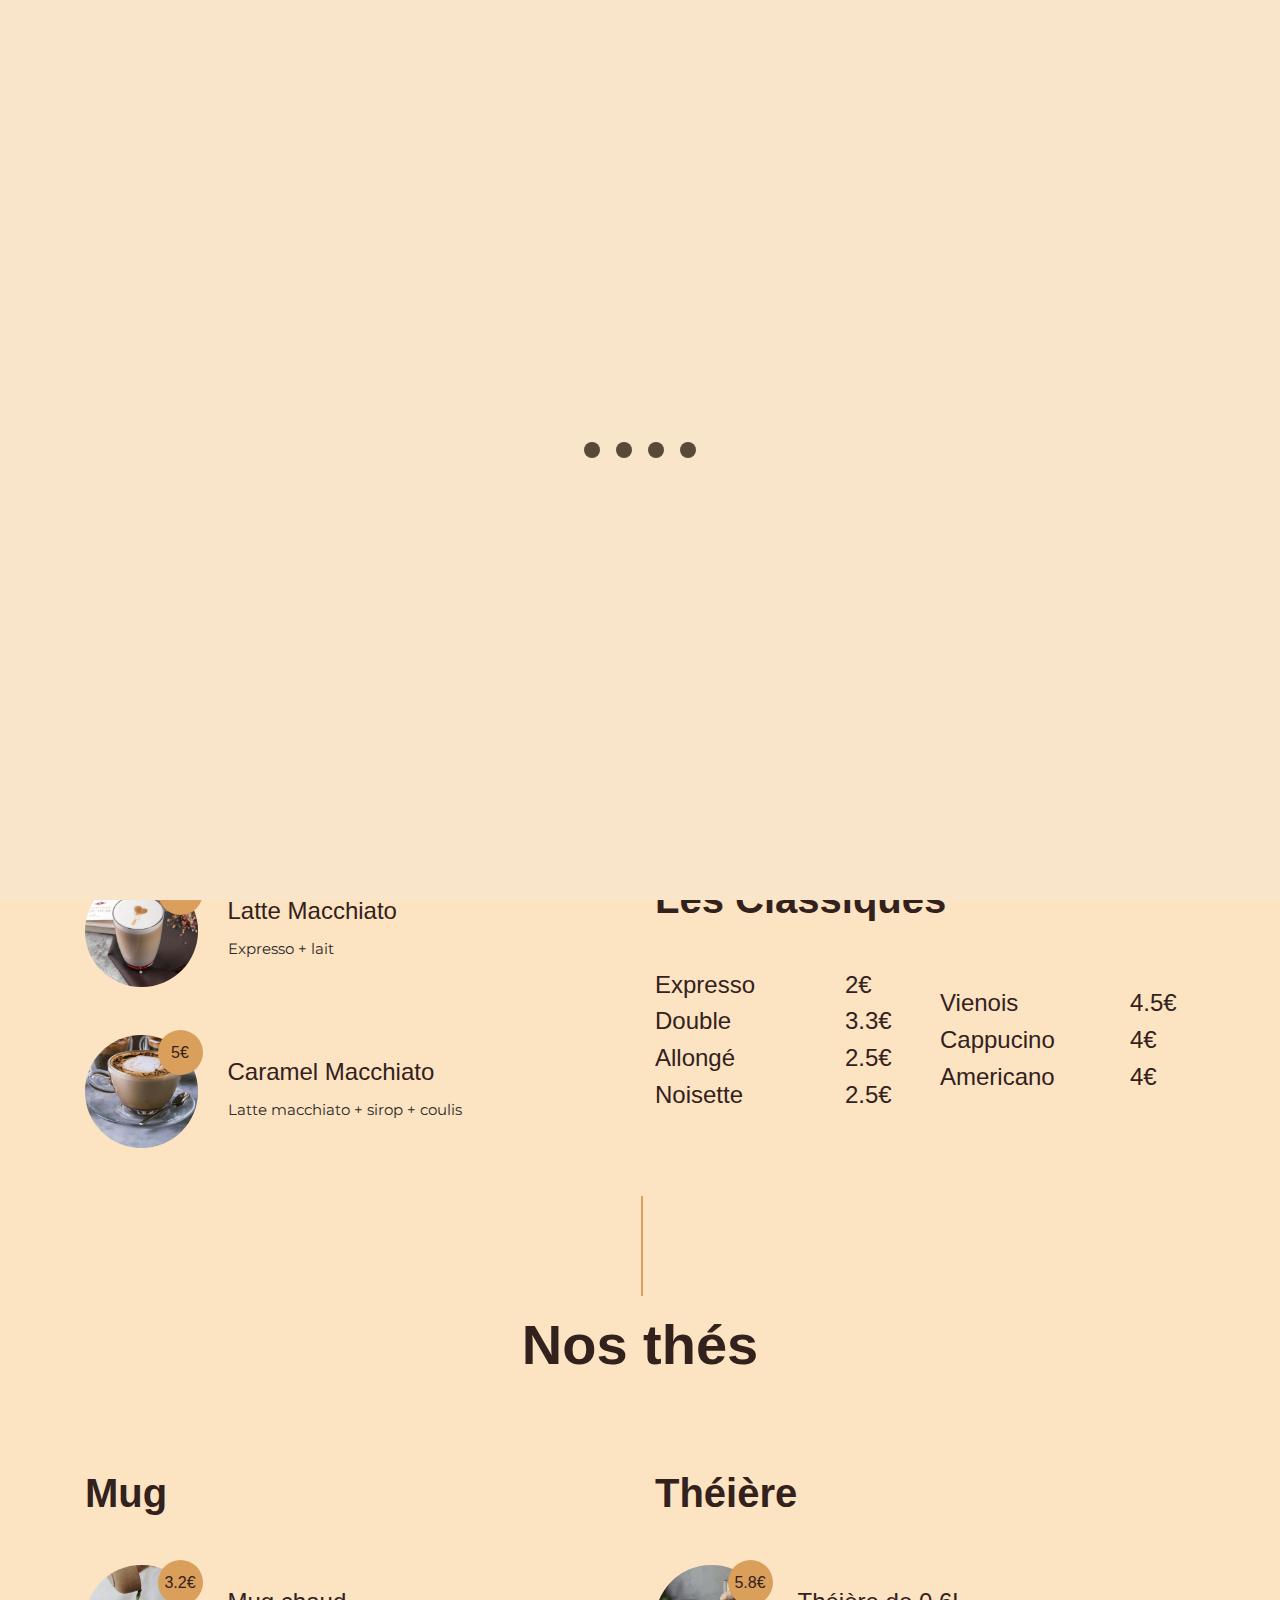
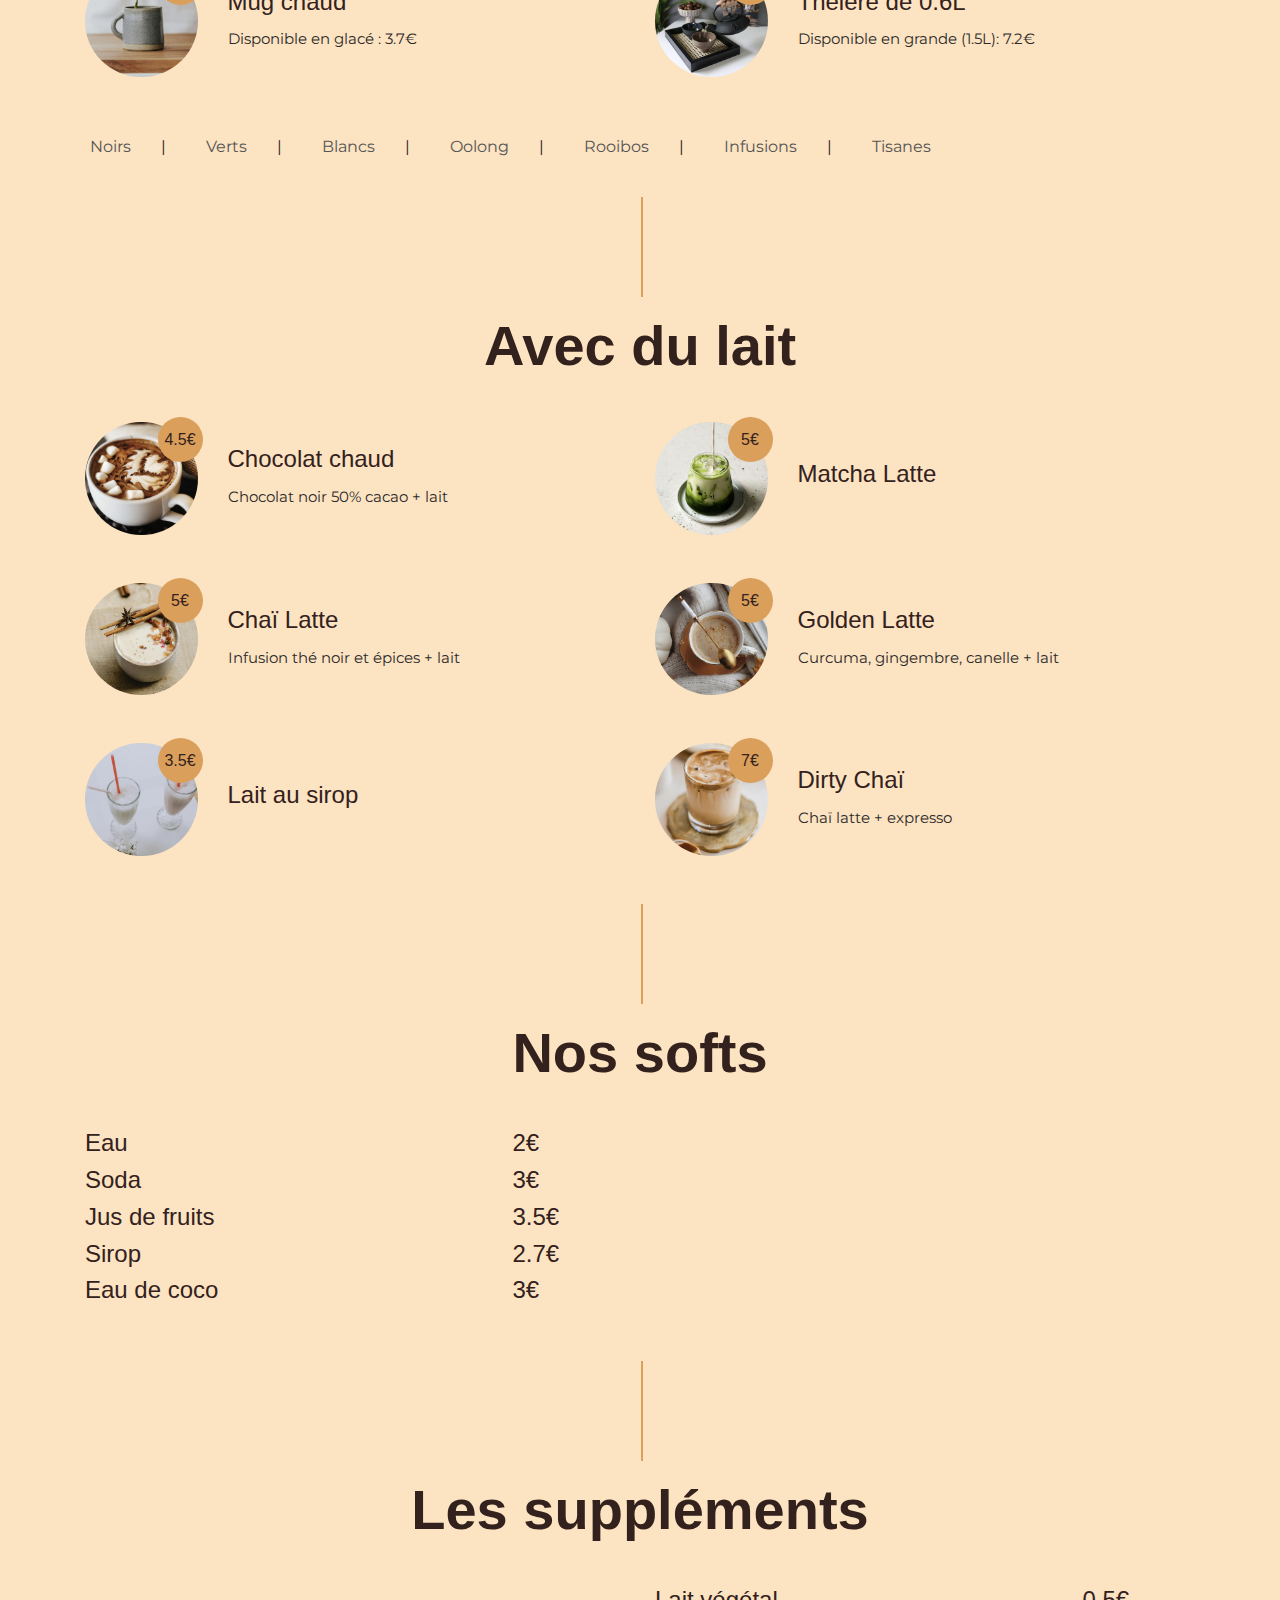
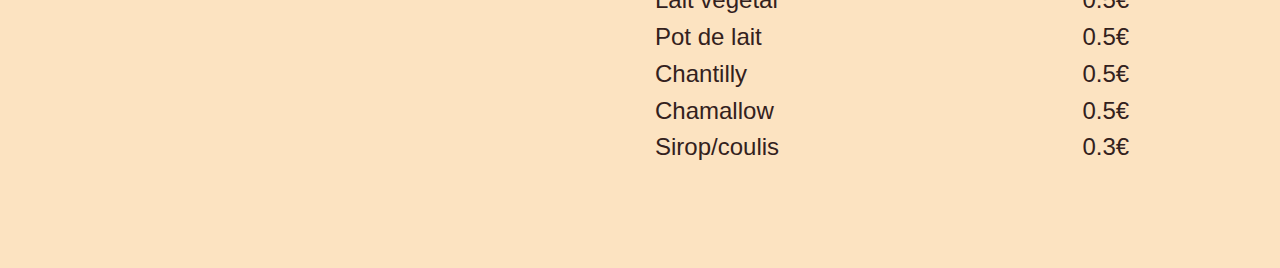
==== commit a8c3330e: "update style" ====
--- a/carte.html
+++ b/carte.html
@@ -71,8 +71,7 @@
 <div class="main-carte">
   <div class="container-fluid pt-5">
       <div class="container">
-          <div class="section-title">
-              <h1 class="display-4">Decouvrez notre carte</h1>
+              <h1 class="display-4" style="text-align:center;">Découvrez notre carte</h1>
               <ul class="menu">
     <li><a href="#cafe">Cafés</a></li>
     <li><a href="#the">Thés</a></li>
@@ -80,7 +79,7 @@
     <li><a href="#softs">Softs</a></li>
     <li><a href="#suppl">Suppléments</a></li>
 </ul>
-          </div>
+
               <h1 class="display-4" id="cafe" style="text-align:center;"><br>Nos cafés</h1>
 
           <div class="row">
--- a/assets/css/main.css
+++ b/assets/css/main.css
@@ -256,7 +256,6 @@
 
 .header-area {
   background-color: transparent;
-  border-bottom: 1px solid rgba(250,250,250,0.2);
   position: fixed;
   top: 0px;
   left: 0px;
@@ -298,7 +297,7 @@
 
 .header-area .main-nav .nav {
   float: right;
-  margin-top: 30px;
+  margin-top: -50px;
   margin-right: 0px;
   background-color: transparent;
   -webkit-transition: all 0.3s ease 0s;
@@ -821,7 +820,7 @@
   background-repeat: no-repeat;
   background-position: center 40%;
   background-size: cover;
-  background-image: url(../images/bgd1.jpg);
+  background-image: url(../images/fond.jpg);
   height: 100vh;
 }
 
@@ -867,13 +866,13 @@
 }
 
 .main-banner ul.categories {
-  padding-top: 150px;
+  padding-top: 200px;
   padding-right: 520px;
   list-style-type: none;
 }
 
 .main-banner ul.categories li {
-  margin-bottom: 10px;
+  margin-bottom: 20px;
   text-align: center;
 }
 
@@ -906,7 +905,13 @@
   max-width: 30px;
 }
 
-
+.header-text h1{
+  font-family: 'Sacramento', cursive;
+  text-align: center;
+  padding-top: 300px;
+  font-size: 150px;
+  color: #fff;
+}
 
 .main-carte {
   background-repeat: no-repeat;
@@ -925,7 +930,7 @@
   left: 0;
   right: 0;
   bottom: 0;
-  background-color: rgba(252, 226, 190, 0.8);
+  background-color: rgba(252, 226, 190, 0.95);
 }
 
 .main-carte > * {
@@ -975,10 +980,8 @@
 
 
 .main-contact {
-  background-repeat: no-repeat;
-  background-position: center center;
-  background-size: cover;
-  background-image: url(../images/8.jpg);
+
+  background-color: #fbe9d1;
   padding: 100px 0px 600px 0px;
   height: 100vh;
   position: relative;
@@ -1411,11 +1414,39 @@
   }
 }
 
-
+.logo-text-container {
+    display: flex;
+    align-items: center; /* Aligns items vertically */
+    gap: 10px; /* Adds space between the logo and the text */
+}
+
+.cafe-botanique {
+    font-size: 1.5rem; /* Adjust font size */
+    color: #fff; /* Choose a color, e.g., green */
+    text-transform: uppercase; /* Optional: make it uppercase */
+    letter-spacing: 2px; /* Adjust spacing between letters */
+    margin-left: 10px; /* Adjust positioning */
+    padding-top: 20px;
+}
 
 @media (max-width: 400px) {
 
 
+  .cafe-botanique {
+      font-size: 1rem; /* Adjust font size */
+      color: #fff; /* Choose a color, e.g., green */
+      text-transform: uppercase; /* Optional: make it uppercase */
+      letter-spacing: 2px; /* Adjust spacing between letters */
+  }
+
+  .header-text h1{
+    font-family: 'Sacramento', cursive;
+    text-align: center;
+    padding-top: 210px;
+    font-size: 90px;
+    color: #fff;
+  }
+
 
   .main-contact {
 
@@ -1426,7 +1457,8 @@
   }
 
   .main-banner ul.categories {
-    padding-left: 30px;
+    padding-top: 150px;
+    padding-left: 50px;
     flex-direction: column;
     align-items: center;
   }
